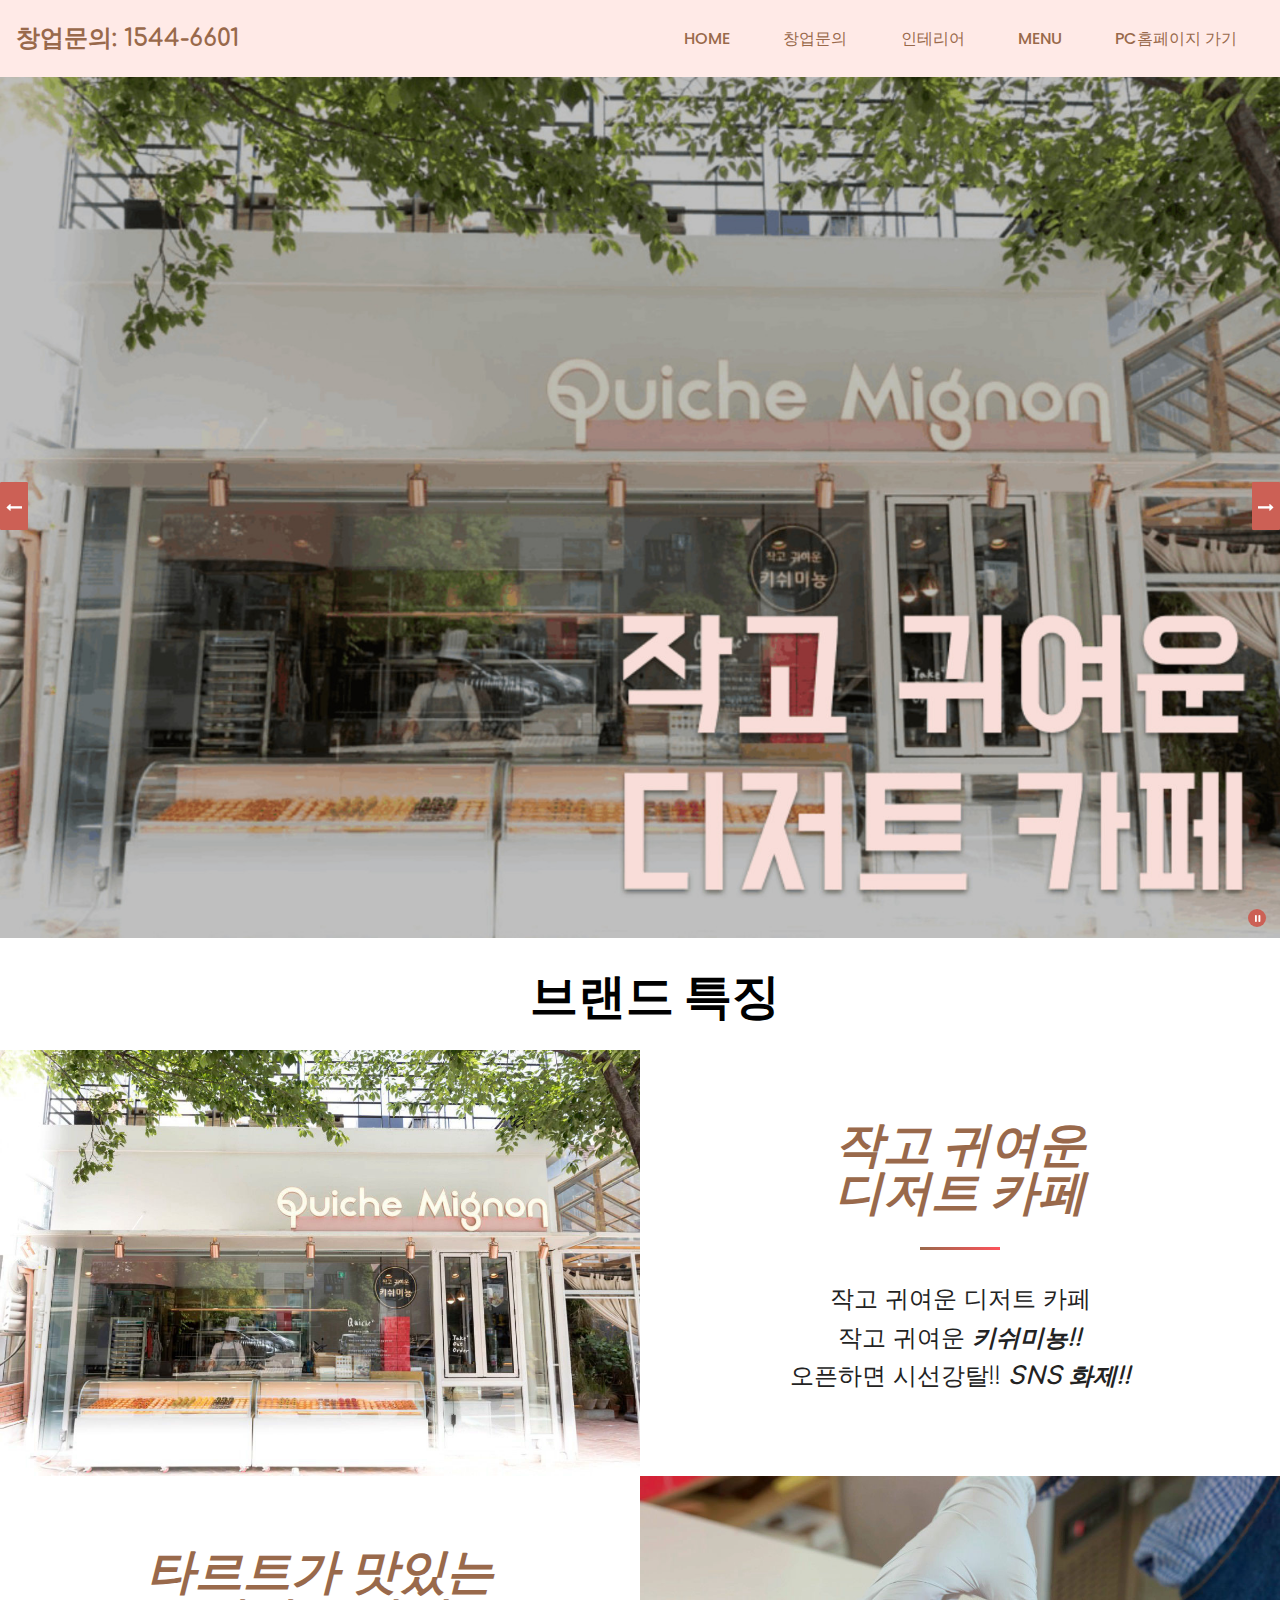
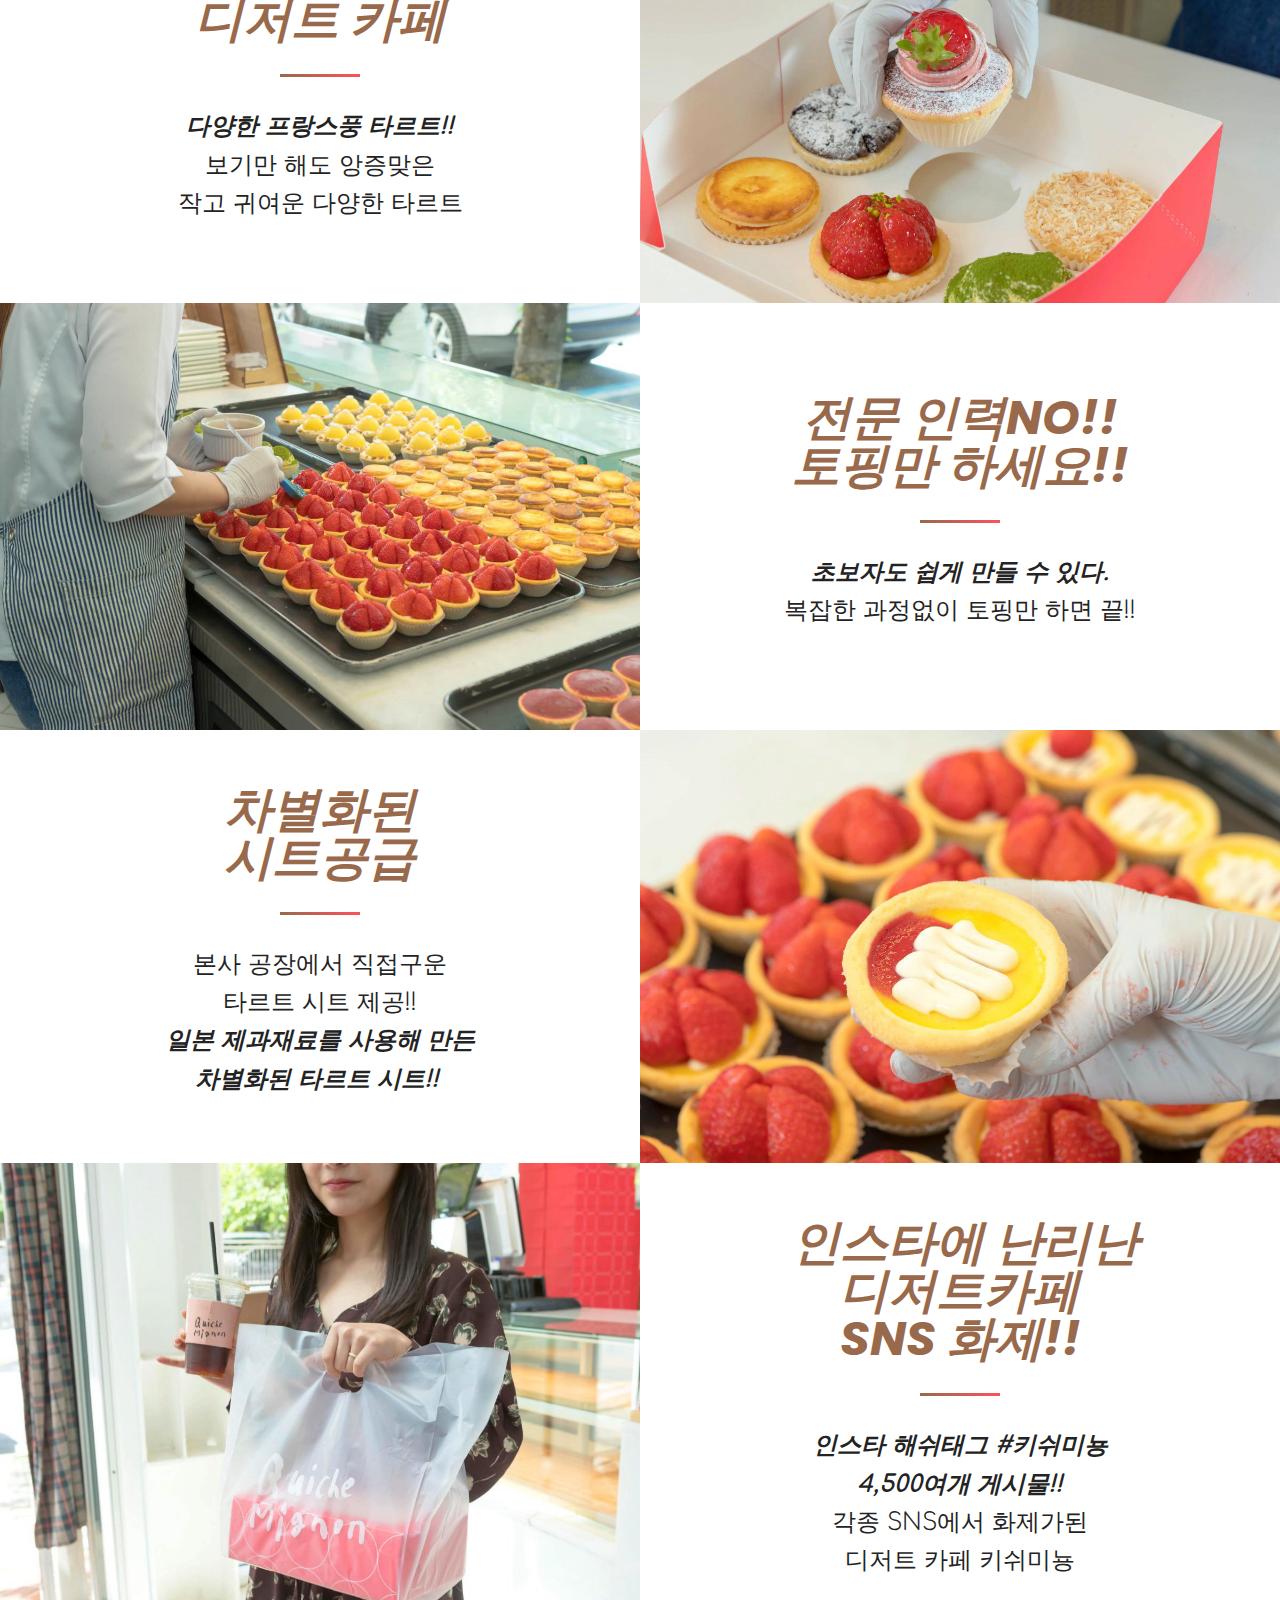
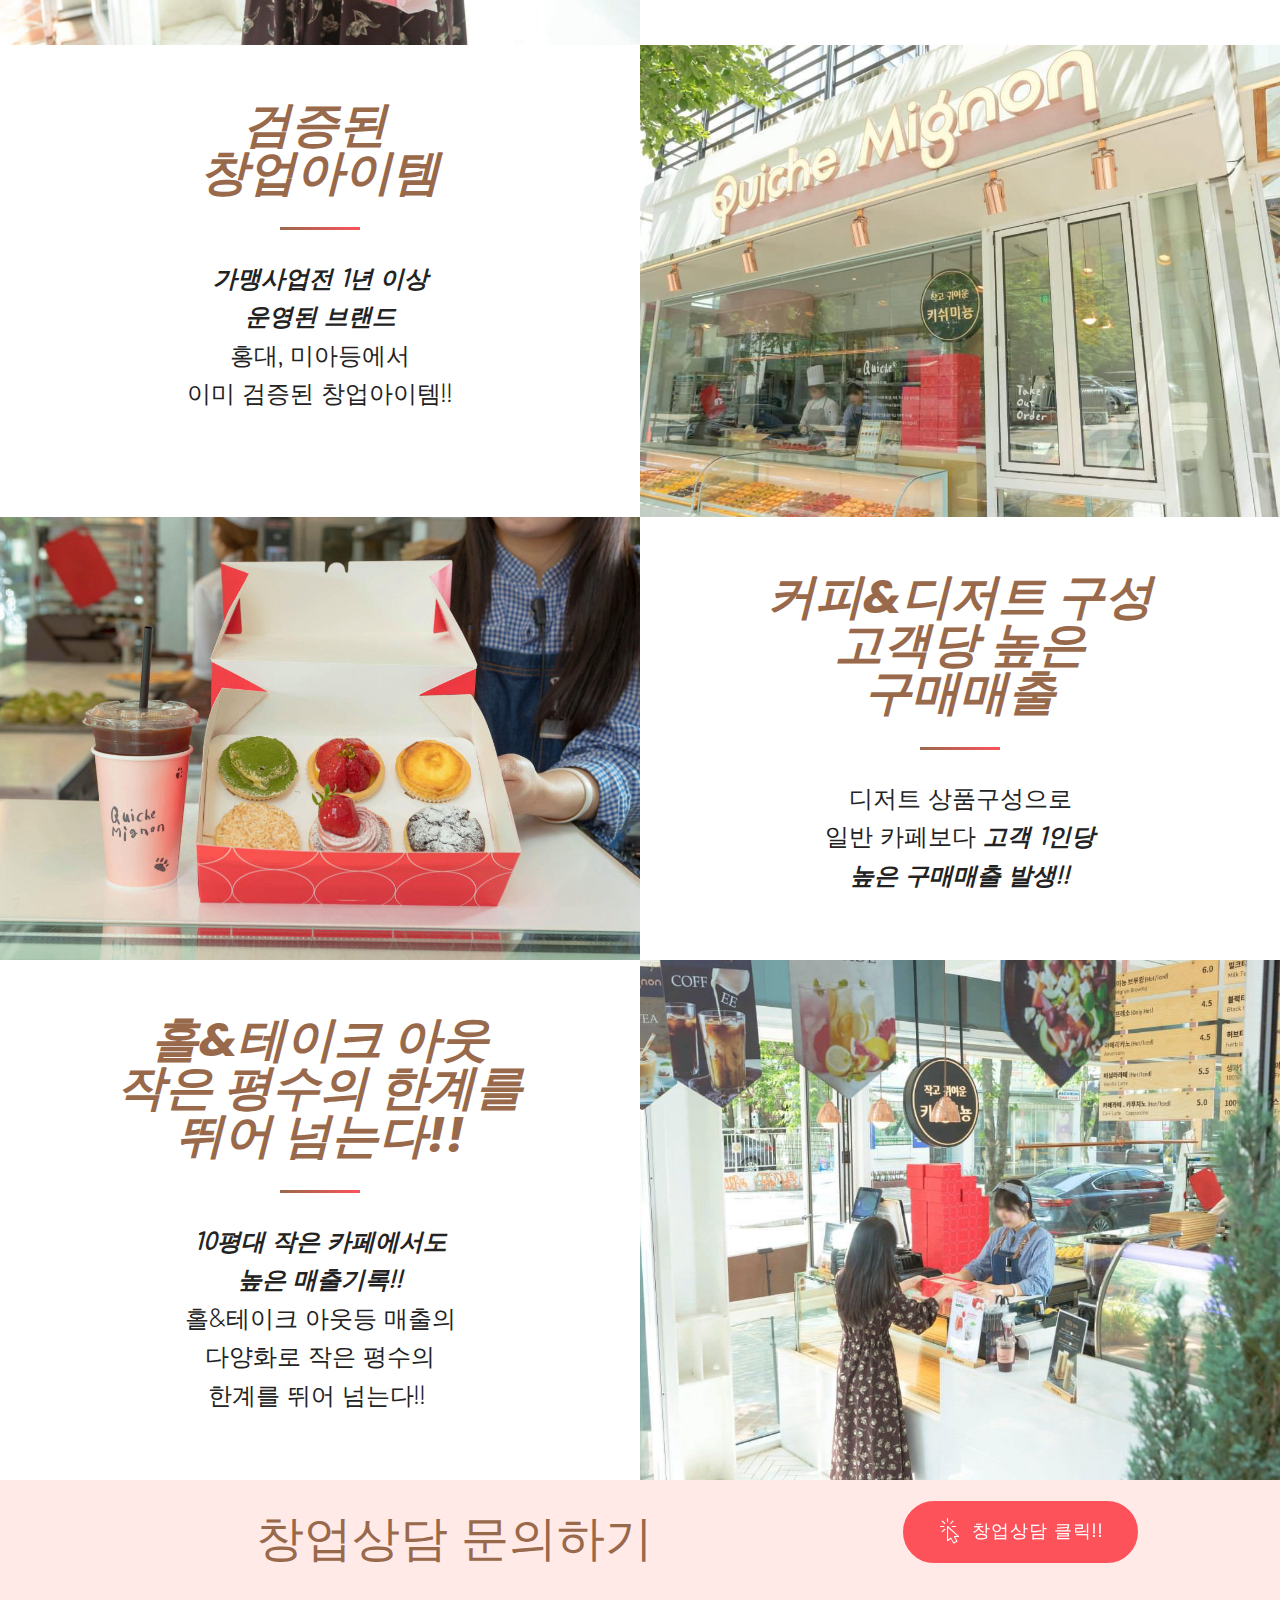
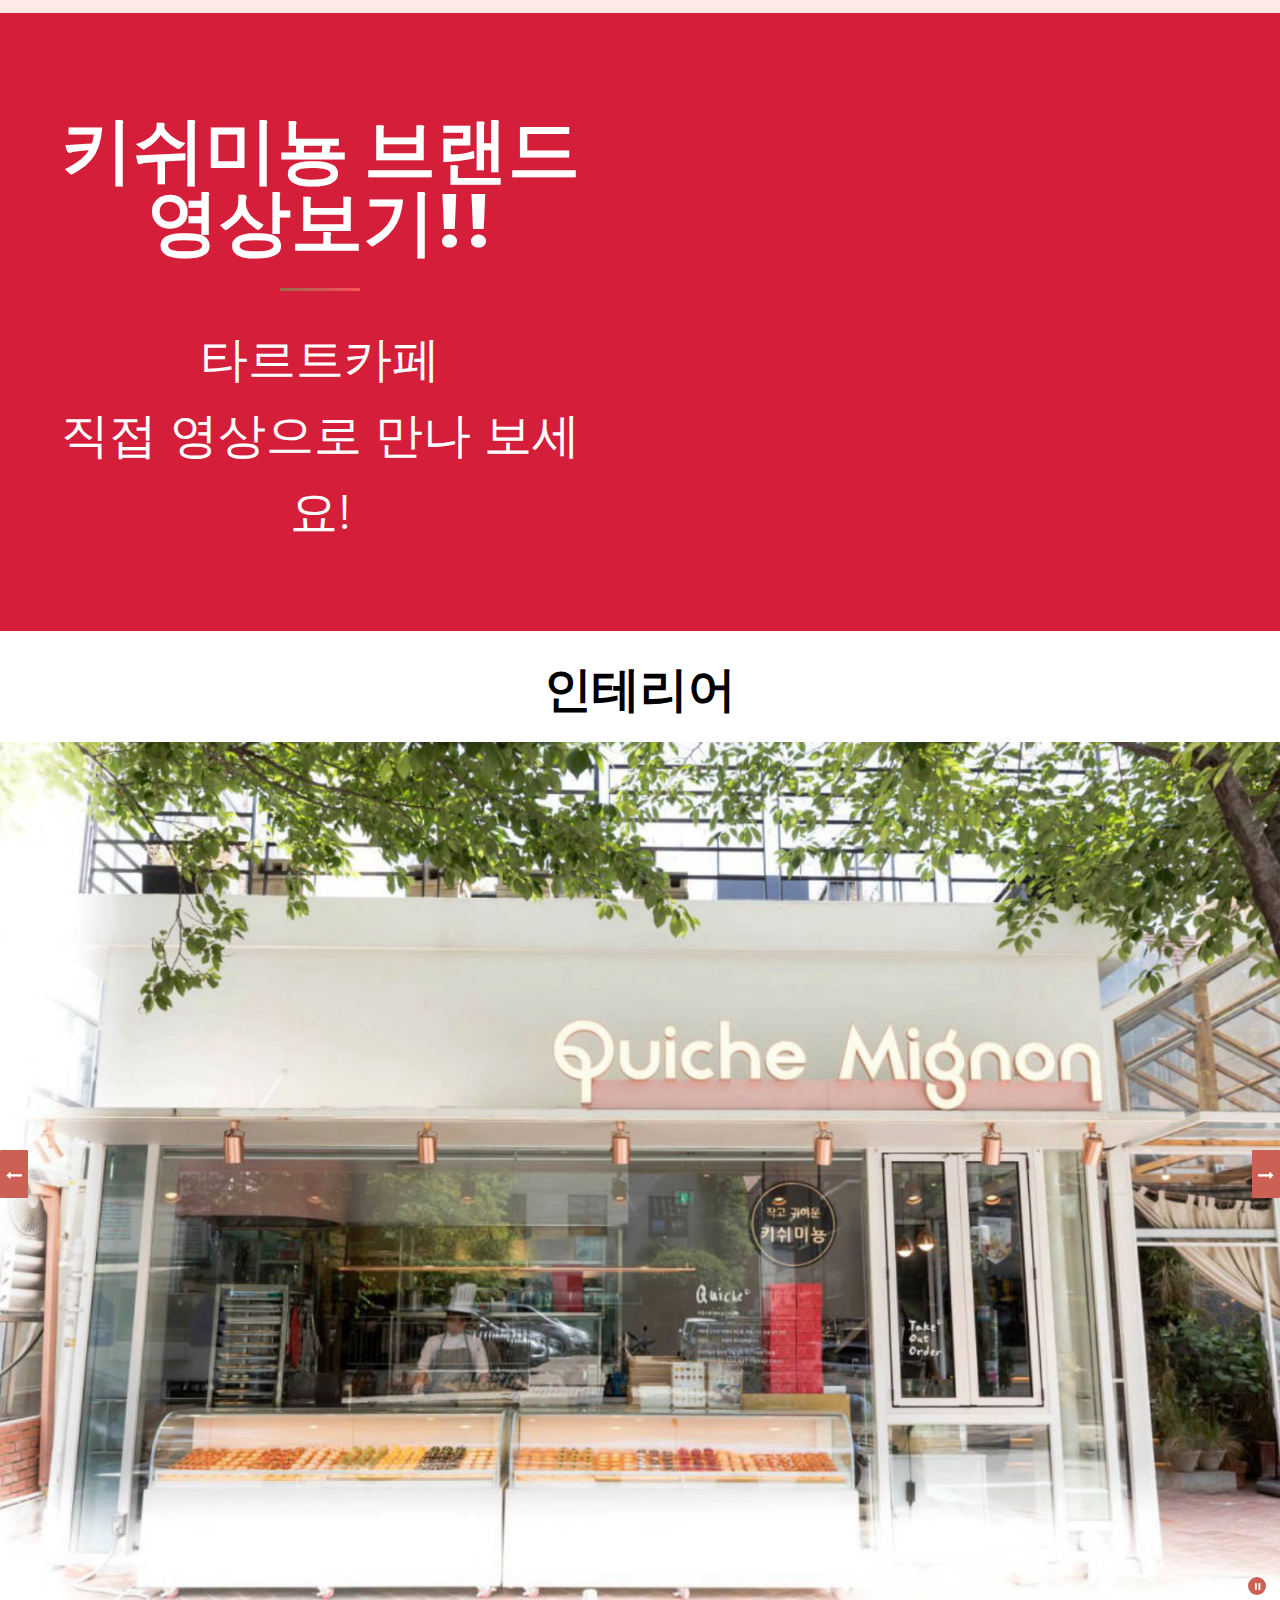
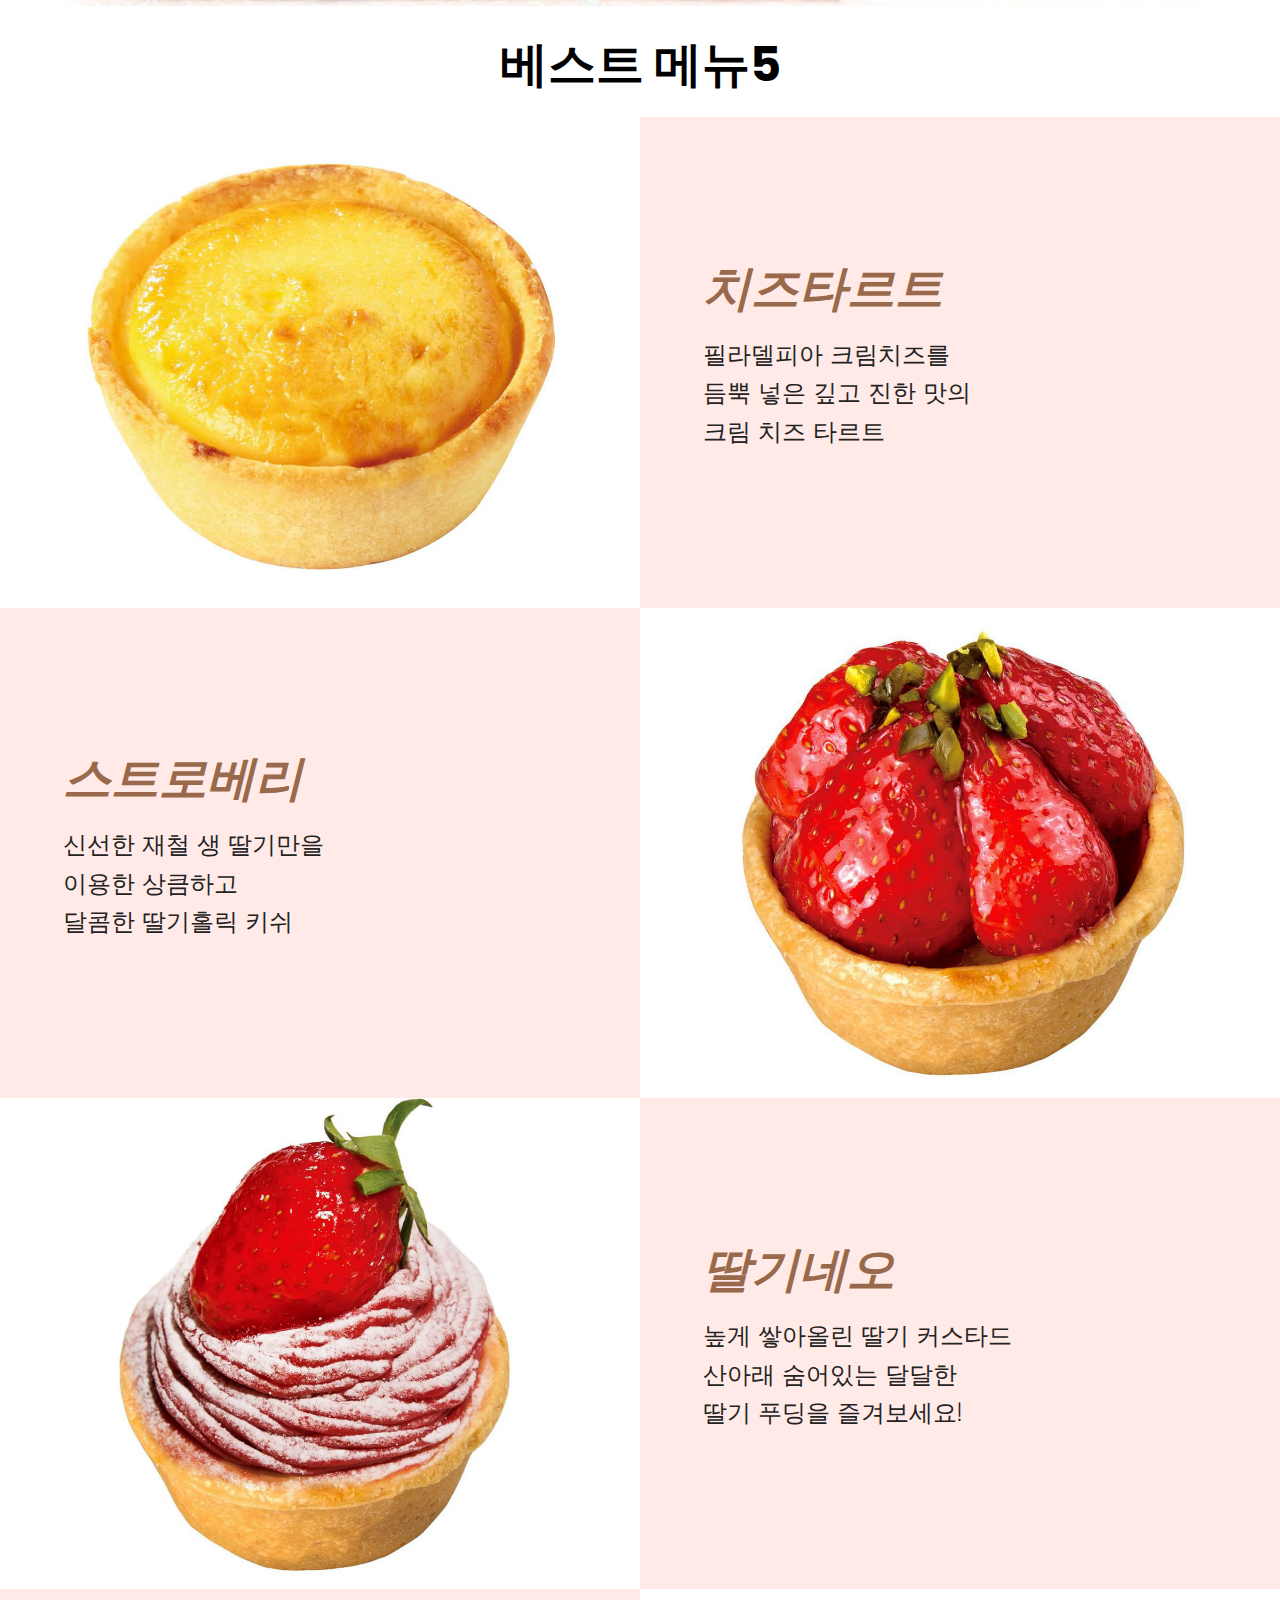
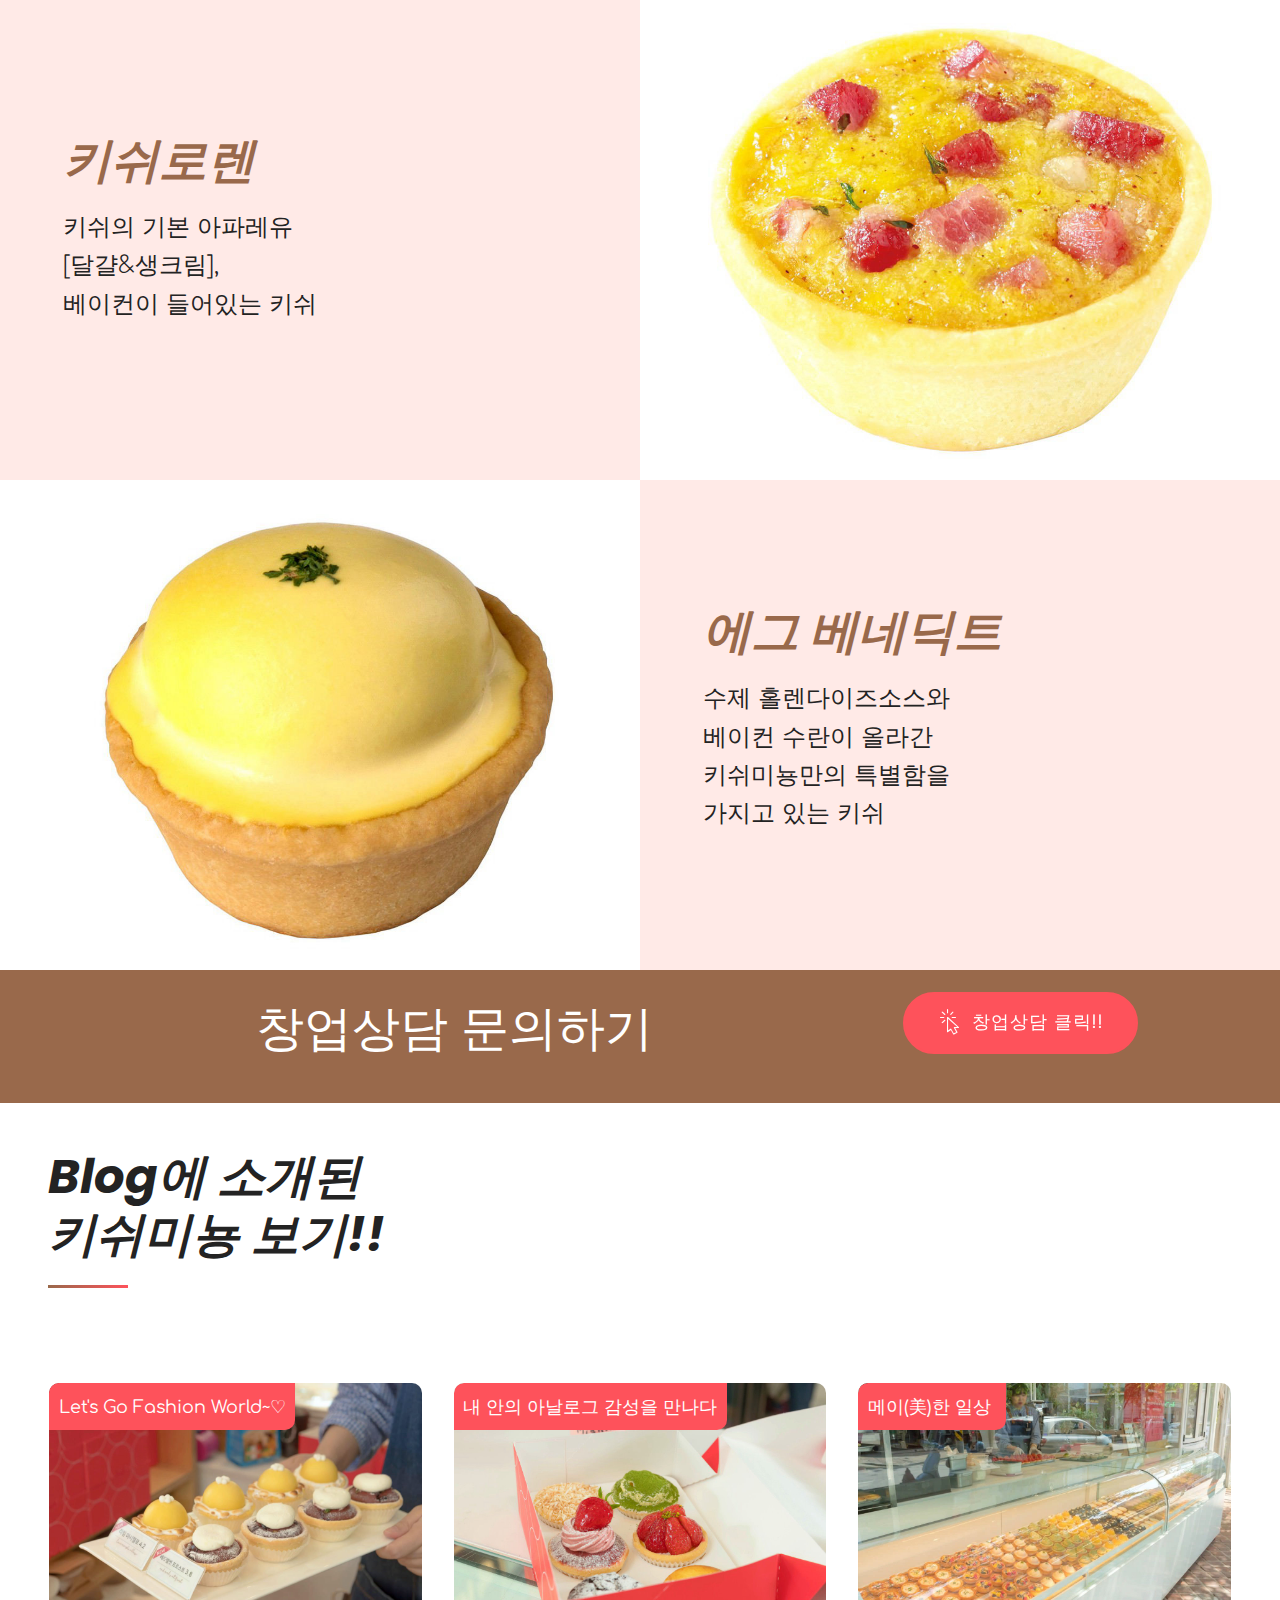
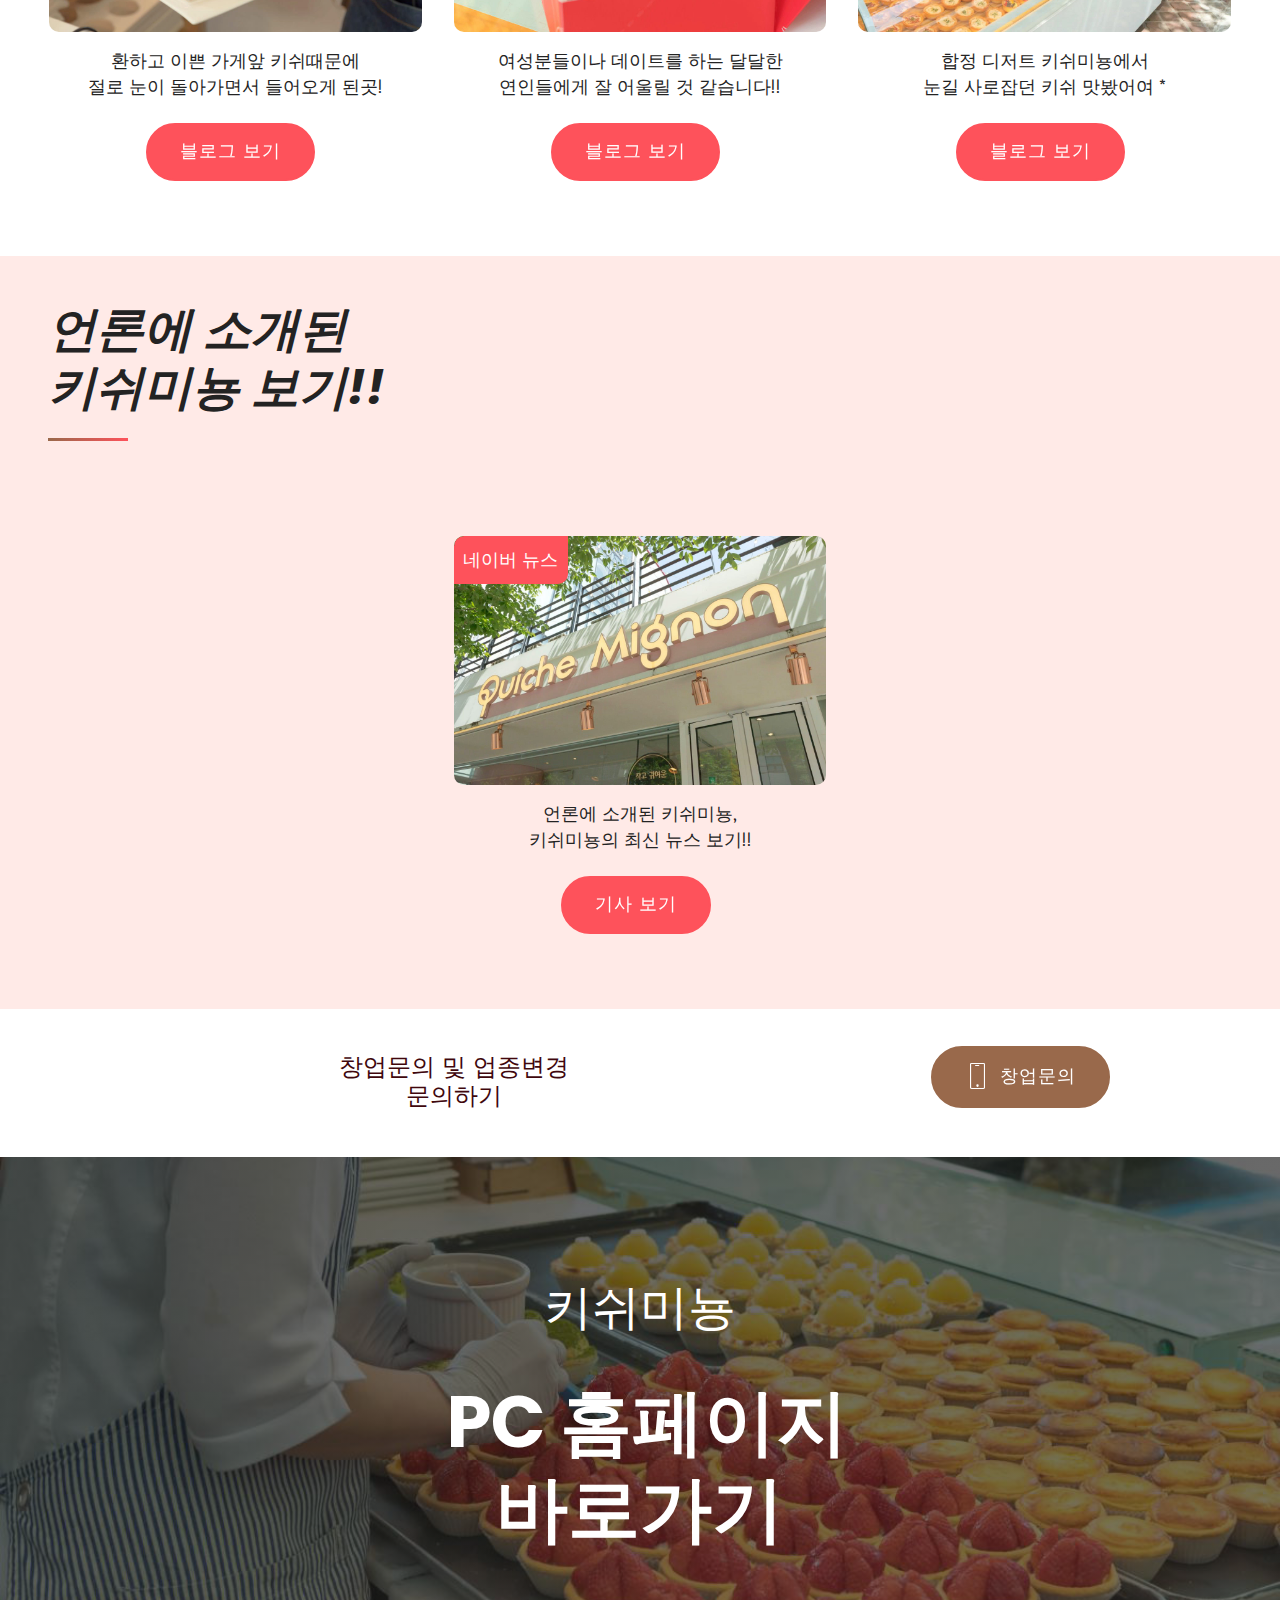
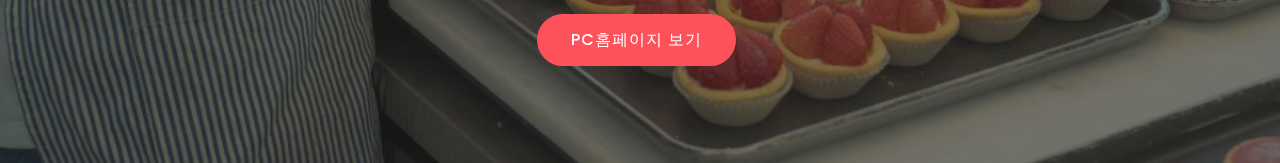
==== index.html @ c7472469 "5.28" ====
<!DOCTYPE html>
<html >
<head>
  <!-- Site made with Mobirise Website Builder v4.7.2, https://mobirise.com -->
  <meta charset="UTF-8">
  <meta http-equiv="X-UA-Compatible" content="IE=edge">
  <meta name="generator" content="Mobirise v4.7.2, mobirise.com">
  <meta name="viewport" content="width=device-width, initial-scale=1, minimum-scale=1">
  <link rel="shortcut icon" href="assets/images/logo2.png" type="image/x-icon">
  <meta name="description" content="키쉬미뇽 카페창업 아이템">
  <title>키쉬미뇽 카페창업</title>
  <link rel="stylesheet" href="assets/icon54/style.css">
  <link rel="stylesheet" href="assets/web/assets/mobirise-icons/mobirise-icons.css">
  <link rel="stylesheet" href="https://fonts.googleapis.com/css?family=Poppins:300,400,500,600,700">
  <link rel="stylesheet" href="assets/bootstrap/css/bootstrap.min.css">
  <link rel="stylesheet" href="assets/bootstrap/css/bootstrap-grid.min.css">
  <link rel="stylesheet" href="assets/bootstrap/css/bootstrap-reboot.min.css">
  <link rel="stylesheet" href="assets/dropdown/css/style.css">
  <link rel="stylesheet" href="assets/theme/css/style.css">
  <link rel="stylesheet" href="assets/wowslider-init/style.css">
  <link rel="stylesheet" href="assets/mobirise/css/mbr-additional.css" type="text/css">
  
  
  <!-- Facebook Pixel Code -->
<script>
!function(f,b,e,v,n,t,s){if(f.fbq)return;n=f.fbq=function(){n.callMethod?
n.callMethod.apply(n,arguments):n.queue.push(arguments)};if(!f._fbq)f._fbq=n;
n.push=n;n.loaded=!0;n.version='2.0';n.queue=[];t=b.createElement(e);t.async=!0;
t.src=v;s=b.getElementsByTagName(e)[0];s.parentNode.insertBefore(t,s)}(window,
document,'script','https://connect.facebook.net/en_US/fbevents.js');
fbq('init', '334374096729986');
fbq('track', 'PageView');
</script>
<noscript><img height="1" width="1" style="display:none"
src="https://www.facebook.com/tr?id=334374096729986&ev=PageView&noscript=1"
/></noscript>
<!-- DO NOT MODIFY -->
<!-- End Facebook Pixel Code -->
<link rel="stylesheet" href = "assets/wowslider-init/boundary/style.css"></link><link rel="stylesheet" href = "assets/wowslider-init/boundary/style.css"></link></head>
<body>

<!-- Google Analytics -->
<!-- Global site tag (gtag.js) - Google Analytics -->
<script async src="https://www.googletagmanager.com/gtag/js?id=UA-93839439-19"></script>
<script>
  window.dataLayer = window.dataLayer || [];
  function gtag(){dataLayer.push(arguments);}
  gtag('js', new Date());

  gtag('config', 'UA-93839439-19');
</script>

<!-- /Google Analytics -->


  <section class="menu cid-qMMxXJLkba" once="menu" id="menu1-8">

    
    

    <nav class="navbar navbar-dropdown navbar-fixed-top navbar-expand-lg">
        <div class="navbar-brand">
            
            <span class="navbar-caption-wrap"><a class="navbar-caption text-primary display-5" href="tel:1544-6601">창업문의: 1544-6601<br></a></span>
        </div>
        <button class="navbar-toggler" type="button" data-toggle="collapse" data-target="#navbarSupportedContent" aria-controls="navbarNavAltMarkup" aria-expanded="false" aria-label="Toggle navigation">
            <div class="hamburger">
                <span></span>
                <span></span>
                <span></span>
                <span></span>
            </div>
        </button>
      <div class="collapse navbar-collapse" id="navbarSupportedContent">
            <ul class="navbar-nav nav-dropdown nav-right" data-app-modern-menu="true"><li class="nav-item">
                    <a class="nav-link link text-primary display-4" href="index.html">HOME</a>
                </li><li class="nav-item"><a class="nav-link link text-primary display-4" href="db.html">창업문의</a></li>
                <li class="nav-item">
                    <a class="nav-link link text-primary display-4" href="index.html#wowslider-q">인테리어</a>
                </li><li class="nav-item"><a class="nav-link link text-primary display-4" href="index.html#features16-v">MENU</a></li>
                <li class="nav-item">
                    <a class="nav-link link text-primary display-4" href="http://www.cafemignon.co.kr/">PC홈페이지 가기</a>
                </li></ul>
            
            
      </div>
    </nav>
</section>

<section once="footers" class="cid-qMMzba662f" id="footer1-d">

    

    

    <div class="container">
        <div class="media-container-row align-center justify-content-center align-items-center">
            <div class="section-text m-2">
                <p class="mbr-text mbr-black mb-0 mbr-fonts-style display-7">dfdfdfdfdfdfdf</p>
            </div>
            
        </div>
    </div>
</section>

<section class="mbr-wowslider-container mbr-section mbr-section__container carousel slide mbr-section-nopadding mbr-wowslider-container--boundary" data-ride="carousel" data-keyboard="false" data-wrap="true" data-interval="false" id="wowslider-9" data-rv-view="5" style="background-color: rgb(255, 255, 255);">
    <div class="mbr-wowslider">
        <div class="ws_images">
            <ul>
                <li>
                    
                    <img src="assets/images/rectangle-1600x1080.jpg" alt="title 1" title="title 1"> text 1
                </li><li>
                    
                    <img src="assets/images/2-2-1600x1080.jpg" alt="title 3" title="title 3"> text 3
                </li><li>
                    
                    <img src="assets/images/3-1-1600x1080.jpg" alt="title 2" title="title 2"> text 2
                </li><li>
                    
                    <img src="assets/images/4-3-1600x1080.jpg" alt="title 2" title="title 2"> text 2
                </li><li>
                    
                    <img src="assets/images/5-5-1600x1080.jpg" alt="title 1" title="title 1"> text 1
                </li>
            </ul>
        </div>
        <div class="ws_bullets">
            <div>
                <a href="#" title="">
                    <span><img alt="slide1" src="assets/images/rectangle-85x48.png"></span>
                </a><a href="#" title="">
                    <span><img alt="slide1" src="assets/images/2-1-85x48.png"></span>
                </a><a href="#" title="">
                    <span><img alt="slide1" src="assets/images/3-1-85x48.png"></span>
                </a><a href="#" title="">
                    <span><img alt="slide1" src="assets/images/4-2-85x48.png"></span>
                </a><a href="#" title="">
                    <span><img alt="slide1" src="assets/images/5-3-85x48.png"></span>
                </a>
            </div>
        </div>
        <div class="ws_shadow"></div>
        <div class="mbr-wowslider-options">
            <div class="params" data-paddingbottom="0" data-anim-type="basic_linear" data-theme="boundary" data-autoplay="true" data-paddingtop="0" data-fullscreen="true" data-showbullets="false" data-timeout="1" data-duration="2.5" data-height="1080" data-width="1600" data-responsive="2" data-showcaptions="false" data-captionseffect="slide" data-hidecontrols="false"></div>
        </div>
</div></section>

<section class="cid-qMMzH7i9f5" id="content7-e">

    

    
    <div class="container-fluid">
        <div class="row justify-content-center">
            <div class="col-12 col-lg-6 col-md-8 align-center">
                
                <h2 class="mbr-section-title align-center mbr-fonts-style mbr-bold display-2"><p>&nbsp; &nbsp;브랜드 특징<br></p></h2>
            </div>
        </div>
    </div>
</section>

<section class="features1 cid-qMMA1m93Fi" id="features1-f">

    

    
    <div class="container-fluid">
        <div class="row main align-items-center">
            <div class="col-md-6 image-element align-self-stretch">
                <div class="img-wrap" style="width: 80%; height: 80%;">
                    <img src="assets/images/batch-1-1200x800.jpg" alt="" title="">
                </div>
            </div>
            <div class="col-md-6 text-element">
                <div class="text-content">
                    <h2 class="mbr-title pt-2 mbr-fonts-style align-center display-2"><strong><em>작고 귀여운</em></strong><strong><em><br></em></strong><strong><em>디저트 카페</em></strong></h2>
                    <div class="underline align-center">
                         <div class="line"></div>
                    </div>
                    <div class="mbr-section-text">
                        <p class="mbr-text pt-3 mbr-light mbr-fonts-style align-center display-5">작고 귀여운 디저트 카페<br>작고 귀여운 <strong><em>키쉬미뇽!!</em></strong><br>오픈하면 시선강탈!! <strong><em>SNS 화제!!</em></strong><br></p>
                    </div>
                    
                </div>
            </div>
        </div>
    </div>          
</section>

<section class="features1 cid-qNoszaMg7a" id="features1-1r">

    

    
    <div class="container-fluid">
        <div class="row main align-items-center">
            <div class="col-md-6 image-element align-self-stretch">
                <div class="img-wrap" style="width: 80%; height: 80%;">
                    <img src="assets/images/batch-2-1200x800.jpg" alt="" title="">
                </div>
            </div>
            <div class="col-md-6 text-element">
                <div class="text-content">
                    <h2 class="mbr-title pt-2 mbr-fonts-style align-center display-2"><strong><em>타르트가 맛있는</em></strong><div><strong><em>디저트 카페</em></strong></div></h2>
                    <div class="underline align-center">
                         <div class="line"></div>
                    </div>
                    <div class="mbr-section-text">
                        <p class="mbr-text pt-3 mbr-light mbr-fonts-style align-center display-5"><strong><em>다양한 프랑스풍 타르트!!</em></strong><br>보기만 해도 앙증맞은<br> 작고 귀여운 다양한 타르트<br></p>
                    </div>
                    
                </div>
            </div>
        </div>
    </div>          
</section>

<section class="features1 cid-qNotUq6Yxp" id="features1-1s">

    

    
    <div class="container-fluid">
        <div class="row main align-items-center">
            <div class="col-md-6 image-element align-self-stretch">
                <div class="img-wrap" style="width: 80%; height: 80%;">
                    <img src="assets/images/batch-3-1200x800.jpg" alt="" title="">
                </div>
            </div>
            <div class="col-md-6 text-element">
                <div class="text-content">
                    <h2 class="mbr-title pt-2 mbr-fonts-style align-center display-2"><strong><em>전문 인력NO!!</em></strong><div><strong><em>토핑만 하세요!!</em></strong></div></h2>
                    <div class="underline align-center">
                         <div class="line"></div>
                    </div>
                    <div class="mbr-section-text">
                        <p class="mbr-text pt-3 mbr-light mbr-fonts-style align-center display-5"><strong><em>초보자도 쉽게 만들 수 있다.</em></strong><br>복잡한 과정없이 토핑만 하면 끝!!<br></p>
                    </div>
                    
                </div>
            </div>
        </div>
    </div>          
</section>

<section class="features1 cid-qT28SrUzrY" id="features1-1v">

    

    
    <div class="container-fluid">
        <div class="row main align-items-center">
            <div class="col-md-6 image-element align-self-stretch">
                <div class="img-wrap" style="width: 80%; height: 80%;">
                    <img src="assets/images/batch-4-1200x800.jpg" alt="" title="">
                </div>
            </div>
            <div class="col-md-6 text-element">
                <div class="text-content">
                    <h2 class="mbr-title pt-2 mbr-fonts-style align-center display-2"><strong><em>차별화된</em></strong><div><strong><em>시트공급</em></strong></div></h2>
                    <div class="underline align-center">
                         <div class="line"></div>
                    </div>
                    <div class="mbr-section-text">
                        <p class="mbr-text pt-3 mbr-light mbr-fonts-style align-center display-5">본사 공장에서 직접구운 <br>타르트 시트 제공!!<br><strong><em>일본 제과재료를 사용해 만든<br>차별화된 타르트 시트!!&nbsp;</em></strong></p>
                    </div>
                    
                </div>
            </div>
        </div>
    </div>          
</section>

<section class="features1 cid-qT29GBuiW5" id="features1-1z">

    

    
    <div class="container-fluid">
        <div class="row main align-items-center">
            <div class="col-md-6 image-element align-self-stretch">
                <div class="img-wrap" style="width: 80%; height: 80%;">
                    <img src="assets/images/batch-5-1200x800.jpg" alt="" title="">
                </div>
            </div>
            <div class="col-md-6 text-element">
                <div class="text-content">
                    <h2 class="mbr-title pt-2 mbr-fonts-style align-center display-2"><strong><em>&nbsp; 인스타에 난리난&nbsp;</em></strong><div><strong><em>디저트카페</em></strong></div><div><strong><em>SNS 화제!!</em></strong></div></h2>
                    <div class="underline align-center">
                         <div class="line"></div>
                    </div>
                    <div class="mbr-section-text">
                        <p class="mbr-text pt-3 mbr-light mbr-fonts-style align-center display-5"><strong><em>인스타 해쉬태그 #키쉬미뇽<br>4,500여개 게시물!!</em></strong><br>각종 SNS에서 화제가된<br>디저트 카페 키쉬미뇽<br></p>
                    </div>
                    
                </div>
            </div>
        </div>
    </div>          
</section>

<section class="features1 cid-qT28UPSHUv" id="features1-1y">

    

    
    <div class="container-fluid">
        <div class="row main align-items-center">
            <div class="col-md-6 image-element align-self-stretch">
                <div class="img-wrap" style="width: 80%; height: 80%;">
                    <img src="assets/images/batch-23-1200x800.jpg" alt="" title="">
                </div>
            </div>
            <div class="col-md-6 text-element">
                <div class="text-content">
                    <h2 class="mbr-title pt-2 mbr-fonts-style align-center display-2"><strong><em>검증된&nbsp;</em></strong><div><strong><em>창업아이템</em></strong></div></h2>
                    <div class="underline align-center">
                         <div class="line"></div>
                    </div>
                    <div class="mbr-section-text">
                        <p class="mbr-text pt-3 mbr-light mbr-fonts-style align-center display-5"><strong><em>가맹사업전 1년 이상<br>운영된 브랜드</em></strong><br>홍대, 미아등에서<br>이미 검증된 창업아이템!!<br>&nbsp;</p>
                    </div>
                    
                </div>
            </div>
        </div>
    </div>          
</section>

<section class="features1 cid-qT29JIZx5l" id="features1-20">

    

    
    <div class="container-fluid">
        <div class="row main align-items-center">
            <div class="col-md-6 image-element align-self-stretch">
                <div class="img-wrap" style="width: 80%; height: 80%;">
                    <img src="assets/images/batch-7-1200x800.jpg" alt="" title="">
                </div>
            </div>
            <div class="col-md-6 text-element">
                <div class="text-content">
                    <h2 class="mbr-title pt-2 mbr-fonts-style align-center display-2"><strong><em>커피&amp;디저트 구성</em></strong><div><strong><em>고객당 높은</em></strong></div><div><strong><em>구매매출</em></strong></div></h2>
                    <div class="underline align-center">
                         <div class="line"></div>
                    </div>
                    <div class="mbr-section-text">
                        <p class="mbr-text pt-3 mbr-light mbr-fonts-style align-center display-5">디저트 상품구성으로<br>일반 카페보다 <strong><em>고객 1인당<br>높은 구매매출 발생!!</em></strong><br></p>
                    </div>
                    
                </div>
            </div>
        </div>
    </div>          
</section>

<section class="features1 cid-qMMAszRiwm" id="features1-g">

    

    
    <div class="container-fluid">
        <div class="row main align-items-center">
            <div class="col-md-6 image-element align-self-stretch">
                <div class="img-wrap" style="width: 80%; height: 80%;">
                    <img src="assets/images/batch-8-1200x800.jpg" alt="" title="">
                </div>
            </div>
            <div class="col-md-6 text-element">
                <div class="text-content">
                    <h2 class="mbr-title pt-2 mbr-fonts-style align-center display-2"><strong><em>홀&amp;테이크 아웃</em></strong><div><strong><em>작은 평수의 한계를</em></strong></div><div><strong><em>뛰어 넘는다!!</em></strong></div></h2>
                    <div class="underline align-center">
                         <div class="line"></div>
                    </div>
                    <div class="mbr-section-text">
                        <p class="mbr-text pt-3 mbr-light mbr-fonts-style align-center display-5"><strong><em>10평대 작은 카페에서도<br>높은 매출기록!!</em></strong><br>홀&amp;테이크 아웃등 매출의<br>다양화로 작은 평수의<br>한계를 뛰어 넘는다!!&nbsp;</p>
                    </div>
                    
                </div>
            </div>
        </div>
    </div>          
</section>

<section class="cid-qMMJbkjEQW" id="info1-12">

    

    
    <div class="container text-center">
        <div class="row justify-content-center">
            <div class="col-md-8 section">
                <div class="section-title">
                    <h3 class="mbr-fonts-style mbr-section-title display-2">창업상담 문의하기</h3>
                </div>
            </div>
            <div class="col-md-4 mbr-section-btn"><a href="db.html" class="btn btn-secondary display-7"><span class="icon54-v1-click-1 mbr-iconfont mbr-iconfont-btn"></span>창업상담 클릭!!</a></div>
        </div>
    </div>
</section>

<section class="features4 cid-qMMCCzQsJc" id="features4-m">

    

    
    <div class="container-fluid">   
        <div class="row content-row align-items-center">
            <div class="col-lg-6 text-content">
                <h2 class="mbr-title pt-2 mbr-fonts-style align-center mbr-black display-1"><strong>키쉬미뇽 브랜드</strong><br><strong>영상보기!!</strong></h2>
                <div class="underline align-center">
                    <div class="line"></div>
                </div>
                <div class="mbr-section-text">
                    <p class="mbr-text pt-3 mbr-light mbr-fonts-style align-center display-2">타르트카페<br>직접 영상으로 만나 보세요!</p>
                </div>
                
            </div>
            <div class="col-lg-6 media-content">
                <div class="mbr-figure"><iframe class="mbr-embedded-video" src="https://www.youtube.com/embed/NB1drDCXzSM?rel=0&amp;amp;showinfo=0&amp;autoplay=0&amp;loop=0" width="1280" height="720" frameborder="0" allowfullscreen></iframe></div>
            </div>
        </div>
    </div>          
</section>

<section class="cid-qMMFSzTJXP" id="content7-p">

    

    
    <div class="container-fluid">
        <div class="row justify-content-center">
            <div class="col-12 col-lg-6 col-md-8 align-center">
                
                <h2 class="mbr-section-title align-center mbr-fonts-style mbr-bold display-2"><p>인테리어<br></p></h2>
            </div>
        </div>
    </div>
</section>

<section class="mbr-wowslider-container mbr-section mbr-section__container carousel slide mbr-section-nopadding mbr-wowslider-container--boundary" data-ride="carousel" data-keyboard="false" data-wrap="true" data-interval="false" id="wowslider-q" data-rv-view="59" style="background-color: rgb(255, 255, 255);">
    <div class="mbr-wowslider">
        <div class="ws_images">
            <ul>
                <li>
                    
                    <img src="assets/images/batch-9-1600x1080.jpg" alt="title 1" title="title 1"> text 1
                </li><li>
                    
                    <img src="assets/images/batch-10-1600x1080.jpg" alt="title 1" title="title 1"> text 1
                </li><li>
                    
                    <img src="assets/images/batch-16-1600x1080.jpg" alt="title 2" title="title 2"> text 2
                </li><li>
                    
                    <img src="assets/images/batch-18-1600x1080.jpg" alt="title 1" title="title 1"> text 1
                </li><li>
                    
                    <img src="assets/images/batch-13-1600x1080.jpg" alt="title 3" title="title 3"> text 3
                </li><li>
                    
                    <img src="assets/images/batch-14-1600x1080.jpg" alt="title 1" title="title 1"> text 1
                </li><li>
                    
                    <img src="assets/images/batch-15-1600x1080.jpg" alt="title 1" title="title 1"> text 1
                </li>
            </ul>
        </div>
        <div class="ws_bullets">
            <div>
                <a href="#" title="">
                    <span><img alt="slide1" src="assets/images/batch-9-85x48.png"></span>
                </a><a href="#" title="">
                    <span><img alt="slide1" src="assets/images/batch-10-85x48.png"></span>
                </a><a href="#" title="">
                    <span><img alt="slide1" src="assets/images/batch-16-85x48.png"></span>
                </a><a href="#" title="">
                    <span><img alt="slide1" src="assets/images/batch-17-85x48.png"></span>
                </a><a href="#" title="">
                    <span><img alt="slide1" src="assets/images/batch-13-85x48.png"></span>
                </a><a href="#" title="">
                    <span><img alt="slide1" src="assets/images/batch-14-85x48.png"></span>
                </a><a href="#" title="">
                    <span><img alt="slide1" src="assets/images/batch-15-85x48.png"></span>
                </a>
            </div>
        </div>
        <div class="ws_shadow"></div>
        <div class="mbr-wowslider-options">
            <div class="params" data-paddingbottom="0" data-anim-type="basic_linear" data-theme="boundary" data-autoplay="true" data-paddingtop="0" data-fullscreen="true" data-showbullets="false" data-timeout="1" data-duration="1" data-height="1080" data-width="1600" data-responsive="2" data-showcaptions="false" data-captionseffect="slide" data-hidecontrols="false"></div>
        </div>
</div></section>

<section class="cid-qMMGcnCfR4" id="content7-s">

    

    
    <div class="container-fluid">
        <div class="row justify-content-center">
            <div class="col-12 col-lg-6 col-md-8 align-center">
                
                <h2 class="mbr-section-title align-center mbr-fonts-style mbr-bold display-2">베스트 메뉴5</h2>
            </div>
        </div>
    </div>
</section>

<section class="features16 cid-qMMHpKBC55" id="features16-v">

    

    
    <div class="container-fluid">
        <div class="row main align-items-center">
            <div class="col-md-6 image-element align-self-stretch">
                <div class="img-wrap" style="width: 80%; height: 80%;">
                    <img src="assets/images/batch-45-1200x920.jpg" alt="" title="">
                </div>
            </div>
            <div class="col-md-6 text-element">
                <div class="text-content">
                    <h2 class="mbr-title pt-2 mbr-fonts-style align-left mbr-white display-2"><strong><em>치즈타르트</em></strong></h2>
                    
                    <div class="mbr-section-text">
                        <p class="mbr-text pt-3 mbr-light mbr-fonts-style align-left mbr-white display-5">필라델피아 크림치즈를<br>듬뿍 넣은 깊고 진한 맛의<br>크림 치즈 타르트</p>
                    </div>
                    
                </div>
            </div>
        </div>
    </div>          
</section>

<section class="features16 cid-qMMHIPTZZG" id="features16-w">

    

    
    <div class="container-fluid">
        <div class="row main align-items-center">
            <div class="col-md-6 image-element align-self-stretch">
                <div class="img-wrap" style="width: 80%; height: 80%;">
                    <img src="assets/images/batch-45-1200x9200.jpg" alt="" title="">
                </div>
            </div>
            <div class="col-md-6 text-element">
                <div class="text-content">
                    <h2 class="mbr-title pt-2 mbr-fonts-style align-left mbr-white display-2"><strong><em>스트로베리</em></strong></h2>
                    
                    <div class="mbr-section-text">
                        <p class="mbr-text pt-3 mbr-light mbr-fonts-style align-left mbr-white display-5">신선한 재철 생 딸기만을<br>이용한 상큼하고<br>달콤한 딸기홀릭 키쉬</p>
                    </div>
                    
                </div>
            </div>
        </div>
    </div>          
</section>

<section class="features16 cid-qMMHZScOCe" id="features16-x">

    

    
    <div class="container-fluid">
        <div class="row main align-items-center">
            <div class="col-md-6 image-element align-self-stretch">
                <div class="img-wrap" style="width: 80%; height: 80%;">
                    <img src="assets/images/batch-45-1200x9201.jpg" alt="" title="">
                </div>
            </div>
            <div class="col-md-6 text-element">
                <div class="text-content">
                    <h2 class="mbr-title pt-2 mbr-fonts-style align-left mbr-white display-2"><strong><em>딸기네오</em></strong></h2>
                    
                    <div class="mbr-section-text">
                        <p class="mbr-text pt-3 mbr-light mbr-fonts-style align-left mbr-white display-5">높게 쌓아올린 딸기 커스타드<br>산아래 숨어있는 달달한<br>딸기 푸딩을 즐겨보세요!</p>
                    </div>
                    
                </div>
            </div>
        </div>
    </div>          
</section>

<section class="features16 cid-qMMI7ERpe6" id="features16-y">

    

    
    <div class="container-fluid">
        <div class="row main align-items-center">
            <div class="col-md-6 image-element align-self-stretch">
                <div class="img-wrap" style="width: 80%; height: 80%;">
                    <img src="assets/images/batch-45-1200x9202.jpg" alt="" title="">
                </div>
            </div>
            <div class="col-md-6 text-element">
                <div class="text-content">
                    <h2 class="mbr-title pt-2 mbr-fonts-style align-left mbr-white display-2"><strong><em>키쉬로렌</em></strong></h2>
                    
                    <div class="mbr-section-text">
                        <p class="mbr-text pt-3 mbr-light mbr-fonts-style align-left mbr-white display-5">키쉬의 기본 아파레유<br>[달걀&amp;생크림],<br>베이컨이 들어있는 키쉬</p>
                    </div>
                    
                </div>
            </div>
        </div>
    </div>          
</section>

<section class="features16 cid-qMMIdftZhl" id="features16-z">

    

    
    <div class="container-fluid">
        <div class="row main align-items-center">
            <div class="col-md-6 image-element align-self-stretch">
                <div class="img-wrap" style="width: 80%; height: 80%;">
                    <img src="assets/images/batch-45-1200x9203.jpg" alt="" title="">
                </div>
            </div>
            <div class="col-md-6 text-element">
                <div class="text-content">
                    <h2 class="mbr-title pt-2 mbr-fonts-style align-left mbr-white display-2"><strong><em>에그 베네딕트</em></strong></h2>
                    
                    <div class="mbr-section-text">
                        <p class="mbr-text pt-3 mbr-light mbr-fonts-style align-left mbr-white display-5">수제 홀렌다이즈소스와<br>베이컨 수란이 올라간<br>키쉬미뇽만의 특별함을<br>가지고 있는 키쉬</p>
                    </div>
                    
                </div>
            </div>
        </div>
    </div>          
</section>

<section class="cid-qMMJOUzOjD" id="info1-14">

    

    
    <div class="container text-center">
        <div class="row justify-content-center">
            <div class="col-md-8 section">
                <div class="section-title">
                    <h3 class="mbr-fonts-style mbr-section-title display-2">창업상담 문의하기</h3>
                </div>
            </div>
            <div class="col-md-4 mbr-section-btn"><a href="db.html" class="btn btn-secondary display-7"><span class="icon54-v1-click-1 mbr-iconfont mbr-iconfont-btn"></span>창업상담 클릭!!</a></div>
        </div>
    </div>
</section>

<section class="features12 cid-qT2l4ejWl4" id="features12-22">

    

    
    <div class="container-fluid">
        <h2 class="mbr-section-title align-left mbr-fonts-style display-2"><strong><em>Blog에 소개된</em></strong><br><strong><em>키쉬미뇽 보기!!</em></strong></h2>
        <div class="underline align-left pb-3">
            <div class="line"></div>
        </div>
        
        <div class="row justify-content-center align-items-start pt-5">
            <div class="card px-3 py-4 col-12 col-md-6 col-lg-4">
                <div class="card-wrapper flip-card">
                    <div class="card-img">
                        <img src="assets/images/batch-19-1200x800.jpg" alt="Mobirise" title="">
                        <div class="img-text mbr-text mbr-fonts-style align-center mbr-white display-7">Let's Go Fashion World~♡</div>
                    </div>
                    <div class="card-box">
                        <p class="mbr-card-text mbr-fonts-style align-center display-7">환하고 이쁜 가게앞 키쉬때문에<br>절로 눈이 돌아가면서 들어오게 된곳!</p>
                        <div class="mbr-section-btn align-center"><a href="https://blog.naver.com/takuteru?Redirect=Log&logNo=221268530484" class="btn btn-secondary display-7">블로그 보기</a></div>
                    </div>
                </div>
            </div>
            <div class="card px-3 py-4 col-12 col-md-6 col-lg-4">
                <div class="card-wrapper flip-card">
                    <div class="card-img">
                        <img src="assets/images/batch-18-1200x800.jpg" alt="Mobirise" title="">
                        <div class="img-text mbr-text mbr-fonts-style align-center mbr-white display-7">내 안의 아날로그 감성을 만나다</div>
                    </div>
                    <div class="card-box">
                        <p class="mbr-card-text mbr-fonts-style align-center display-7">여성분들이나 데이트를 하는 달달한<br>연인들에게 잘 어울릴 것 같습니다!!</p>
                        <div class="mbr-section-btn align-center"><a href="https://yolizori.blog.me/221279652225" class="btn btn-secondary display-7">블로그 보기</a></div>
                    </div>
                </div>
            </div>

            <div class="card px-3 py-4 col-12 col-md-6 col-lg-4">
                <div class="card-wrapper flip-card">
                    <div class="card-img">
                        <img src="assets/images/batch-21-1200x800.jpg" alt="Mobirise" title="">
                        <div class="img-text mbr-text mbr-fonts-style align-center mbr-white display-7">메이(美)한 일상&nbsp;</div>
                    </div>
                    <div class="card-box">
                        <p class="mbr-card-text mbr-fonts-style align-center display-7">합정 디저트 키쉬미뇽에서<br>눈길 사로잡던 키쉬 맛봤어여 *</p>
                        <div class="mbr-section-btn align-center"><a href="https://blog.naver.com/aimei96/221259426801" class="btn btn-secondary display-7">블로그 보기</a></div>
                    </div>
                </div>
            </div>

            

            

            
        </div>
    </div>
</section>

<section class="features12 cid-qT2kOGYgXI" id="features12-21">

    

    
    <div class="container-fluid">
        <h2 class="mbr-section-title align-left mbr-fonts-style display-2"><strong><em>언론에 소개된</em></strong><br><strong><em>키쉬미뇽 보기!!</em></strong></h2>
        <div class="underline align-left pb-3">
            <div class="line"></div>
        </div>
        
        <div class="row justify-content-center align-items-start pt-5">
            <div class="card px-3 py-4 col-12 col-md-6 col-lg-4">
                <div class="card-wrapper flip-card">
                    <div class="card-img">
                        <img src="assets/images/batch-01i0658-1200x800.jpg" alt="Mobirise" title="">
                        <div class="img-text mbr-text mbr-fonts-style align-center mbr-white display-7">네이버 뉴스</div>
                    </div>
                    <div class="card-box">
                        <p class="mbr-card-text mbr-fonts-style align-center display-7">언론에 소개된 키쉬미뇽,<br>키쉬미뇽의 최신 뉴스 보기!!</p>
                        <div class="mbr-section-btn align-center"><a href="https://search.naver.com/search.naver?where=news&sm=tab_jum&query=%ED%82%A4%EC%89%AC%EB%AF%B8%EB%87%BD" class="btn btn-secondary display-7" target="_blank">기사 보기</a></div>
                    </div>
                </div>
            </div>
            

            

            

            

            
        </div>
    </div>
</section>

<section class="cid-qMMLYceJNr" id="info1-1a">

    

    
    <div class="container text-center">
        <div class="row justify-content-center">
            <div class="col-md-8 section">
                <div class="section-title">
                    <h3 class="mbr-fonts-style mbr-section-title display-5">창업문의 및 업종변경 <br>문의하기<br></h3>
                </div>
            </div>
            <div class="col-md-4 mbr-section-btn"><a href="tel:1544-6601" class="btn btn-primary display-7"><span class="mbri-mobile mbr-iconfont mbr-iconfont-btn"></span>
                    창업문의</a></div>
        </div>
    </div>
</section>

<section class="header3 cid-qMMMwnH9YI" id="header3-1b">

    

    <div class="mbr-overlay" style="opacity: 0.6;">
    </div>

    <div class="container align-center">
        <div class="row justify-content-center">
            <div class="media-container-column mbr-white col-md-10 offset-md-1">
                <h3 class="mbr-section-subtitle align-center mbr-light pb-3 mbr-fonts-style display-2"><p>키쉬미뇽<br></p></h3>
                <h1 class="mbr-section-title mbr-bold pb-3 mbr-fonts-style display-1">&nbsp;PC 홈페이지<br>바로가기</h1>
                <p class="mbr-text pb-3 mbr-fonts-style display-7"></p>
                <div class="mbr-section-btn"><a class="btn btn-md btn-bgr btn-secondary display-4" href="http://www.cafemignon.co.kr/">PC홈페이지 보기</a></div>
            </div>
        </div>
    </div>
    
</section>


  <script src="assets/web/assets/jquery/jquery.min.js"></script>
  <script src="assets/popper/popper.min.js"></script>
  <script src="assets/bootstrap/js/bootstrap.min.js"></script>
  <script src="assets/smooth-scroll/smooth-scroll.js"></script>
  <script src="assets/touch-swipe/jquery.touch-swipe.min.js"></script>
  <script src="assets/wowslider-plugin/wowslider.js"></script>
  <script src="assets/dropdown/js/script.min.js"></script>
  <script src="assets/theme/js/script.js"></script>
  <script src="assets/wowslider-effect/effects.js"></script>
  <script src="assets/wowslider-init/script.js"></script>
  
  <script type="text/javascript">
/* <![CDATA[ */
var google_conversion_id = 977690298;
var google_custom_params = window.google_tag_params;
var google_remarketing_only = true;
/* ]]> */
</script>
<script type="text/javascript" src="//www.googleadservices.com/pagead/conversion.js">
</script>
<noscript>
<div style="display:inline;">
<img height="1" width="1" style="border-style:none;" alt="" src="//googleads.g.doubleclick.net/pagead/viewthroughconversion/977690298/?guid=ON&script=0"/>
</div>
</noscript>
</body>
</html>
---- assets/icon54/style.css ----
@font-face {
    font-family: 'icon54';
    src: url('fonts/icon54.eot?uf6sbu');
    src: url('fonts/icon54.eot?uf6sbu#iefix') format('embedded-opentype'),
        url('fonts/icon54.ttf?uf6sbu') format('truetype'),
        url('fonts/icon54.woff?uf6sbu') format('woff'),
        url('fonts/icon54.svg?uf6sbu#icon54') format('svg');
    font-weight: normal;
    font-style: normal;
}

[class^='icon54-v1-'],
[class*=' icon54-v1-'] {
    /* use !important to prevent issues with browser extensions that change fonts */
    font-family: 'icon54' !important;
    speak: none;
    font-style: normal;
    font-weight: normal;
    font-variant: normal;
    text-transform: none;
    line-height: 1;

    /* Better Font Rendering =========== */
    -webkit-font-smoothing: antialiased;
    -moz-osx-font-smoothing: grayscale;
}

.icon54-v1-add-bag::before {
    content: '\e900';
}
.icon54-v1-add-cart2::before {
    content: '\e901';
}
.icon54-v1-add-chat1::before {
    content: '\e902';
}
.icon54-v1-add-chat2::before {
    content: '\e903';
}
.icon54-v1-add-chat3::before {
    content: '\e904';
}
.icon54-v1-bitcoin-bag::before {
    content: '\e905';
}
.icon54-v1-bitcoin-cart::before {
    content: '\e906';
}
.icon54-v1-cart::before {
    content: '\e907';
}
.icon54-v1-char-search2::before {
    content: '\e908';
}
.icon54-v1-chat-1::before {
    content: '\e909';
}
.icon54-v1-chat-2::before {
    content: '\e90a';
}
.icon54-v1-chat-3::before {
    content: '\e90b';
}
.icon54-v1-chat-bubble1::before {
    content: '\e90c';
}
.icon54-v1-chat-bubble2::before {
    content: '\e90d';
}
.icon54-v1-chat-bubble4::before {
    content: '\e90e';
}
.icon54-v1-chat-bubble5::before {
    content: '\e90f';
}
.icon54-v1-chat-buble3::before {
    content: '\e910';
}
.icon54-v1-chat-delete1::before {
    content: '\e911';
}
.icon54-v1-chat-delete2::before {
    content: '\e912';
}
.icon54-v1-chat-delete3::before {
    content: '\e913';
}
.icon54-v1-chat-error1::before {
    content: '\e914';
}
.icon54-v1-chat-error2::before {
    content: '\e915';
}
.icon54-v1-chat-error3::before {
    content: '\e916';
}
.icon54-v1-chat-help1::before {
    content: '\e917';
}
.icon54-v1-chat-help2::before {
    content: '\e918';
}
.icon54-v1-chat-help3::before {
    content: '\e919';
}
.icon54-v1-chat-remouve1::before {
    content: '\e91a';
}
.icon54-v1-chat-remouve2::before {
    content: '\e91b';
}
.icon54-v1-chat-remouve3::before {
    content: '\e91c';
}
.icon54-v1-chat-search1::before {
    content: '\e91d';
}
.icon54-v1-chat-search3::before {
    content: '\e91e';
}
.icon54-v1-chat-settings1::before {
    content: '\e91f';
}
.icon54-v1-chat-settings2::before {
    content: '\e920';
}
.icon54-v1-chat-settings3::before {
    content: '\e921';
}
.icon54-v1-chat-user1::before {
    content: '\e922';
}
.icon54-v1-chat-user2::before {
    content: '\e923';
}
.icon54-v1-chat-user3::before {
    content: '\e924';
}
.icon54-v1-chat-user4::before {
    content: '\e925';
}
.icon54-v1-check-out::before {
    content: '\e926';
}
.icon54-v1-clear-bag::before {
    content: '\e927';
}
.icon54-v1-clear-cart2::before {
    content: '\e928';
}
.icon54-v1-conference-chat::before {
    content: '\e929';
}
.icon54-v1-conference-speach::before {
    content: '\e92a';
}
.icon54-v1-credit-card::before {
    content: '\e92b';
}
.icon54-v1-cuppon::before {
    content: '\e92c';
}
.icon54-v1-dismiss-bag::before {
    content: '\e92d';
}
.icon54-v1-dismiss-cart::before {
    content: '\e92e';
}
.icon54-v1-dismiss-chat1::before {
    content: '\e92f';
}
.icon54-v1-dismiss-chat2::before {
    content: '\e930';
}
.icon54-v1-dismiss-chat3::before {
    content: '\e931';
}
.icon54-v1-dollar-bag::before {
    content: '\e932';
}
.icon54-v1-dollar-cart::before {
    content: '\e933';
}
.icon54-v1-done-bag::before {
    content: '\e934';
}
.icon54-v1-done-cat::before {
    content: '\e935';
}
.icon54-v1-dream-bubble1::before {
    content: '\e936';
}
.icon54-v1-dream-bubble2::before {
    content: '\e937';
}
.icon54-v1-dreamimg-2::before {
    content: '\e938';
}
.icon54-v1-dreaming-1::before {
    content: '\e939';
}
.icon54-v1-euro-bag::before {
    content: '\e93a';
}
.icon54-v1-euro-cart::before {
    content: '\e93b';
}
.icon54-v1-favorite-bag::before {
    content: '\e93c';
}
.icon54-v1-favorite-cart::before {
    content: '\e93d';
}
.icon54-v1-favorite-chat1::before {
    content: '\e93e';
}
.icon54-v1-favorite-chat2::before {
    content: '\e93f';
}
.icon54-v1-favorite-chat3::before {
    content: '\e940';
}
.icon54-v1-full-cart2::before {
    content: '\e941';
}
.icon54-v1-gift-box2::before {
    content: '\e942';
}
.icon54-v1-gift-card2::before {
    content: '\e943';
}
.icon54-v1-home-bag::before {
    content: '\e944';
}
.icon54-v1-hot-offer::before {
    content: '\e945';
}
.icon54-v1-mobile-shopping1::before {
    content: '\e946';
}
.icon54-v1-mobile-shopping2::before {
    content: '\e947';
}
.icon54-v1-on-sale2::before {
    content: '\e948';
}
.icon54-v1-on-sale::before {
    content: '\e949';
}
.icon54-v1-online-shopping1::before {
    content: '\e94a';
}
.icon54-v1-online-store::before {
    content: '\e94b';
}
.icon54-v1-open-box::before {
    content: '\e94c';
}
.icon54-v1-pound-bag::before {
    content: '\e94d';
}
.icon54-v1-pound-cart::before {
    content: '\e94e';
}
.icon54-v1-remouve-bag::before {
    content: '\e94f';
}
.icon54-v1-remouve-cart2::before {
    content: '\e950';
}
.icon54-v1-rotate-2::before {
    content: '\e951';
}
.icon54-v1-search-bag::before {
    content: '\e952';
}
.icon54-v1-search-cart::before {
    content: '\e953';
}
.icon54-v1-secure-shopping3::before {
    content: '\e954';
}
.icon54-v1-secure-shopping4::before {
    content: '\e955';
}
.icon54-v1-secure-shopping5::before {
    content: '\e956';
}
.icon54-v1-share-conversation1::before {
    content: '\e957';
}
.icon54-v1-share-conversation2::before {
    content: '\e958';
}
.icon54-v1-share-conversation3::before {
    content: '\e959';
}
.icon54-v1-shipping-box::before {
    content: '\e95a';
}
.icon54-v1-shipping-scedule::before {
    content: '\e95b';
}
.icon54-v1-shipping::before {
    content: '\e95c';
}
.icon54-v1-shopping-bag::before {
    content: '\e95d';
}
.icon54-v1-video-message::before {
    content: '\e95e';
}
.icon54-v1-voice-message::before {
    content: '\e95f';
}
.icon54-v1-web-shop1::before {
    content: '\e960';
}
.icon54-v1-web-shop2::before {
    content: '\e961';
}
.icon54-v1-web-shop3::before {
    content: '\e962';
}
.icon54-v1-d-blockchart1::before {
    content: '\e963';
}
.icon54-v1-112::before {
    content: '\e964';
}
.icon54-v1-911::before {
    content: '\e965';
}
.icon54-v1-add-call::before {
    content: '\e966';
}
.icon54-v1-balloons::before {
    content: '\e967';
}
.icon54-v1-baseball-cap::before {
    content: '\e968';
}
.icon54-v1-bat-man::before {
    content: '\e969';
}
.icon54-v1-block-call::before {
    content: '\e96a';
}
.icon54-v1-block-chart1::before {
    content: '\e96b';
}
.icon54-v1-block-chart2::before {
    content: '\e96c';
}
.icon54-v1-block-chart3::before {
    content: '\e96d';
}
.icon54-v1-bluetuth-phonespeaker::before {
    content: '\e96e';
}
.icon54-v1-call-24h::before {
    content: '\e96f';
}
.icon54-v1-call-center24h::before {
    content: '\e970';
}
.icon54-v1-call-forward::before {
    content: '\e971';
}
.icon54-v1-call-made::before {
    content: '\e972';
}
.icon54-v1-call-recieved::before {
    content: '\e973';
}
.icon54-v1-call-reservation::before {
    content: '\e974';
}
.icon54-v1-clear-call::before {
    content: '\e975';
}
.icon54-v1-crain-hook::before {
    content: '\e976';
}
.icon54-v1-decreasing-chart1::before {
    content: '\e977';
}
.icon54-v1-decreasing-chart2::before {
    content: '\e978';
}
.icon54-v1-delayed-call::before {
    content: '\e979';
}
.icon54-v1-diagram-1::before {
    content: '\e97a';
}
.icon54-v1-diagram-2::before {
    content: '\e97b';
}
.icon54-v1-diagram-3::before {
    content: '\e97c';
}
.icon54-v1-diagram-4::before {
    content: '\e97d';
}
.icon54-v1-dial-pad2::before {
    content: '\e97e';
}
.icon54-v1-dot-chart1::before {
    content: '\e97f';
}
.icon54-v1-dot-chart2::before {
    content: '\e980';
}
.icon54-v1-dot-chart3::before {
    content: '\e981';
}
.icon54-v1-enter-1::before {
    content: '\e982';
}
.icon54-v1-enter-2::before {
    content: '\e983';
}
.icon54-v1-exit-1::before {
    content: '\e984';
}
.icon54-v1-exit-2::before {
    content: '\e985';
}
.icon54-v1-fax-phone::before {
    content: '\e986';
}
.icon54-v1-fragment-chart::before {
    content: '\e987';
}
.icon54-v1-hold-theline::before {
    content: '\e988';
}
.icon54-v1-id-tag::before {
    content: '\e989';
}
.icon54-v1-increasing-chart1::before {
    content: '\e98a';
}
.icon54-v1-increasing-chart2::before {
    content: '\e98b';
}
.icon54-v1-key-2::before {
    content: '\e98c';
}
.icon54-v1-key-hole1::before {
    content: '\e98d';
}
.icon54-v1-key-hole2::before {
    content: '\e98e';
}
.icon54-v1-landscape-chart::before {
    content: '\e98f';
}
.icon54-v1-line-chart1::before {
    content: '\e990';
}
.icon54-v1-line-chart2::before {
    content: '\e991';
}
.icon54-v1-line-chart3::before {
    content: '\e992';
}
.icon54-v1-lock-1::before {
    content: '\e993';
}
.icon54-v1-lock-call::before {
    content: '\e994';
}
.icon54-v1-lock-user1::before {
    content: '\e995';
}
.icon54-v1-lock-user2::before {
    content: '\e996';
}
.icon54-v1-login-form1::before {
    content: '\e997';
}
.icon54-v1-login-form2::before {
    content: '\e998';
}
.icon54-v1-marge-call::before {
    content: '\e999';
}
.icon54-v1-missed-call::before {
    content: '\e99a';
}
.icon54-v1-name-tag::before {
    content: '\e99b';
}
.icon54-v1-open-lock::before {
    content: '\e99c';
}
.icon54-v1-pause-call::before {
    content: '\e99d';
}
.icon54-v1-phone-1::before {
    content: '\e99e';
}
.icon54-v1-phone-2::before {
    content: '\e99f';
}
.icon54-v1-phone-3::before {
    content: '\e9a0';
}
.icon54-v1-phone-4::before {
    content: '\e9a1';
}
.icon54-v1-phone-book::before {
    content: '\e9a2';
}
.icon54-v1-phone-box::before {
    content: '\e9a3';
}
.icon54-v1-phone-intalk::before {
    content: '\e9a4';
}
.icon54-v1-phone-ring::before {
    content: '\e9a5';
}
.icon54-v1-phone-shopping::before {
    content: '\e9a6';
}
.icon54-v1-pie-chart1::before {
    content: '\e9a7';
}
.icon54-v1-pie-chart2::before {
    content: '\e9a8';
}
.icon54-v1-pie-chart3::before {
    content: '\e9a9';
}
.icon54-v1-pin-code::before {
    content: '\e9aa';
}
.icon54-v1-public-phone::before {
    content: '\e9ab';
}
.icon54-v1-recall::before {
    content: '\e9ac';
}
.icon54-v1-record-call::before {
    content: '\e9ad';
}
.icon54-v1-remouve-call::before {
    content: '\e9ae';
}
.icon54-v1-ring-chart1::before {
    content: '\e9af';
}
.icon54-v1-ring-chart2::before {
    content: '\e9b0';
}
.icon54-v1-signal-0::before {
    content: '\e9b1';
}
.icon54-v1-signal-1::before {
    content: '\e9b2';
}
.icon54-v1-signal-2::before {
    content: '\e9b3';
}
.icon54-v1-signal-3::before {
    content: '\e9b4';
}
.icon54-v1-signal-4::before {
    content: '\e9b5';
}
.icon54-v1-signal-5::before {
    content: '\e9b6';
}
.icon54-v1-sinus::before {
    content: '\e9b7';
}
.icon54-v1-split-call::before {
    content: '\e9b8';
}
.icon54-v1-success-chart::before {
    content: '\e9b9';
}
.icon54-v1-table-chart1::before {
    content: '\e9ba';
}
.icon54-v1-table-chart2::before {
    content: '\e9bb';
}
.icon54-v1-tangent::before {
    content: '\e9bc';
}
.icon54-v1-bedroom::before {
    content: '\e9bd';
}
.icon54-v1-fingertouch::before {
    content: '\e9be';
}
.icon54-v1-hour::before {
    content: '\e9bf';
}
.icon54-v1-bedroom2::before {
    content: '\e9c0';
}
.icon54-v1-files::before {
    content: '\e9c1';
}
.icon54-v1-fingertouch2::before {
    content: '\e9c2';
}
.icon54-v1-files2::before {
    content: '\e9c3';
}
.icon54-v1-fingertouch3::before {
    content: '\e9c4';
}
.icon54-v1-starbed::before {
    content: '\e9c5';
}
.icon54-v1-g-network::before {
    content: '\e9c6';
}
.icon54-v1-gp-doc::before {
    content: '\e9c7';
}
.icon54-v1-fingerroatate::before {
    content: '\e9c8';
}
.icon54-v1-fingertouch4::before {
    content: '\e9c9';
}
.icon54-v1-g-network2::before {
    content: '\e9ca';
}
.icon54-v1-starhotel1::before {
    content: '\e9cb';
}
.icon54-v1-starhotel2::before {
    content: '\e9cc';
}
.icon54-v1-ball::before {
    content: '\e9cd';
}
.icon54-v1-min::before {
    content: '\e9ce';
}
.icon54-v1-by7::before {
    content: '\e9cf';
}
.icon54-v1-min2::before {
    content: '\e9d0';
}
.icon54-v1-min3::before {
    content: '\e9d1';
}
.icon54-v1-abascus-calculator::before {
    content: '\e9d2';
}
.icon54-v1-accordion::before {
    content: '\e9d3';
}
.icon54-v1-acrobat-file::before {
    content: '\e9d4';
}
.icon54-v1-add-basket::before {
    content: '\e9d5';
}
.icon54-v1-add-bookmark::before {
    content: '\e9d6';
}
.icon54-v1-add-card::before {
    content: '\e9d7';
}
.icon54-v1-add-cart::before {
    content: '\e9d8';
}
.icon54-v1-add-cloud::before {
    content: '\e9d9';
}
.icon54-v1-add-doc::before {
    content: '\e9da';
}
.icon54-v1-add-file::before {
    content: '\e9db';
}
.icon54-v1-add-folder::before {
    content: '\e9dc';
}
.icon54-v1-add-location::before {
    content: '\e9dd';
}
.icon54-v1-add-mail::before {
    content: '\e9de';
}
.icon54-v1-add-wifi::before {
    content: '\e9df';
}
.icon54-v1-addon-setting::before {
    content: '\e9e0';
}
.icon54-v1-addvertise::before {
    content: '\e9e1';
}
.icon54-v1-adobe-flashplayer::before {
    content: '\e9e2';
}
.icon54-v1-adobe::before {
    content: '\e9e3';
}
.icon54-v1-aif-doc::before {
    content: '\e9e4';
}
.icon54-v1-air-conditioner2::before {
    content: '\e9e5';
}
.icon54-v1-air-conditioner::before {
    content: '\e9e6';
}
.icon54-v1-air-conditioner1::before {
    content: '\e9e7';
}
.icon54-v1-airbnb::before {
    content: '\e9e8';
}
.icon54-v1-alambic::before {
    content: '\e9e9';
}
.icon54-v1-alarm-clock1::before {
    content: '\e9ea';
}
.icon54-v1-alarm-clock2::before {
    content: '\e9eb';
}
.icon54-v1-alarm-clock3::before {
    content: '\e9ec';
}
.icon54-v1-alarm-sound::before {
    content: '\e9ed';
}
.icon54-v1-align-center::before {
    content: '\e9ee';
}
.icon54-v1-align-left::before {
    content: '\e9ef';
}
.icon54-v1-align-right::before {
    content: '\e9f0';
}
.icon54-v1-all-directions::before {
    content: '\e9f1';
}
.icon54-v1-allert-card::before {
    content: '\e9f2';
}
.icon54-v1-alligator::before {
    content: '\e9f3';
}
.icon54-v1-alphabet-list::before {
    content: '\e9f4';
}
.icon54-v1-alu-recycle::before {
    content: '\e9f5';
}
.icon54-v1-amazon::before {
    content: '\e9f6';
}
.icon54-v1-ambulance-1::before {
    content: '\e9f7';
}
.icon54-v1-ambulance::before {
    content: '\e9f8';
}
.icon54-v1-amd::before {
    content: '\e9f9';
}
.icon54-v1-amex-2::before {
    content: '\e9fa';
}
.icon54-v1-amex::before {
    content: '\e9fb';
}
.icon54-v1-amplifier-1::before {
    content: '\e9fc';
}
.icon54-v1-amplifier-2::before {
    content: '\e9fd';
}
.icon54-v1-analogue-antenna::before {
    content: '\e9fe';
}
.icon54-v1-anchor::before {
    content: '\e9ff';
}
.icon54-v1-android::before {
    content: '\ea00';
}
.icon54-v1-angel2::before {
    content: '\ea01';
}
.icon54-v1-angel::before {
    content: '\ea02';
}
.icon54-v1-angry-birds2::before {
    content: '\ea03';
}
.icon54-v1-angry-birds::before {
    content: '\ea04';
}
.icon54-v1-anonymous-1::before {
    content: '\ea05';
}
.icon54-v1-anonymous-2::before {
    content: '\ea06';
}
.icon54-v1-ant::before {
    content: '\ea07';
}
.icon54-v1-antilop::before {
    content: '\ea08';
}
.icon54-v1-app-setting::before {
    content: '\ea09';
}
.icon54-v1-apple2::before {
    content: '\ea0a';
}
.icon54-v1-apple::before {
    content: '\ea0b';
}
.icon54-v1-appstore-2::before {
    content: '\ea0c';
}
.icon54-v1-arc-phisics::before {
    content: '\ea0d';
}
.icon54-v1-arcade::before {
    content: '\ea0e';
}
.icon54-v1-archery-1::before {
    content: '\ea0f';
}
.icon54-v1-archery-2::before {
    content: '\ea10';
}
.icon54-v1-aries::before {
    content: '\ea11';
}
.icon54-v1-army-solider::before {
    content: '\ea12';
}
.icon54-v1-artboard::before {
    content: '\ea13';
}
.icon54-v1-astronaut::before {
    content: '\ea14';
}
.icon54-v1-at-symbol::before {
    content: '\ea15';
}
.icon54-v1-ati::before {
    content: '\ea16';
}
.icon54-v1-atm-1::before {
    content: '\ea17';
}
.icon54-v1-atm-2::before {
    content: '\ea18';
}
.icon54-v1-atm-3::before {
    content: '\ea19';
}
.icon54-v1-atom::before {
    content: '\ea1a';
}
.icon54-v1-atomic-reactor::before {
    content: '\ea1b';
}
.icon54-v1-attach-file::before {
    content: '\ea1c';
}
.icon54-v1-attache-mail::before {
    content: '\ea1d';
}
.icon54-v1-attacher::before {
    content: '\ea1e';
}
.icon54-v1-attention-cloud::before {
    content: '\ea1f';
}
.icon54-v1-attention1-doc::before {
    content: '\ea20';
}
.icon54-v1-attention2-doc::before {
    content: '\ea21';
}
.icon54-v1-auction::before {
    content: '\ea22';
}
.icon54-v1-auto-flash::before {
    content: '\ea23';
}
.icon54-v1-auto-gearbox::before {
    content: '\ea24';
}
.icon54-v1-aux-cabel::before {
    content: '\ea25';
}
.icon54-v1-avi-doc::before {
    content: '\ea26';
}
.icon54-v1-backward-button::before {
    content: '\ea27';
}
.icon54-v1-backward::before {
    content: '\ea28';
}
.icon54-v1-bacteria-1::before {
    content: '\ea29';
}
.icon54-v1-bacteria-4::before {
    content: '\ea2a';
}
.icon54-v1-bad-pig::before {
    content: '\ea2b';
}
.icon54-v1-badminton::before {
    content: '\ea2c';
}
.icon54-v1-bag-1::before {
    content: '\ea2d';
}
.icon54-v1-bag-2::before {
    content: '\ea2e';
}
.icon54-v1-balance-1::before {
    content: '\ea2f';
}
.icon54-v1-balance-2::before {
    content: '\ea30';
}
.icon54-v1-bald-male::before {
    content: '\ea31';
}
.icon54-v1-ball-pen::before {
    content: '\ea32';
}
.icon54-v1-baloon::before {
    content: '\ea33';
}
.icon54-v1-banana::before {
    content: '\ea34';
}
.icon54-v1-banch::before {
    content: '\ea35';
}
.icon54-v1-bank-1::before {
    content: '\ea36';
}
.icon54-v1-bank-2::before {
    content: '\ea37';
}
.icon54-v1-bank3::before {
    content: '\ea38';
}
.icon54-v1-barbeque::before {
    content: '\ea39';
}
.icon54-v1-barcode-scanner::before {
    content: '\ea3a';
}
.icon54-v1-barcode::before {
    content: '\ea3b';
}
.icon54-v1-barrow::before {
    content: '\ea3c';
}
.icon54-v1-baseball-2::before {
    content: '\ea3d';
}
.icon54-v1-baseball::before {
    content: '\ea3e';
}
.icon54-v1-basket-1::before {
    content: '\ea3f';
}
.icon54-v1-basket-2::before {
    content: '\ea40';
}
.icon54-v1-basket-ball::before {
    content: '\ea41';
}
.icon54-v1-basket::before {
    content: '\ea42';
}
.icon54-v1-bass-key::before {
    content: '\ea43';
}
.icon54-v1-bat::before {
    content: '\ea44';
}
.icon54-v1-bath-robe::before {
    content: '\ea45';
}
.icon54-v1-battery2::before {
    content: '\ea46';
}
.icon54-v1-battery-0::before {
    content: '\ea47';
}
.icon54-v1-battery-1::before {
    content: '\ea48';
}
.icon54-v1-battery-2::before {
    content: '\ea49';
}
.icon54-v1-battery-3::before {
    content: '\ea4a';
}
.icon54-v1-battery-4::before {
    content: '\ea4b';
}
.icon54-v1-battery::before {
    content: '\ea4c';
}
.icon54-v1-battrey-charge::before {
    content: '\ea4d';
}
.icon54-v1-beach-ball::before {
    content: '\ea4e';
}
.icon54-v1-beanie-hat::before {
    content: '\ea4f';
}
.icon54-v1-bear::before {
    content: '\ea50';
}
.icon54-v1-beard-man::before {
    content: '\ea51';
}
.icon54-v1-beatle::before {
    content: '\ea52';
}
.icon54-v1-beats::before {
    content: '\ea53';
}
.icon54-v1-bee::before {
    content: '\ea54';
}
.icon54-v1-beer-mug::before {
    content: '\ea55';
}
.icon54-v1-behance::before {
    content: '\ea56';
}
.icon54-v1-bell2::before {
    content: '\ea57';
}
.icon54-v1-bell::before {
    content: '\ea58';
}
.icon54-v1-bellboy::before {
    content: '\ea59';
}
.icon54-v1-bellhop::before {
    content: '\ea5a';
}
.icon54-v1-belt::before {
    content: '\ea5b';
}
.icon54-v1-benjo::before {
    content: '\ea5c';
}
.icon54-v1-bezier-1::before {
    content: '\ea5d';
}
.icon54-v1-bezier-2::before {
    content: '\ea5e';
}
.icon54-v1-big-eye::before {
    content: '\ea5f';
}
.icon54-v1-big-jack::before {
    content: '\ea60';
}
.icon54-v1-big-shopping::before {
    content: '\ea61';
}
.icon54-v1-big-smile::before {
    content: '\ea62';
}
.icon54-v1-bike-1::before {
    content: '\ea63';
}
.icon54-v1-bike-2::before {
    content: '\ea64';
}
.icon54-v1-bike-3::before {
    content: '\ea65';
}
.icon54-v1-bike::before {
    content: '\ea66';
}
.icon54-v1-bikini::before {
    content: '\ea67';
}
.icon54-v1-binders::before {
    content: '\ea68';
}
.icon54-v1-bing::before {
    content: '\ea69';
}
.icon54-v1-binocular::before {
    content: '\ea6a';
}
.icon54-v1-bio-1::before {
    content: '\ea6b';
}
.icon54-v1-bio-2::before {
    content: '\ea6c';
}
.icon54-v1-bio-ennergy::before {
    content: '\ea6d';
}
.icon54-v1-bio-gas::before {
    content: '\ea6e';
}
.icon54-v1-biohazzard::before {
    content: '\ea6f';
}
.icon54-v1-bitcoin-2::before {
    content: '\ea70';
}
.icon54-v1-bitcoin-3::before {
    content: '\ea71';
}
.icon54-v1-bitcoin-cloud::before {
    content: '\ea72';
}
.icon54-v1-bitcoin-doc::before {
    content: '\ea73';
}
.icon54-v1-black-friday::before {
    content: '\ea74';
}
.icon54-v1-blank-file::before {
    content: '\ea75';
}
.icon54-v1-blend-tool::before {
    content: '\ea76';
}
.icon54-v1-blogger::before {
    content: '\ea77';
}
.icon54-v1-blood-drop::before {
    content: '\ea78';
}
.icon54-v1-bluetuth::before {
    content: '\ea79';
}
.icon54-v1-blututh-headset::before {
    content: '\ea7a';
}
.icon54-v1-boiled-egg::before {
    content: '\ea7b';
}
.icon54-v1-bold::before {
    content: '\ea7c';
}
.icon54-v1-bomb::before {
    content: '\ea7d';
}
.icon54-v1-bomber-man::before {
    content: '\ea7e';
}
.icon54-v1-bookmark-1::before {
    content: '\ea7f';
}
.icon54-v1-bookmark-2::before {
    content: '\ea80';
}
.icon54-v1-bookmark-3::before {
    content: '\ea81';
}
.icon54-v1-bookmark-4::before {
    content: '\ea82';
}
.icon54-v1-bookmark-settings::before {
    content: '\ea83';
}
.icon54-v1-bookmark-site2::before {
    content: '\ea84';
}
.icon54-v1-bookmark-site::before {
    content: '\ea85';
}
.icon54-v1-bookmarked-file::before {
    content: '\ea86';
}
.icon54-v1-boot::before {
    content: '\ea87';
}
.icon54-v1-botcoin-1::before {
    content: '\ea88';
}
.icon54-v1-bow-tie::before {
    content: '\ea89';
}
.icon54-v1-bow::before {
    content: '\ea8a';
}
.icon54-v1-bowler-hat::before {
    content: '\ea8b';
}
.icon54-v1-bowling-ball::before {
    content: '\ea8c';
}
.icon54-v1-bowling::before {
    content: '\ea8d';
}
.icon54-v1-boxing-bag::before {
    content: '\ea8e';
}
.icon54-v1-boxing-glov::before {
    content: '\ea8f';
}
.icon54-v1-boxing-helmet::before {
    content: '\ea90';
}
.icon54-v1-boxing-ring::before {
    content: '\ea91';
}
.icon54-v1-bra::before {
    content: '\ea92';
}
.icon54-v1-brain::before {
    content: '\ea93';
}
.icon54-v1-bread::before {
    content: '\ea94';
}
.icon54-v1-breakout::before {
    content: '\ea95';
}
.icon54-v1-bridge::before {
    content: '\ea96';
}
.icon54-v1-briefcase-1::before {
    content: '\ea97';
}
.icon54-v1-briefcase-2::before {
    content: '\ea98';
}
.icon54-v1-brightness-2::before {
    content: '\ea99';
}
.icon54-v1-brightness-3::before {
    content: '\ea9a';
}
.icon54-v1-brigthness-1::before {
    content: '\ea9b';
}
.icon54-v1-broken-glas::before {
    content: '\ea9c';
}
.icon54-v1-broken-heart::before {
    content: '\ea9d';
}
.icon54-v1-broken-link::before {
    content: '\ea9e';
}
.icon54-v1-brush-1::before {
    content: '\ea9f';
}
.icon54-v1-brush-2::before {
    content: '\eaa0';
}
.icon54-v1-bucket::before {
    content: '\eaa1';
}
.icon54-v1-buddybuilding::before {
    content: '\eaa2';
}
.icon54-v1-bug-protect::before {
    content: '\eaa3';
}
.icon54-v1-bullet-list::before {
    content: '\eaa4';
}
.icon54-v1-bulleted-list::before {
    content: '\eaa5';
}
.icon54-v1-bus-1::before {
    content: '\eaa6';
}
.icon54-v1-bus-2::before {
    content: '\eaa7';
}
.icon54-v1-bus-3::before {
    content: '\eaa8';
}
.icon54-v1-busi-2::before {
    content: '\eaa9';
}
.icon54-v1-business-man::before {
    content: '\eaaa';
}
.icon54-v1-business-woman::before {
    content: '\eaab';
}
.icon54-v1-busy-1::before {
    content: '\eaac';
}
.icon54-v1-butterfly::before {
    content: '\eaad';
}
.icon54-v1-button::before {
    content: '\eaae';
}
.icon54-v1-cab::before {
    content: '\eaaf';
}
.icon54-v1-cabine-lift::before {
    content: '\eab0';
}
.icon54-v1-cactus::before {
    content: '\eab1';
}
.icon54-v1-caffe-bean::before {
    content: '\eab2';
}
.icon54-v1-caffe-mug::before {
    content: '\eab3';
}
.icon54-v1-calculator-1::before {
    content: '\eab4';
}
.icon54-v1-calculator-2::before {
    content: '\eab5';
}
.icon54-v1-calculator-3::before {
    content: '\eab6';
}
.icon54-v1-calculator-4::before {
    content: '\eab7';
}
.icon54-v1-calendar-clock::before {
    content: '\eab8';
}
.icon54-v1-calendar::before {
    content: '\eab9';
}
.icon54-v1-call::before {
    content: '\eaba';
}
.icon54-v1-camel::before {
    content: '\eabb';
}
.icon54-v1-camera-12::before {
    content: '\eabc';
}
.icon54-v1-camera-1::before {
    content: '\eabd';
}
.icon54-v1-camera-22::before {
    content: '\eabe';
}
.icon54-v1-camera-2::before {
    content: '\eabf';
}
.icon54-v1-camera-3::before {
    content: '\eac0';
}
.icon54-v1-camera-42::before {
    content: '\eac1';
}
.icon54-v1-camera-4::before {
    content: '\eac2';
}
.icon54-v1-camera-5::before {
    content: '\eac3';
}
.icon54-v1-camera-6::before {
    content: '\eac4';
}
.icon54-v1-camera-7::before {
    content: '\eac5';
}
.icon54-v1-camera-8::before {
    content: '\eac6';
}
.icon54-v1-camera-9::before {
    content: '\eac7';
}
.icon54-v1-camera-rear::before {
    content: '\eac8';
}
.icon54-v1-camera-roll::before {
    content: '\eac9';
}
.icon54-v1-camp-bag::before {
    content: '\eaca';
}
.icon54-v1-camp-fire2::before {
    content: '\eacb';
}
.icon54-v1-camp-fire::before {
    content: '\eacc';
}
.icon54-v1-camping-knief::before {
    content: '\eacd';
}
.icon54-v1-candell::before {
    content: '\eace';
}
.icon54-v1-candy-stick::before {
    content: '\eacf';
}
.icon54-v1-candy::before {
    content: '\ead0';
}
.icon54-v1-captain-america::before {
    content: '\ead1';
}
.icon54-v1-car-1::before {
    content: '\ead2';
}
.icon54-v1-car-2::before {
    content: '\ead3';
}
.icon54-v1-car-3::before {
    content: '\ead4';
}
.icon54-v1-car-airpump::before {
    content: '\ead5';
}
.icon54-v1-car-secure::before {
    content: '\ead6';
}
.icon54-v1-car-service::before {
    content: '\ead7';
}
.icon54-v1-car-wash::before {
    content: '\ead8';
}
.icon54-v1-card-pay::before {
    content: '\ead9';
}
.icon54-v1-card-validity::before {
    content: '\eada';
}
.icon54-v1-cargo-ship::before {
    content: '\eadb';
}
.icon54-v1-carnaval::before {
    content: '\eadc';
}
.icon54-v1-carrot::before {
    content: '\eadd';
}
.icon54-v1-cart-1::before {
    content: '\eade';
}
.icon54-v1-cart-2::before {
    content: '\eadf';
}
.icon54-v1-cart-done::before {
    content: '\eae0';
}
.icon54-v1-cash-pay::before {
    content: '\eae1';
}
.icon54-v1-cash-payment::before {
    content: '\eae2';
}
.icon54-v1-cassette::before {
    content: '\eae3';
}
.icon54-v1-cat::before {
    content: '\eae4';
}
.icon54-v1-cd-case::before {
    content: '\eae5';
}
.icon54-v1-cello::before {
    content: '\eae6';
}
.icon54-v1-celsius::before {
    content: '\eae7';
}
.icon54-v1-chaplin::before {
    content: '\eae8';
}
.icon54-v1-character-spacing::before {
    content: '\eae9';
}
.icon54-v1-check-file::before {
    content: '\eaea';
}
.icon54-v1-check::before {
    content: '\eaeb';
}
.icon54-v1-checkout-bitcoin1::before {
    content: '\eaec';
}
.icon54-v1-checkout-bitcoin2::before {
    content: '\eaed';
}
.icon54-v1-checkout-dollar1::before {
    content: '\eaee';
}
.icon54-v1-checkout-dollar2::before {
    content: '\eaef';
}
.icon54-v1-checkout-euro1::before {
    content: '\eaf0';
}
.icon54-v1-checkout-euro2::before {
    content: '\eaf1';
}
.icon54-v1-checkout-pound1::before {
    content: '\eaf2';
}
.icon54-v1-checout-pound2::before {
    content: '\eaf3';
}
.icon54-v1-cheese::before {
    content: '\eaf4';
}
.icon54-v1-cheetah::before {
    content: '\eaf5';
}
.icon54-v1-chef::before {
    content: '\eaf6';
}
.icon54-v1-cherry::before {
    content: '\eaf7';
}
.icon54-v1-chess::before {
    content: '\eaf8';
}
.icon54-v1-chicken-leg::before {
    content: '\eaf9';
}
.icon54-v1-chicken::before {
    content: '\eafa';
}
.icon54-v1-chilly::before {
    content: '\eafb';
}
.icon54-v1-chimney::before {
    content: '\eafc';
}
.icon54-v1-chip::before {
    content: '\eafd';
}
.icon54-v1-christmas-decoration::before {
    content: '\eafe';
}
.icon54-v1-christmas-light::before {
    content: '\eaff';
}
.icon54-v1-christmas-star::before {
    content: '\eb00';
}
.icon54-v1-christmas-tree::before {
    content: '\eb01';
}
.icon54-v1-chrome::before {
    content: '\eb02';
}
.icon54-v1-circus::before {
    content: '\eb03';
}
.icon54-v1-clear-basket::before {
    content: '\eb04';
}
.icon54-v1-clear-bookmark::before {
    content: '\eb05';
}
.icon54-v1-clear-cart::before {
    content: '\eb06';
}
.icon54-v1-clear-file::before {
    content: '\eb07';
}
.icon54-v1-clear-folder::before {
    content: '\eb08';
}
.icon54-v1-clear-format::before {
    content: '\eb09';
}
.icon54-v1-clear-formatting::before {
    content: '\eb0a';
}
.icon54-v1-clear-location::before {
    content: '\eb0b';
}
.icon54-v1-clear-network::before {
    content: '\eb0c';
}
.icon54-v1-click-1::before {
    content: '\eb0d';
}
.icon54-v1-click-2::before {
    content: '\eb0e';
}
.icon54-v1-clock-1::before {
    content: '\eb0f';
}
.icon54-v1-clock-2::before {
    content: '\eb10';
}
.icon54-v1-clone-cloud::before {
    content: '\eb11';
}
.icon54-v1-close-2::before {
    content: '\eb12';
}
.icon54-v1-closr-1::before {
    content: '\eb13';
}
.icon54-v1-cloud2::before {
    content: '\eb14';
}
.icon54-v1-cloud-download::before {
    content: '\eb15';
}
.icon54-v1-cloud-drive::before {
    content: '\eb16';
}
.icon54-v1-cloud-folder2::before {
    content: '\eb17';
}
.icon54-v1-cloud-folder::before {
    content: '\eb18';
}
.icon54-v1-cloud-help::before {
    content: '\eb19';
}
.icon54-v1-cloud-list::before {
    content: '\eb1a';
}
.icon54-v1-cloud-network::before {
    content: '\eb1b';
}
.icon54-v1-cloud-server::before {
    content: '\eb1c';
}
.icon54-v1-cloud-setting::before {
    content: '\eb1d';
}
.icon54-v1-cloud-upload::before {
    content: '\eb1e';
}
.icon54-v1-cloud::before {
    content: '\eb1f';
}
.icon54-v1-cloudy-day::before {
    content: '\eb20';
}
.icon54-v1-cloudy-fog::before {
    content: '\eb21';
}
.icon54-v1-cloudy-night::before {
    content: '\eb22';
}
.icon54-v1-cloudy::before {
    content: '\eb23';
}
.icon54-v1-clown::before {
    content: '\eb24';
}
.icon54-v1-clubs-acecard::before {
    content: '\eb25';
}
.icon54-v1-cmera-3::before {
    content: '\eb26';
}
.icon54-v1-cmyk::before {
    content: '\eb27';
}
.icon54-v1-coal-railcar::before {
    content: '\eb28';
}
.icon54-v1-coat-rank::before {
    content: '\eb29';
}
.icon54-v1-coat::before {
    content: '\eb2a';
}
.icon54-v1-coce-withglass::before {
    content: '\eb2b';
}
.icon54-v1-cockroach::before {
    content: '\eb2c';
}
.icon54-v1-coctail-glass1::before {
    content: '\eb2d';
}
.icon54-v1-coctail-glass2::before {
    content: '\eb2e';
}
.icon54-v1-coding::before {
    content: '\eb2f';
}
.icon54-v1-coffe-togo::before {
    content: '\eb30';
}
.icon54-v1-coffe::before {
    content: '\eb31';
}
.icon54-v1-coin-andcash::before {
    content: '\eb32';
}
.icon54-v1-coins-1::before {
    content: '\eb33';
}
.icon54-v1-coins-2::before {
    content: '\eb34';
}
.icon54-v1-coins-3::before {
    content: '\eb35';
}
.icon54-v1-combine-file::before {
    content: '\eb36';
}
.icon54-v1-compact-disc::before {
    content: '\eb37';
}
.icon54-v1-compas-rose::before {
    content: '\eb38';
}
.icon54-v1-compass-1::before {
    content: '\eb39';
}
.icon54-v1-compass-2::before {
    content: '\eb3a';
}
.icon54-v1-compose-mail1::before {
    content: '\eb3b';
}
.icon54-v1-compose-mail2::before {
    content: '\eb3c';
}
.icon54-v1-computer-download::before {
    content: '\eb3d';
}
.icon54-v1-computer-network1::before {
    content: '\eb3e';
}
.icon54-v1-computer-network2::before {
    content: '\eb3f';
}
.icon54-v1-computer-upload::before {
    content: '\eb40';
}
.icon54-v1-concert-lighting::before {
    content: '\eb41';
}
.icon54-v1-concrete-truck::before {
    content: '\eb42';
}
.icon54-v1-conga-1::before {
    content: '\eb43';
}
.icon54-v1-conga-2::before {
    content: '\eb44';
}
.icon54-v1-contact-book1::before {
    content: '\eb45';
}
.icon54-v1-contact-book2::before {
    content: '\eb46';
}
.icon54-v1-contact-folder::before {
    content: '\eb47';
}
.icon54-v1-contact-info::before {
    content: '\eb48';
}
.icon54-v1-container-railcar::before {
    content: '\eb49';
}
.icon54-v1-contract-1::before {
    content: '\eb4a';
}
.icon54-v1-contract-2::before {
    content: '\eb4b';
}
.icon54-v1-converse::before {
    content: '\eb4c';
}
.icon54-v1-convert-bitcoin::before {
    content: '\eb4d';
}
.icon54-v1-convert-curency::before {
    content: '\eb4e';
}
.icon54-v1-cookie-man::before {
    content: '\eb4f';
}
.icon54-v1-copy-machine::before {
    content: '\eb50';
}
.icon54-v1-corn::before {
    content: '\eb51';
}
.icon54-v1-coroflot::before {
    content: '\eb52';
}
.icon54-v1-corrector::before {
    content: '\eb53';
}
.icon54-v1-countdown-1::before {
    content: '\eb54';
}
.icon54-v1-countdown-2::before {
    content: '\eb55';
}
.icon54-v1-countdown-3::before {
    content: '\eb56';
}
.icon54-v1-countdown-4::before {
    content: '\eb57';
}
.icon54-v1-countdown-5::before {
    content: '\eb58';
}
.icon54-v1-cow::before {
    content: '\eb59';
}
.icon54-v1-crain-truck2::before {
    content: '\eb5a';
}
.icon54-v1-crain-truck::before {
    content: '\eb5b';
}
.icon54-v1-crain::before {
    content: '\eb5c';
}
.icon54-v1-credit-card1::before {
    content: '\eb5d';
}
.icon54-v1-credit-card2::before {
    content: '\eb5e';
}
.icon54-v1-credit-card3::before {
    content: '\eb5f';
}
.icon54-v1-criminal::before {
    content: '\eb60';
}
.icon54-v1-croissant::before {
    content: '\eb61';
}
.icon54-v1-cronometer::before {
    content: '\eb62';
}
.icon54-v1-crop-image::before {
    content: '\eb63';
}
.icon54-v1-crop-tool::before {
    content: '\eb64';
}
.icon54-v1-crown-1::before {
    content: '\eb65';
}
.icon54-v1-crown-2::before {
    content: '\eb66';
}
.icon54-v1-crunchyroll::before {
    content: '\eb67';
}
.icon54-v1-cry-hard::before {
    content: '\eb68';
}
.icon54-v1-cry::before {
    content: '\eb69';
}
.icon54-v1-css-3::before {
    content: '\eb6a';
}
.icon54-v1-cup-1::before {
    content: '\eb6b';
}
.icon54-v1-cup-2::before {
    content: '\eb6c';
}
.icon54-v1-cup-3::before {
    content: '\eb6d';
}
.icon54-v1-cursor-select1::before {
    content: '\eb6e';
}
.icon54-v1-cusror-select2::before {
    content: '\eb6f';
}
.icon54-v1-cuter::before {
    content: '\eb70';
}
.icon54-v1-cylinder-hat::before {
    content: '\eb71';
}
.icon54-v1-cymbal::before {
    content: '\eb72';
}
.icon54-v1-cystern-railcar::before {
    content: '\eb73';
}
.icon54-v1-cystern-truck::before {
    content: '\eb74';
}
.icon54-v1-dailybooth::before {
    content: '\eb75';
}
.icon54-v1-darth-vader::before {
    content: '\eb76';
}
.icon54-v1-darts::before {
    content: '\eb77';
}
.icon54-v1-decode-file::before {
    content: '\eb78';
}
.icon54-v1-decrease-indent::before {
    content: '\eb79';
}
.icon54-v1-decrease-margin::before {
    content: '\eb7a';
}
.icon54-v1-deer::before {
    content: '\eb7b';
}
.icon54-v1-delete-mail::before {
    content: '\eb7c';
}
.icon54-v1-delicious::before {
    content: '\eb7d';
}
.icon54-v1-desert::before {
    content: '\eb7e';
}
.icon54-v1-design-software::before {
    content: '\eb7f';
}
.icon54-v1-designfloat::before {
    content: '\eb80';
}
.icon54-v1-designmoo::before {
    content: '\eb81';
}
.icon54-v1-desktop-security::before {
    content: '\eb82';
}
.icon54-v1-deviant-art::before {
    content: '\eb83';
}
.icon54-v1-devil::before {
    content: '\eb84';
}
.icon54-v1-dial-pad::before {
    content: '\eb85';
}
.icon54-v1-diamond-acecard::before {
    content: '\eb86';
}
.icon54-v1-diamond::before {
    content: '\eb87';
}
.icon54-v1-dice2::before {
    content: '\eb88';
}
.icon54-v1-dice::before {
    content: '\eb89';
}
.icon54-v1-digg::before {
    content: '\eb8a';
}
.icon54-v1-digital-alarmclock::before {
    content: '\eb8b';
}
.icon54-v1-digital-design::before {
    content: '\eb8c';
}
.icon54-v1-diigo::before {
    content: '\eb8d';
}
.icon54-v1-direction-control1::before {
    content: '\eb8e';
}
.icon54-v1-direction-control2::before {
    content: '\eb8f';
}
.icon54-v1-direction-select1::before {
    content: '\eb90';
}
.icon54-v1-direction-select2::before {
    content: '\eb91';
}
.icon54-v1-directions-2::before {
    content: '\eb92';
}
.icon54-v1-directions::before {
    content: '\eb93';
}
.icon54-v1-disc-doc::before {
    content: '\eb94';
}
.icon54-v1-discount-bitcoin::before {
    content: '\eb95';
}
.icon54-v1-discount-coupon::before {
    content: '\eb96';
}
.icon54-v1-discount-dollar::before {
    content: '\eb97';
}
.icon54-v1-discount-euro::before {
    content: '\eb98';
}
.icon54-v1-discount-pound::before {
    content: '\eb99';
}
.icon54-v1-disk-cutter::before {
    content: '\eb9a';
}
.icon54-v1-dismiss-bookmark::before {
    content: '\eb9b';
}
.icon54-v1-dismiss-card::before {
    content: '\eb9c';
}
.icon54-v1-dismiss-cloud::before {
    content: '\eb9d';
}
.icon54-v1-dismiss-doc::before {
    content: '\eb9e';
}
.icon54-v1-dismiss-file::before {
    content: '\eb9f';
}
.icon54-v1-dismiss-firewall::before {
    content: '\eba0';
}
.icon54-v1-dismiss-folder::before {
    content: '\eba1';
}
.icon54-v1-dismiss-mail::before {
    content: '\eba2';
}
.icon54-v1-dismiss-network::before {
    content: '\eba3';
}
.icon54-v1-dismiss-settings::before {
    content: '\eba4';
}
.icon54-v1-dispacher-1::before {
    content: '\eba5';
}
.icon54-v1-dispacher-2::before {
    content: '\eba6';
}
.icon54-v1-distance-1::before {
    content: '\eba7';
}
.icon54-v1-distance-2::before {
    content: '\eba8';
}
.icon54-v1-diving-mask::before {
    content: '\eba9';
}
.icon54-v1-dj-mixer::before {
    content: '\ebaa';
}
.icon54-v1-dna::before {
    content: '\ebab';
}
.icon54-v1-do-notdisturbe::before {
    content: '\ebac';
}
.icon54-v1-document-cutter::before {
    content: '\ebad';
}
.icon54-v1-document-file::before {
    content: '\ebae';
}
.icon54-v1-documents::before {
    content: '\ebaf';
}
.icon54-v1-dodgem::before {
    content: '\ebb0';
}
.icon54-v1-dog::before {
    content: '\ebb1';
}
.icon54-v1-dollar-1::before {
    content: '\ebb2';
}
.icon54-v1-dollar-2::before {
    content: '\ebb3';
}
.icon54-v1-dollar-3::before {
    content: '\ebb4';
}
.icon54-v1-dollar-card::before {
    content: '\ebb5';
}
.icon54-v1-dollar-cloud::before {
    content: '\ebb6';
}
.icon54-v1-dollar-doc::before {
    content: '\ebb7';
}
.icon54-v1-dollar-fall::before {
    content: '\ebb8';
}
.icon54-v1-dollar-rise::before {
    content: '\ebb9';
}
.icon54-v1-dolphin::before {
    content: '\ebba';
}
.icon54-v1-domino::before {
    content: '\ebbb';
}
.icon54-v1-donate-blood::before {
    content: '\ebbc';
}
.icon54-v1-donate::before {
    content: '\ebbd';
}
.icon54-v1-done-basket::before {
    content: '\ebbe';
}
.icon54-v1-done-bookmark::before {
    content: '\ebbf';
}
.icon54-v1-done-card::before {
    content: '\ebc0';
}
.icon54-v1-done-cloud::before {
    content: '\ebc1';
}
.icon54-v1-done-doc::before {
    content: '\ebc2';
}
.icon54-v1-done-folder::before {
    content: '\ebc3';
}
.icon54-v1-done-location::before {
    content: '\ebc4';
}
.icon54-v1-done-mail::before {
    content: '\ebc5';
}
.icon54-v1-donkey::before {
    content: '\ebc6';
}
.icon54-v1-dont-touchround::before {
    content: '\ebc7';
}
.icon54-v1-dont-touch::before {
    content: '\ebc8';
}
.icon54-v1-donut::before {
    content: '\ebc9';
}
.icon54-v1-door-hanger::before {
    content: '\ebca';
}
.icon54-v1-double-click1::before {
    content: '\ebcb';
}
.icon54-v1-double-click2::before {
    content: '\ebcc';
}
.icon54-v1-double-tap::before {
    content: '\ebcd';
}
.icon54-v1-dove::before {
    content: '\ebce';
}
.icon54-v1-down-1::before {
    content: '\ebcf';
}
.icon54-v1-down-2::before {
    content: '\ebd0';
}
.icon54-v1-down-3::before {
    content: '\ebd1';
}
.icon54-v1-down-4::before {
    content: '\ebd2';
}
.icon54-v1-down-5::before {
    content: '\ebd3';
}
.icon54-v1-down-6::before {
    content: '\ebd4';
}
.icon54-v1-down-7::before {
    content: '\ebd5';
}
.icon54-v1-down-8::before {
    content: '\ebd6';
}
.icon54-v1-down-9::before {
    content: '\ebd7';
}
.icon54-v1-down-10::before {
    content: '\ebd8';
}
.icon54-v1-down-11::before {
    content: '\ebd9';
}
.icon54-v1-down-12::before {
    content: '\ebda';
}
.icon54-v1-down-left1::before {
    content: '\ebdb';
}
.icon54-v1-down-right1::before {
    content: '\ebdc';
}
.icon54-v1-download-bookmark::before {
    content: '\ebdd';
}
.icon54-v1-download-doc::before {
    content: '\ebde';
}
.icon54-v1-download-file::before {
    content: '\ebdf';
}
.icon54-v1-download-folder::before {
    content: '\ebe0';
}
.icon54-v1-download::before {
    content: '\ebe1';
}
.icon54-v1-drag-drop::before {
    content: '\ebe2';
}
.icon54-v1-drag-down::before {
    content: '\ebe3';
}
.icon54-v1-drag-hand1::before {
    content: '\ebe4';
}
.icon54-v1-drag-hand2::before {
    content: '\ebe5';
}
.icon54-v1-drag-location::before {
    content: '\ebe6';
}
.icon54-v1-drag-up::before {
    content: '\ebe7';
}
.icon54-v1-dress-1::before {
    content: '\ebe8';
}
.icon54-v1-dress-2::before {
    content: '\ebe9';
}
.icon54-v1-dribbble::before {
    content: '\ebea';
}
.icon54-v1-driller::before {
    content: '\ebeb';
}
.icon54-v1-drive-file::before {
    content: '\ebec';
}
.icon54-v1-drive-folder::before {
    content: '\ebed';
}
.icon54-v1-drool::before {
    content: '\ebee';
}
.icon54-v1-dropbox-file::before {
    content: '\ebef';
}
.icon54-v1-dropbox-folder::before {
    content: '\ebf0';
}
.icon54-v1-dropbox::before {
    content: '\ebf1';
}
.icon54-v1-drowing::before {
    content: '\ebf2';
}
.icon54-v1-drum-1::before {
    content: '\ebf3';
}
.icon54-v1-drum-2::before {
    content: '\ebf4';
}
.icon54-v1-drum-sticks::before {
    content: '\ebf5';
}
.icon54-v1-drupal::before {
    content: '\ebf6';
}
.icon54-v1-duck::before {
    content: '\ebf7';
}
.icon54-v1-dumbbell::before {
    content: '\ebf8';
}
.icon54-v1-dumper-truck::before {
    content: '\ebf9';
}
.icon54-v1-dvd-case::before {
    content: '\ebfa';
}
.icon54-v1-dvd-disc::before {
    content: '\ebfb';
}
.icon54-v1-dvd-sign::before {
    content: '\ebfc';
}
.icon54-v1-dzone::before {
    content: '\ebfd';
}
.icon54-v1-eagle-1::before {
    content: '\ebfe';
}
.icon54-v1-eagle-2::before {
    content: '\ebff';
}
.icon54-v1-earphone-1::before {
    content: '\ec00';
}
.icon54-v1-earphone-2::before {
    content: '\ec01';
}
.icon54-v1-eatrh-support::before {
    content: '\ec02';
}
.icon54-v1-ebay::before {
    content: '\ec03';
}
.icon54-v1-ebooks-folder::before {
    content: '\ec04';
}
.icon54-v1-eco-badge::before {
    content: '\ec05';
}
.icon54-v1-eco-bulb1::before {
    content: '\ec06';
}
.icon54-v1-eco-bulb2::before {
    content: '\ec07';
}
.icon54-v1-eco-earth::before {
    content: '\ec08';
}
.icon54-v1-ecuation::before {
    content: '\ec09';
}
.icon54-v1-edge::before {
    content: '\ec0a';
}
.icon54-v1-edit-doc::before {
    content: '\ec0b';
}
.icon54-v1-edit-wifi::before {
    content: '\ec0c';
}
.icon54-v1-egg-holder::before {
    content: '\ec0d';
}
.icon54-v1-einstein::before {
    content: '\ec0e';
}
.icon54-v1-electric-guitar1::before {
    content: '\ec0f';
}
.icon54-v1-electric-guitar2::before {
    content: '\ec10';
}
.icon54-v1-electric-plug::before {
    content: '\ec11';
}
.icon54-v1-elephant::before {
    content: '\ec12';
}
.icon54-v1-elevator::before {
    content: '\ec13';
}
.icon54-v1-elf::before {
    content: '\ec14';
}
.icon54-v1-elvis::before {
    content: '\ec15';
}
.icon54-v1-email-file::before {
    content: '\ec16';
}
.icon54-v1-email-folder::before {
    content: '\ec17';
}
.icon54-v1-encode-file::before {
    content: '\ec18';
}
.icon54-v1-end-call::before {
    content: '\ec19';
}
.icon54-v1-energy-drink::before {
    content: '\ec1a';
}
.icon54-v1-enter-pin2::before {
    content: '\ec1b';
}
.icon54-v1-enter-pin::before {
    content: '\ec1c';
}
.icon54-v1-envato::before {
    content: '\ec1d';
}
.icon54-v1-eraser-tool::before {
    content: '\ec1e';
}
.icon54-v1-eroor-folder::before {
    content: '\ec1f';
}
.icon54-v1-error-bookmark::before {
    content: '\ec20';
}
.icon54-v1-error-card::before {
    content: '\ec21';
}
.icon54-v1-error-cloud::before {
    content: '\ec22';
}
.icon54-v1-error-doc::before {
    content: '\ec23';
}
.icon54-v1-espresso::before {
    content: '\ec24';
}
.icon54-v1-ethernet::before {
    content: '\ec25';
}
.icon54-v1-euro-1::before {
    content: '\ec26';
}
.icon54-v1-euro-2::before {
    content: '\ec27';
}
.icon54-v1-euro-3::before {
    content: '\ec28';
}
.icon54-v1-euro-card::before {
    content: '\ec29';
}
.icon54-v1-euro-cloud::before {
    content: '\ec2a';
}
.icon54-v1-euro-doc::before {
    content: '\ec2b';
}
.icon54-v1-euro-fall::before {
    content: '\ec2c';
}
.icon54-v1-euro-rise::before {
    content: '\ec2d';
}
.icon54-v1-evernote::before {
    content: '\ec2e';
}
.icon54-v1-evil::before {
    content: '\ec2f';
}
.icon54-v1-excavator-1::before {
    content: '\ec30';
}
.icon54-v1-excavator-2::before {
    content: '\ec31';
}
.icon54-v1-excel::before {
    content: '\ec32';
}
.icon54-v1-exit-sign::before {
    content: '\ec33';
}
.icon54-v1-expensive::before {
    content: '\ec34';
}
.icon54-v1-expisior::before {
    content: '\ec35';
}
.icon54-v1-eyedropper::before {
    content: '\ec36';
}
.icon54-v1-facebook-1::before {
    content: '\ec37';
}
.icon54-v1-facebook-2::before {
    content: '\ec38';
}
.icon54-v1-facebook-messenger::before {
    content: '\ec39';
}
.icon54-v1-factory-1::before {
    content: '\ec3a';
}
.icon54-v1-factory-2::before {
    content: '\ec3b';
}
.icon54-v1-factory-3::before {
    content: '\ec3c';
}
.icon54-v1-factory-chimneys::before {
    content: '\ec3d';
}
.icon54-v1-factory-line::before {
    content: '\ec3e';
}
.icon54-v1-fahrenheit::before {
    content: '\ec3f';
}
.icon54-v1-fan::before {
    content: '\ec40';
}
.icon54-v1-favorit-file::before {
    content: '\ec41';
}
.icon54-v1-favorit-location::before {
    content: '\ec42';
}
.icon54-v1-favorit-network::before {
    content: '\ec43';
}
.icon54-v1-favorite-card::before {
    content: '\ec44';
}
.icon54-v1-favorite-cloud::before {
    content: '\ec45';
}
.icon54-v1-favorite-doc::before {
    content: '\ec46';
}
.icon54-v1-favorite-folder::before {
    content: '\ec47';
}
.icon54-v1-favorite-mail::before {
    content: '\ec48';
}
.icon54-v1-favorite-store::before {
    content: '\ec49';
}
.icon54-v1-favorite-wifi::before {
    content: '\ec4a';
}
.icon54-v1-favorite::before {
    content: '\ec4b';
}
.icon54-v1-feather::before {
    content: '\ec4c';
}
.icon54-v1-feedburner::before {
    content: '\ec4d';
}
.icon54-v1-feeling-sick::before {
    content: '\ec4e';
}
.icon54-v1-female-1::before {
    content: '\ec4f';
}
.icon54-v1-female-2::before {
    content: '\ec50';
}
.icon54-v1-female-user::before {
    content: '\ec51';
}
.icon54-v1-fever::before {
    content: '\ec52';
}
.icon54-v1-file-error::before {
    content: '\ec53';
}
.icon54-v1-file-settings::before {
    content: '\ec54';
}
.icon54-v1-film-clapper::before {
    content: '\ec55';
}
.icon54-v1-film-roll::before {
    content: '\ec56';
}
.icon54-v1-film-stripe::before {
    content: '\ec57';
}
.icon54-v1-filter::before {
    content: '\ec58';
}
.icon54-v1-financial-care1::before {
    content: '\ec59';
}
.icon54-v1-financial-care2::before {
    content: '\ec5a';
}
.icon54-v1-financial-care3::before {
    content: '\ec5b';
}
.icon54-v1-finder::before {
    content: '\ec5c';
}
.icon54-v1-finger-print::before {
    content: '\ec5d';
}
.icon54-v1-fire-alarm::before {
    content: '\ec5e';
}
.icon54-v1-fire-extinguisher::before {
    content: '\ec5f';
}
.icon54-v1-fire-fighjter::before {
    content: '\ec60';
}
.icon54-v1-firefox::before {
    content: '\ec61';
}
.icon54-v1-firewall-attention::before {
    content: '\ec62';
}
.icon54-v1-firewall-error::before {
    content: '\ec63';
}
.icon54-v1-firewall-off::before {
    content: '\ec64';
}
.icon54-v1-firewall-ok::before {
    content: '\ec65';
}
.icon54-v1-firewall-on::before {
    content: '\ec66';
}
.icon54-v1-firewall-settings::before {
    content: '\ec67';
}
.icon54-v1-firewall::before {
    content: '\ec68';
}
.icon54-v1-fireworks-1::before {
    content: '\ec69';
}
.icon54-v1-fireworks-2::before {
    content: '\ec6a';
}
.icon54-v1-fish::before {
    content: '\ec6b';
}
.icon54-v1-fishing::before {
    content: '\ec6c';
}
.icon54-v1-flamingo::before {
    content: '\ec6d';
}
.icon54-v1-flash-1::before {
    content: '\ec6e';
}
.icon54-v1-flash-light::before {
    content: '\ec6f';
}
.icon54-v1-flash-off::before {
    content: '\ec70';
}
.icon54-v1-flash-on::before {
    content: '\ec71';
}
.icon54-v1-flash-video::before {
    content: '\ec72';
}
.icon54-v1-flickr-2::before {
    content: '\ec73';
}
.icon54-v1-flickr::before {
    content: '\ec74';
}
.icon54-v1-flower::before {
    content: '\ec75';
}
.icon54-v1-flusk-holder::before {
    content: '\ec76';
}
.icon54-v1-flute2::before {
    content: '\ec77';
}
.icon54-v1-flute::before {
    content: '\ec78';
}
.icon54-v1-flv-doc::before {
    content: '\ec79';
}
.icon54-v1-fly::before {
    content: '\ec7a';
}
.icon54-v1-focus-auto::before {
    content: '\ec7b';
}
.icon54-v1-focus-center::before {
    content: '\ec7c';
}
.icon54-v1-fog-day::before {
    content: '\ec7d';
}
.icon54-v1-fog-night::before {
    content: '\ec7e';
}
.icon54-v1-fog::before {
    content: '\ec7f';
}
.icon54-v1-folder-1::before {
    content: '\ec80';
}
.icon54-v1-folder-tree::before {
    content: '\ec81';
}
.icon54-v1-folder-withdoc::before {
    content: '\ec82';
}
.icon54-v1-font-szie::before {
    content: '\ec83';
}
.icon54-v1-foodspotting::before {
    content: '\ec84';
}
.icon54-v1-football::before {
    content: '\ec85';
}
.icon54-v1-fork-knife::before {
    content: '\ec86';
}
.icon54-v1-fork-lifter::before {
    content: '\ec87';
}
.icon54-v1-formal-coat::before {
    content: '\ec88';
}
.icon54-v1-formal-pants::before {
    content: '\ec89';
}
.icon54-v1-forrest::before {
    content: '\ec8a';
}
.icon54-v1-forrst::before {
    content: '\ec8b';
}
.icon54-v1-forward-allmail::before {
    content: '\ec8c';
}
.icon54-v1-forward-button::before {
    content: '\ec8d';
}
.icon54-v1-forward-mail::before {
    content: '\ec8e';
}
.icon54-v1-forward::before {
    content: '\ec8f';
}
.icon54-v1-foursquare::before {
    content: '\ec90';
}
.icon54-v1-fox::before {
    content: '\ec91';
}
.icon54-v1-free-tag1::before {
    content: '\ec92';
}
.icon54-v1-free-tag2::before {
    content: '\ec93';
}
.icon54-v1-french-fries::before {
    content: '\ec94';
}
.icon54-v1-fried-egg::before {
    content: '\ec95';
}
.icon54-v1-frog::before {
    content: '\ec96';
}
.icon54-v1-front-camera::before {
    content: '\ec97';
}
.icon54-v1-full-cart::before {
    content: '\ec98';
}
.icon54-v1-full-hd::before {
    content: '\ec99';
}
.icon54-v1-full-moon::before {
    content: '\ec9a';
}
.icon54-v1-gallery-1::before {
    content: '\ec9b';
}
.icon54-v1-gallery-2::before {
    content: '\ec9c';
}
.icon54-v1-game-console1::before {
    content: '\ec9d';
}
.icon54-v1-game-console2::before {
    content: '\ec9e';
}
.icon54-v1-game-console3::before {
    content: '\ec9f';
}
.icon54-v1-game-console::before {
    content: '\eca0';
}
.icon54-v1-gameboy-1::before {
    content: '\eca1';
}
.icon54-v1-gameboy-2::before {
    content: '\eca2';
}
.icon54-v1-games-folder::before {
    content: '\eca3';
}
.icon54-v1-gas-can::before {
    content: '\eca4';
}
.icon54-v1-gas-container::before {
    content: '\eca5';
}
.icon54-v1-gas-pump2::before {
    content: '\eca6';
}
.icon54-v1-gas-pump::before {
    content: '\eca7';
}
.icon54-v1-gdgt::before {
    content: '\eca8';
}
.icon54-v1-gear-12::before {
    content: '\eca9';
}
.icon54-v1-gear-1::before {
    content: '\ecaa';
}
.icon54-v1-gear-2::before {
    content: '\ecab';
}
.icon54-v1-gear-3::before {
    content: '\ecac';
}
.icon54-v1-gear-4::before {
    content: '\ecad';
}
.icon54-v1-gear-box::before {
    content: '\ecae';
}
.icon54-v1-geek-1::before {
    content: '\ecaf';
}
.icon54-v1-geek-2::before {
    content: '\ecb0';
}
.icon54-v1-gem::before {
    content: '\ecb1';
}
.icon54-v1-geooveshark::before {
    content: '\ecb2';
}
.icon54-v1-gift-box::before {
    content: '\ecb3';
}
.icon54-v1-gift-card::before {
    content: '\ecb4';
}
.icon54-v1-giraffe::before {
    content: '\ecb5';
}
.icon54-v1-github::before {
    content: '\ecb6';
}
.icon54-v1-glases-1::before {
    content: '\ecb7';
}
.icon54-v1-glases-2::before {
    content: '\ecb8';
}
.icon54-v1-glitter-eye::before {
    content: '\ecb9';
}
.icon54-v1-global-network1::before {
    content: '\ecba';
}
.icon54-v1-global-network2::before {
    content: '\ecbb';
}
.icon54-v1-global-position::before {
    content: '\ecbc';
}
.icon54-v1-globe-1::before {
    content: '\ecbd';
}
.icon54-v1-globe-2::before {
    content: '\ecbe';
}
.icon54-v1-globe-4::before {
    content: '\ecbf';
}
.icon54-v1-globe::before {
    content: '\ecc0';
}
.icon54-v1-glue::before {
    content: '\ecc1';
}
.icon54-v1-gmail::before {
    content: '\ecc2';
}
.icon54-v1-gold-bars1::before {
    content: '\ecc3';
}
.icon54-v1-gold-bars2::before {
    content: '\ecc4';
}
.icon54-v1-golf-ball::before {
    content: '\ecc5';
}
.icon54-v1-golf::before {
    content: '\ecc6';
}
.icon54-v1-gong::before {
    content: '\ecc7';
}
.icon54-v1-google-::before {
    content: '\ecc8';
}
.icon54-v1-google-1::before {
    content: '\ecc9';
}
.icon54-v1-google-2::before {
    content: '\ecca';
}
.icon54-v1-google-camera::before {
    content: '\eccb';
}
.icon54-v1-google-drive::before {
    content: '\eccc';
}
.icon54-v1-google-earth::before {
    content: '\eccd';
}
.icon54-v1-google-maps::before {
    content: '\ecce';
}
.icon54-v1-google-play::before {
    content: '\eccf';
}
.icon54-v1-google-walet::before {
    content: '\ecd0';
}
.icon54-v1-gorilla::before {
    content: '\ecd1';
}
.icon54-v1-gowala::before {
    content: '\ecd2';
}
.icon54-v1-gps-fixed::before {
    content: '\ecd3';
}
.icon54-v1-gps-notfixed::before {
    content: '\ecd4';
}
.icon54-v1-gps-off::before {
    content: '\ecd5';
}
.icon54-v1-grab-hand::before {
    content: '\ecd6';
}
.icon54-v1-gradient-tool::before {
    content: '\ecd7';
}
.icon54-v1-grid-tool::before {
    content: '\ecd8';
}
.icon54-v1-grill::before {
    content: '\ecd9';
}
.icon54-v1-guitar-amplifier::before {
    content: '\ecda';
}
.icon54-v1-guitar-head1::before {
    content: '\ecdb';
}
.icon54-v1-guitar-head2::before {
    content: '\ecdc';
}
.icon54-v1-guitar::before {
    content: '\ecdd';
}
.icon54-v1-hailstorm-day::before {
    content: '\ecde';
}
.icon54-v1-hailstorm-night::before {
    content: '\ecdf';
}
.icon54-v1-hailstorm::before {
    content: '\ece0';
}
.icon54-v1-hairdryer::before {
    content: '\ece1';
}
.icon54-v1-half-life::before {
    content: '\ece2';
}
.icon54-v1-ham::before {
    content: '\ece3';
}
.icon54-v1-hamburger::before {
    content: '\ece4';
}
.icon54-v1-hammer2::before {
    content: '\ece5';
}
.icon54-v1-hammer::before {
    content: '\ece6';
}
.icon54-v1-hamster::before {
    content: '\ece7';
}
.icon54-v1-handshake::before {
    content: '\ece8';
}
.icon54-v1-hanger::before {
    content: '\ece9';
}
.icon54-v1-hangout::before {
    content: '\ecea';
}
.icon54-v1-happy-wink::before {
    content: '\eceb';
}
.icon54-v1-happy::before {
    content: '\ecec';
}
.icon54-v1-harph-1::before {
    content: '\eced';
}
.icon54-v1-harph-2::before {
    content: '\ecee';
}
.icon54-v1-harry-potter::before {
    content: '\ecef';
}
.icon54-v1-hash-tag::before {
    content: '\ecf0';
}
.icon54-v1-hat::before {
    content: '\ecf1';
}
.icon54-v1-hawk::before {
    content: '\ecf2';
}
.icon54-v1-hdmi::before {
    content: '\ecf3';
}
.icon54-v1-hdr-off::before {
    content: '\ecf4';
}
.icon54-v1-hdr-on::before {
    content: '\ecf5';
}
.icon54-v1-headache::before {
    content: '\ecf6';
}
.icon54-v1-headset-1::before {
    content: '\ecf7';
}
.icon54-v1-headset-2::before {
    content: '\ecf8';
}
.icon54-v1-heart2::before {
    content: '\ecf9';
}
.icon54-v1-heart-acecard::before {
    content: '\ecfa';
}
.icon54-v1-heart-beat::before {
    content: '\ecfb';
}
.icon54-v1-heart::before {
    content: '\ecfc';
}
.icon54-v1-heat-balloon::before {
    content: '\ecfd';
}
.icon54-v1-heater::before {
    content: '\ecfe';
}
.icon54-v1-heels::before {
    content: '\ecff';
}
.icon54-v1-helicopter::before {
    content: '\ed00';
}
.icon54-v1-helmet-1::before {
    content: '\ed01';
}
.icon54-v1-helmet-2::before {
    content: '\ed02';
}
.icon54-v1-helmet-3::before {
    content: '\ed03';
}
.icon54-v1-hide-file::before {
    content: '\ed04';
}
.icon54-v1-hiden-file::before {
    content: '\ed05';
}
.icon54-v1-hiden-folder::before {
    content: '\ed06';
}
.icon54-v1-hidrant::before {
    content: '\ed07';
}
.icon54-v1-hipo::before {
    content: '\ed08';
}
.icon54-v1-hokey-disc::before {
    content: '\ed09';
}
.icon54-v1-hokey-skate::before {
    content: '\ed0a';
}
.icon54-v1-hokey::before {
    content: '\ed0b';
}
.icon54-v1-hold::before {
    content: '\ed0c';
}
.icon54-v1-hole-puncher::before {
    content: '\ed0d';
}
.icon54-v1-home-location::before {
    content: '\ed0e';
}
.icon54-v1-home-security::before {
    content: '\ed0f';
}
.icon54-v1-home-wifi::before {
    content: '\ed10';
}
.icon54-v1-hoodie::before {
    content: '\ed11';
}
.icon54-v1-horn-trompet::before {
    content: '\ed12';
}
.icon54-v1-horn::before {
    content: '\ed13';
}
.icon54-v1-horse-shoe::before {
    content: '\ed14';
}
.icon54-v1-horse::before {
    content: '\ed15';
}
.icon54-v1-hospital-1::before {
    content: '\ed16';
}
.icon54-v1-hospital-bed::before {
    content: '\ed17';
}
.icon54-v1-hot-dog1::before {
    content: '\ed18';
}
.icon54-v1-hotdog-2::before {
    content: '\ed19';
}
.icon54-v1-hotel-bell::before {
    content: '\ed1a';
}
.icon54-v1-hotel-sign1::before {
    content: '\ed1b';
}
.icon54-v1-hotel::before {
    content: '\ed1c';
}
.icon54-v1-hotspot-mobile::before {
    content: '\ed1d';
}
.icon54-v1-html-5::before {
    content: '\ed1e';
}
.icon54-v1-hypnotized::before {
    content: '\ed1f';
}
.icon54-v1-hypster::before {
    content: '\ed20';
}
.icon54-v1-icecream::before {
    content: '\ed21';
}
.icon54-v1-icloud::before {
    content: '\ed22';
}
.icon54-v1-icq::before {
    content: '\ed23';
}
.icon54-v1-illustrator::before {
    content: '\ed24';
}
.icon54-v1-image-file::before {
    content: '\ed25';
}
.icon54-v1-imdb::before {
    content: '\ed26';
}
.icon54-v1-in-lineimage::before {
    content: '\ed27';
}
.icon54-v1-in-love::before {
    content: '\ed28';
}
.icon54-v1-inbox-google::before {
    content: '\ed29';
}
.icon54-v1-inbox-in::before {
    content: '\ed2a';
}
.icon54-v1-inbox-letter::before {
    content: '\ed2b';
}
.icon54-v1-inbox-out::before {
    content: '\ed2c';
}
.icon54-v1-inbox::before {
    content: '\ed2d';
}
.icon54-v1-increase-indent::before {
    content: '\ed2e';
}
.icon54-v1-increase-margin::before {
    content: '\ed2f';
}
.icon54-v1-info-point::before {
    content: '\ed30';
}
.icon54-v1-infuzion::before {
    content: '\ed31';
}
.icon54-v1-initial::before {
    content: '\ed32';
}
.icon54-v1-insert-image::before {
    content: '\ed33';
}
.icon54-v1-inshurance-2::before {
    content: '\ed34';
}
.icon54-v1-inshurance::before {
    content: '\ed35';
}
.icon54-v1-instagram::before {
    content: '\ed36';
}
.icon54-v1-intel::before {
    content: '\ed37';
}
.icon54-v1-internet-explorer::before {
    content: '\ed38';
}
.icon54-v1-iron-man::before {
    content: '\ed39';
}
.icon54-v1-isert-tabel::before {
    content: '\ed3a';
}
.icon54-v1-italic::before {
    content: '\ed3b';
}
.icon54-v1-jack-hammer::before {
    content: '\ed3c';
}
.icon54-v1-jack-sparrow::before {
    content: '\ed3d';
}
.icon54-v1-jacket::before {
    content: '\ed3e';
}
.icon54-v1-jason::before {
    content: '\ed3f';
}
.icon54-v1-jeans::before {
    content: '\ed40';
}
.icon54-v1-jeep::before {
    content: '\ed41';
}
.icon54-v1-jetplnade::before {
    content: '\ed42';
}
.icon54-v1-joy-stick::before {
    content: '\ed43';
}
.icon54-v1-juice::before {
    content: '\ed44';
}
.icon54-v1-justify-center::before {
    content: '\ed45';
}
.icon54-v1-justify-left::before {
    content: '\ed46';
}
.icon54-v1-justify-right::before {
    content: '\ed47';
}
.icon54-v1-karate::before {
    content: '\ed48';
}
.icon54-v1-keep-out::before {
    content: '\ed49';
}
.icon54-v1-kerneling::before {
    content: '\ed4a';
}
.icon54-v1-key-1::before {
    content: '\ed4b';
}
.icon54-v1-key-22::before {
    content: '\ed4c';
}
.icon54-v1-key-3::before {
    content: '\ed4d';
}
.icon54-v1-key-tosuccess::before {
    content: '\ed4e';
}
.icon54-v1-kickstarter::before {
    content: '\ed4f';
}
.icon54-v1-kidneys::before {
    content: '\ed50';
}
.icon54-v1-kiss::before {
    content: '\ed51';
}
.icon54-v1-kite::before {
    content: '\ed52';
}
.icon54-v1-koala::before {
    content: '\ed53';
}
.icon54-v1-ladys-t-shirt::before {
    content: '\ed54';
}
.icon54-v1-ladys-underwear::before {
    content: '\ed55';
}
.icon54-v1-lama::before {
    content: '\ed56';
}
.icon54-v1-lamp-1::before {
    content: '\ed57';
}
.icon54-v1-lamp-2::before {
    content: '\ed58';
}
.icon54-v1-lamp-3::before {
    content: '\ed59';
}
.icon54-v1-landing-plane::before {
    content: '\ed5a';
}
.icon54-v1-lasso-tool::before {
    content: '\ed5b';
}
.icon54-v1-last-fm::before {
    content: '\ed5c';
}
.icon54-v1-laugh-hard::before {
    content: '\ed5d';
}
.icon54-v1-layer-2::before {
    content: '\ed5e';
}
.icon54-v1-layer-4::before {
    content: '\ed5f';
}
.icon54-v1-layer-30::before {
    content: '\ed60';
}
.icon54-v1-layer-56::before {
    content: '\ed61';
}
.icon54-v1-leaf-1::before {
    content: '\ed62';
}
.icon54-v1-left-1::before {
    content: '\ed63';
}
.icon54-v1-left-2::before {
    content: '\ed64';
}
.icon54-v1-left-3::before {
    content: '\ed65';
}
.icon54-v1-left-4::before {
    content: '\ed66';
}
.icon54-v1-left-5::before {
    content: '\ed67';
}
.icon54-v1-left-6::before {
    content: '\ed68';
}
.icon54-v1-left-7::before {
    content: '\ed69';
}
.icon54-v1-left-8::before {
    content: '\ed6a';
}
.icon54-v1-left-9::before {
    content: '\ed6b';
}
.icon54-v1-left-10::before {
    content: '\ed6c';
}
.icon54-v1-left-11::before {
    content: '\ed6d';
}
.icon54-v1-left-12::before {
    content: '\ed6e';
}
.icon54-v1-left-13::before {
    content: '\ed6f';
}
.icon54-v1-left-14::before {
    content: '\ed70';
}
.icon54-v1-lego-brick::before {
    content: '\ed71';
}
.icon54-v1-lego-head::before {
    content: '\ed72';
}
.icon54-v1-lens-1::before {
    content: '\ed73';
}
.icon54-v1-lens-2::before {
    content: '\ed74';
}
.icon54-v1-lifter::before {
    content: '\ed75';
}
.icon54-v1-lifting-phisics::before {
    content: '\ed76';
}
.icon54-v1-ligatures2::before {
    content: '\ed77';
}
.icon54-v1-ligatures::before {
    content: '\ed78';
}
.icon54-v1-light-1::before {
    content: '\ed79';
}
.icon54-v1-light-2::before {
    content: '\ed7a';
}
.icon54-v1-light-bulb::before {
    content: '\ed7b';
}
.icon54-v1-light-switch::before {
    content: '\ed7c';
}
.icon54-v1-lightning-day::before {
    content: '\ed7d';
}
.icon54-v1-lightning-night::before {
    content: '\ed7e';
}
.icon54-v1-lightning::before {
    content: '\ed7f';
}
.icon54-v1-line-spacing2::before {
    content: '\ed80';
}
.icon54-v1-line-spacing::before {
    content: '\ed81';
}
.icon54-v1-line-tool::before {
    content: '\ed82';
}
.icon54-v1-link-select1::before {
    content: '\ed83';
}
.icon54-v1-link-select2::before {
    content: '\ed84';
}
.icon54-v1-link::before {
    content: '\ed85';
}
.icon54-v1-linkedin::before {
    content: '\ed86';
}
.icon54-v1-lion::before {
    content: '\ed87';
}
.icon54-v1-list-doc::before {
    content: '\ed88';
}
.icon54-v1-list-folder::before {
    content: '\ed89';
}
.icon54-v1-litter::before {
    content: '\ed8a';
}
.icon54-v1-liver::before {
    content: '\ed8b';
}
.icon54-v1-load-button::before {
    content: '\ed8c';
}
.icon54-v1-load-cloud1::before {
    content: '\ed8d';
}
.icon54-v1-load-cloud2::before {
    content: '\ed8e';
}
.icon54-v1-load-cloud3::before {
    content: '\ed8f';
}
.icon54-v1-load-doc::before {
    content: '\ed90';
}
.icon54-v1-load-file::before {
    content: '\ed91';
}
.icon54-v1-load-folder::before {
    content: '\ed92';
}
.icon54-v1-local-airport::before {
    content: '\ed93';
}
.icon54-v1-local-bank::before {
    content: '\ed94';
}
.icon54-v1-local-gasstation::before {
    content: '\ed95';
}
.icon54-v1-local-hospital::before {
    content: '\ed96';
}
.icon54-v1-local-library::before {
    content: '\ed97';
}
.icon54-v1-local-monument::before {
    content: '\ed98';
}
.icon54-v1-local-parking::before {
    content: '\ed99';
}
.icon54-v1-local-port::before {
    content: '\ed9a';
}
.icon54-v1-local-pub::before {
    content: '\ed9b';
}
.icon54-v1-local-restaurant::before {
    content: '\ed9c';
}
.icon54-v1-local-transport::before {
    content: '\ed9d';
}
.icon54-v1-location-1::before {
    content: '\ed9e';
}
.icon54-v1-location-3::before {
    content: '\ed9f';
}
.icon54-v1-location-4::before {
    content: '\eda0';
}
.icon54-v1-location-a::before {
    content: '\eda1';
}
.icon54-v1-location-b::before {
    content: '\eda2';
}
.icon54-v1-locatoin-2::before {
    content: '\eda3';
}
.icon54-v1-lock-12::before {
    content: '\eda4';
}
.icon54-v1-lock-2::before {
    content: '\eda5';
}
.icon54-v1-lock-mail::before {
    content: '\eda6';
}
.icon54-v1-lock-screenrotation::before {
    content: '\eda7';
}
.icon54-v1-lock-wifi::before {
    content: '\eda8';
}
.icon54-v1-locked-parking::before {
    content: '\eda9';
}
.icon54-v1-locl-shop::before {
    content: '\edaa';
}
.icon54-v1-locomotive::before {
    content: '\edab';
}
.icon54-v1-lol::before {
    content: '\edac';
}
.icon54-v1-loudspeaker::before {
    content: '\edad';
}
.icon54-v1-love-mail::before {
    content: '\edae';
}
.icon54-v1-loyalty-card2::before {
    content: '\edaf';
}
.icon54-v1-loyalty-card::before {
    content: '\edb0';
}
.icon54-v1-luggage::before {
    content: '\edb1';
}
.icon54-v1-lungs::before {
    content: '\edb2';
}
.icon54-v1-macro::before {
    content: '\edb3';
}
.icon54-v1-magic-hat::before {
    content: '\edb4';
}
.icon54-v1-magic-wand::before {
    content: '\edb5';
}
.icon54-v1-magnet::before {
    content: '\edb6';
}
.icon54-v1-magnetic-field::before {
    content: '\edb7';
}
.icon54-v1-maid::before {
    content: '\edb8';
}
.icon54-v1-mail-at::before {
    content: '\edb9';
}
.icon54-v1-mail-box1::before {
    content: '\edba';
}
.icon54-v1-mail-box2::before {
    content: '\edbb';
}
.icon54-v1-mail-box3::before {
    content: '\edbc';
}
.icon54-v1-mail-error::before {
    content: '\edbd';
}
.icon54-v1-mail-help::before {
    content: '\edbe';
}
.icon54-v1-mail-inbox::before {
    content: '\edbf';
}
.icon54-v1-mail-notification::before {
    content: '\edc0';
}
.icon54-v1-mail-outbox::before {
    content: '\edc1';
}
.icon54-v1-mail-settings::before {
    content: '\edc2';
}
.icon54-v1-mail::before {
    content: '\edc3';
}
.icon54-v1-mailing-list::before {
    content: '\edc4';
}
.icon54-v1-male-1::before {
    content: '\edc5';
}
.icon54-v1-male-2::before {
    content: '\edc6';
}
.icon54-v1-mans-shoe::before {
    content: '\edc7';
}
.icon54-v1-mans-uderweare::before {
    content: '\edc8';
}
.icon54-v1-map-1::before {
    content: '\edc9';
}
.icon54-v1-map-2::before {
    content: '\edca';
}
.icon54-v1-map-3::before {
    content: '\edcb';
}
.icon54-v1-map-pin1::before {
    content: '\edcc';
}
.icon54-v1-map-pin2::before {
    content: '\edcd';
}
.icon54-v1-map-pin3::before {
    content: '\edce';
}
.icon54-v1-map-pin4::before {
    content: '\edcf';
}
.icon54-v1-map-pin5::before {
    content: '\edd0';
}
.icon54-v1-map-pin6::before {
    content: '\edd1';
}
.icon54-v1-map-screen::before {
    content: '\edd2';
}
.icon54-v1-mario-mushroom::before {
    content: '\edd3';
}
.icon54-v1-marker::before {
    content: '\edd4';
}
.icon54-v1-marry-goround::before {
    content: '\edd5';
}
.icon54-v1-martini-glass::before {
    content: '\edd6';
}
.icon54-v1-master-card2::before {
    content: '\edd7';
}
.icon54-v1-master-card::before {
    content: '\edd8';
}
.icon54-v1-master-yoda::before {
    content: '\edd9';
}
.icon54-v1-medal-1::before {
    content: '\edda';
}
.icon54-v1-medal-2::before {
    content: '\eddb';
}
.icon54-v1-medal-3::before {
    content: '\eddc';
}
.icon54-v1-medic::before {
    content: '\eddd';
}
.icon54-v1-medical-bag::before {
    content: '\edde';
}
.icon54-v1-medical-symbol::before {
    content: '\eddf';
}
.icon54-v1-medicine-mixing::before {
    content: '\ede0';
}
.icon54-v1-medicine::before {
    content: '\ede1';
}
.icon54-v1-metro::before {
    content: '\ede2';
}
.icon54-v1-metronome::before {
    content: '\ede3';
}
.icon54-v1-microphone-1::before {
    content: '\ede4';
}
.icon54-v1-microphone-2::before {
    content: '\ede5';
}
.icon54-v1-microphone-3::before {
    content: '\ede6';
}
.icon54-v1-microscope::before {
    content: '\ede7';
}
.icon54-v1-microsoft-store::before {
    content: '\ede8';
}
.icon54-v1-midi-doc::before {
    content: '\ede9';
}
.icon54-v1-milk::before {
    content: '\edea';
}
.icon54-v1-mini-bar::before {
    content: '\edeb';
}
.icon54-v1-mini-bus::before {
    content: '\edec';
}
.icon54-v1-mini-truck2::before {
    content: '\eded';
}
.icon54-v1-mini-truck::before {
    content: '\edee';
}
.icon54-v1-mini-van::before {
    content: '\edef';
}
.icon54-v1-mining-helmet::before {
    content: '\edf0';
}
.icon54-v1-mining-pick::before {
    content: '\edf1';
}
.icon54-v1-mining-railcar::before {
    content: '\edf2';
}
.icon54-v1-minion-1::before {
    content: '\edf3';
}
.icon54-v1-minion-2::before {
    content: '\edf4';
}
.icon54-v1-mirc::before {
    content: '\edf5';
}
.icon54-v1-mirror2::before {
    content: '\edf6';
}
.icon54-v1-mirror::before {
    content: '\edf7';
}
.icon54-v1-mistletoe::before {
    content: '\edf8';
}
.icon54-v1-mixer-1::before {
    content: '\edf9';
}
.icon54-v1-mixer-2::before {
    content: '\edfa';
}
.icon54-v1-mobile-1::before {
    content: '\edfb';
}
.icon54-v1-mobile-2::before {
    content: '\edfc';
}
.icon54-v1-mobile-3::before {
    content: '\edfd';
}
.icon54-v1-mobile-4::before {
    content: '\edfe';
}
.icon54-v1-mobile-5::before {
    content: '\edff';
}
.icon54-v1-mobile-map::before {
    content: '\ee00';
}
.icon54-v1-mobile-network::before {
    content: '\ee01';
}
.icon54-v1-mobile-security::before {
    content: '\ee02';
}
.icon54-v1-mobile-touch::before {
    content: '\ee03';
}
.icon54-v1-molecule-1::before {
    content: '\ee04';
}
.icon54-v1-molecule-2::before {
    content: '\ee05';
}
.icon54-v1-money-bag2::before {
    content: '\ee06';
}
.icon54-v1-money-bag::before {
    content: '\ee07';
}
.icon54-v1-money-eye::before {
    content: '\ee08';
}
.icon54-v1-money-network::before {
    content: '\ee09';
}
.icon54-v1-money-protect::before {
    content: '\ee0a';
}
.icon54-v1-monkey::before {
    content: '\ee0b';
}
.icon54-v1-moon-2::before {
    content: '\ee0c';
}
.icon54-v1-moon-3::before {
    content: '\ee0d';
}
.icon54-v1-mosquito::before {
    content: '\ee0e';
}
.icon54-v1-motorcycle::before {
    content: '\ee0f';
}
.icon54-v1-mountain::before {
    content: '\ee10';
}
.icon54-v1-mouse-pointer1::before {
    content: '\ee11';
}
.icon54-v1-mouse-pointer2::before {
    content: '\ee12';
}
.icon54-v1-mouse::before {
    content: '\ee13';
}
.icon54-v1-mov-doc::before {
    content: '\ee14';
}
.icon54-v1-mp3-doc::before {
    content: '\ee15';
}
.icon54-v1-mp3-player1::before {
    content: '\ee16';
}
.icon54-v1-mp3-player2::before {
    content: '\ee17';
}
.icon54-v1-mp4-doc::before {
    content: '\ee18';
}
.icon54-v1-mpg-doc::before {
    content: '\ee19';
}
.icon54-v1-mpu-doc::before {
    content: '\ee1a';
}
.icon54-v1-multimeter::before {
    content: '\ee1b';
}
.icon54-v1-mushroom-cloud::before {
    content: '\ee1c';
}
.icon54-v1-music-doc::before {
    content: '\ee1d';
}
.icon54-v1-music-folder2::before {
    content: '\ee1e';
}
.icon54-v1-music-folder::before {
    content: '\ee1f';
}
.icon54-v1-music-note1::before {
    content: '\ee20';
}
.icon54-v1-music-note2::before {
    content: '\ee21';
}
.icon54-v1-music-note3::before {
    content: '\ee22';
}
.icon54-v1-music-note4::before {
    content: '\ee23';
}
.icon54-v1-music-note5::before {
    content: '\ee24';
}
.icon54-v1-music-note6::before {
    content: '\ee25';
}
.icon54-v1-music-note7::before {
    content: '\ee26';
}
.icon54-v1-mute-headset::before {
    content: '\ee27';
}
.icon54-v1-mute-microphone::before {
    content: '\ee28';
}
.icon54-v1-my-space::before {
    content: '\ee29';
}
.icon54-v1-n-w-8::before {
    content: '\ee2a';
}
.icon54-v1-n-w-9::before {
    content: '\ee2b';
}
.icon54-v1-navigation-1::before {
    content: '\ee2c';
}
.icon54-v1-navigation-2::before {
    content: '\ee2d';
}
.icon54-v1-needle::before {
    content: '\ee2e';
}
.icon54-v1-negative-temperature::before {
    content: '\ee2f';
}
.icon54-v1-nest::before {
    content: '\ee30';
}
.icon54-v1-network-add::before {
    content: '\ee31';
}
.icon54-v1-network-cable::before {
    content: '\ee32';
}
.icon54-v1-network-error::before {
    content: '\ee33';
}
.icon54-v1-network-file::before {
    content: '\ee34';
}
.icon54-v1-network-folder::before {
    content: '\ee35';
}
.icon54-v1-network-plug::before {
    content: '\ee36';
}
.icon54-v1-network-question::before {
    content: '\ee37';
}
.icon54-v1-network-settings::before {
    content: '\ee38';
}
.icon54-v1-networking-1::before {
    content: '\ee39';
}
.icon54-v1-networking-2::before {
    content: '\ee3a';
}
.icon54-v1-new-mail::before {
    content: '\ee3b';
}
.icon54-v1-new-tag1::before {
    content: '\ee3c';
}
.icon54-v1-new-tag2::before {
    content: '\ee3d';
}
.icon54-v1-new-tag3::before {
    content: '\ee3e';
}
.icon54-v1-new-tag5::before {
    content: '\ee3f';
}
.icon54-v1-new-tga4::before {
    content: '\ee40';
}
.icon54-v1-newtons-cradle::before {
    content: '\ee41';
}
.icon54-v1-next-button::before {
    content: '\ee42';
}
.icon54-v1-night-mode::before {
    content: '\ee43';
}
.icon54-v1-ninja::before {
    content: '\ee44';
}
.icon54-v1-nird::before {
    content: '\ee45';
}
.icon54-v1-no-batery::before {
    content: '\ee46';
}
.icon54-v1-no-sim::before {
    content: '\ee47';
}
.icon54-v1-no-television::before {
    content: '\ee48';
}
.icon54-v1-no-wifi2::before {
    content: '\ee49';
}
.icon54-v1-no-wifi::before {
    content: '\ee4a';
}
.icon54-v1-nuclear-symbol2::before {
    content: '\ee4b';
}
.icon54-v1-nuclear-symbol::before {
    content: '\ee4c';
}
.icon54-v1-numbered-list2::before {
    content: '\ee4d';
}
.icon54-v1-numbered-list::before {
    content: '\ee4e';
}
.icon54-v1-nurse::before {
    content: '\ee4f';
}
.icon54-v1-nvidia::before {
    content: '\ee50';
}
.icon54-v1-observatory::before {
    content: '\ee51';
}
.icon54-v1-odnoklassniki::before {
    content: '\ee52';
}
.icon54-v1-office-chair::before {
    content: '\ee53';
}
.icon54-v1-office::before {
    content: '\ee54';
}
.icon54-v1-oil-extractor::before {
    content: '\ee55';
}
.icon54-v1-oil-tower::before {
    content: '\ee56';
}
.icon54-v1-old-clock::before {
    content: '\ee57';
}
.icon54-v1-old-man::before {
    content: '\ee58';
}
.icon54-v1-omega::before {
    content: '\ee59';
}
.icon54-v1-on-air1::before {
    content: '\ee5a';
}
.icon54-v1-on-air2::before {
    content: '\ee5b';
}
.icon54-v1-one-click1::before {
    content: '\ee5c';
}
.icon54-v1-one-click2::before {
    content: '\ee5d';
}
.icon54-v1-open-1::before {
    content: '\ee5e';
}
.icon54-v1-open-2::before {
    content: '\ee5f';
}
.icon54-v1-open-bookmark::before {
    content: '\ee60';
}
.icon54-v1-open-folder::before {
    content: '\ee61';
}
.icon54-v1-open-hand1::before {
    content: '\ee62';
}
.icon54-v1-open-hand2::before {
    content: '\ee63';
}
.icon54-v1-open-hand::before {
    content: '\ee64';
}
.icon54-v1-open-mail2::before {
    content: '\ee65';
}
.icon54-v1-open-mail::before {
    content: '\ee66';
}
.icon54-v1-open-sourceiniciative::before {
    content: '\ee67';
}
.icon54-v1-opera::before {
    content: '\ee68';
}
.icon54-v1-ornament::before {
    content: '\ee69';
}
.icon54-v1-ornamnt-2::before {
    content: '\ee6a';
}
.icon54-v1-owl::before {
    content: '\ee6b';
}
.icon54-v1-packman::before {
    content: '\ee6c';
}
.icon54-v1-pacman-ghost::before {
    content: '\ee6d';
}
.icon54-v1-page-break::before {
    content: '\ee6e';
}
.icon54-v1-page-size::before {
    content: '\ee6f';
}
.icon54-v1-paint-bucket::before {
    content: '\ee70';
}
.icon54-v1-paint-format::before {
    content: '\ee71';
}
.icon54-v1-paint-roller::before {
    content: '\ee72';
}
.icon54-v1-painting-stand::before {
    content: '\ee73';
}
.icon54-v1-palm-tree::before {
    content: '\ee74';
}
.icon54-v1-palm::before {
    content: '\ee75';
}
.icon54-v1-panda::before {
    content: '\ee76';
}
.icon54-v1-panorama::before {
    content: '\ee77';
}
.icon54-v1-paper-clip1::before {
    content: '\ee78';
}
.icon54-v1-paper-clip2::before {
    content: '\ee79';
}
.icon54-v1-paper-clip3::before {
    content: '\ee7a';
}
.icon54-v1-paper-roll::before {
    content: '\ee7b';
}
.icon54-v1-paprika::before {
    content: '\ee7c';
}
.icon54-v1-parabolic-antena::before {
    content: '\ee7d';
}
.icon54-v1-paragraph-tool::before {
    content: '\ee7e';
}
.icon54-v1-park::before {
    content: '\ee7f';
}
.icon54-v1-parrot::before {
    content: '\ee80';
}
.icon54-v1-party-hat::before {
    content: '\ee81';
}
.icon54-v1-party-ribbon::before {
    content: '\ee82';
}
.icon54-v1-paste-here::before {
    content: '\ee83';
}
.icon54-v1-path::before {
    content: '\ee84';
}
.icon54-v1-pause-button::before {
    content: '\ee85';
}
.icon54-v1-pause::before {
    content: '\ee86';
}
.icon54-v1-paypal-1::before {
    content: '\ee87';
}
.icon54-v1-paypal-2::before {
    content: '\ee88';
}
.icon54-v1-peace::before {
    content: '\ee89';
}
.icon54-v1-pear::before {
    content: '\ee8a';
}
.icon54-v1-pelican::before {
    content: '\ee8b';
}
.icon54-v1-pen-holder::before {
    content: '\ee8c';
}
.icon54-v1-pen-tool::before {
    content: '\ee8d';
}
.icon54-v1-pencil-sharpener::before {
    content: '\ee8e';
}
.icon54-v1-pencil-tool::before {
    content: '\ee8f';
}
.icon54-v1-penguin::before {
    content: '\ee90';
}
.icon54-v1-pet-bottle::before {
    content: '\ee91';
}
.icon54-v1-pet-recycle::before {
    content: '\ee92';
}
.icon54-v1-pharmaceutical-symbol::before {
    content: '\ee93';
}
.icon54-v1-phone-download::before {
    content: '\ee94';
}
.icon54-v1-phone-upload::before {
    content: '\ee95';
}
.icon54-v1-photo-library::before {
    content: '\ee96';
}
.icon54-v1-photoshop::before {
    content: '\ee97';
}
.icon54-v1-piano-keyboard::before {
    content: '\ee98';
}
.icon54-v1-piano::before {
    content: '\ee99';
}
.icon54-v1-picasa::before {
    content: '\ee9a';
}
.icon54-v1-pickup-1::before {
    content: '\ee9b';
}
.icon54-v1-pickup-2::before {
    content: '\ee9c';
}
.icon54-v1-pickup-3::before {
    content: '\ee9d';
}
.icon54-v1-pickup::before {
    content: '\ee9e';
}
.icon54-v1-picture-1::before {
    content: '\ee9f';
}
.icon54-v1-picture-2::before {
    content: '\eea0';
}
.icon54-v1-picture-3::before {
    content: '\eea1';
}
.icon54-v1-picture-folder::before {
    content: '\eea2';
}
.icon54-v1-pie::before {
    content: '\eea3';
}
.icon54-v1-pikachu::before {
    content: '\eea4';
}
.icon54-v1-pills::before {
    content: '\eea5';
}
.icon54-v1-pin::before {
    content: '\eea6';
}
.icon54-v1-pine-tree::before {
    content: '\eea7';
}
.icon54-v1-pinterest::before {
    content: '\eea8';
}
.icon54-v1-pirate::before {
    content: '\eea9';
}
.icon54-v1-pizza-slice::before {
    content: '\eeaa';
}
.icon54-v1-pizza::before {
    content: '\eeab';
}
.icon54-v1-plane-1::before {
    content: '\eeac';
}
.icon54-v1-plane-2::before {
    content: '\eead';
}
.icon54-v1-plane-3::before {
    content: '\eeae';
}
.icon54-v1-plane-4::before {
    content: '\eeaf';
}
.icon54-v1-plane-front::before {
    content: '\eeb0';
}
.icon54-v1-planet::before {
    content: '\eeb1';
}
.icon54-v1-plant-2::before {
    content: '\eeb2';
}
.icon54-v1-plant-care::before {
    content: '\eeb3';
}
.icon54-v1-plant::before {
    content: '\eeb4';
}
.icon54-v1-play-button::before {
    content: '\eeb5';
}
.icon54-v1-play-stor::before {
    content: '\eeb6';
}
.icon54-v1-play-store2::before {
    content: '\eeb7';
}
.icon54-v1-play::before {
    content: '\eeb8';
}
.icon54-v1-player-1::before {
    content: '\eeb9';
}
.icon54-v1-player-2::before {
    content: '\eeba';
}
.icon54-v1-playground::before {
    content: '\eebb';
}
.icon54-v1-playing::before {
    content: '\eebc';
}
.icon54-v1-plurk::before {
    content: '\eebd';
}
.icon54-v1-podium::before {
    content: '\eebe';
}
.icon54-v1-pointer-help1::before {
    content: '\eebf';
}
.icon54-v1-pointer-help2::before {
    content: '\eec0';
}
.icon54-v1-pointer-working1::before {
    content: '\eec1';
}
.icon54-v1-pointer-working2::before {
    content: '\eec2';
}
.icon54-v1-poke::before {
    content: '\eec3';
}
.icon54-v1-pokemon::before {
    content: '\eec4';
}
.icon54-v1-police-car::before {
    content: '\eec5';
}
.icon54-v1-police::before {
    content: '\eec6';
}
.icon54-v1-pong::before {
    content: '\eec7';
}
.icon54-v1-pool2::before {
    content: '\eec8';
}
.icon54-v1-pool::before {
    content: '\eec9';
}
.icon54-v1-postit::before {
    content: '\eeca';
}
.icon54-v1-pound-1::before {
    content: '\eecb';
}
.icon54-v1-pound-2::before {
    content: '\eecc';
}
.icon54-v1-pound-3::before {
    content: '\eecd';
}
.icon54-v1-pound-card::before {
    content: '\eece';
}
.icon54-v1-pound-cloud::before {
    content: '\eecf';
}
.icon54-v1-pound-doc::before {
    content: '\eed0';
}
.icon54-v1-pound-fall::before {
    content: '\eed1';
}
.icon54-v1-pound-rise::before {
    content: '\eed2';
}
.icon54-v1-power-socket1::before {
    content: '\eed3';
}
.icon54-v1-power-socket2::before {
    content: '\eed4';
}
.icon54-v1-powerpoint::before {
    content: '\eed5';
}
.icon54-v1-pozitive-temperature::before {
    content: '\eed6';
}
.icon54-v1-precision-seledt1::before {
    content: '\eed7';
}
.icon54-v1-precision-seledt2::before {
    content: '\eed8';
}
.icon54-v1-precision-seledt3::before {
    content: '\eed9';
}
.icon54-v1-predator::before {
    content: '\eeda';
}
.icon54-v1-present-box::before {
    content: '\eedb';
}
.icon54-v1-presentation-2::before {
    content: '\eedc';
}
.icon54-v1-presentation-3::before {
    content: '\eedd';
}
.icon54-v1-presentation-file::before {
    content: '\eede';
}
.icon54-v1-pressure-checker::before {
    content: '\eedf';
}
.icon54-v1-prev-button::before {
    content: '\eee0';
}
.icon54-v1-prezentation-1::before {
    content: '\eee1';
}
.icon54-v1-price-tag1::before {
    content: '\eee2';
}
.icon54-v1-price-tag2::before {
    content: '\eee3';
}
.icon54-v1-print::before {
    content: '\eee4';
}
.icon54-v1-prisoner::before {
    content: '\eee5';
}
.icon54-v1-projector::before {
    content: '\eee6';
}
.icon54-v1-protect-wifi::before {
    content: '\eee7';
}
.icon54-v1-protection-helmet::before {
    content: '\eee8';
}
.icon54-v1-public-wifi::before {
    content: '\eee9';
}
.icon54-v1-pulley-phisics::before {
    content: '\eeea';
}
.icon54-v1-punk::before {
    content: '\eeeb';
}
.icon54-v1-puzzle-piece::before {
    content: '\eeec';
}
.icon54-v1-qr-code::before {
    content: '\eeed';
}
.icon54-v1-question-bookmark::before {
    content: '\eeee';
}
.icon54-v1-question-doc::before {
    content: '\eeef';
}
.icon54-v1-question-file::before {
    content: '\eef0';
}
.icon54-v1-question-folder::before {
    content: '\eef1';
}
.icon54-v1-quicktime-doc::before {
    content: '\eef2';
}
.icon54-v1-quicktime-player::before {
    content: '\eef3';
}
.icon54-v1-quiet::before {
    content: '\eef4';
}
.icon54-v1-quote-1::before {
    content: '\eef5';
}
.icon54-v1-quote-2::before {
    content: '\eef6';
}
.icon54-v1-rabit::before {
    content: '\eef7';
}
.icon54-v1-raccoon::before {
    content: '\eef8';
}
.icon54-v1-radio-1::before {
    content: '\eef9';
}
.icon54-v1-radio-2::before {
    content: '\eefa';
}
.icon54-v1-radio-3::before {
    content: '\eefb';
}
.icon54-v1-rain-day::before {
    content: '\eefc';
}
.icon54-v1-rain-night::before {
    content: '\eefd';
}
.icon54-v1-rain-storm::before {
    content: '\eefe';
}
.icon54-v1-raining::before {
    content: '\eeff';
}
.icon54-v1-rattles-1::before {
    content: '\ef00';
}
.icon54-v1-rattles-2::before {
    content: '\ef01';
}
.icon54-v1-razor-blade::before {
    content: '\ef02';
}
.icon54-v1-rec-button::before {
    content: '\ef03';
}
.icon54-v1-reception::before {
    content: '\ef04';
}
.icon54-v1-recieve-mail::before {
    content: '\ef05';
}
.icon54-v1-recycle-1::before {
    content: '\ef06';
}
.icon54-v1-recycle-2::before {
    content: '\ef07';
}
.icon54-v1-recycle-binfile::before {
    content: '\ef08';
}
.icon54-v1-recycle-container::before {
    content: '\ef09';
}
.icon54-v1-recycle-water::before {
    content: '\ef0a';
}
.icon54-v1-reddit::before {
    content: '\ef0b';
}
.icon54-v1-redo::before {
    content: '\ef0c';
}
.icon54-v1-reflection-tool::before {
    content: '\ef0d';
}
.icon54-v1-refresh-folder::before {
    content: '\ef0e';
}
.icon54-v1-refresh-mail::before {
    content: '\ef0f';
}
.icon54-v1-refresh-network::before {
    content: '\ef10';
}
.icon54-v1-refresh-wifi::before {
    content: '\ef11';
}
.icon54-v1-registry-1::before {
    content: '\ef12';
}
.icon54-v1-registry-2::before {
    content: '\ef13';
}
.icon54-v1-registry-3::before {
    content: '\ef14';
}
.icon54-v1-registry-list::before {
    content: '\ef15';
}
.icon54-v1-relativity::before {
    content: '\ef16';
}
.icon54-v1-reload-mail::before {
    content: '\ef17';
}
.icon54-v1-remote-control::before {
    content: '\ef18';
}
.icon54-v1-remouve-basket::before {
    content: '\ef19';
}
.icon54-v1-remouve-bookmark::before {
    content: '\ef1a';
}
.icon54-v1-remouve-card::before {
    content: '\ef1b';
}
.icon54-v1-remouve-cart::before {
    content: '\ef1c';
}
.icon54-v1-remouve-cloud::before {
    content: '\ef1d';
}
.icon54-v1-remouve-doc::before {
    content: '\ef1e';
}
.icon54-v1-remouve-file::before {
    content: '\ef1f';
}
.icon54-v1-remouve-folder::before {
    content: '\ef20';
}
.icon54-v1-remouve-location::before {
    content: '\ef21';
}
.icon54-v1-remouve-network::before {
    content: '\ef22';
}
.icon54-v1-remouve-wifi::before {
    content: '\ef23';
}
.icon54-v1-renew-card::before {
    content: '\ef24';
}
.icon54-v1-repeat-doc::before {
    content: '\ef25';
}
.icon54-v1-replay-doc::before {
    content: '\ef26';
}
.icon54-v1-reply-all::before {
    content: '\ef27';
}
.icon54-v1-reply::before {
    content: '\ef28';
}
.icon54-v1-reset-settings::before {
    content: '\ef29';
}
.icon54-v1-resize-corner::before {
    content: '\ef2a';
}
.icon54-v1-responsive-design::before {
    content: '\ef2b';
}
.icon54-v1-restaurant::before {
    content: '\ef2c';
}
.icon54-v1-retina-scan::before {
    content: '\ef2d';
}
.icon54-v1-rgb::before {
    content: '\ef2e';
}
.icon54-v1-rhyno::before {
    content: '\ef2f';
}
.icon54-v1-right-1::before {
    content: '\ef30';
}
.icon54-v1-right-2::before {
    content: '\ef31';
}
.icon54-v1-right-3::before {
    content: '\ef32';
}
.icon54-v1-right-4::before {
    content: '\ef33';
}
.icon54-v1-right-5::before {
    content: '\ef34';
}
.icon54-v1-right-6::before {
    content: '\ef35';
}
.icon54-v1-right-7::before {
    content: '\ef36';
}
.icon54-v1-right-8::before {
    content: '\ef37';
}
.icon54-v1-right-9::before {
    content: '\ef38';
}
.icon54-v1-right-10::before {
    content: '\ef39';
}
.icon54-v1-right-11::before {
    content: '\ef3a';
}
.icon54-v1-right-12::before {
    content: '\ef3b';
}
.icon54-v1-right-13::before {
    content: '\ef3c';
}
.icon54-v1-right-14::before {
    content: '\ef3d';
}
.icon54-v1-roadster::before {
    content: '\ef3e';
}
.icon54-v1-roasted-chicken::before {
    content: '\ef3f';
}
.icon54-v1-rocket-2::before {
    content: '\ef40';
}
.icon54-v1-rocket::before {
    content: '\ef41';
}
.icon54-v1-roller-coaster::before {
    content: '\ef42';
}
.icon54-v1-rolling-skate::before {
    content: '\ef43';
}
.icon54-v1-room-key::before {
    content: '\ef44';
}
.icon54-v1-room-service2::before {
    content: '\ef45';
}
.icon54-v1-room-service::before {
    content: '\ef46';
}
.icon54-v1-rotate-camera::before {
    content: '\ef47';
}
.icon54-v1-rotate-left::before {
    content: '\ef48';
}
.icon54-v1-rotate-right::before {
    content: '\ef49';
}
.icon54-v1-rotate::before {
    content: '\ef4a';
}
.icon54-v1-rotation-tool::before {
    content: '\ef4b';
}
.icon54-v1-round-swipe::before {
    content: '\ef4c';
}
.icon54-v1-rss::before {
    content: '\ef4d';
}
.icon54-v1-rubber::before {
    content: '\ef4e';
}
.icon54-v1-rudolf-deer::before {
    content: '\ef4f';
}
.icon54-v1-ruler-1::before {
    content: '\ef50';
}
.icon54-v1-ruler-2::before {
    content: '\ef51';
}
.icon54-v1-ruler-tool::before {
    content: '\ef52';
}
.icon54-v1-s-e-1::before {
    content: '\ef53';
}
.icon54-v1-s-e-4::before {
    content: '\ef54';
}
.icon54-v1-s-e-5::before {
    content: '\ef55';
}
.icon54-v1-s-e-7::before {
    content: '\ef56';
}
.icon54-v1-s-e-11::before {
    content: '\ef57';
}
.icon54-v1-s-e-12::before {
    content: '\ef58';
}
.icon54-v1-s-w-1::before {
    content: '\ef59';
}
.icon54-v1-s-w-4::before {
    content: '\ef5a';
}
.icon54-v1-s-w-5::before {
    content: '\ef5b';
}
.icon54-v1-s-w-7::before {
    content: '\ef5c';
}
.icon54-v1-s-w-8::before {
    content: '\ef5d';
}
.icon54-v1-s-w-9::before {
    content: '\ef5e';
}
.icon54-v1-s-w-11::before {
    content: '\ef5f';
}
.icon54-v1-s-w-12::before {
    content: '\ef60';
}
.icon54-v1-safari::before {
    content: '\ef61';
}
.icon54-v1-safe-box1::before {
    content: '\ef62';
}
.icon54-v1-safe-box2::before {
    content: '\ef63';
}
.icon54-v1-safty-pin1::before {
    content: '\ef64';
}
.icon54-v1-safty-pin2::before {
    content: '\ef65';
}
.icon54-v1-sale-1::before {
    content: '\ef66';
}
.icon54-v1-sale-2::before {
    content: '\ef67';
}
.icon54-v1-sale-tag1::before {
    content: '\ef68';
}
.icon54-v1-salt-pepper::before {
    content: '\ef69';
}
.icon54-v1-sand-clock::before {
    content: '\ef6a';
}
.icon54-v1-sandwich::before {
    content: '\ef6b';
}
.icon54-v1-santa-bag::before {
    content: '\ef6c';
}
.icon54-v1-santa-claus2::before {
    content: '\ef6d';
}
.icon54-v1-santa-claus::before {
    content: '\ef6e';
}
.icon54-v1-santa-hat1::before {
    content: '\ef6f';
}
.icon54-v1-santa-hat2::before {
    content: '\ef70';
}
.icon54-v1-santa-slide::before {
    content: '\ef71';
}
.icon54-v1-satellite::before {
    content: '\ef72';
}
.icon54-v1-save-fromcloud::before {
    content: '\ef73';
}
.icon54-v1-save-settings::before {
    content: '\ef74';
}
.icon54-v1-save-tocloud::before {
    content: '\ef75';
}
.icon54-v1-saxophone::before {
    content: '\ef76';
}
.icon54-v1-scale-tool::before {
    content: '\ef77';
}
.icon54-v1-school-bus::before {
    content: '\ef78';
}
.icon54-v1-scooter-2::before {
    content: '\ef79';
}
.icon54-v1-scooter::before {
    content: '\ef7a';
}
.icon54-v1-scorll-leftright1::before {
    content: '\ef7b';
}
.icon54-v1-scorll-leftright2::before {
    content: '\ef7c';
}
.icon54-v1-scream::before {
    content: '\ef7d';
}
.icon54-v1-screen-lock::before {
    content: '\ef7e';
}
.icon54-v1-screen-rotation::before {
    content: '\ef7f';
}
.icon54-v1-screw::before {
    content: '\ef80';
}
.icon54-v1-screwdriver2::before {
    content: '\ef81';
}
.icon54-v1-screwdriver::before {
    content: '\ef82';
}
.icon54-v1-scroll-alldirection1::before {
    content: '\ef83';
}
.icon54-v1-scroll-alldirection2::before {
    content: '\ef84';
}
.icon54-v1-scroll-down::before {
    content: '\ef85';
}
.icon54-v1-scroll-up::before {
    content: '\ef86';
}
.icon54-v1-seadog::before {
    content: '\ef87';
}
.icon54-v1-search-cloud::before {
    content: '\ef88';
}
.icon54-v1-search-doc::before {
    content: '\ef89';
}
.icon54-v1-search-file::before {
    content: '\ef8a';
}
.icon54-v1-search-folder::before {
    content: '\ef8b';
}
.icon54-v1-search-job::before {
    content: '\ef8c';
}
.icon54-v1-search-mail::before {
    content: '\ef8d';
}
.icon54-v1-search-money::before {
    content: '\ef8e';
}
.icon54-v1-search-network::before {
    content: '\ef8f';
}
.icon54-v1-search-wifi::before {
    content: '\ef90';
}
.icon54-v1-seatbelt::before {
    content: '\ef91';
}
.icon54-v1-secure-card::before {
    content: '\ef92';
}
.icon54-v1-secure-file::before {
    content: '\ef93';
}
.icon54-v1-secure-folder::before {
    content: '\ef94';
}
.icon54-v1-secure-shopping1::before {
    content: '\ef95';
}
.icon54-v1-secure-shopping2::before {
    content: '\ef96';
}
.icon54-v1-security-camera1::before {
    content: '\ef97';
}
.icon54-v1-security-camera2::before {
    content: '\ef98';
}
.icon54-v1-security-camera3::before {
    content: '\ef99';
}
.icon54-v1-sedan::before {
    content: '\ef9a';
}
.icon54-v1-select-1::before {
    content: '\ef9b';
}
.icon54-v1-select-2::before {
    content: '\ef9c';
}
.icon54-v1-selection-tool::before {
    content: '\ef9d';
}
.icon54-v1-send-mail1::before {
    content: '\ef9e';
}
.icon54-v1-send-mail2::before {
    content: '\ef9f';
}
.icon54-v1-send-mail::before {
    content: '\efa0';
}
.icon54-v1-send-money::before {
    content: '\efa1';
}
.icon54-v1-settings-attention::before {
    content: '\efa2';
}
.icon54-v1-settings-doc::before {
    content: '\efa3';
}
.icon54-v1-settings-done::before {
    content: '\efa4';
}
.icon54-v1-settings-error::before {
    content: '\efa5';
}
.icon54-v1-settings-folder::before {
    content: '\efa6';
}
.icon54-v1-settings-help::before {
    content: '\efa7';
}
.icon54-v1-settings-window::before {
    content: '\efa8';
}
.icon54-v1-sextant::before {
    content: '\efa9';
}
.icon54-v1-shake::before {
    content: '\efaa';
}
.icon54-v1-share-cloud::before {
    content: '\efab';
}
.icon54-v1-share-file1::before {
    content: '\efac';
}
.icon54-v1-share-file2::before {
    content: '\efad';
}
.icon54-v1-share-folder::before {
    content: '\efae';
}
.icon54-v1-shark::before {
    content: '\efaf';
}
.icon54-v1-shear-tool::before {
    content: '\efb0';
}
.icon54-v1-sheep::before {
    content: '\efb1';
}
.icon54-v1-sheet-file::before {
    content: '\efb2';
}
.icon54-v1-ship-1::before {
    content: '\efb3';
}
.icon54-v1-ship-2::before {
    content: '\efb4';
}
.icon54-v1-shirt-1::before {
    content: '\efb5';
}
.icon54-v1-shirt-2::before {
    content: '\efb6';
}
.icon54-v1-shopping-list::before {
    content: '\efb7';
}
.icon54-v1-shorts::before {
    content: '\efb8';
}
.icon54-v1-shower-1::before {
    content: '\efb9';
}
.icon54-v1-shower-2::before {
    content: '\efba';
}
.icon54-v1-shuffle-doc::before {
    content: '\efbb';
}
.icon54-v1-shufle-folder::before {
    content: '\efbc';
}
.icon54-v1-shy::before {
    content: '\efbd';
}
.icon54-v1-sign-contract::before {
    content: '\efbe';
}
.icon54-v1-sign-post::before {
    content: '\efbf';
}
.icon54-v1-silo-storage::before {
    content: '\efc0';
}
.icon54-v1-sim-card::before {
    content: '\efc1';
}
.icon54-v1-sims::before {
    content: '\efc2';
}
.icon54-v1-simulator::before {
    content: '\efc3';
}
.icon54-v1-siutecase::before {
    content: '\efc4';
}
.icon54-v1-skate-board::before {
    content: '\efc5';
}
.icon54-v1-skeleton::before {
    content: '\efc6';
}
.icon54-v1-skirt::before {
    content: '\efc7';
}
.icon54-v1-skrill::before {
    content: '\efc8';
}
.icon54-v1-skull2::before {
    content: '\efc9';
}
.icon54-v1-skull::before {
    content: '\efca';
}
.icon54-v1-skype::before {
    content: '\efcb';
}
.icon54-v1-sleeping::before {
    content: '\efcc';
}
.icon54-v1-slide-leftright::before {
    content: '\efcd';
}
.icon54-v1-slippers::before {
    content: '\efce';
}
.icon54-v1-slot-7::before {
    content: '\efcf';
}
.icon54-v1-slot-machine::before {
    content: '\efd0';
}
.icon54-v1-small-jack::before {
    content: '\efd1';
}
.icon54-v1-smile::before {
    content: '\efd2';
}
.icon54-v1-snail::before {
    content: '\efd3';
}
.icon54-v1-snake::before {
    content: '\efd4';
}
.icon54-v1-snooze::before {
    content: '\efd5';
}
.icon54-v1-snow-day::before {
    content: '\efd6';
}
.icon54-v1-snow-flake::before {
    content: '\efd7';
}
.icon54-v1-snow-man::before {
    content: '\efd8';
}
.icon54-v1-snow-night::before {
    content: '\efd9';
}
.icon54-v1-snow-rainday::before {
    content: '\efda';
}
.icon54-v1-snow-rainnight::before {
    content: '\efdb';
}
.icon54-v1-snow-rain::before {
    content: '\efdc';
}
.icon54-v1-snow::before {
    content: '\efdd';
}
.icon54-v1-snowbulb::before {
    content: '\efde';
}
.icon54-v1-snowing::before {
    content: '\efdf';
}
.icon54-v1-soccer-ball::before {
    content: '\efe0';
}
.icon54-v1-soda-can::before {
    content: '\efe1';
}
.icon54-v1-solar-panel::before {
    content: '\efe2';
}
.icon54-v1-solar-system::before {
    content: '\efe3';
}
.icon54-v1-solider::before {
    content: '\efe4';
}
.icon54-v1-sonic::before {
    content: '\efe5';
}
.icon54-v1-sonny-see::before {
    content: '\efe6';
}
.icon54-v1-soop::before {
    content: '\efe7';
}
.icon54-v1-sound-cloud::before {
    content: '\efe8';
}
.icon54-v1-sound-off::before {
    content: '\efe9';
}
.icon54-v1-sound-wave1::before {
    content: '\efea';
}
.icon54-v1-sound-wave2::before {
    content: '\efeb';
}
.icon54-v1-sound-wave3::before {
    content: '\efec';
}
.icon54-v1-spa-towel::before {
    content: '\efed';
}
.icon54-v1-space-invaders::before {
    content: '\efee';
}
.icon54-v1-spade-acecard::before {
    content: '\efef';
}
.icon54-v1-speaker-1::before {
    content: '\eff0';
}
.icon54-v1-speaker-2::before {
    content: '\eff1';
}
.icon54-v1-speaker-3::before {
    content: '\eff2';
}
.icon54-v1-speaker-4::before {
    content: '\eff3';
}
.icon54-v1-speakers-1::before {
    content: '\eff4';
}
.icon54-v1-speakers-phone::before {
    content: '\eff5';
}
.icon54-v1-speed-meter::before {
    content: '\eff6';
}
.icon54-v1-spider::before {
    content: '\eff7';
}
.icon54-v1-split-file::before {
    content: '\eff8';
}
.icon54-v1-split::before {
    content: '\eff9';
}
.icon54-v1-sport-car1::before {
    content: '\effa';
}
.icon54-v1-sport-flusk::before {
    content: '\effb';
}
.icon54-v1-sport-shirt::before {
    content: '\effc';
}
.icon54-v1-sport-shoe::before {
    content: '\effd';
}
.icon54-v1-spotifi::before {
    content: '\effe';
}
.icon54-v1-sprayer-tool::before {
    content: '\efff';
}
.icon54-v1-sputnic::before {
    content: '\f000';
}
.icon54-v1-spy::before {
    content: '\f001';
}
.icon54-v1-squirel::before {
    content: '\f002';
}
.icon54-v1-sroll-updown1::before {
    content: '\f003';
}
.icon54-v1-sroll-updown2::before {
    content: '\f004';
}
.icon54-v1-stamp-1::before {
    content: '\f005';
}
.icon54-v1-stamp-2::before {
    content: '\f006';
}
.icon54-v1-stamp::before {
    content: '\f007';
}
.icon54-v1-star-night::before {
    content: '\f008';
}
.icon54-v1-star::before {
    content: '\f009';
}
.icon54-v1-starfish::before {
    content: '\f00a';
}
.icon54-v1-steak::before {
    content: '\f00b';
}
.icon54-v1-steam::before {
    content: '\f00c';
}
.icon54-v1-stetoscope::before {
    content: '\f00d';
}
.icon54-v1-steve-jobs::before {
    content: '\f00e';
}
.icon54-v1-stock-ofmoney::before {
    content: '\f00f';
}
.icon54-v1-stomach::before {
    content: '\f010';
}
.icon54-v1-stop-button::before {
    content: '\f011';
}
.icon54-v1-stop-watch1::before {
    content: '\f012';
}
.icon54-v1-stop-watch2::before {
    content: '\f013';
}
.icon54-v1-store::before {
    content: '\f014';
}
.icon54-v1-storm-day::before {
    content: '\f015';
}
.icon54-v1-storm-night::before {
    content: '\f016';
}
.icon54-v1-stormtrooper::before {
    content: '\f017';
}
.icon54-v1-strait::before {
    content: '\f018';
}
.icon54-v1-strategy-1::before {
    content: '\f019';
}
.icon54-v1-street-view::before {
    content: '\f01a';
}
.icon54-v1-striketrough::before {
    content: '\f01b';
}
.icon54-v1-student::before {
    content: '\f01c';
}
.icon54-v1-stumbleupon::before {
    content: '\f01d';
}
.icon54-v1-subscript::before {
    content: '\f01e';
}
.icon54-v1-sum::before {
    content: '\f01f';
}
.icon54-v1-sun-glases::before {
    content: '\f020';
}
.icon54-v1-sun::before {
    content: '\f021';
}
.icon54-v1-sunglass::before {
    content: '\f022';
}
.icon54-v1-sunny-fields::before {
    content: '\f023';
}
.icon54-v1-super-mario::before {
    content: '\f024';
}
.icon54-v1-superscript::before {
    content: '\f025';
}
.icon54-v1-sushi::before {
    content: '\f026';
}
.icon54-v1-swan::before {
    content: '\f027';
}
.icon54-v1-swarm::before {
    content: '\f028';
}
.icon54-v1-sweating::before {
    content: '\f029';
}
.icon54-v1-swiming-short::before {
    content: '\f02a';
}
.icon54-v1-swimwear::before {
    content: '\f02b';
}
.icon54-v1-swipe-leftright::before {
    content: '\f02c';
}
.icon54-v1-swipe-left::before {
    content: '\f02d';
}
.icon54-v1-swipe-right::before {
    content: '\f02e';
}
.icon54-v1-switch-1::before {
    content: '\f02f';
}
.icon54-v1-switch-2::before {
    content: '\f030';
}
.icon54-v1-switch-3::before {
    content: '\f031';
}
.icon54-v1-switch-4::before {
    content: '\f032';
}
.icon54-v1-switch-5::before {
    content: '\f033';
}
.icon54-v1-sync-cloud::before {
    content: '\f034';
}
.icon54-v1-syncronize-files::before {
    content: '\f035';
}
.icon54-v1-syncronize-folder2::before {
    content: '\f036';
}
.icon54-v1-syncronize-folders::before {
    content: '\f037';
}
.icon54-v1-synthesizer::before {
    content: '\f038';
}
.icon54-v1-syringe::before {
    content: '\f039';
}
.icon54-v1-t-shirt-2::before {
    content: '\f03a';
}
.icon54-v1-t-shirt::before {
    content: '\f03b';
}
.icon54-v1-table-tenis::before {
    content: '\f03c';
}
.icon54-v1-tablet-download::before {
    content: '\f03d';
}
.icon54-v1-tablet-security::before {
    content: '\f03e';
}
.icon54-v1-tablet-touch::before {
    content: '\f03f';
}
.icon54-v1-tablet-upload::before {
    content: '\f040';
}
.icon54-v1-tag-1::before {
    content: '\f041';
}
.icon54-v1-tag-2::before {
    content: '\f042';
}
.icon54-v1-take-offplane::before {
    content: '\f043';
}
.icon54-v1-tap::before {
    content: '\f044';
}
.icon54-v1-tape-1::before {
    content: '\f045';
}
.icon54-v1-tape-2::before {
    content: '\f046';
}
.icon54-v1-tape-meter::before {
    content: '\f047';
}
.icon54-v1-target-group::before {
    content: '\f048';
}
.icon54-v1-target-money::before {
    content: '\f049';
}
.icon54-v1-target::before {
    content: '\f04a';
}
.icon54-v1-taxi::before {
    content: '\f04b';
}
.icon54-v1-tea-mug::before {
    content: '\f04c';
}
.icon54-v1-teamviewer::before {
    content: '\f04d';
}
.icon54-v1-tect-cursor::before {
    content: '\f04e';
}
.icon54-v1-telephone::before {
    content: '\f04f';
}
.icon54-v1-telescope::before {
    content: '\f050';
}
.icon54-v1-television::before {
    content: '\f051';
}
.icon54-v1-temperatur-night::before {
    content: '\f052';
}
.icon54-v1-temperature-day::before {
    content: '\f053';
}
.icon54-v1-tempometer::before {
    content: '\f054';
}
.icon54-v1-tenis-ball::before {
    content: '\f055';
}
.icon54-v1-tenis::before {
    content: '\f056';
}
.icon54-v1-tent::before {
    content: '\f057';
}
.icon54-v1-termometer2::before {
    content: '\f058';
}
.icon54-v1-termometer::before {
    content: '\f059';
}
.icon54-v1-test-flusk1::before {
    content: '\f05a';
}
.icon54-v1-test-flusk2::before {
    content: '\f05b';
}
.icon54-v1-test-tube::before {
    content: '\f05c';
}
.icon54-v1-tetris::before {
    content: '\f05d';
}
.icon54-v1-text-box2::before {
    content: '\f05e';
}
.icon54-v1-text-box::before {
    content: '\f05f';
}
.icon54-v1-text-color::before {
    content: '\f060';
}
.icon54-v1-text-select1::before {
    content: '\f061';
}
.icon54-v1-text-select2::before {
    content: '\f062';
}
.icon54-v1-text-size::before {
    content: '\f063';
}
.icon54-v1-theatre-scene::before {
    content: '\f064';
}
.icon54-v1-theatre::before {
    content: '\f065';
}
.icon54-v1-thin-pen::before {
    content: '\f066';
}
.icon54-v1-thoung-out::before {
    content: '\f067';
}
.icon54-v1-thread::before {
    content: '\f068';
}
.icon54-v1-thumbs-down::before {
    content: '\f069';
}
.icon54-v1-thumbs-up::before {
    content: '\f06a';
}
.icon54-v1-thunder-stormday::before {
    content: '\f06b';
}
.icon54-v1-thunder-stormnight::before {
    content: '\f06c';
}
.icon54-v1-thunderstorm::before {
    content: '\f06d';
}
.icon54-v1-tic-tactoe::before {
    content: '\f06e';
}
.icon54-v1-ticket::before {
    content: '\f06f';
}
.icon54-v1-tie::before {
    content: '\f070';
}
.icon54-v1-tiger::before {
    content: '\f071';
}
.icon54-v1-time-doc::before {
    content: '\f072';
}
.icon54-v1-time-folder::before {
    content: '\f073';
}
.icon54-v1-timemoney::before {
    content: '\f074';
}
.icon54-v1-timer-egg::before {
    content: '\f075';
}
.icon54-v1-toast::before {
    content: '\f076';
}
.icon54-v1-toilet-paper::before {
    content: '\f077';
}
.icon54-v1-toilet-pump::before {
    content: '\f078';
}
.icon54-v1-toilet::before {
    content: '\f079';
}
.icon54-v1-tomato::before {
    content: '\f07a';
}
.icon54-v1-tools::before {
    content: '\f07b';
}
.icon54-v1-tooth::before {
    content: '\f07c';
}
.icon54-v1-tornado::before {
    content: '\f07d';
}
.icon54-v1-total-commander::before {
    content: '\f07e';
}
.icon54-v1-touch-lock::before {
    content: '\f07f';
}
.icon54-v1-towel::before {
    content: '\f080';
}
.icon54-v1-traffic-cone::before {
    content: '\f081';
}
.icon54-v1-trafic-light1::before {
    content: '\f082';
}
.icon54-v1-trafic-light2::before {
    content: '\f083';
}
.icon54-v1-train-1::before {
    content: '\f084';
}
.icon54-v1-train-2::before {
    content: '\f085';
}
.icon54-v1-train-3::before {
    content: '\f086';
}
.icon54-v1-tram::before {
    content: '\f087';
}
.icon54-v1-translate2::before {
    content: '\f088';
}
.icon54-v1-translate::before {
    content: '\f089';
}
.icon54-v1-transmition-tower::before {
    content: '\f08a';
}
.icon54-v1-trash-protection::before {
    content: '\f08b';
}
.icon54-v1-trashcan::before {
    content: '\f08c';
}
.icon54-v1-tree-1::before {
    content: '\f08d';
}
.icon54-v1-treehouse::before {
    content: '\f08e';
}
.icon54-v1-tresure-chest::before {
    content: '\f08f';
}
.icon54-v1-tripit::before {
    content: '\f090';
}
.icon54-v1-troleybus::before {
    content: '\f091';
}
.icon54-v1-trompet-1::before {
    content: '\f092';
}
.icon54-v1-trompet-2::before {
    content: '\f093';
}
.icon54-v1-truck-1::before {
    content: '\f094';
}
.icon54-v1-truck-2::before {
    content: '\f095';
}
.icon54-v1-truck::before {
    content: '\f096';
}
.icon54-v1-tub::before {
    content: '\f097';
}
.icon54-v1-tuenti::before {
    content: '\f098';
}
.icon54-v1-tumblr::before {
    content: '\f099';
}
.icon54-v1-turn-page::before {
    content: '\f09a';
}
.icon54-v1-turtle::before {
    content: '\f09b';
}
.icon54-v1-twitch::before {
    content: '\f09c';
}
.icon54-v1-twitter-1::before {
    content: '\f09d';
}
.icon54-v1-twitter-2::before {
    content: '\f09e';
}
.icon54-v1-type-tool::before {
    content: '\f09f';
}
.icon54-v1-ubuntu::before {
    content: '\f0a0';
}
.icon54-v1-ufo::before {
    content: '\f0a1';
}
.icon54-v1-umbrella::before {
    content: '\f0a2';
}
.icon54-v1-unavailable-1::before {
    content: '\f0a3';
}
.icon54-v1-unavailable-2::before {
    content: '\f0a4';
}
.icon54-v1-unclean-water::before {
    content: '\f0a5';
}
.icon54-v1-underline::before {
    content: '\f0a6';
}
.icon54-v1-undo::before {
    content: '\f0a7';
}
.icon54-v1-unlock::before {
    content: '\f0a8';
}
.icon54-v1-up-1::before {
    content: '\f0a9';
}
.icon54-v1-up-2::before {
    content: '\f0aa';
}
.icon54-v1-up-3::before {
    content: '\f0ab';
}
.icon54-v1-up-4::before {
    content: '\f0ac';
}
.icon54-v1-up-5::before {
    content: '\f0ad';
}
.icon54-v1-up-6::before {
    content: '\f0ae';
}
.icon54-v1-up-7::before {
    content: '\f0af';
}
.icon54-v1-up-8::before {
    content: '\f0b0';
}
.icon54-v1-up-9::before {
    content: '\f0b1';
}
.icon54-v1-up-10::before {
    content: '\f0b2';
}
.icon54-v1-up-11::before {
    content: '\f0b3';
}
.icon54-v1-up-12::before {
    content: '\f0b4';
}
.icon54-v1-update-time::before {
    content: '\f0b5';
}
.icon54-v1-upload-bookmark::before {
    content: '\f0b6';
}
.icon54-v1-upload-doc::before {
    content: '\f0b7';
}
.icon54-v1-upload-file::before {
    content: '\f0b8';
}
.icon54-v1-upload-folder::before {
    content: '\f0b9';
}
.icon54-v1-upload-fond::before {
    content: '\f0ba';
}
.icon54-v1-upload::before {
    content: '\f0bb';
}
.icon54-v1-usb-modem::before {
    content: '\f0bc';
}
.icon54-v1-user-security1::before {
    content: '\f0bd';
}
.icon54-v1-user-security2::before {
    content: '\f0be';
}
.icon54-v1-user::before {
    content: '\f0bf';
}
.icon54-v1-vase::before {
    content: '\f0c0';
}
.icon54-v1-vector-file::before {
    content: '\f0c1';
}
.icon54-v1-vest::before {
    content: '\f0c2';
}
.icon54-v1-vhs-cassette::before {
    content: '\f0c3';
}
.icon54-v1-viddler::before {
    content: '\f0c4';
}
.icon54-v1-video-disc::before {
    content: '\f0c5';
}
.icon54-v1-video-file::before {
    content: '\f0c6';
}
.icon54-v1-video-folder2::before {
    content: '\f0c7';
}
.icon54-v1-video-folder::before {
    content: '\f0c8';
}
.icon54-v1-vimeo::before {
    content: '\f0c9';
}
.icon54-v1-violine-key::before {
    content: '\f0ca';
}
.icon54-v1-violine::before {
    content: '\f0cb';
}
.icon54-v1-virus-1::before {
    content: '\f0cc';
}
.icon54-v1-virus-2::before {
    content: '\f0cd';
}
.icon54-v1-visa-2::before {
    content: '\f0ce';
}
.icon54-v1-visa::before {
    content: '\f0cf';
}
.icon54-v1-vk::before {
    content: '\f0d0';
}
.icon54-v1-vlc-player::before {
    content: '\f0d1';
}
.icon54-v1-voice-mail::before {
    content: '\f0d2';
}
.icon54-v1-voley-ball::before {
    content: '\f0d3';
}
.icon54-v1-volume-10::before {
    content: '\f0d4';
}
.icon54-v1-volume-11::before {
    content: '\f0d5';
}
.icon54-v1-volume-12::before {
    content: '\f0d6';
}
.icon54-v1-volume-13::before {
    content: '\f0d7';
}
.icon54-v1-volume-1down::before {
    content: '\f0d8';
}
.icon54-v1-volume-1mute::before {
    content: '\f0d9';
}
.icon54-v1-volume-1up::before {
    content: '\f0da';
}
.icon54-v1-volume-20::before {
    content: '\f0db';
}
.icon54-v1-volume-21::before {
    content: '\f0dc';
}
.icon54-v1-volume-22::before {
    content: '\f0dd';
}
.icon54-v1-volume-23::before {
    content: '\f0de';
}
.icon54-v1-volume-2down::before {
    content: '\f0df';
}
.icon54-v1-volume-2mute::before {
    content: '\f0e0';
}
.icon54-v1-volume-2up::before {
    content: '\f0e1';
}
.icon54-v1-volume-controler::before {
    content: '\f0e2';
}
.icon54-v1-vomiting::before {
    content: '\f0e3';
}
.icon54-v1-vulverine::before {
    content: '\f0e4';
}
.icon54-v1-vw-bug::before {
    content: '\f0e5';
}
.icon54-v1-vw-t1::before {
    content: '\f0e6';
}
.icon54-v1-wach-4::before {
    content: '\f0e7';
}
.icon54-v1-waiter::before {
    content: '\f0e8';
}
.icon54-v1-waitress::before {
    content: '\f0e9';
}
.icon54-v1-wall::before {
    content: '\f0ea';
}
.icon54-v1-wallet-1::before {
    content: '\f0eb';
}
.icon54-v1-wallet-2::before {
    content: '\f0ec';
}
.icon54-v1-wallet-3::before {
    content: '\f0ed';
}
.icon54-v1-watch-1::before {
    content: '\f0ee';
}
.icon54-v1-watch-2::before {
    content: '\f0ef';
}
.icon54-v1-watch-3::before {
    content: '\f0f0';
}
.icon54-v1-water-tap::before {
    content: '\f0f1';
}
.icon54-v1-watering-can::before {
    content: '\f0f2';
}
.icon54-v1-wattpad::before {
    content: '\f0f3';
}
.icon54-v1-wav-doc::before {
    content: '\f0f4';
}
.icon54-v1-wb-incandescent::before {
    content: '\f0f5';
}
.icon54-v1-wb-irradescent::before {
    content: '\f0f6';
}
.icon54-v1-wb-suny::before {
    content: '\f0f7';
}
.icon54-v1-wechat::before {
    content: '\f0f8';
}
.icon54-v1-weight-libra::before {
    content: '\f0f9';
}
.icon54-v1-weight-lift::before {
    content: '\f0fa';
}
.icon54-v1-weight::before {
    content: '\f0fb';
}
.icon54-v1-whatsapp::before {
    content: '\f0fc';
}
.icon54-v1-wheel-chair::before {
    content: '\f0fd';
}
.icon54-v1-wheel-swing::before {
    content: '\f0fe';
}
.icon54-v1-whistle::before {
    content: '\f0ff';
}
.icon54-v1-wierd-1::before {
    content: '\f100';
}
.icon54-v1-wierd-2::before {
    content: '\f101';
}
.icon54-v1-wifi-1::before {
    content: '\f102';
}
.icon54-v1-wifi-2::before {
    content: '\f103';
}
.icon54-v1-wifi-3::before {
    content: '\f104';
}
.icon54-v1-wifi-4::before {
    content: '\f105';
}
.icon54-v1-wifi-cloud::before {
    content: '\f106';
}
.icon54-v1-wifi-delay::before {
    content: '\f107';
}
.icon54-v1-wifi-error1::before {
    content: '\f108';
}
.icon54-v1-wifi-error2::before {
    content: '\f109';
}
.icon54-v1-wifi-question::before {
    content: '\f10a';
}
.icon54-v1-wifi-router::before {
    content: '\f10b';
}
.icon54-v1-wifi-settings::before {
    content: '\f10c';
}
.icon54-v1-wii-console::before {
    content: '\f10d';
}
.icon54-v1-wind-game::before {
    content: '\f10e';
}
.icon54-v1-wind-turbine::before {
    content: '\f10f';
}
.icon54-v1-wind::before {
    content: '\f110';
}
.icon54-v1-window::before {
    content: '\f111';
}
.icon54-v1-windows-mediaplayer::before {
    content: '\f112';
}
.icon54-v1-windows::before {
    content: '\f113';
}
.icon54-v1-windshield-cleaner::before {
    content: '\f114';
}
.icon54-v1-wine-bottle::before {
    content: '\f115';
}
.icon54-v1-wine-glass::before {
    content: '\f116';
}
.icon54-v1-wink::before {
    content: '\f117';
}
.icon54-v1-winter-temperature::before {
    content: '\f118';
}
.icon54-v1-wireles-headset::before {
    content: '\f119';
}
.icon54-v1-withrow-fond::before {
    content: '\f11a';
}
.icon54-v1-wma-doc2::before {
    content: '\f11b';
}
.icon54-v1-wma-doc::before {
    content: '\f11c';
}
.icon54-v1-wolf::before {
    content: '\f11d';
}
.icon54-v1-wondering::before {
    content: '\f11e';
}
.icon54-v1-word::before {
    content: '\f11f';
}
.icon54-v1-wordpress::before {
    content: '\f120';
}
.icon54-v1-worker::before {
    content: '\f121';
}
.icon54-v1-world-ofwarcraft::before {
    content: '\f122';
}
.icon54-v1-world-wideweb::before {
    content: '\f123';
}
.icon54-v1-worms-armagedon::before {
    content: '\f124';
}
.icon54-v1-wow::before {
    content: '\f125';
}
.icon54-v1-wrap-imagecenter::before {
    content: '\f126';
}
.icon54-v1-wrap-imageleft::before {
    content: '\f127';
}
.icon54-v1-wrap-imageright::before {
    content: '\f128';
}
.icon54-v1-wrench-1::before {
    content: '\f129';
}
.icon54-v1-wrench-2::before {
    content: '\f12a';
}
.icon54-v1-wrench-3::before {
    content: '\f12b';
}
.icon54-v1-wrench-4::before {
    content: '\f12c';
}
.icon54-v1-x-eye::before {
    content: '\f12d';
}
.icon54-v1-x-mouth::before {
    content: '\f12e';
}
.icon54-v1-xilophone::before {
    content: '\f12f';
}
.icon54-v1-xing::before {
    content: '\f130';
}
.icon54-v1-xmas-soks::before {
    content: '\f131';
}
.icon54-v1-xmas-tag::before {
    content: '\f132';
}
.icon54-v1-yagermeister::before {
    content: '\f133';
}
.icon54-v1-yahoo-messenger::before {
    content: '\f134';
}
.icon54-v1-yahoo::before {
    content: '\f135';
}
.icon54-v1-yammer::before {
    content: '\f136';
}
.icon54-v1-yelling::before {
    content: '\f137';
}
.icon54-v1-you-rock::before {
    content: '\f138';
}
.icon54-v1-youtube-1::before {
    content: '\f139';
}
.icon54-v1-youtube-2::before {
    content: '\f13a';
}
.icon54-v1-zip-file::before {
    content: '\f13b';
}
.icon54-v1-zip-folder::before {
    content: '\f13c';
}
.icon54-v1-zipper::before {
    content: '\f13d';
}
.icon54-v1-zombie::before {
    content: '\f13e';
}
.icon54-v1-zoom-in2::before {
    content: '\f13f';
}
.icon54-v1-zoom-in3::before {
    content: '\f140';
}
.icon54-v1-zoom-in::before {
    content: '\f141';
}
.icon54-v1-zoom-out2::before {
    content: '\f142';
}
.icon54-v1-zoom-out3::before {
    content: '\f143';
}
.icon54-v1-zoom-out::before {
    content: '\f144';
}
.icon54-v1-zootool::before {
    content: '\f145';
}
---- assets/web/assets/mobirise-icons/mobirise-icons.css ----
@font-face {
  font-family: 'MobiriseIcons';
  src:  url('mobirise-icons.eot?spat4u');
  src:  url('mobirise-icons.eot?spat4u#iefix') format('embedded-opentype'),
    url('mobirise-icons.ttf?spat4u') format('truetype'),
    url('mobirise-icons.woff?spat4u') format('woff'),
    url('mobirise-icons.svg?spat4u#MobiriseIcons') format('svg');
  font-weight: normal;
  font-style: normal;
}

[class^="mbri-"], [class*=" mbri-"] {
  /* use !important to prevent issues with browser extensions that change fonts */
  font-family: MobiriseIcons !important;
  speak: none;
  font-style: normal;
  font-weight: normal;
  font-variant: normal;
  text-transform: none;
  line-height: 1;

  /* Better Font Rendering =========== */
  -webkit-font-smoothing: antialiased;
  -moz-osx-font-smoothing: grayscale;
}

.mbri-add-submenu:before {
  content: "\e900";
}
.mbri-alert:before {
  content: "\e901";
}
.mbri-align-center:before {
  content: "\e902";
}
.mbri-align-justify:before {
  content: "\e903";
}
.mbri-align-left:before {
  content: "\e904";
}
.mbri-align-right:before {
  content: "\e905";
}
.mbri-android:before {
  content: "\e906";
}
.mbri-apple:before {
  content: "\e907";
}
.mbri-arrow-down:before {
  content: "\e908";
}
.mbri-arrow-next:before {
  content: "\e909";
}
.mbri-arrow-prev:before {
  content: "\e90a";
}
.mbri-arrow-up:before {
  content: "\e90b";
}
.mbri-bold:before {
  content: "\e90c";
}
.mbri-bookmark:before {
  content: "\e90d";
}
.mbri-bootstrap:before {
  content: "\e90e";
}
.mbri-briefcase:before {
  content: "\e90f";
}
.mbri-browse:before {
  content: "\e910";
}
.mbri-bulleted-list:before {
  content: "\e911";
}
.mbri-calendar:before {
  content: "\e912";
}
.mbri-camera:before {
  content: "\e913";
}
.mbri-cart-add:before {
  content: "\e914";
}
.mbri-cart-full:before {
  content: "\e915";
}
.mbri-cash:before {
  content: "\e916";
}
.mbri-change-style:before {
  content: "\e917";
}
.mbri-chat:before {
  content: "\e918";
}
.mbri-clock:before {
  content: "\e919";
}
.mbri-close:before {
  content: "\e91a";
}
.mbri-cloud:before {
  content: "\e91b";
}
.mbri-code:before {
  content: "\e91c";
}
.mbri-contact-form:before {
  content: "\e91d";
}
.mbri-credit-card:before {
  content: "\e91e";
}
.mbri-cursor-click:before {
  content: "\e91f";
}
.mbri-cust-feedback:before {
  content: "\e920";
}
.mbri-database:before {
  content: "\e921";
}
.mbri-delivery:before {
  content: "\e922";
}
.mbri-desktop:before {
  content: "\e923";
}
.mbri-devices:before {
  content: "\e924";
}
.mbri-down:before {
  content: "\e925";
}
.mbri-download:before {
  content: "\e989";
}
.mbri-drag-n-drop:before {
  content: "\e927";
}
.mbri-drag-n-drop2:before {
  content: "\e928";
}
.mbri-edit:before {
  content: "\e929";
}
.mbri-edit2:before {
  content: "\e92a";
}
.mbri-error:before {
  content: "\e92b";
}
.mbri-extension:before {
  content: "\e92c";
}
.mbri-features:before {
  content: "\e92d";
}
.mbri-file:before {
  content: "\e92e";
}
.mbri-flag:before {
  content: "\e92f";
}
.mbri-folder:before {
  content: "\e930";
}
.mbri-gift:before {
  content: "\e931";
}
.mbri-github:before {
  content: "\e932";
}
.mbri-globe:before {
  content: "\e933";
}
.mbri-globe-2:before {
  content: "\e934";
}
.mbri-growing-chart:before {
  content: "\e935";
}
.mbri-hearth:before {
  content: "\e936";
}
.mbri-help:before {
  content: "\e937";
}
.mbri-home:before {
  content: "\e938";
}
.mbri-hot-cup:before {
  content: "\e939";
}
.mbri-idea:before {
  content: "\e93a";
}
.mbri-image-gallery:before {
  content: "\e93b";
}
.mbri-image-slider:before {
  content: "\e93c";
}
.mbri-info:before {
  content: "\e93d";
}
.mbri-italic:before {
  content: "\e93e";
}
.mbri-key:before {
  content: "\e93f";
}
.mbri-laptop:before {
  content: "\e940";
}
.mbri-layers:before {
  content: "\e941";
}
.mbri-left-right:before {
  content: "\e942";
}
.mbri-left:before {
  content: "\e943";
}
.mbri-letter:before {
  content: "\e944";
}
.mbri-like:before {
  content: "\e945";
}
.mbri-link:before {
  content: "\e946";
}
.mbri-lock:before {
  content: "\e947";
}
.mbri-login:before {
  content: "\e948";
}
.mbri-logout:before {
  content: "\e949";
}
.mbri-magic-stick:before {
  content: "\e94a";
}
.mbri-map-pin:before {
  content: "\e94b";
}
.mbri-menu:before {
  content: "\e94c";
}
.mbri-mobile:before {
  content: "\e94d";
}
.mbri-mobile2:before {
  content: "\e94e";
}
.mbri-mobirise:before {
  content: "\e94f";
}
.mbri-more-horizontal:before {
  content: "\e950";
}
.mbri-more-vertical:before {
  content: "\e951";
}
.mbri-music:before {
  content: "\e952";
}
.mbri-new-file:before {
  content: "\e953";
}
.mbri-numbered-list:before {
  content: "\e954";
}
.mbri-opened-folder:before {
  content: "\e955";
}
.mbri-pages:before {
  content: "\e956";
}
.mbri-paper-plane:before {
  content: "\e957";
}
.mbri-paperclip:before {
  content: "\e958";
}
.mbri-photo:before {
  content: "\e959";
}
.mbri-photos:before {
  content: "\e95a";
}
.mbri-pin:before {
  content: "\e95b";
}
.mbri-play:before {
  content: "\e95c";
}
.mbri-plus:before {
  content: "\e95d";
}
.mbri-preview:before {
  content: "\e95e";
}
.mbri-print:before {
  content: "\e95f";
}
.mbri-protect:before {
  content: "\e960";
}
.mbri-question:before {
  content: "\e961";
}
.mbri-quote-left:before {
  content: "\e962";
}
.mbri-quote-right:before {
  content: "\e963";
}
.mbri-refresh:before {
  content: "\e964";
}
.mbri-responsive:before {
  content: "\e965";
}
.mbri-right:before {
  content: "\e966";
}
.mbri-rocket:before {
  content: "\e967";
}
.mbri-sad-face:before {
  content: "\e968";
}
.mbri-sale:before {
  content: "\e969";
}
.mbri-save:before {
  content: "\e96a";
}
.mbri-search:before {
  content: "\e96b";
}
.mbri-setting:before {
  content: "\e96c";
}
.mbri-setting2:before {
  content: "\e96d";
}
.mbri-setting3:before {
  content: "\e96e";
}
.mbri-share:before {
  content: "\e96f";
}
.mbri-shopping-bag:before {
  content: "\e970";
}
.mbri-shopping-basket:before {
  content: "\e971";
}
.mbri-shopping-cart:before {
  content: "\e972";
}
.mbri-sites:before {
  content: "\e973";
}
.mbri-smile-face:before {
  content: "\e974";
}
.mbri-speed:before {
  content: "\e975";
}
.mbri-star:before {
  content: "\e976";
}
.mbri-success:before {
  content: "\e977";
}
.mbri-sun:before {
  content: "\e978";
}
.mbri-sun2:before {
  content: "\e979";
}
.mbri-tablet:before {
  content: "\e97a";
}
.mbri-tablet-vertical:before {
  content: "\e97b";
}
.mbri-target:before {
  content: "\e97c";
}
.mbri-timer:before {
  content: "\e97d";
}
.mbri-to-ftp:before {
  content: "\e97e";
}
.mbri-to-local-drive:before {
  content: "\e97f";
}
.mbri-touch-swipe:before {
  content: "\e980";
}
.mbri-touch:before {
  content: "\e981";
}
.mbri-trash:before {
  content: "\e982";
}
.mbri-underline:before {
  content: "\e983";
}
.mbri-unlink:before {
  content: "\e984";
}
.mbri-unlock:before {
  content: "\e985";
}
.mbri-up-down:before {
  content: "\e986";
}
.mbri-up:before {
  content: "\e987";
}
.mbri-update:before {
  content: "\e988";
}
.mbri-upload:before {
 content: "\e926"; 
}
.mbri-user:before {
  content: "\e98a";
}
.mbri-user2:before {
  content: "\e98b";
}
.mbri-users:before {
  content: "\e98c";
}
.mbri-video:before {
  content: "\e98d";
}
.mbri-video-play:before {
  content: "\e98e";
}
.mbri-watch:before {
  content: "\e98f";
}
.mbri-website-theme:before {
  content: "\e990";
}
.mbri-wifi:before {
  content: "\e991";
}
.mbri-windows:before {
  content: "\e992";
}
.mbri-zoom-out:before {
  content: "\e993";
}
.mbri-redo:before {
  content: "\e994";
}
.mbri-undo:before {
  content: "\e995";
}
---- assets/dropdown/css/style.css ----
.navbar-dropdown {
  left: 0;
  padding: 0;
  position: absolute;
  right: 0;
  top: 0;
  transition: all 0.45s ease;
  z-index: 1030;
  background: #282828; }
  .navbar-dropdown .navbar-logo {
    margin-right: 0.8rem;
    transition: margin 0.3s ease-in-out;
    vertical-align: middle; }
    .navbar-dropdown .navbar-logo img {
      height: 3.125rem;
      transition: all 0.3s ease-in-out; }
    .navbar-dropdown .navbar-logo.mbr-iconfont {
      font-size: 3.125rem;
      line-height: 3.125rem; }
  .navbar-dropdown .navbar-caption {
    font-weight: 700;
    white-space: normal;
    vertical-align: -4px;
    line-height: 3.125rem !important; }
    .navbar-dropdown .navbar-caption, .navbar-dropdown .navbar-caption:hover {
      color: inherit;
      text-decoration: none; }
  .navbar-dropdown .mbr-iconfont + .navbar-caption {
    vertical-align: -1px; }
  .navbar-dropdown.navbar-fixed-top {
    position: fixed; }
  .navbar-dropdown .navbar-brand span {
    vertical-align: -4px; }
  .navbar-dropdown.bg-color.transparent {
    background: none; }
  .navbar-dropdown.navbar-short .navbar-brand {
    padding: 0.625rem 0; }
    .navbar-dropdown.navbar-short .navbar-brand span {
      vertical-align: -1px; }
  .navbar-dropdown.navbar-short .navbar-caption {
    line-height: 2.375rem !important;
    vertical-align: -2px; }
  .navbar-dropdown.navbar-short .navbar-logo {
    margin-right: 0.5rem; }
    .navbar-dropdown.navbar-short .navbar-logo img {
      height: 2.375rem; }
    .navbar-dropdown.navbar-short .navbar-logo.mbr-iconfont {
      font-size: 2.375rem;
      line-height: 2.375rem; }
  .navbar-dropdown.navbar-short .mbr-table-cell {
    height: 3.625rem; }
  .navbar-dropdown .navbar-close {
    left: 0.6875rem;
    position: fixed;
    top: 0.75rem;
    z-index: 1000; }
  .navbar-dropdown .hamburger-icon {
    content: "";
    display: inline-block;
    vertical-align: middle;
    width: 16px;
    -webkit-box-shadow: 0 -6px 0 1px #282828,0 0 0 1px #282828,0 6px 0 1px #282828;
    -moz-box-shadow: 0 -6px 0 1px #282828,0 0 0 1px #282828,0 6px 0 1px #282828;
    box-shadow: 0 -6px 0 1px #282828,0 0 0 1px #282828,0 6px 0 1px #282828; }

.dropdown-menu .dropdown-toggle[data-toggle="dropdown-submenu"]::after {
  border-bottom: 0.35em solid transparent;
  border-left: 0.35em solid;
  border-right: 0;
  border-top: 0.35em solid transparent;
  margin-left: 0.3rem; }

.dropdown-menu .dropdown-item:focus {
  outline: 0; }

.nav-dropdown {
  font-size: 0.75rem;
  font-weight: 500;
  height: auto !important; }
  .nav-dropdown .nav-btn {
    padding-left: 1rem; }
  .nav-dropdown .link {
    margin: .667em 1.667em;
    font-weight: 500;
    padding: 0;
    transition: color .2s ease-in-out; }
    .nav-dropdown .link.dropdown-toggle {
      margin-right: 2.583em; }
      .nav-dropdown .link.dropdown-toggle::after {
        margin-left: .25rem;
        border-top: 0.35em solid;
        border-right: 0.35em solid transparent;
        border-left: 0.35em solid transparent;
        border-bottom: 0; }
      .nav-dropdown .link.dropdown-toggle[aria-expanded="true"] {
        margin: 0;
        padding: 0.667em 3.263em  0.667em 1.667em; }
  .nav-dropdown .link::after,
  .nav-dropdown .dropdown-item::after {
    color: inherit; }
  .nav-dropdown .btn {
    font-size: 0.75rem;
    font-weight: 700;
    letter-spacing: 0;
    margin-bottom: 0;
    padding-left: 1.25rem;
    padding-right: 1.25rem; }
  .nav-dropdown .dropdown-menu {
    border-radius: 0;
    border: 0;
    left: 0;
    margin: 0;
    padding-bottom: 1.25rem;
    padding-top: 1.25rem;
    position: relative; }
  .nav-dropdown .dropdown-submenu {
    margin-left: 0.125rem;
    top: 0; }
  .nav-dropdown .dropdown-item {
    font-size: 0.8125rem;
    font-weight: 500;
    line-height: 2;
    padding: 0.3846em 4.615em 0.3846em 1.5385em;
    position: relative;
    transition: color .2s ease-in-out, background-color .2s ease-in-out; }
    .nav-dropdown .dropdown-item::after {
      margin-top: -0.3077em;
      position: absolute;
      right: 1.1538em;
      top: 50%; }
    .nav-dropdown .dropdown-item:focus, .nav-dropdown .dropdown-item:hover {
      background: none; }

@media (max-width: 767px) {
  .nav-dropdown.navbar-toggleable-sm {
    bottom: 0;
    display: none;
    left: 0;
    overflow-x: hidden;
    position: fixed;
    top: 0;
    transform: translateX(-100%);
    -ms-transform: translateX(-100%);
    -webkit-transform: translateX(-100%);
    width: 18.75rem;
    z-index: 999; } }
.nav-dropdown.navbar-toggleable-xl {
  bottom: 0;
  display: none;
  left: 0;
  overflow-x: hidden;
  position: fixed;
  top: 0;
  transform: translateX(-100%);
  -ms-transform: translateX(-100%);
  -webkit-transform: translateX(-100%);
  width: 18.75rem;
  z-index: 999; }

.nav-dropdown-sm {
  display: block !important;
  overflow-x: hidden;
  overflow: auto;
  padding-top: 3.875rem; }
  .nav-dropdown-sm::after {
    content: "";
    display: block;
    height: 3rem;
    width: 100%; }
  .nav-dropdown-sm.collapse.in ~ .navbar-close {
    display: block !important; }
  .nav-dropdown-sm.collapsing, .nav-dropdown-sm.collapse.in {
    transform: translateX(0);
    -ms-transform: translateX(0);
    -webkit-transform: translateX(0);
    transition: all 0.25s ease-out;
    -webkit-transition: all 0.25s ease-out;
    background: #282828; }
  .nav-dropdown-sm.collapsing[aria-expanded="false"] {
    transform: translateX(-100%);
    -ms-transform: translateX(-100%);
    -webkit-transform: translateX(-100%); }
  .nav-dropdown-sm .nav-item {
    display: block;
    margin-left: 0 !important;
    padding-left: 0; }
  .nav-dropdown-sm .link,
  .nav-dropdown-sm .dropdown-item {
    border-top: 1px dotted rgba(255, 255, 255, 0.1);
    font-size: 0.8125rem;
    line-height: 1.6;
    margin: 0 !important;
    padding: 0.875rem 2.4rem 0.875rem 1.5625rem !important;
    position: relative;
    white-space: normal; }
    .nav-dropdown-sm .link:focus, .nav-dropdown-sm .link:hover,
    .nav-dropdown-sm .dropdown-item:focus,
    .nav-dropdown-sm .dropdown-item:hover {
      background: rgba(0, 0, 0, 0.2) !important;
      color: #c0a375; }
  .nav-dropdown-sm .nav-btn {
    position: relative;
    padding: 1.5625rem 1.5625rem 0 1.5625rem; }
    .nav-dropdown-sm .nav-btn::before {
      border-top: 1px dotted rgba(255, 255, 255, 0.1);
      content: "";
      left: 0;
      position: absolute;
      top: 0;
      width: 100%; }
    .nav-dropdown-sm .nav-btn + .nav-btn {
      padding-top: 0.625rem; }
      .nav-dropdown-sm .nav-btn + .nav-btn::before {
        display: none; }
  .nav-dropdown-sm .btn {
    padding: 0.625rem 0; }
  .nav-dropdown-sm .dropdown-toggle[data-toggle="dropdown-submenu"]::after {
    margin-left: .25rem;
    border-top: 0.35em solid;
    border-right: 0.35em solid transparent;
    border-left: 0.35em solid transparent;
    border-bottom: 0; }
  .nav-dropdown-sm .dropdown-toggle[data-toggle="dropdown-submenu"][aria-expanded="true"]::after {
    border-top: 0;
    border-right: 0.35em solid transparent;
    border-left: 0.35em solid transparent;
    border-bottom: 0.35em solid; }
  .nav-dropdown-sm .dropdown-menu {
    margin: 0;
    padding: 0;
    position: relative;
    top: 0;
    left: 0;
    width: 100%;
    border: 0;
    float: none;
    border-radius: 0;
    background: none; }
  .nav-dropdown-sm .dropdown-submenu {
    left: 100%;
    margin-left: 0.125rem;
    margin-top: -1.25rem;
    top: 0; }

.navbar-toggleable-sm .nav-dropdown .dropdown-menu {
  position: absolute; }

.navbar-toggleable-sm .nav-dropdown .dropdown-submenu {
  left: 100%;
  margin-left: 0.125rem;
  margin-top: -1.25rem;
  top: 0; }

.navbar-toggleable-sm.opened .nav-dropdown .dropdown-menu {
  position: relative; }

.navbar-toggleable-sm.opened .nav-dropdown .dropdown-submenu {
  left: 0;
  margin-left: 00rem;
  margin-top: 0rem;
  top: 0; }

.is-builder .nav-dropdown.collapsing {
  transition: none !important; }

/*# sourceMappingURL=style.css.map */
---- assets/theme/css/style.css ----
/*!
 * Mobirise v4 theme (https://mobirise.com/)
 * Copyright 2017 Mobirise
 */
section {
  background-color: #eeeeee; }

section,
.container,
.container-fluid {
  position: relative;
  word-wrap: break-word; }

a.mbr-iconfont:hover {
  text-decoration: none; }

.article .lead p, .article .lead ul, .article .lead ol, .article .lead pre, .article .lead blockquote {
  margin-bottom: 0; }

a {
  font-style: normal;
  font-weight: 400;
  cursor: pointer; }
  a, a:hover {
    text-decoration: none; }

figure {
  margin-bottom: 0; }

body {
  color: #232323; }

h1, h2, h3, h4, h5, h6,
.h1, .h2, .h3, .h4, .h5, .h6,
.display-1, .display-2, .display-3, .display-4 {
  line-height: 1;
  word-break: break-word;
  word-wrap: break-word; }

b, strong {
  font-weight: bold; }

blockquote {
  padding: 10px 0 10px 20px;
  position: relative;
  border-left: 2px solid;
  border-color: #ff3366; }

input:-webkit-autofill, input:-webkit-autofill:hover, input:-webkit-autofill:focus, input:-webkit-autofill:active {
  transition-delay: 9999s;
  transition-property: background-color, color; }

textarea[type="hidden"] {
  display: none; }

body {
  position: relative; }

section {
  background-position: 50% 50%;
  background-repeat: no-repeat;
  background-size: cover; }
  section .mbr-background-video,
  section .mbr-background-video-preview {
    position: absolute;
    bottom: 0;
    left: 0;
    right: 0;
    top: 0; }

.hidden {
  visibility: hidden; }

.mbr-z-index20 {
  z-index: 20; }

/*! Base colors */
.mbr-white {
  color: #ffffff; }

.mbr-black {
  color: #000000; }

.mbr-bg-white {
  background-color: #ffffff; }

.mbr-bg-black {
  background-color: #000000; }

/*! Text-aligns */
.align-left {
  text-align: left; }

.align-center {
  text-align: center; }

.align-right {
  text-align: right; }

@media (max-width: 767px) {
  .align-left, .align-center, .align-right, .mbr-section-btn, .mbr-section-title {
    text-align: center; } }
/*! Font-weight  */
.mbr-light {
  font-weight: 300; }

.mbr-regular {
  font-weight: 400; }

.mbr-semibold {
  font-weight: 500; }

.mbr-bold {
  font-weight: 700; }

/*! Media  */
.media-size-item {
  -webkit-flex: 1 1 auto;
  -moz-flex: 1 1 auto;
  -ms-flex: 1 1 auto;
  -o-flex: 1 1 auto;
  flex: 1 1 auto; }

.media-content {
  -webkit-flex-basis: 100%;
  flex-basis: 100%; }

.media-container-row {
  display: -ms-flexbox;
  display: -webkit-flex;
  display: flex;
  -webkit-flex-direction: row;
  -ms-flex-direction: row;
  flex-direction: row;
  -webkit-flex-wrap: wrap;
  -ms-flex-wrap: wrap;
  flex-wrap: wrap;
  -webkit-justify-content: center;
  -ms-flex-pack: center;
  justify-content: center;
  -webkit-align-content: center;
  -ms-flex-line-pack: center;
  align-content: center;
  -webkit-align-items: start;
  -ms-flex-align: start;
  align-items: start; }
  .media-container-row .media-size-item {
    width: 400px; }

.media-container-column {
  display: -ms-flexbox;
  display: -webkit-flex;
  display: flex;
  -webkit-flex-direction: column;
  -ms-flex-direction: column;
  flex-direction: column;
  -webkit-flex-wrap: wrap;
  -ms-flex-wrap: wrap;
  flex-wrap: wrap;
  -webkit-justify-content: center;
  -ms-flex-pack: center;
  justify-content: center;
  -webkit-align-content: center;
  -ms-flex-line-pack: center;
  align-content: center;
  -webkit-align-items: stretch;
  -ms-flex-align: stretch;
  align-items: stretch; }
  .media-container-column > * {
    width: 100%; }

@media (min-width: 992px) {
  .media-container-row {
    -webkit-flex-wrap: nowrap;
    -ms-flex-wrap: nowrap;
    flex-wrap: nowrap; } }
figure {
  overflow: hidden; }

figure[mbr-media-size] {
  transition: width 0.1s; }

.mbr-figure img, .mbr-figure iframe {
  display: block;
  width: 100%; }

.card {
  background-color: transparent;
  border: none; }

.card-img {
  text-align: center;
  flex-shrink: 0; }

.media {
  max-width: 100%;
  margin: 0 auto; }

.mbr-figure {
  -ms-flex-item-align: center;
  -ms-grid-row-align: center;
  -webkit-align-self: center;
  align-self: center; }

.media-container > div {
  max-width: 100%; }

.mbr-figure img, .card-img img {
  width: 100%; }

@media (max-width: 991px) {
  .media-size-item {
    width: auto !important; }

  .media {
    width: auto; }

  .mbr-figure {
    width: 100% !important; } }
/*! Buttons */
.mbr-section-btn {
  margin-left: -.25rem;
  margin-right: -.25rem;
  font-size: 0; }

nav .mbr-section-btn {
  margin-left: 0rem;
  margin-right: 0rem; }

/*! Btn icon margin */
.btn .mbr-iconfont, .btn.btn-sm .mbr-iconfont {
  cursor: pointer;
  margin-right: 0.5rem; }

.btn.btn-md .mbr-iconfont, .btn.btn-md .mbr-iconfont {
  margin-right: 0.8rem; }

.mbr-regular {
  font-weight: 400; }

.mbr-semibold {
  font-weight: 500; }

.mbr-bold {
  font-weight: 700; }

[type="submit"] {
  -webkit-appearance: none; }

/*! Full-screen */
.mbr-fullscreen .mbr-overlay {
  min-height: 100vh; }

.mbr-fullscreen {
  display: flex;
  display: -webkit-flex;
  display: -moz-flex;
  display: -ms-flex;
  display: -o-flex;
  align-items: center;
  -webkit-align-items: center;
  min-height: 100vh;
  padding-top: 3rem;
  padding-bottom: 3rem; }

/*! Map */
.map {
  height: 25rem;
  position: relative; }
  .map iframe {
    width: 100%;
    height: 100%; }

/* Form */
.form-asterisk {
  font-family: initial;
  position: absolute;
  top: -2px;
  font-weight: normal; }

/*! Scroll to top arrow */
.mbr-arrow-up {
  bottom: 25px;
  right: 90px;
  position: fixed;
  text-align: right;
  z-index: 5000;
  color: #ffffff;
  font-size: 32px;
  transform: rotate(180deg);
  -webkit-transform: rotate(180deg); }

.mbr-arrow-up a {
  background: rgba(0, 0, 0, 0.2);
  border-radius: 3px;
  color: #fff;
  display: inline-block;
  height: 60px;
  width: 60px;
  outline-style: none !important;
  position: relative;
  text-decoration: none;
  transition: all .3s ease-in-out;
  cursor: pointer;
  text-align: center; }
  .mbr-arrow-up a:hover {
    background-color: rgba(0, 0, 0, 0.4); }
  .mbr-arrow-up a i {
    line-height: 60px; }

.mbr-arrow-up-icon {
  display: block;
  color: #fff; }

.mbr-arrow-up-icon::before {
  content: "\203a";
  display: inline-block;
  font-family: serif;
  font-size: 32px;
  line-height: 1;
  font-style: normal;
  position: relative;
  top: 6px;
  left: -4px;
  -webkit-transform: rotate(-90deg);
  transform: rotate(-90deg); }

/*! Arrow Down */
.mbr-arrow {
  position: absolute;
  bottom: 45px;
  left: 50%;
  width: 60px;
  height: 60px;
  cursor: pointer;
  background-color: rgba(80, 80, 80, 0.5);
  border-radius: 50%;
  -webkit-transform: translateX(-50%);
  transform: translateX(-50%); }
  .mbr-arrow > a {
    display: inline-block;
    text-decoration: none;
    outline-style: none;
    -webkit-animation: arrowdown 1.7s ease-in-out infinite;
    animation: arrowdown 1.7s ease-in-out infinite; }
    .mbr-arrow > a > i {
      position: absolute;
      top: -2px;
      left: 15px;
      font-size: 2rem; }

@keyframes arrowdown {
  0% {
    transform: translateY(0px);
    -webkit-transform: translateY(0px); }
  50% {
    transform: translateY(-5px);
    -webkit-transform: translateY(-5px); }
  100% {
    transform: translateY(0px);
    -webkit-transform: translateY(0px); } }
@-webkit-keyframes arrowdown {
  0% {
    transform: translateY(0px);
    -webkit-transform: translateY(0px); }
  50% {
    transform: translateY(-5px);
    -webkit-transform: translateY(-5px); }
  100% {
    transform: translateY(0px);
    -webkit-transform: translateY(0px); } }
@media (max-width: 500px) {
  .mbr-arrow-up {
    left: 50%;
    right: auto;
    transform: translateX(-50%) rotate(180deg);
    -webkit-transform: translateX(-50%) rotate(180deg); } }
/*Gradients animation*/
@keyframes gradient-animation {
  from {
    background-position: 0% 100%;
    animation-timing-function: ease-in-out; }
  to {
    background-position: 100% 0%;
    animation-timing-function: ease-in-out; } }
@-webkit-keyframes gradient-animation {
  from {
    background-position: 0% 100%;
    animation-timing-function: ease-in-out; }
  to {
    background-position: 100% 0%;
    animation-timing-function: ease-in-out; } }
.bg-gradient {
  background-size: 200% 200%;
  animation: gradient-animation 5s infinite alternate;
  -webkit-animation: gradient-animation 5s infinite alternate; }

.menu .navbar-brand {
  display: -webkit-flex; }
  .menu .navbar-brand span {
    display: flex;
    display: -webkit-flex; }
  .menu .navbar-brand .navbar-caption-wrap {
    display: -webkit-flex; }
  .menu .navbar-brand .navbar-logo img {
    display: -webkit-flex; }
@media (min-width: 768px) and (max-width: 991px) {
  .menu .navbar-toggleable-sm .navbar-nav {
    display: -webkit-box;
    display: -webkit-flex;
    display: -ms-flexbox; } }
@media (min-width: 992px) {
  .menu .navbar-nav.nav-dropdown {
    display: -webkit-flex; }
  .menu .navbar-toggleable-sm .navbar-collapse {
    display: -webkit-flex !important; } }

/*# sourceMappingURL=style.css.map */
.engine {
	position: absolute;
	text-indent: -2400px;
	text-align: center;
	padding: 0;
	top: 0;
	left: -2400px;
}
---- assets/wowslider-init/style.css ----
.mbr-wowslider .mbr-wowslider-options{
    display: none;
}
---- assets/mobirise/css/mbr-additional.css ----
@import url(https://fonts.googleapis.com/css?family=Poppins:300,400,500,600,700);
@import url(https://fonts.googleapis.com/css?family=Comfortaa:300,400,700);





body {
  font-family: Poppins;
  font-style: normal;
  line-height: 1.5;
}
.mbr-section-title {
  font-style: normal;
  line-height: 1.2;
}
.mbr-section-subtitle {
  line-height: 1.3;
}
.mbr-text {
  font-style: normal;
  line-height: 1.6;
}
.display-1 {
  font-family: 'Poppins', sans-serif;
  font-size: 4.5rem;
}
.display-2 {
  font-family: 'Poppins', sans-serif;
  font-size: 3rem;
}
.display-4 {
  font-family: 'Poppins', sans-serif;
  font-size: 1rem;
}
.display-5 {
  font-family: 'Comfortaa', sans-serif;
  font-size: 1.5rem;
}
.display-7 {
  font-family: 'Comfortaa', sans-serif;
  font-size: 1.1rem;
}
/* ---- Fluid typography for mobile devices ---- */
/* 1.4 - font scale ratio ( bootstrap == 1.42857 ) */
/* 100vw - current viewport width */
/* (48 - 20)  48 == 48rem == 768px, 20 == 20rem == 320px(minimal supported viewport) */
/* 0.65 - min scale variable, may vary */
@media (max-width: 768px) {
  .display-1 {
    font-size: 3.6rem;
    font-size: calc( 2.225rem + (4.5 - 2.225) * ((100vw - 20rem) / (48 - 20)));
    line-height: calc( 1.4 * (2.225rem + (4.5 - 2.225) * ((100vw - 20rem) / (48 - 20))));
  }
  .display-2 {
    font-size: 2.4rem;
    font-size: calc( 1.7rem + (3 - 1.7) * ((100vw - 20rem) / (48 - 20)));
    line-height: calc( 1.4 * (1.7rem + (3 - 1.7) * ((100vw - 20rem) / (48 - 20))));
  }
  .display-4 {
    font-size: 0.8rem;
    font-size: calc( 1rem + (1 - 1) * ((100vw - 20rem) / (48 - 20)));
    line-height: calc( 1.4 * (1rem + (1 - 1) * ((100vw - 20rem) / (48 - 20))));
  }
  .display-5 {
    font-size: 1.2rem;
    font-size: calc( 1.175rem + (1.5 - 1.175) * ((100vw - 20rem) / (48 - 20)));
    line-height: calc( 1.4 * (1.175rem + (1.5 - 1.175) * ((100vw - 20rem) / (48 - 20))));
  }
}
/* Buttons */
.btn {
  font-weight: 500;
  border-width: 2px;
  font-style: normal;
  letter-spacing: 1px;
  margin: .4rem .8rem;
  white-space: normal;
  transition-property: background-color, color, border-color, box-shadow;
  transition-duration: .3s,.3s,.3s,2s;
  transition-timing-function: ease-in-out;
  padding: 1rem 2rem;
  border-radius: 3px;
  display: inline-flex;
  align-items: center;
  justify-content: center;
  word-break: break-word;
}
.btn .mbr-iconfont {
  font-size: 1.6rem;
}
.btn-sm {
  border: 1px solid;
  font-weight: 500;
  letter-spacing: 1px;
  -webkit-transition: all 0.3s ease-in-out;
  -moz-transition: all 0.3s ease-in-out;
  transition: all 0.3s ease-in-out;
  padding: 0.8rem 1.5rem;
  border-radius: 3px;
}
.btn-md {
  font-weight: 500;
  letter-spacing: 1px;
  margin: .4rem .8rem !important;
  -webkit-transition: all 0.3s ease-in-out;
  -moz-transition: all 0.3s ease-in-out;
  transition: all 0.3s ease-in-out;
  padding: 1rem 2rem;
  border-radius: 3px;
}
.btn-lg {
  font-weight: 500;
  letter-spacing: 1px;
  margin: .4rem .8rem !important;
  -webkit-transition: all 0.3s ease-in-out;
  -moz-transition: all 0.3s ease-in-out;
  transition: all 0.3s ease-in-out;
  padding: 1.2rem 3.2rem;
  border-radius: 3px;
}
.bg-primary {
  background-color: #99694b !important;
}
.bg-success {
  background-color: #b2ccd2 !important;
}
.bg-info {
  background-color: #1ba1e2 !important;
}
.bg-warning {
  background-color: #ffffff !important;
}
.bg-danger {
  background-color: #879a9f !important;
}
.btn-primary {
  -webkit-transform: perspective(1px) translateZ(0);
  transform: perspective(1px) translateZ(0);
  position: relative;
  overflow: hidden;
}
.btn-primary:before {
  content: "";
  position: absolute;
  z-index: -1;
  height: 2rem;
  width: 2rem;
  top: calc(50% - 1rem);
  left: calc(50% - 1rem);
  transform: scale(0);
  transition-duration: 0.5s;
  transition-timing-function: ease-out;
  background-color: #664632;
  border-color: #664632;
  border-radius: 100px;
}
.btn-primary,
.btn-primary:active,
.btn-primary.active {
  background-color: #99694b;
  border-color: #99694b;
  color: #ffffff !important;
}
.btn-primary:hover,
.btn-primary:focus,
.btn-primary.focus {
  color: #ffffff !important;
  background-color: #664632;
  border-color: #664632;
}
.btn-primary:hover:before,
.btn-primary:focus:before,
.btn-primary.focus:before {
  transform: scale(10);
}
.btn-primary.disabled,
.btn-primary:disabled {
  color: #ffffff !important;
  background-color: #664632 !important;
  border-color: #664632 !important;
}
.btn-secondary {
  -webkit-transform: perspective(1px) translateZ(0);
  transform: perspective(1px) translateZ(0);
  position: relative;
  overflow: hidden;
}
.btn-secondary:before {
  content: "";
  position: absolute;
  z-index: -1;
  height: 2rem;
  width: 2rem;
  top: calc(50% - 1rem);
  left: calc(50% - 1rem);
  transform: scale(0);
  transition-duration: 0.5s;
  transition-timing-function: ease-out;
  background-color: #fe0613;
  border-color: #fe0613;
  border-radius: 100px;
}
.btn-secondary,
.btn-secondary:active,
.btn-secondary.active {
  background-color: #fe525b;
  border-color: #fe525b;
  color: #ffffff !important;
}
.btn-secondary:hover,
.btn-secondary:focus,
.btn-secondary.focus {
  color: #ffffff !important;
  background-color: #fe0613;
  border-color: #fe0613;
}
.btn-secondary:hover:before,
.btn-secondary:focus:before,
.btn-secondary.focus:before {
  transform: scale(10);
}
.btn-secondary.disabled,
.btn-secondary:disabled {
  color: #ffffff !important;
  background-color: #fe0613 !important;
  border-color: #fe0613 !important;
}
.btn-info {
  -webkit-transform: perspective(1px) translateZ(0);
  transform: perspective(1px) translateZ(0);
  position: relative;
  overflow: hidden;
}
.btn-info:before {
  content: "";
  position: absolute;
  z-index: -1;
  height: 2rem;
  width: 2rem;
  top: calc(50% - 1rem);
  left: calc(50% - 1rem);
  transform: scale(0);
  transition-duration: 0.5s;
  transition-timing-function: ease-out;
  background-color: #13709e;
  border-color: #13709e;
  border-radius: 100px;
}
.btn-info,
.btn-info:active,
.btn-info.active {
  background-color: #1ba1e2;
  border-color: #1ba1e2;
  color: #ffffff !important;
}
.btn-info:hover,
.btn-info:focus,
.btn-info.focus {
  color: #ffffff !important;
  background-color: #13709e;
  border-color: #13709e;
}
.btn-info:hover:before,
.btn-info:focus:before,
.btn-info.focus:before {
  transform: scale(10);
}
.btn-info.disabled,
.btn-info:disabled {
  color: #ffffff !important;
  background-color: #13709e !important;
  border-color: #13709e !important;
}
.btn-success {
  -webkit-transform: perspective(1px) translateZ(0);
  transform: perspective(1px) translateZ(0);
  position: relative;
  overflow: hidden;
}
.btn-success:before {
  content: "";
  position: absolute;
  z-index: -1;
  height: 2rem;
  width: 2rem;
  top: calc(50% - 1rem);
  left: calc(50% - 1rem);
  transform: scale(0);
  transition-duration: 0.5s;
  transition-timing-function: ease-out;
  background-color: #82acb6;
  border-color: #82acb6;
  border-radius: 100px;
}
.btn-success,
.btn-success:active,
.btn-success.active {
  background-color: #b2ccd2;
  border-color: #b2ccd2;
  color: #ffffff !important;
}
.btn-success:hover,
.btn-success:focus,
.btn-success.focus {
  color: #ffffff !important;
  background-color: #82acb6;
  border-color: #82acb6;
}
.btn-success:hover:before,
.btn-success:focus:before,
.btn-success.focus:before {
  transform: scale(10);
}
.btn-success.disabled,
.btn-success:disabled {
  color: #ffffff !important;
  background-color: #82acb6 !important;
  border-color: #82acb6 !important;
}
.btn-warning {
  -webkit-transform: perspective(1px) translateZ(0);
  transform: perspective(1px) translateZ(0);
  position: relative;
  overflow: hidden;
}
.btn-warning:before {
  content: "";
  position: absolute;
  z-index: -1;
  height: 2rem;
  width: 2rem;
  top: calc(50% - 1rem);
  left: calc(50% - 1rem);
  transform: scale(0);
  transition-duration: 0.5s;
  transition-timing-function: ease-out;
  background-color: #d4d4d4;
  border-color: #d4d4d4;
  border-radius: 100px;
}
.btn-warning,
.btn-warning:active,
.btn-warning.active {
  background-color: #ffffff;
  border-color: #ffffff;
  color: #ffffff !important;
}
.btn-warning:hover,
.btn-warning:focus,
.btn-warning.focus {
  color: #ffffff !important;
  background-color: #d4d4d4;
  border-color: #d4d4d4;
}
.btn-warning:hover:before,
.btn-warning:focus:before,
.btn-warning.focus:before {
  transform: scale(10);
}
.btn-warning.disabled,
.btn-warning:disabled {
  color: #ffffff !important;
  background-color: #d4d4d4 !important;
  border-color: #d4d4d4 !important;
}
.btn-danger {
  -webkit-transform: perspective(1px) translateZ(0);
  transform: perspective(1px) translateZ(0);
  position: relative;
  overflow: hidden;
}
.btn-danger:before {
  content: "";
  position: absolute;
  z-index: -1;
  height: 2rem;
  width: 2rem;
  top: calc(50% - 1rem);
  left: calc(50% - 1rem);
  transform: scale(0);
  transition-duration: 0.5s;
  transition-timing-function: ease-out;
  background-color: #617479;
  border-color: #617479;
  border-radius: 100px;
}
.btn-danger,
.btn-danger:active,
.btn-danger.active {
  background-color: #879a9f;
  border-color: #879a9f;
  color: #ffffff !important;
}
.btn-danger:hover,
.btn-danger:focus,
.btn-danger.focus {
  color: #ffffff !important;
  background-color: #617479;
  border-color: #617479;
}
.btn-danger:hover:before,
.btn-danger:focus:before,
.btn-danger.focus:before {
  transform: scale(10);
}
.btn-danger.disabled,
.btn-danger:disabled {
  color: #ffffff !important;
  background-color: #617479 !important;
  border-color: #617479 !important;
}
.btn-black {
  -webkit-transform: perspective(1px) translateZ(0);
  transform: perspective(1px) translateZ(0);
  position: relative;
  overflow: hidden;
}
.btn-black:before {
  content: "";
  position: absolute;
  z-index: -1;
  height: 2rem;
  width: 2rem;
  top: calc(50% - 1rem);
  left: calc(50% - 1rem);
  transform: scale(0);
  transition-duration: 0.5s;
  transition-timing-function: ease-out;
  background-color: #0d0d0d;
  border-color: #0d0d0d;
  border-radius: 100px;
}
.btn-black,
.btn-black:active,
.btn-black.active {
  background-color: #333333;
  border-color: #333333;
  color: #ffffff !important;
}
.btn-black:hover,
.btn-black:focus,
.btn-black.focus {
  color: #ffffff !important;
  background-color: #0d0d0d;
  border-color: #0d0d0d;
}
.btn-black:hover:before,
.btn-black:focus:before,
.btn-black.focus:before {
  transform: scale(10);
}
.btn-black.disabled,
.btn-black:disabled {
  color: #ffffff !important;
  background-color: #0d0d0d !important;
  border-color: #0d0d0d !important;
}
.btn-white {
  -webkit-transform: perspective(1px) translateZ(0);
  transform: perspective(1px) translateZ(0);
  position: relative;
  overflow: hidden;
}
.btn-white:before {
  content: "";
  position: absolute;
  z-index: -1;
  height: 2rem;
  width: 2rem;
  top: calc(50% - 1rem);
  left: calc(50% - 1rem);
  transform: scale(0);
  transition-duration: 0.5s;
  transition-timing-function: ease-out;
  background-color: #d4d4d4;
  border-color: #d4d4d4;
  border-radius: 100px;
}
.btn-white,
.btn-white:active,
.btn-white.active {
  background-color: #ffffff;
  border-color: #ffffff;
  color: #ffffff !important;
}
.btn-white:hover,
.btn-white:focus,
.btn-white.focus {
  color: #ffffff !important;
  background-color: #d4d4d4;
  border-color: #d4d4d4;
}
.btn-white:hover:before,
.btn-white:focus:before,
.btn-white.focus:before {
  transform: scale(10);
}
.btn-white.disabled,
.btn-white:disabled {
  color: #ffffff !important;
  background-color: #d4d4d4 !important;
  border-color: #d4d4d4 !important;
}
.btn-white,
.btn-white:active,
.btn-white.active {
  color: #333333 !important;
}
.btn-white:hover,
.btn-white:focus,
.btn-white.focus {
  color: #333333 !important;
}
.btn-white.disabled,
.btn-white:disabled {
  color: #333333 !important;
}
.btn-primary-outline {
  -webkit-transform: perspective(1px) translateZ(0);
  transform: perspective(1px) translateZ(0);
  position: relative;
  overflow: hidden;
}
.btn-primary-outline:before {
  content: "";
  position: absolute;
  z-index: -1;
  height: 2rem;
  width: 2rem;
  top: calc(50% - 1rem);
  left: calc(50% - 1rem);
  transform: scale(0);
  transition-duration: 0.5s;
  transition-timing-function: ease-out;
  background-color: #99694b;
  border-color: #99694b;
  border-radius: 100px;
}
.btn-primary-outline,
.btn-primary-outline:active,
.btn-primary-outline.active {
  background: none;
  border-color: #553a29;
  color: #553a29 !important;
}
.btn-primary-outline:hover,
.btn-primary-outline:focus,
.btn-primary-outline.focus {
  color: #ffffff !important;
  background-color: #99694b;
  border-color: #99694b;
}
.btn-primary-outline:hover:before,
.btn-primary-outline:focus:before,
.btn-primary-outline.focus:before {
  transform: scale(10);
}
.btn-primary-outline.disabled,
.btn-primary-outline:disabled {
  color: #ffffff !important;
  background-color: #99694b !important;
  border-color: #99694b !important;
}
.btn-secondary-outline {
  -webkit-transform: perspective(1px) translateZ(0);
  transform: perspective(1px) translateZ(0);
  position: relative;
  overflow: hidden;
}
.btn-secondary-outline:before {
  content: "";
  position: absolute;
  z-index: -1;
  height: 2rem;
  width: 2rem;
  top: calc(50% - 1rem);
  left: calc(50% - 1rem);
  transform: scale(0);
  transition-duration: 0.5s;
  transition-timing-function: ease-out;
  background-color: #fe525b;
  border-color: #fe525b;
  border-radius: 100px;
}
.btn-secondary-outline,
.btn-secondary-outline:active,
.btn-secondary-outline.active {
  background: none;
  border-color: #e9010d;
  color: #e9010d !important;
}
.btn-secondary-outline:hover,
.btn-secondary-outline:focus,
.btn-secondary-outline.focus {
  color: #ffffff !important;
  background-color: #fe525b;
  border-color: #fe525b;
}
.btn-secondary-outline:hover:before,
.btn-secondary-outline:focus:before,
.btn-secondary-outline.focus:before {
  transform: scale(10);
}
.btn-secondary-outline.disabled,
.btn-secondary-outline:disabled {
  color: #ffffff !important;
  background-color: #fe525b !important;
  border-color: #fe525b !important;
}
.btn-info-outline {
  -webkit-transform: perspective(1px) translateZ(0);
  transform: perspective(1px) translateZ(0);
  position: relative;
  overflow: hidden;
}
.btn-info-outline:before {
  content: "";
  position: absolute;
  z-index: -1;
  height: 2rem;
  width: 2rem;
  top: calc(50% - 1rem);
  left: calc(50% - 1rem);
  transform: scale(0);
  transition-duration: 0.5s;
  transition-timing-function: ease-out;
  background-color: #1ba1e2;
  border-color: #1ba1e2;
  border-radius: 100px;
}
.btn-info-outline,
.btn-info-outline:active,
.btn-info-outline.active {
  background: none;
  border-color: #106087;
  color: #106087 !important;
}
.btn-info-outline:hover,
.btn-info-outline:focus,
.btn-info-outline.focus {
  color: #ffffff !important;
  background-color: #1ba1e2;
  border-color: #1ba1e2;
}
.btn-info-outline:hover:before,
.btn-info-outline:focus:before,
.btn-info-outline.focus:before {
  transform: scale(10);
}
.btn-info-outline.disabled,
.btn-info-outline:disabled {
  color: #ffffff !important;
  background-color: #1ba1e2 !important;
  border-color: #1ba1e2 !important;
}
.btn-success-outline {
  -webkit-transform: perspective(1px) translateZ(0);
  transform: perspective(1px) translateZ(0);
  position: relative;
  overflow: hidden;
}
.btn-success-outline:before {
  content: "";
  position: absolute;
  z-index: -1;
  height: 2rem;
  width: 2rem;
  top: calc(50% - 1rem);
  left: calc(50% - 1rem);
  transform: scale(0);
  transition-duration: 0.5s;
  transition-timing-function: ease-out;
  background-color: #b2ccd2;
  border-color: #b2ccd2;
  border-radius: 100px;
}
.btn-success-outline,
.btn-success-outline:active,
.btn-success-outline.active {
  background: none;
  border-color: #72a1ac;
  color: #72a1ac !important;
}
.btn-success-outline:hover,
.btn-success-outline:focus,
.btn-success-outline.focus {
  color: #ffffff !important;
  background-color: #b2ccd2;
  border-color: #b2ccd2;
}
.btn-success-outline:hover:before,
.btn-success-outline:focus:before,
.btn-success-outline.focus:before {
  transform: scale(10);
}
.btn-success-outline.disabled,
.btn-success-outline:disabled {
  color: #ffffff !important;
  background-color: #b2ccd2 !important;
  border-color: #b2ccd2 !important;
}
.btn-warning-outline {
  -webkit-transform: perspective(1px) translateZ(0);
  transform: perspective(1px) translateZ(0);
  position: relative;
  overflow: hidden;
}
.btn-warning-outline:before {
  content: "";
  position: absolute;
  z-index: -1;
  height: 2rem;
  width: 2rem;
  top: calc(50% - 1rem);
  left: calc(50% - 1rem);
  transform: scale(0);
  transition-duration: 0.5s;
  transition-timing-function: ease-out;
  background-color: #ffffff;
  border-color: #ffffff;
  border-radius: 100px;
}
.btn-warning-outline,
.btn-warning-outline:active,
.btn-warning-outline.active {
  background: none;
  border-color: #ffffff;
  color: #ffffff !important;
}
.btn-warning-outline:hover,
.btn-warning-outline:focus,
.btn-warning-outline.focus {
  color: #ffffff !important;
  background-color: #ffffff;
  border-color: #ffffff;
}
.btn-warning-outline:hover:before,
.btn-warning-outline:focus:before,
.btn-warning-outline.focus:before {
  transform: scale(10);
}
.btn-warning-outline.disabled,
.btn-warning-outline:disabled {
  color: #ffffff !important;
  background-color: #ffffff !important;
  border-color: #ffffff !important;
}
.btn-danger-outline {
  -webkit-transform: perspective(1px) translateZ(0);
  transform: perspective(1px) translateZ(0);
  position: relative;
  overflow: hidden;
}
.btn-danger-outline:before {
  content: "";
  position: absolute;
  z-index: -1;
  height: 2rem;
  width: 2rem;
  top: calc(50% - 1rem);
  left: calc(50% - 1rem);
  transform: scale(0);
  transition-duration: 0.5s;
  transition-timing-function: ease-out;
  background-color: #879a9f;
  border-color: #879a9f;
  border-radius: 100px;
}
.btn-danger-outline,
.btn-danger-outline:active,
.btn-danger-outline.active {
  background: none;
  border-color: #55666b;
  color: #55666b !important;
}
.btn-danger-outline:hover,
.btn-danger-outline:focus,
.btn-danger-outline.focus {
  color: #ffffff !important;
  background-color: #879a9f;
  border-color: #879a9f;
}
.btn-danger-outline:hover:before,
.btn-danger-outline:focus:before,
.btn-danger-outline.focus:before {
  transform: scale(10);
}
.btn-danger-outline.disabled,
.btn-danger-outline:disabled {
  color: #ffffff !important;
  background-color: #879a9f !important;
  border-color: #879a9f !important;
}
.btn-black-outline {
  -webkit-transform: perspective(1px) translateZ(0);
  transform: perspective(1px) translateZ(0);
  position: relative;
  overflow: hidden;
}
.btn-black-outline:before {
  content: "";
  position: absolute;
  z-index: -1;
  height: 2rem;
  width: 2rem;
  top: calc(50% - 1rem);
  left: calc(50% - 1rem);
  transform: scale(0);
  transition-duration: 0.5s;
  transition-timing-function: ease-out;
  background-color: #333333;
  border-color: #333333;
  border-radius: 100px;
}
.btn-black-outline,
.btn-black-outline:active,
.btn-black-outline.active {
  background: none;
  border-color: #000000;
  color: #000000 !important;
}
.btn-black-outline:hover,
.btn-black-outline:focus,
.btn-black-outline.focus {
  color: #ffffff !important;
  background-color: #333333;
  border-color: #333333;
}
.btn-black-outline:hover:before,
.btn-black-outline:focus:before,
.btn-black-outline.focus:before {
  transform: scale(10);
}
.btn-black-outline.disabled,
.btn-black-outline:disabled {
  color: #ffffff !important;
  background-color: #333333 !important;
  border-color: #333333 !important;
}
.btn-white-outline {
  -webkit-transform: perspective(1px) translateZ(0);
  transform: perspective(1px) translateZ(0);
  position: relative;
  overflow: hidden;
}
.btn-white-outline:before {
  content: "";
  position: absolute;
  z-index: -1;
  height: 2rem;
  width: 2rem;
  top: calc(50% - 1rem);
  left: calc(50% - 1rem);
  transform: scale(0);
  transition-duration: 0.5s;
  transition-timing-function: ease-out;
  background-color: #ffffff;
  border-color: #ffffff;
  border-radius: 100px;
}
.btn-white-outline,
.btn-white-outline:active,
.btn-white-outline.active {
  background: none;
  border-color: #ffffff;
  color: #ffffff !important;
}
.btn-white-outline:hover,
.btn-white-outline:focus,
.btn-white-outline.focus {
  color: #333333 !important;
  background-color: #ffffff;
  border-color: #ffffff;
}
.btn-white-outline:hover:before,
.btn-white-outline:focus:before,
.btn-white-outline.focus:before {
  transform: scale(10);
}
.text-primary {
  color: #99694b !important;
}
.text-secondary {
  color: #fe525b !important;
}
.text-success {
  color: #b2ccd2 !important;
}
.text-info {
  color: #1ba1e2 !important;
}
.text-warning {
  color: #ffffff !important;
}
.text-danger {
  color: #879a9f !important;
}
.text-white {
  color: #ffffff !important;
}
.text-black {
  color: #000000 !important;
}
a.text-primary:hover,
a.text-primary:focus {
  color: #553a29 !important;
}
a.text-secondary:hover,
a.text-secondary:focus {
  color: #e9010d !important;
}
a.text-success:hover,
a.text-success:focus {
  color: #72a1ac !important;
}
a.text-info:hover,
a.text-info:focus {
  color: #106087 !important;
}
a.text-warning:hover,
a.text-warning:focus {
  color: #cccccc !important;
}
a.text-danger:hover,
a.text-danger:focus {
  color: #55666b !important;
}
a.text-white:hover,
a.text-white:focus {
  color: #b3b3b3 !important;
}
a.text-black:hover,
a.text-black:focus {
  color: #4d4d4d !important;
}
.alert-success {
  background-color: #70c770;
}
.alert-info {
  background-color: #1ba1e2;
}
.alert-warning {
  background-color: #ffffff;
}
.alert-danger {
  background-color: #879a9f;
}
.mbr-section-btn a.btn:not(.btn-form) {
  border-radius: 100px;
  transition-property: background-color, color, border-color, box-shadow;
  transition-duration: .3s,.3s,.3s,.8s;
  transition-timing-function: ease-in-out;
}
.mbr-section-btn a.btn:not(.btn-form):hover {
  box-shadow: 0 10px 40px 0 rgba(0, 0, 0, 0.2);
}
.mbr-gallery-filter li a {
  border-radius: 100px !important;
}
.mbr-gallery-filter li.active .btn {
  background-color: #99694b;
  border-color: #99694b;
  color: #ffffff;
}
.mbr-gallery-filter li.active .btn:focus {
  box-shadow: none;
}
.nav-tabs .nav-link {
  border-radius: 100px !important;
}
.btn-form {
  border-radius: 0;
}
.btn-form:hover {
  cursor: pointer;
}
a,
a:hover {
  color: #99694b;
}
.mbr-plan-header.bg-primary .mbr-plan-subtitle,
.mbr-plan-header.bg-primary .mbr-plan-price-desc {
  color: #ccac97;
}
.mbr-plan-header.bg-success .mbr-plan-subtitle,
.mbr-plan-header.bg-success .mbr-plan-price-desc {
  color: #ffffff;
}
.mbr-plan-header.bg-info .mbr-plan-subtitle,
.mbr-plan-header.bg-info .mbr-plan-price-desc {
  color: #d0ecf9;
}
.mbr-plan-header.bg-warning .mbr-plan-subtitle,
.mbr-plan-header.bg-warning .mbr-plan-price-desc {
  color: #ffffff;
}
.mbr-plan-header.bg-danger .mbr-plan-subtitle,
.mbr-plan-header.bg-danger .mbr-plan-price-desc {
  color: #ced6d8;
}
/* Scroll to top button*/
.scrollToTop_wraper {
  opacity: 0 !important;
}
/* Others*/
.note-check a[data-value=Rubik] {
  font-style: normal;
}
.mbr-arrow a {
  color: #ffffff;
}
.form-control-label {
  position: relative;
  cursor: pointer;
  margin-bottom: .357em;
  padding: 0;
}
.alert {
  color: #ffffff;
  border-radius: 0;
  border: 0;
  font-size: .875rem;
  line-height: 1.5;
  margin-bottom: 1.875rem;
  padding: 1.25rem;
  position: relative;
}
.alert.alert-form::after {
  background-color: inherit;
  bottom: -7px;
  content: "";
  display: block;
  height: 14px;
  left: 50%;
  margin-left: -7px;
  position: absolute;
  transform: rotate(45deg);
  width: 14px;
}
.form-control {
  background-color: #f5f5f5;
  box-shadow: none;
  color: #565656;
  font-family: 'Comfortaa', sans-serif;
  font-size: 1.1rem;
  line-height: 1.43;
  min-height: 3.5em;
  padding: 1.07em .5em;
}
.form-control,
.form-control:focus {
  border: 1px solid #e8e8e8;
}
.form-active .form-control:invalid {
  border-color: red;
}
.mbr-overlay {
  background-color: #000;
  bottom: 0;
  left: 0;
  opacity: .5;
  position: absolute;
  right: 0;
  top: 0;
  z-index: 0;
}
blockquote {
  font-style: italic;
  padding: 10px 0 10px 20px;
  font-size: 1.09rem;
  position: relative;
  border-color: #99694b;
  border-width: 3px;
}
ul,
ol,
pre,
blockquote {
  margin-bottom: 2.3125rem;
}
pre {
  background: #f4f4f4;
  padding: 10px 24px;
  white-space: pre-wrap;
}
.inactive {
  -webkit-user-select: none;
  -moz-user-select: none;
  -ms-user-select: none;
  user-select: none;
  pointer-events: none;
  -webkit-user-drag: none;
  user-drag: none;
}
.mbr-section__comments .row {
  justify-content: center;
}
/* Forms */
.mbr-form .btn {
  margin: .4rem 0;
}
.mbr-form .input-group-btn a.btn {
  border-radius: 100px !important;
}
.mbr-form .input-group-btn a.btn:hover {
  box-shadow: 0 10px 40px 0 rgba(0, 0, 0, 0.2);
}
.mbr-form .input-group-btn button[type="submit"] {
  border-radius: 100px !important;
  padding: 1rem 2rem;
}
.mbr-form .input-group-btn button[type="submit"]:hover {
  box-shadow: 0 10px 40px 0 rgba(0, 0, 0, 0.2);
}
.special-form {
  border-radius: 100px !important;
}
@media (max-width: 767px) {
  .btn {
    font-size: .75rem !important;
  }
  .btn .mbr-iconfont {
    font-size: 1rem !important;
  }
}
/* Social block */
.btn-social {
  font-size: 20px;
  border-radius: 50%;
  padding: 0;
  width: 44px;
  height: 44px;
  line-height: 44px;
  text-align: center;
  position: relative;
  border: 2px solid #c0a375;
  border-color: #99694b;
  color: #232323;
  cursor: pointer;
}
.btn-social i {
  top: 0;
  line-height: 44px;
  width: 44px;
}
.btn-social:hover {
  color: #fff;
  background: #99694b;
}
.btn-social + .btn {
  margin-left: .1rem;
}
/* Footer */
.mbr-footer-content li::before,
.mbr-footer .mbr-contacts li::before {
  background: #99694b;
}
.mbr-footer-content li a:hover,
.mbr-footer .mbr-contacts li a:hover {
  color: #99694b;
}
.footer3 input[type="email"],
.footer4 input[type="email"] {
  border-radius: 100px !important;
}
.footer3 .input-group-btn a.btn,
.footer4 .input-group-btn a.btn {
  border-radius: 100px !important;
}
.footer3 .input-group-btn button[type="submit"],
.footer4 .input-group-btn button[type="submit"] {
  border-radius: 100px !important;
}
/* Headers*/
.header13 .form-inline input[type="email"],
.header14 .form-inline input[type="email"] {
  border-radius: 100px;
}
.header13 .form-inline input[type="text"],
.header14 .form-inline input[type="text"] {
  border-radius: 100px;
}
.header13 .form-inline input[type="tel"],
.header14 .form-inline input[type="tel"] {
  border-radius: 100px;
}
.header13 .form-inline a.btn,
.header14 .form-inline a.btn {
  border-radius: 100px;
}
.header13 .form-inline button,
.header14 .form-inline button {
  border-radius: 100px !important;
}
.note-air-layout .dropup .dropdown-menu,
.note-air-layout .navbar-fixed-bottom .dropdown .dropdown-menu {
  bottom: initial !important;
}
html,
body {
  height: auto;
  min-height: 100vh;
}
.scroll-background {
  background-repeat: repeat-x !important;
}
.cid-qMMzba662f {
  padding-top: 0px;
  padding-bottom: 30px;
  background-color: #ffffff;
}
.cid-qMMzba662f .media-container-row {
  flex-wrap: wrap;
}
.cid-qMMzba662f .media-container-row .mbr-text {
  color: #ffffff;
}
.cid-qMMxXJLkba .dropdown-item:before {
  font-family: MobiriseIcons !important;
  content: '\e966';
  display: inline-block;
  width: 0;
  position: absolute;
  left: 1rem;
  top: 0.5rem;
  margin-right: 0.5rem;
  line-height: 1;
  font-size: inherit;
  vertical-align: middle;
  text-align: center;
  overflow: hidden;
  transform: scale(0, 1);
  -webkit-transition: all 0.25s ease-in-out;
  -moz-transition: all 0.25s ease-in-out;
  transition: all 0.25s ease-in-out;
}
.cid-qMMxXJLkba .nav-item:focus,
.cid-qMMxXJLkba .nav-link:focus {
  outline: none;
}
@media (min-width: 992px) {
  .cid-qMMxXJLkba .dropdown-item:hover:before {
    transform: scale(1, 1);
    width: 16px;
  }
  .cid-qMMxXJLkba .nav-item .nav-link {
    position: relative;
  }
  .cid-qMMxXJLkba .nav-item .nav-link::before {
    position: absolute;
    content: '';
    width: 0;
    height: 3px;
    bottom: -0.5rem;
    left: 50%;
    background: linear-gradient(90deg, #99694b, #fe525b);
    transition: width 200ms linear, left 200ms linear;
  }
  .cid-qMMxXJLkba .nav-item.open .nav-link::before {
    bottom: .2rem;
    width: 80% !important;
    left: 10% !important;
  }
  .cid-qMMxXJLkba .nav-item .nav-link:hover::before {
    width: calc(100% + 2rem);
    left: -1rem;
  }
}
.cid-qMMxXJLkba .dropdown .dropdown-menu .dropdown-item {
  width: auto;
  -webkit-transition: all 0.25s ease-in-out;
  -moz-transition: all 0.25s ease-in-out;
  transition: all 0.25s ease-in-out;
}
.cid-qMMxXJLkba .dropdown .dropdown-menu .dropdown-item::after {
  right: 0.5rem;
}
.cid-qMMxXJLkba .dropdown .dropdown-menu .dropdown-item:hover {
  padding-right: 2.5385em;
  padding-left: 3.5385em;
}
.cid-qMMxXJLkba .dropdown .dropdown-menu .dropdown-item:hover .mbr-iconfont:before {
  transform: scale(0, 1);
}
.cid-qMMxXJLkba .dropdown .dropdown-menu .dropdown-item .mbr-iconfont {
  margin-left: -1.8rem;
  padding-right: 1rem;
  font-size: inherit;
}
.cid-qMMxXJLkba .dropdown .dropdown-menu .dropdown-item .mbr-iconfont:before {
  display: inline-block;
  transform: scale(1, 1);
  -webkit-transition: all 0.25s ease-in-out;
  -moz-transition: all 0.25s ease-in-out;
  transition: all 0.25s ease-in-out;
}
.cid-qMMxXJLkba .collapsed .dropdown-menu .dropdown-item:before {
  display: none;
}
.cid-qMMxXJLkba .collapsed .dropdown .dropdown-menu .dropdown-item {
  padding: 0.235em 1.5em 0.235em 1.5em !important;
  transition: none;
  margin: 0 !important;
}
.cid-qMMxXJLkba .navbar {
  min-height: 77px;
  transition: all .3s;
  background: #ffeae7;
}
.cid-qMMxXJLkba .navbar.opened {
  transition: all .3s;
  background: #ffeae7 !important;
}
.cid-qMMxXJLkba .navbar .dropdown-item {
  padding: .235rem 1.5rem;
}
.cid-qMMxXJLkba .navbar .navbar-collapse {
  justify-content: flex-end;
  z-index: 1;
}
.cid-qMMxXJLkba .navbar.collapsed.opened .dropdown-menu {
  top: 0;
}
.cid-qMMxXJLkba .navbar.collapsed .dropdown-menu {
  background: transparent !important;
}
.cid-qMMxXJLkba .navbar.collapsed .dropdown-menu .dropdown-submenu {
  left: 0 !important;
}
.cid-qMMxXJLkba .navbar.collapsed .dropdown-menu .dropdown-item:after {
  right: auto;
}
.cid-qMMxXJLkba .navbar.collapsed .dropdown-menu .dropdown-toggle[data-toggle="dropdown-submenu"]:after {
  margin-left: .25rem;
  border-top: 0.35em solid;
  border-right: 0.35em solid transparent;
  border-left: 0.35em solid transparent;
  border-bottom: 0;
  top: 55%;
}
.cid-qMMxXJLkba .navbar.collapsed ul.navbar-nav li {
  margin: auto;
}
.cid-qMMxXJLkba .navbar.collapsed .dropdown-menu .dropdown-item {
  padding: .25rem 1.5rem;
  text-align: center;
}
.cid-qMMxXJLkba .navbar.collapsed .icons-menu {
  padding-left: 0;
  padding-top: .5rem;
  padding-bottom: .5rem;
}
@media (max-width: 991px) {
  .cid-qMMxXJLkba .navbar.opened .dropdown-menu {
    top: 0;
  }
  .cid-qMMxXJLkba .navbar .dropdown-menu {
    background: transparent !important;
  }
  .cid-qMMxXJLkba .navbar .dropdown-menu .dropdown-submenu {
    left: 0 !important;
  }
  .cid-qMMxXJLkba .navbar .dropdown-menu .dropdown-item:after {
    right: auto;
  }
  .cid-qMMxXJLkba .navbar .dropdown-menu .dropdown-toggle[data-toggle="dropdown-submenu"]:after {
    margin-left: .25rem;
    border-top: 0.35em solid;
    border-right: 0.35em solid transparent;
    border-left: 0.35em solid transparent;
    border-bottom: 0;
    top: 55%;
  }
  .cid-qMMxXJLkba .navbar .navbar-logo img {
    height: 3.8rem !important;
  }
  .cid-qMMxXJLkba .navbar ul.navbar-nav li {
    margin: auto;
  }
  .cid-qMMxXJLkba .navbar .dropdown-menu .dropdown-item {
    padding: .25rem 1.5rem !important;
    text-align: center;
  }
  .cid-qMMxXJLkba .navbar .navbar-brand {
    flex-shrink: initial;
    flex-basis: 70%;
    word-break: break-word;
  }
  .cid-qMMxXJLkba .navbar .navbar-toggler {
    flex-basis: 30%;
  }
  .cid-qMMxXJLkba .navbar .icons-menu {
    padding-left: 0;
    padding-top: .5rem;
    padding-bottom: .5rem;
  }
}
.cid-qMMxXJLkba .navbar.navbar-short {
  background: #ffeae7 !important;
  min-height: 60px;
}
.cid-qMMxXJLkba .navbar.navbar-short .navbar-logo img {
  height: 3rem !important;
}
.cid-qMMxXJLkba .navbar.navbar-short .navbar-brand {
  padding: 0;
}
.cid-qMMxXJLkba .navbar-brand {
  flex-shrink: 0;
  align-items: center;
  margin-right: 0;
  padding: 0;
  transition: all .3s;
  word-break: break-word;
  z-index: 1;
}
.cid-qMMxXJLkba .navbar-brand .navbar-caption {
  line-height: inherit !important;
}
.cid-qMMxXJLkba .navbar-brand .navbar-logo a {
  outline: none;
}
.cid-qMMxXJLkba .dropdown-item.active,
.cid-qMMxXJLkba .dropdown-item:active {
  background-color: transparent;
}
.cid-qMMxXJLkba .navbar-expand-lg .navbar-nav .nav-link {
  padding: 0;
}
.cid-qMMxXJLkba .nav-dropdown .link.dropdown-toggle {
  margin-right: 1.667em;
}
.cid-qMMxXJLkba .nav-dropdown .link.dropdown-toggle[aria-expanded="true"] {
  margin-right: 0;
  padding: 0.667em 1.667em;
}
.cid-qMMxXJLkba .navbar.navbar-expand-lg .dropdown .dropdown-menu {
  background: #ffeae7;
}
.cid-qMMxXJLkba .navbar.navbar-expand-lg .dropdown .dropdown-menu .dropdown-submenu {
  margin: 0;
  left: 100%;
}
.cid-qMMxXJLkba .navbar .dropdown.open > .dropdown-menu {
  display: block;
}
.cid-qMMxXJLkba ul.navbar-nav {
  flex-wrap: wrap;
}
.cid-qMMxXJLkba .navbar-buttons {
  text-align: center;
}
.cid-qMMxXJLkba button.navbar-toggler {
  outline: none;
  width: 31px;
  height: 20px;
  cursor: pointer;
  transition: all .2s;
  position: relative;
  align-self: center;
}
.cid-qMMxXJLkba button.navbar-toggler .hamburger span {
  position: absolute;
  right: 0;
  width: 30px;
  height: 2px;
  border-right: 5px;
  background-color: #99694b;
}
.cid-qMMxXJLkba button.navbar-toggler .hamburger span:nth-child(1) {
  top: 0;
  transition: all .2s;
}
.cid-qMMxXJLkba button.navbar-toggler .hamburger span:nth-child(2) {
  top: 8px;
  transition: all .15s;
}
.cid-qMMxXJLkba button.navbar-toggler .hamburger span:nth-child(3) {
  top: 8px;
  transition: all .15s;
}
.cid-qMMxXJLkba button.navbar-toggler .hamburger span:nth-child(4) {
  top: 16px;
  transition: all .2s;
}
.cid-qMMxXJLkba nav.opened .hamburger span:nth-child(1) {
  top: 8px;
  width: 0;
  opacity: 0;
  right: 50%;
  transition: all .2s;
}
.cid-qMMxXJLkba nav.opened .hamburger span:nth-child(2) {
  -webkit-transform: rotate(45deg);
  transform: rotate(45deg);
  transition: all .25s;
}
.cid-qMMxXJLkba nav.opened .hamburger span:nth-child(3) {
  -webkit-transform: rotate(-45deg);
  transform: rotate(-45deg);
  transition: all .25s;
}
.cid-qMMxXJLkba nav.opened .hamburger span:nth-child(4) {
  top: 8px;
  width: 0;
  opacity: 0;
  right: 50%;
  transition: all .2s;
}
.cid-qMMxXJLkba .navbar-dropdown {
  padding: .5rem 1rem;
  position: fixed;
}
.cid-qMMxXJLkba a.nav-link {
  justify-content: center;
  display: flex;
  align-items: center;
}
.cid-qMMxXJLkba .mbr-iconfont {
  font-size: 1.5rem;
  padding-right: .5rem;
}
.cid-qMMxXJLkba .icons-menu {
  flex-wrap: wrap;
  display: flex;
  justify-content: center;
  padding-left: 1rem;
  text-align: center;
}
.cid-qMMxXJLkba .icons-menu span {
  font-size: 20px;
  color: #232323;
}
.cid-qMMzH7i9f5 {
  padding-top: 30px;
  padding-bottom: 0px;
  background-color: #ffffff;
}
.cid-qMMzH7i9f5 .container-fluid {
  padding: 0 3rem;
}
.cid-qMMzH7i9f5 .media-container-column {
  padding: 0 2rem;
}
.cid-qMMzH7i9f5 .mbr-section-title {
  display: inline-block;
  position: relative;
}
@media (max-width: 767px) {
  .cid-qMMzH7i9f5 .container-fluid {
    padding: 0 1rem;
  }
}
.cid-qMMzH7i9f5 .mbr-section-title P {
  color: #000000;
}
.cid-qMMA1m93Fi {
  padding-top: 0px;
  padding-bottom: 0px;
  background-color: #ffffff;
}
.cid-qMMA1m93Fi p {
  color: #767676;
}
.cid-qMMA1m93Fi .img-wrap {
  width: 100% !important;
  height: 100% !important;
}
.cid-qMMA1m93Fi .row-element,
.cid-qMMA1m93Fi .image-element {
  padding: 0;
}
.cid-qMMA1m93Fi .image-element {
  display: flex;
  justify-content: center;
}
.cid-qMMA1m93Fi .image-element img {
  width: 100%;
  height: 100%;
  object-fit: cover;
  object-position: center center;
}
.cid-qMMA1m93Fi .underline {
  padding-top: .5rem;
  padding-bottom: .5rem;
}
.cid-qMMA1m93Fi .underline .line {
  width: 5rem;
  height: 3px;
  background: linear-gradient(90deg, #99694b, #fe525b);
  display: inline-block;
}
@media (min-width: 1500px) {
  .cid-qMMA1m93Fi .text-content {
    padding: 5rem;
  }
}
@media (min-width: 768px) and (max-width: 1499px) {
  .cid-qMMA1m93Fi .text-content {
    padding: 3rem;
  }
}
@media (max-width: 767px) {
  .cid-qMMA1m93Fi .text-content {
    padding: 2rem 1rem;
  }
  .cid-qMMA1m93Fi .underline .line {
    height: 2px;
  }
  .cid-qMMA1m93Fi .mbr-title,
  .cid-qMMA1m93Fi .underline,
  .cid-qMMA1m93Fi .mbr-text,
  .cid-qMMA1m93Fi .mbr-section-btn {
    text-align: center !important;
  }
}
.cid-qMMA1m93Fi .mbr-text,
.cid-qMMA1m93Fi .mbr-section-btn {
  color: #232323;
}
.cid-qMMA1m93Fi .mbr-title,
.cid-qMMA1m93Fi .underline {
  text-align: center;
}
.cid-qMMA1m93Fi .mbr-title,
.cid-qMMA1m93Fi .underline I {
  color: #99694b;
}
.cid-qNoszaMg7a {
  padding-top: 0px;
  padding-bottom: 0px;
  background-color: #ffffff;
}
.cid-qNoszaMg7a p {
  color: #767676;
}
.cid-qNoszaMg7a .img-wrap {
  width: 100% !important;
  height: 100% !important;
}
.cid-qNoszaMg7a .main {
  flex-direction: row-reverse;
}
.cid-qNoszaMg7a .row-element,
.cid-qNoszaMg7a .image-element {
  padding: 0;
}
.cid-qNoszaMg7a .image-element {
  display: flex;
  justify-content: center;
}
.cid-qNoszaMg7a .image-element img {
  width: 100%;
  height: 100%;
  object-fit: cover;
  object-position: center center;
}
.cid-qNoszaMg7a .underline {
  padding-top: .5rem;
  padding-bottom: .5rem;
}
.cid-qNoszaMg7a .underline .line {
  width: 5rem;
  height: 3px;
  background: linear-gradient(90deg, #99694b, #fe525b);
  display: inline-block;
}
@media (min-width: 1500px) {
  .cid-qNoszaMg7a .text-content {
    padding: 5rem;
  }
}
@media (min-width: 768px) and (max-width: 1499px) {
  .cid-qNoszaMg7a .text-content {
    padding: 3rem;
  }
}
@media (max-width: 767px) {
  .cid-qNoszaMg7a .text-content {
    padding: 2rem 1rem;
  }
  .cid-qNoszaMg7a .underline .line {
    height: 2px;
  }
  .cid-qNoszaMg7a .mbr-title,
  .cid-qNoszaMg7a .underline,
  .cid-qNoszaMg7a .mbr-text,
  .cid-qNoszaMg7a .mbr-section-btn {
    text-align: center !important;
  }
}
.cid-qNoszaMg7a .mbr-text,
.cid-qNoszaMg7a .mbr-section-btn {
  color: #232323;
}
.cid-qNoszaMg7a .mbr-title,
.cid-qNoszaMg7a .underline I {
  color: #99694b;
}
.cid-qNotUq6Yxp {
  padding-top: 0px;
  padding-bottom: 0px;
  background-color: #ffffff;
}
.cid-qNotUq6Yxp p {
  color: #767676;
}
.cid-qNotUq6Yxp .img-wrap {
  width: 100% !important;
  height: 100% !important;
}
.cid-qNotUq6Yxp .row-element,
.cid-qNotUq6Yxp .image-element {
  padding: 0;
}
.cid-qNotUq6Yxp .image-element {
  display: flex;
  justify-content: center;
}
.cid-qNotUq6Yxp .image-element img {
  width: 100%;
  height: 100%;
  object-fit: cover;
  object-position: center center;
}
.cid-qNotUq6Yxp .underline {
  padding-top: .5rem;
  padding-bottom: .5rem;
}
.cid-qNotUq6Yxp .underline .line {
  width: 5rem;
  height: 3px;
  background: linear-gradient(90deg, #99694b, #fe525b);
  display: inline-block;
}
@media (min-width: 1500px) {
  .cid-qNotUq6Yxp .text-content {
    padding: 5rem;
  }
}
@media (min-width: 768px) and (max-width: 1499px) {
  .cid-qNotUq6Yxp .text-content {
    padding: 3rem;
  }
}
@media (max-width: 767px) {
  .cid-qNotUq6Yxp .text-content {
    padding: 2rem 1rem;
  }
  .cid-qNotUq6Yxp .underline .line {
    height: 2px;
  }
  .cid-qNotUq6Yxp .mbr-title,
  .cid-qNotUq6Yxp .underline,
  .cid-qNotUq6Yxp .mbr-text,
  .cid-qNotUq6Yxp .mbr-section-btn {
    text-align: center !important;
  }
}
.cid-qNotUq6Yxp .mbr-text,
.cid-qNotUq6Yxp .mbr-section-btn {
  color: #232323;
}
.cid-qNotUq6Yxp .mbr-title,
.cid-qNotUq6Yxp .underline I {
  color: #99694b;
}
.cid-qT28SrUzrY {
  padding-top: 0px;
  padding-bottom: 0px;
  background-color: #ffffff;
}
.cid-qT28SrUzrY p {
  color: #767676;
}
.cid-qT28SrUzrY .img-wrap {
  width: 100% !important;
  height: 100% !important;
}
.cid-qT28SrUzrY .main {
  flex-direction: row-reverse;
}
.cid-qT28SrUzrY .row-element,
.cid-qT28SrUzrY .image-element {
  padding: 0;
}
.cid-qT28SrUzrY .image-element {
  display: flex;
  justify-content: center;
}
.cid-qT28SrUzrY .image-element img {
  width: 100%;
  height: 100%;
  object-fit: cover;
  object-position: center center;
}
.cid-qT28SrUzrY .underline {
  padding-top: .5rem;
  padding-bottom: .5rem;
}
.cid-qT28SrUzrY .underline .line {
  width: 5rem;
  height: 3px;
  background: linear-gradient(90deg, #99694b, #fe525b);
  display: inline-block;
}
@media (min-width: 1500px) {
  .cid-qT28SrUzrY .text-content {
    padding: 5rem;
  }
}
@media (min-width: 768px) and (max-width: 1499px) {
  .cid-qT28SrUzrY .text-content {
    padding: 3rem;
  }
}
@media (max-width: 767px) {
  .cid-qT28SrUzrY .text-content {
    padding: 2rem 1rem;
  }
  .cid-qT28SrUzrY .underline .line {
    height: 2px;
  }
  .cid-qT28SrUzrY .mbr-title,
  .cid-qT28SrUzrY .underline,
  .cid-qT28SrUzrY .mbr-text,
  .cid-qT28SrUzrY .mbr-section-btn {
    text-align: center !important;
  }
}
.cid-qT28SrUzrY .mbr-text,
.cid-qT28SrUzrY .mbr-section-btn {
  color: #232323;
}
.cid-qT28SrUzrY .mbr-title,
.cid-qT28SrUzrY .underline I {
  color: #99694b;
}
.cid-qT29GBuiW5 {
  padding-top: 0px;
  padding-bottom: 0px;
  background-color: #ffffff;
}
.cid-qT29GBuiW5 p {
  color: #767676;
}
.cid-qT29GBuiW5 .img-wrap {
  width: 100% !important;
  height: 100% !important;
}
.cid-qT29GBuiW5 .row-element,
.cid-qT29GBuiW5 .image-element {
  padding: 0;
}
.cid-qT29GBuiW5 .image-element {
  display: flex;
  justify-content: center;
}
.cid-qT29GBuiW5 .image-element img {
  width: 100%;
  height: 100%;
  object-fit: cover;
  object-position: center center;
}
.cid-qT29GBuiW5 .underline {
  padding-top: .5rem;
  padding-bottom: .5rem;
}
.cid-qT29GBuiW5 .underline .line {
  width: 5rem;
  height: 3px;
  background: linear-gradient(90deg, #99694b, #fe525b);
  display: inline-block;
}
@media (min-width: 1500px) {
  .cid-qT29GBuiW5 .text-content {
    padding: 5rem;
  }
}
@media (min-width: 768px) and (max-width: 1499px) {
  .cid-qT29GBuiW5 .text-content {
    padding: 3rem;
  }
}
@media (max-width: 767px) {
  .cid-qT29GBuiW5 .text-content {
    padding: 2rem 1rem;
  }
  .cid-qT29GBuiW5 .underline .line {
    height: 2px;
  }
  .cid-qT29GBuiW5 .mbr-title,
  .cid-qT29GBuiW5 .underline,
  .cid-qT29GBuiW5 .mbr-text,
  .cid-qT29GBuiW5 .mbr-section-btn {
    text-align: center !important;
  }
}
.cid-qT29GBuiW5 .mbr-text,
.cid-qT29GBuiW5 .mbr-section-btn {
  color: #232323;
}
.cid-qT29GBuiW5 .mbr-title,
.cid-qT29GBuiW5 .underline I {
  color: #99694b;
}
.cid-qT28UPSHUv {
  padding-top: 0px;
  padding-bottom: 0px;
  background-color: #ffffff;
}
.cid-qT28UPSHUv p {
  color: #767676;
}
.cid-qT28UPSHUv .img-wrap {
  width: 100% !important;
  height: 100% !important;
}
.cid-qT28UPSHUv .main {
  flex-direction: row-reverse;
}
.cid-qT28UPSHUv .row-element,
.cid-qT28UPSHUv .image-element {
  padding: 0;
}
.cid-qT28UPSHUv .image-element {
  display: flex;
  justify-content: center;
}
.cid-qT28UPSHUv .image-element img {
  width: 100%;
  height: 100%;
  object-fit: cover;
  object-position: center center;
}
.cid-qT28UPSHUv .underline {
  padding-top: .5rem;
  padding-bottom: .5rem;
}
.cid-qT28UPSHUv .underline .line {
  width: 5rem;
  height: 3px;
  background: linear-gradient(90deg, #99694b, #fe525b);
  display: inline-block;
}
@media (min-width: 1500px) {
  .cid-qT28UPSHUv .text-content {
    padding: 5rem;
  }
}
@media (min-width: 768px) and (max-width: 1499px) {
  .cid-qT28UPSHUv .text-content {
    padding: 3rem;
  }
}
@media (max-width: 767px) {
  .cid-qT28UPSHUv .text-content {
    padding: 2rem 1rem;
  }
  .cid-qT28UPSHUv .underline .line {
    height: 2px;
  }
  .cid-qT28UPSHUv .mbr-title,
  .cid-qT28UPSHUv .underline,
  .cid-qT28UPSHUv .mbr-text,
  .cid-qT28UPSHUv .mbr-section-btn {
    text-align: center !important;
  }
}
.cid-qT28UPSHUv .mbr-text,
.cid-qT28UPSHUv .mbr-section-btn {
  color: #232323;
}
.cid-qT28UPSHUv .mbr-title,
.cid-qT28UPSHUv .underline I {
  color: #99694b;
}
.cid-qT29JIZx5l {
  padding-top: 0px;
  padding-bottom: 0px;
  background-color: #ffffff;
}
.cid-qT29JIZx5l p {
  color: #767676;
}
.cid-qT29JIZx5l .img-wrap {
  width: 100% !important;
  height: 100% !important;
}
.cid-qT29JIZx5l .row-element,
.cid-qT29JIZx5l .image-element {
  padding: 0;
}
.cid-qT29JIZx5l .image-element {
  display: flex;
  justify-content: center;
}
.cid-qT29JIZx5l .image-element img {
  width: 100%;
  height: 100%;
  object-fit: cover;
  object-position: center center;
}
.cid-qT29JIZx5l .underline {
  padding-top: .5rem;
  padding-bottom: .5rem;
}
.cid-qT29JIZx5l .underline .line {
  width: 5rem;
  height: 3px;
  background: linear-gradient(90deg, #99694b, #fe525b);
  display: inline-block;
}
@media (min-width: 1500px) {
  .cid-qT29JIZx5l .text-content {
    padding: 5rem;
  }
}
@media (min-width: 768px) and (max-width: 1499px) {
  .cid-qT29JIZx5l .text-content {
    padding: 3rem;
  }
}
@media (max-width: 767px) {
  .cid-qT29JIZx5l .text-content {
    padding: 2rem 1rem;
  }
  .cid-qT29JIZx5l .underline .line {
    height: 2px;
  }
  .cid-qT29JIZx5l .mbr-title,
  .cid-qT29JIZx5l .underline,
  .cid-qT29JIZx5l .mbr-text,
  .cid-qT29JIZx5l .mbr-section-btn {
    text-align: center !important;
  }
}
.cid-qT29JIZx5l .mbr-text,
.cid-qT29JIZx5l .mbr-section-btn {
  color: #232323;
}
.cid-qT29JIZx5l .mbr-title,
.cid-qT29JIZx5l .underline I {
  color: #99694b;
}
.cid-qMMAszRiwm {
  padding-top: 0px;
  padding-bottom: 0px;
  background-color: #ffffff;
}
.cid-qMMAszRiwm p {
  color: #767676;
}
.cid-qMMAszRiwm .img-wrap {
  width: 100% !important;
  height: 100% !important;
}
.cid-qMMAszRiwm .main {
  flex-direction: row-reverse;
}
.cid-qMMAszRiwm .row-element,
.cid-qMMAszRiwm .image-element {
  padding: 0;
}
.cid-qMMAszRiwm .image-element {
  display: flex;
  justify-content: center;
}
.cid-qMMAszRiwm .image-element img {
  width: 100%;
  height: 100%;
  object-fit: cover;
  object-position: center center;
}
.cid-qMMAszRiwm .underline {
  padding-top: .5rem;
  padding-bottom: .5rem;
}
.cid-qMMAszRiwm .underline .line {
  width: 5rem;
  height: 3px;
  background: linear-gradient(90deg, #99694b, #fe525b);
  display: inline-block;
}
@media (min-width: 1500px) {
  .cid-qMMAszRiwm .text-content {
    padding: 5rem;
  }
}
@media (min-width: 768px) and (max-width: 1499px) {
  .cid-qMMAszRiwm .text-content {
    padding: 3rem;
  }
}
@media (max-width: 767px) {
  .cid-qMMAszRiwm .text-content {
    padding: 2rem 1rem;
  }
  .cid-qMMAszRiwm .underline .line {
    height: 2px;
  }
  .cid-qMMAszRiwm .mbr-title,
  .cid-qMMAszRiwm .underline,
  .cid-qMMAszRiwm .mbr-text,
  .cid-qMMAszRiwm .mbr-section-btn {
    text-align: center !important;
  }
}
.cid-qMMAszRiwm .mbr-text,
.cid-qMMAszRiwm .mbr-section-btn {
  color: #232323;
}
.cid-qMMAszRiwm .mbr-title,
.cid-qMMAszRiwm .underline I {
  color: #99694b;
}
.cid-qMMJbkjEQW {
  padding-top: 15px;
  padding-bottom: 30px;
  background-color: #ffeae7;
}
.cid-qMMJbkjEQW .mbr-section-title {
  margin: 0;
  padding: 15px 0;
  color: #99694b;
}
.cid-qMMCCzQsJc {
  padding-top: 45px;
  padding-bottom: 15px;
  background-color: #d51f3a;
}
.cid-qMMCCzQsJc p {
  color: #767676;
}
.cid-qMMCCzQsJc .underline {
  padding-top: .5rem;
  padding-bottom: .5rem;
}
.cid-qMMCCzQsJc .underline .line {
  width: 5rem;
  height: 3px;
  background: linear-gradient(90deg, #99694b, #fe525b);
  display: inline-block;
}
@media (min-width: 1500px) {
  .cid-qMMCCzQsJc .text-content {
    padding: 5rem;
  }
  .cid-qMMCCzQsJc .media-content {
    padding-right: 5rem;
  }
}
@media (max-width: 1499px) and (min-width: 768px) {
  .cid-qMMCCzQsJc .text-content {
    padding: 3rem;
  }
}
@media (max-width: 1499px) and (min-width: 991px) {
  .cid-qMMCCzQsJc .media-content {
    padding-right: 3rem;
  }
}
@media (max-width: 767px) {
  .cid-qMMCCzQsJc .text-content {
    padding: 2rem 1rem;
  }
}
.cid-qMMCCzQsJc .mbr-text,
.cid-qMMCCzQsJc .mbr-section-btn {
  color: #ffffff;
}
.cid-qMMCCzQsJc .underline,
.cid-qMMCCzQsJc .mbr-title {
  color: #ffffff;
}
.cid-qMMCCzQsJc .underline,
.cid-qMMCCzQsJc .mbr-title B {
  color: #ffcd40;
}
.cid-qMMFSzTJXP {
  padding-top: 30px;
  padding-bottom: 0px;
  background-color: #ffffff;
}
.cid-qMMFSzTJXP .container-fluid {
  padding: 0 3rem;
}
.cid-qMMFSzTJXP .media-container-column {
  padding: 0 2rem;
}
.cid-qMMFSzTJXP .mbr-section-title {
  display: inline-block;
  position: relative;
}
@media (max-width: 767px) {
  .cid-qMMFSzTJXP .container-fluid {
    padding: 0 1rem;
  }
}
.cid-qMMFSzTJXP .mbr-section-title P {
  color: #000000;
}
.cid-qMMGcnCfR4 {
  padding-top: 30px;
  padding-bottom: 15px;
  background-color: #ffffff;
}
.cid-qMMGcnCfR4 .container-fluid {
  padding: 0 3rem;
}
.cid-qMMGcnCfR4 .media-container-column {
  padding: 0 2rem;
}
.cid-qMMGcnCfR4 .mbr-section-title {
  display: inline-block;
  position: relative;
  color: #000000;
}
@media (max-width: 767px) {
  .cid-qMMGcnCfR4 .container-fluid {
    padding: 0 1rem;
  }
}
.cid-qMMHpKBC55 {
  padding-top: 0px;
  padding-bottom: 0px;
  background-color: #ffeae7;
}
.cid-qMMHpKBC55 .img-wrap {
  width: 100% !important;
  height: 100% !important;
}
.cid-qMMHpKBC55 .row-element,
.cid-qMMHpKBC55 .image-element {
  padding: 0;
}
.cid-qMMHpKBC55 .image-element {
  display: flex;
  justify-content: center;
}
.cid-qMMHpKBC55 .image-element img {
  width: 100%;
  height: 100%;
  object-fit: cover;
  object-position: center center;
}
.cid-qMMHpKBC55 .underline {
  padding-top: .5rem;
  padding-bottom: .5rem;
}
.cid-qMMHpKBC55 .underline .line {
  width: 5rem;
  height: 3px;
  background: linear-gradient(90deg, #99694b, #fe525b);
  display: inline-block;
}
@media (min-width: 1500px) {
  .cid-qMMHpKBC55 .text-content {
    padding: 5rem;
  }
}
@media (min-width: 768px) and (max-width: 1499px) {
  .cid-qMMHpKBC55 .text-content {
    padding: 3rem;
  }
}
@media (max-width: 767px) {
  .cid-qMMHpKBC55 .text-content {
    padding: 2rem 1rem;
  }
  .cid-qMMHpKBC55 .underline .line {
    height: 2px;
  }
  .cid-qMMHpKBC55 .mbr-title,
  .cid-qMMHpKBC55 .underline,
  .cid-qMMHpKBC55 .mbr-text,
  .cid-qMMHpKBC55 .mbr-section-btn {
    text-align: center !important;
  }
}
.cid-qMMHpKBC55 .mbr-title,
.cid-qMMHpKBC55 .underline I {
  color: #99694b;
}
.cid-qMMHpKBC55 .mbr-text,
.cid-qMMHpKBC55 .mbr-section-btn {
  color: #232323;
}
.cid-qMMHIPTZZG {
  padding-top: 0px;
  padding-bottom: 0px;
  background-color: #ffeae7;
}
.cid-qMMHIPTZZG .img-wrap {
  width: 100% !important;
  height: 100% !important;
}
.cid-qMMHIPTZZG .main {
  flex-direction: row-reverse;
}
.cid-qMMHIPTZZG .row-element,
.cid-qMMHIPTZZG .image-element {
  padding: 0;
}
.cid-qMMHIPTZZG .image-element {
  display: flex;
  justify-content: center;
}
.cid-qMMHIPTZZG .image-element img {
  width: 100%;
  height: 100%;
  object-fit: cover;
  object-position: center center;
}
.cid-qMMHIPTZZG .underline {
  padding-top: .5rem;
  padding-bottom: .5rem;
}
.cid-qMMHIPTZZG .underline .line {
  width: 5rem;
  height: 3px;
  background: linear-gradient(90deg, #99694b, #fe525b);
  display: inline-block;
}
@media (min-width: 1500px) {
  .cid-qMMHIPTZZG .text-content {
    padding: 5rem;
  }
}
@media (min-width: 768px) and (max-width: 1499px) {
  .cid-qMMHIPTZZG .text-content {
    padding: 3rem;
  }
}
@media (max-width: 767px) {
  .cid-qMMHIPTZZG .text-content {
    padding: 2rem 1rem;
  }
  .cid-qMMHIPTZZG .underline .line {
    height: 2px;
  }
  .cid-qMMHIPTZZG .mbr-title,
  .cid-qMMHIPTZZG .underline,
  .cid-qMMHIPTZZG .mbr-text,
  .cid-qMMHIPTZZG .mbr-section-btn {
    text-align: center !important;
  }
}
.cid-qMMHIPTZZG .mbr-title,
.cid-qMMHIPTZZG .underline I {
  color: #99694b;
}
.cid-qMMHIPTZZG .mbr-text,
.cid-qMMHIPTZZG .mbr-section-btn {
  color: #232323;
}
.cid-qMMHZScOCe {
  padding-top: 0px;
  padding-bottom: 0px;
  background-color: #ffeae7;
}
.cid-qMMHZScOCe .img-wrap {
  width: 100% !important;
  height: 100% !important;
}
.cid-qMMHZScOCe .row-element,
.cid-qMMHZScOCe .image-element {
  padding: 0;
}
.cid-qMMHZScOCe .image-element {
  display: flex;
  justify-content: center;
}
.cid-qMMHZScOCe .image-element img {
  width: 100%;
  height: 100%;
  object-fit: cover;
  object-position: center center;
}
.cid-qMMHZScOCe .underline {
  padding-top: .5rem;
  padding-bottom: .5rem;
}
.cid-qMMHZScOCe .underline .line {
  width: 5rem;
  height: 3px;
  background: linear-gradient(90deg, #99694b, #fe525b);
  display: inline-block;
}
@media (min-width: 1500px) {
  .cid-qMMHZScOCe .text-content {
    padding: 5rem;
  }
}
@media (min-width: 768px) and (max-width: 1499px) {
  .cid-qMMHZScOCe .text-content {
    padding: 3rem;
  }
}
@media (max-width: 767px) {
  .cid-qMMHZScOCe .text-content {
    padding: 2rem 1rem;
  }
  .cid-qMMHZScOCe .underline .line {
    height: 2px;
  }
  .cid-qMMHZScOCe .mbr-title,
  .cid-qMMHZScOCe .underline,
  .cid-qMMHZScOCe .mbr-text,
  .cid-qMMHZScOCe .mbr-section-btn {
    text-align: center !important;
  }
}
.cid-qMMHZScOCe .mbr-title,
.cid-qMMHZScOCe .underline I {
  color: #99694b;
}
.cid-qMMHZScOCe .mbr-text,
.cid-qMMHZScOCe .mbr-section-btn {
  color: #232323;
}
.cid-qMMI7ERpe6 {
  padding-top: 0px;
  padding-bottom: 0px;
  background-color: #ffeae7;
}
.cid-qMMI7ERpe6 .img-wrap {
  width: 100% !important;
  height: 100% !important;
}
.cid-qMMI7ERpe6 .main {
  flex-direction: row-reverse;
}
.cid-qMMI7ERpe6 .row-element,
.cid-qMMI7ERpe6 .image-element {
  padding: 0;
}
.cid-qMMI7ERpe6 .image-element {
  display: flex;
  justify-content: center;
}
.cid-qMMI7ERpe6 .image-element img {
  width: 100%;
  height: 100%;
  object-fit: cover;
  object-position: center center;
}
.cid-qMMI7ERpe6 .underline {
  padding-top: .5rem;
  padding-bottom: .5rem;
}
.cid-qMMI7ERpe6 .underline .line {
  width: 5rem;
  height: 3px;
  background: linear-gradient(90deg, #99694b, #fe525b);
  display: inline-block;
}
@media (min-width: 1500px) {
  .cid-qMMI7ERpe6 .text-content {
    padding: 5rem;
  }
}
@media (min-width: 768px) and (max-width: 1499px) {
  .cid-qMMI7ERpe6 .text-content {
    padding: 3rem;
  }
}
@media (max-width: 767px) {
  .cid-qMMI7ERpe6 .text-content {
    padding: 2rem 1rem;
  }
  .cid-qMMI7ERpe6 .underline .line {
    height: 2px;
  }
  .cid-qMMI7ERpe6 .mbr-title,
  .cid-qMMI7ERpe6 .underline,
  .cid-qMMI7ERpe6 .mbr-text,
  .cid-qMMI7ERpe6 .mbr-section-btn {
    text-align: center !important;
  }
}
.cid-qMMI7ERpe6 .mbr-title,
.cid-qMMI7ERpe6 .underline I {
  color: #99694b;
}
.cid-qMMI7ERpe6 .mbr-text,
.cid-qMMI7ERpe6 .mbr-section-btn {
  color: #232323;
}
.cid-qMMIdftZhl {
  padding-top: 0px;
  padding-bottom: 0px;
  background-color: #ffeae7;
}
.cid-qMMIdftZhl .img-wrap {
  width: 100% !important;
  height: 100% !important;
}
.cid-qMMIdftZhl .row-element,
.cid-qMMIdftZhl .image-element {
  padding: 0;
}
.cid-qMMIdftZhl .image-element {
  display: flex;
  justify-content: center;
}
.cid-qMMIdftZhl .image-element img {
  width: 100%;
  height: 100%;
  object-fit: cover;
  object-position: center center;
}
.cid-qMMIdftZhl .underline {
  padding-top: .5rem;
  padding-bottom: .5rem;
}
.cid-qMMIdftZhl .underline .line {
  width: 5rem;
  height: 3px;
  background: linear-gradient(90deg, #99694b, #fe525b);
  display: inline-block;
}
@media (min-width: 1500px) {
  .cid-qMMIdftZhl .text-content {
    padding: 5rem;
  }
}
@media (min-width: 768px) and (max-width: 1499px) {
  .cid-qMMIdftZhl .text-content {
    padding: 3rem;
  }
}
@media (max-width: 767px) {
  .cid-qMMIdftZhl .text-content {
    padding: 2rem 1rem;
  }
  .cid-qMMIdftZhl .underline .line {
    height: 2px;
  }
  .cid-qMMIdftZhl .mbr-title,
  .cid-qMMIdftZhl .underline,
  .cid-qMMIdftZhl .mbr-text,
  .cid-qMMIdftZhl .mbr-section-btn {
    text-align: center !important;
  }
}
.cid-qMMIdftZhl .mbr-text,
.cid-qMMIdftZhl .mbr-section-btn {
  color: #232323;
}
.cid-qMMIdftZhl .mbr-title,
.cid-qMMIdftZhl .underline I {
  color: #99694b;
}
.cid-qMMJOUzOjD {
  padding-top: 15px;
  padding-bottom: 30px;
  background-color: #99694b;
}
.cid-qMMJOUzOjD .mbr-section-title {
  margin: 0;
  padding: 15px 0;
  color: #ffffff;
}
.cid-qT2l4ejWl4 {
  padding-top: 45px;
  padding-bottom: 45px;
  background-color: #ffffff;
}
.cid-qT2l4ejWl4 .container-fluid {
  padding: 0 3rem;
}
.cid-qT2l4ejWl4 .underline .line {
  width: 5rem;
  height: 3px;
  background: linear-gradient(90deg, #99694b, #fe525b);
  display: inline-block;
}
.cid-qT2l4ejWl4 .card {
  display: flex;
  position: relative;
  justify-content: center;
}
.cid-qT2l4ejWl4 .card:hover img {
  transform: scale3d(1.05, 1.05, 1.05);
  transition: all .5s;
}
.cid-qT2l4ejWl4 .card .card-wrapper .card-img {
  position: relative;
  overflow: hidden;
  margin-bottom: 1rem;
  border-radius: 10px;
  z-index: 1;
}
.cid-qT2l4ejWl4 .card .card-wrapper .card-img img {
  transition: all .5s;
}
.cid-qT2l4ejWl4 .card .card-wrapper .card-img .img-text {
  position: absolute;
  padding: .6rem;
  top: 0;
  left: 0;
  z-index: 1;
  border-top-left-radius: 10px;
  border-bottom-right-radius: 10px;
  background-color: #fe525b;
}
.cid-qT2l4ejWl4 .card .card-wrapper .card-img .img-text span {
  display: block;
}
.cid-qT2l4ejWl4 .card .card-wrapper .card-box .mbr-section-btn a {
  margin-left: 4px;
}
@media (max-width: 767px) {
  .cid-qT2l4ejWl4 .container-fluid {
    padding: 0 1rem;
  }
}
.cid-qT2kOGYgXI {
  padding-top: 45px;
  padding-bottom: 45px;
  background-color: #ffeae7;
}
.cid-qT2kOGYgXI .container-fluid {
  padding: 0 3rem;
}
.cid-qT2kOGYgXI .underline .line {
  width: 5rem;
  height: 3px;
  background: linear-gradient(90deg, #99694b, #fe525b);
  display: inline-block;
}
.cid-qT2kOGYgXI .card {
  display: flex;
  position: relative;
  justify-content: center;
}
.cid-qT2kOGYgXI .card:hover img {
  transform: scale3d(1.05, 1.05, 1.05);
  transition: all .5s;
}
.cid-qT2kOGYgXI .card .card-wrapper .card-img {
  position: relative;
  overflow: hidden;
  margin-bottom: 1rem;
  border-radius: 10px;
  z-index: 1;
}
.cid-qT2kOGYgXI .card .card-wrapper .card-img img {
  transition: all .5s;
}
.cid-qT2kOGYgXI .card .card-wrapper .card-img .img-text {
  position: absolute;
  padding: .6rem;
  top: 0;
  left: 0;
  z-index: 1;
  border-top-left-radius: 10px;
  border-bottom-right-radius: 10px;
  background-color: #fe525b;
}
.cid-qT2kOGYgXI .card .card-wrapper .card-img .img-text span {
  display: block;
}
.cid-qT2kOGYgXI .card .card-wrapper .card-box .mbr-section-btn a {
  margin-left: 4px;
}
@media (max-width: 767px) {
  .cid-qT2kOGYgXI .container-fluid {
    padding: 0 1rem;
  }
}
.cid-qMMLYceJNr {
  padding-top: 30px;
  padding-bottom: 30px;
  background-color: #ffffff;
}
.cid-qMMLYceJNr .mbr-section-title {
  margin: 0;
  padding: 15px 0;
  color: #40070d;
}
.cid-qMMMwnH9YI {
  padding-top: 120px;
  padding-bottom: 90px;
  background-image: url("../../../assets/images/batch-22-1200x800.jpg");
}
.cid-qMMMwnH9YI .mbr-overlay {
  background: linear-gradient(#000000 -10%, #232323 75%);
}
.cid-qMMMwnH9YI H3 {
  color: #ffffff;
}
.cid-qMMMwnH9YI H1 {
  color: #ffffff;
}
.cid-qMMzba662f {
  padding-top: 0px;
  padding-bottom: 30px;
  background-color: #ffffff;
}
.cid-qMMzba662f .media-container-row {
  flex-wrap: wrap;
}
.cid-qMMzba662f .media-container-row .mbr-text {
  color: #ffffff;
}
.cid-qMMxXJLkba .dropdown-item:before {
  font-family: MobiriseIcons !important;
  content: '\e966';
  display: inline-block;
  width: 0;
  position: absolute;
  left: 1rem;
  top: 0.5rem;
  margin-right: 0.5rem;
  line-height: 1;
  font-size: inherit;
  vertical-align: middle;
  text-align: center;
  overflow: hidden;
  transform: scale(0, 1);
  -webkit-transition: all 0.25s ease-in-out;
  -moz-transition: all 0.25s ease-in-out;
  transition: all 0.25s ease-in-out;
}
.cid-qMMxXJLkba .nav-item:focus,
.cid-qMMxXJLkba .nav-link:focus {
  outline: none;
}
@media (min-width: 992px) {
  .cid-qMMxXJLkba .dropdown-item:hover:before {
    transform: scale(1, 1);
    width: 16px;
  }
  .cid-qMMxXJLkba .nav-item .nav-link {
    position: relative;
  }
  .cid-qMMxXJLkba .nav-item .nav-link::before {
    position: absolute;
    content: '';
    width: 0;
    height: 3px;
    bottom: -0.5rem;
    left: 50%;
    background: linear-gradient(90deg, #99694b, #fe525b);
    transition: width 200ms linear, left 200ms linear;
  }
  .cid-qMMxXJLkba .nav-item.open .nav-link::before {
    bottom: .2rem;
    width: 80% !important;
    left: 10% !important;
  }
  .cid-qMMxXJLkba .nav-item .nav-link:hover::before {
    width: calc(100% + 2rem);
    left: -1rem;
  }
}
.cid-qMMxXJLkba .dropdown .dropdown-menu .dropdown-item {
  width: auto;
  -webkit-transition: all 0.25s ease-in-out;
  -moz-transition: all 0.25s ease-in-out;
  transition: all 0.25s ease-in-out;
}
.cid-qMMxXJLkba .dropdown .dropdown-menu .dropdown-item::after {
  right: 0.5rem;
}
.cid-qMMxXJLkba .dropdown .dropdown-menu .dropdown-item:hover {
  padding-right: 2.5385em;
  padding-left: 3.5385em;
}
.cid-qMMxXJLkba .dropdown .dropdown-menu .dropdown-item:hover .mbr-iconfont:before {
  transform: scale(0, 1);
}
.cid-qMMxXJLkba .dropdown .dropdown-menu .dropdown-item .mbr-iconfont {
  margin-left: -1.8rem;
  padding-right: 1rem;
  font-size: inherit;
}
.cid-qMMxXJLkba .dropdown .dropdown-menu .dropdown-item .mbr-iconfont:before {
  display: inline-block;
  transform: scale(1, 1);
  -webkit-transition: all 0.25s ease-in-out;
  -moz-transition: all 0.25s ease-in-out;
  transition: all 0.25s ease-in-out;
}
.cid-qMMxXJLkba .collapsed .dropdown-menu .dropdown-item:before {
  display: none;
}
.cid-qMMxXJLkba .collapsed .dropdown .dropdown-menu .dropdown-item {
  padding: 0.235em 1.5em 0.235em 1.5em !important;
  transition: none;
  margin: 0 !important;
}
.cid-qMMxXJLkba .navbar {
  min-height: 77px;
  transition: all .3s;
  background: #ffeae7;
}
.cid-qMMxXJLkba .navbar.opened {
  transition: all .3s;
  background: #ffeae7 !important;
}
.cid-qMMxXJLkba .navbar .dropdown-item {
  padding: .235rem 1.5rem;
}
.cid-qMMxXJLkba .navbar .navbar-collapse {
  justify-content: flex-end;
  z-index: 1;
}
.cid-qMMxXJLkba .navbar.collapsed.opened .dropdown-menu {
  top: 0;
}
.cid-qMMxXJLkba .navbar.collapsed .dropdown-menu {
  background: transparent !important;
}
.cid-qMMxXJLkba .navbar.collapsed .dropdown-menu .dropdown-submenu {
  left: 0 !important;
}
.cid-qMMxXJLkba .navbar.collapsed .dropdown-menu .dropdown-item:after {
  right: auto;
}
.cid-qMMxXJLkba .navbar.collapsed .dropdown-menu .dropdown-toggle[data-toggle="dropdown-submenu"]:after {
  margin-left: .25rem;
  border-top: 0.35em solid;
  border-right: 0.35em solid transparent;
  border-left: 0.35em solid transparent;
  border-bottom: 0;
  top: 55%;
}
.cid-qMMxXJLkba .navbar.collapsed ul.navbar-nav li {
  margin: auto;
}
.cid-qMMxXJLkba .navbar.collapsed .dropdown-menu .dropdown-item {
  padding: .25rem 1.5rem;
  text-align: center;
}
.cid-qMMxXJLkba .navbar.collapsed .icons-menu {
  padding-left: 0;
  padding-top: .5rem;
  padding-bottom: .5rem;
}
@media (max-width: 991px) {
  .cid-qMMxXJLkba .navbar.opened .dropdown-menu {
    top: 0;
  }
  .cid-qMMxXJLkba .navbar .dropdown-menu {
    background: transparent !important;
  }
  .cid-qMMxXJLkba .navbar .dropdown-menu .dropdown-submenu {
    left: 0 !important;
  }
  .cid-qMMxXJLkba .navbar .dropdown-menu .dropdown-item:after {
    right: auto;
  }
  .cid-qMMxXJLkba .navbar .dropdown-menu .dropdown-toggle[data-toggle="dropdown-submenu"]:after {
    margin-left: .25rem;
    border-top: 0.35em solid;
    border-right: 0.35em solid transparent;
    border-left: 0.35em solid transparent;
    border-bottom: 0;
    top: 55%;
  }
  .cid-qMMxXJLkba .navbar .navbar-logo img {
    height: 3.8rem !important;
  }
  .cid-qMMxXJLkba .navbar ul.navbar-nav li {
    margin: auto;
  }
  .cid-qMMxXJLkba .navbar .dropdown-menu .dropdown-item {
    padding: .25rem 1.5rem !important;
    text-align: center;
  }
  .cid-qMMxXJLkba .navbar .navbar-brand {
    flex-shrink: initial;
    flex-basis: 70%;
    word-break: break-word;
  }
  .cid-qMMxXJLkba .navbar .navbar-toggler {
    flex-basis: 30%;
  }
  .cid-qMMxXJLkba .navbar .icons-menu {
    padding-left: 0;
    padding-top: .5rem;
    padding-bottom: .5rem;
  }
}
.cid-qMMxXJLkba .navbar.navbar-short {
  background: #ffeae7 !important;
  min-height: 60px;
}
.cid-qMMxXJLkba .navbar.navbar-short .navbar-logo img {
  height: 3rem !important;
}
.cid-qMMxXJLkba .navbar.navbar-short .navbar-brand {
  padding: 0;
}
.cid-qMMxXJLkba .navbar-brand {
  flex-shrink: 0;
  align-items: center;
  margin-right: 0;
  padding: 0;
  transition: all .3s;
  word-break: break-word;
  z-index: 1;
}
.cid-qMMxXJLkba .navbar-brand .navbar-caption {
  line-height: inherit !important;
}
.cid-qMMxXJLkba .navbar-brand .navbar-logo a {
  outline: none;
}
.cid-qMMxXJLkba .dropdown-item.active,
.cid-qMMxXJLkba .dropdown-item:active {
  background-color: transparent;
}
.cid-qMMxXJLkba .navbar-expand-lg .navbar-nav .nav-link {
  padding: 0;
}
.cid-qMMxXJLkba .nav-dropdown .link.dropdown-toggle {
  margin-right: 1.667em;
}
.cid-qMMxXJLkba .nav-dropdown .link.dropdown-toggle[aria-expanded="true"] {
  margin-right: 0;
  padding: 0.667em 1.667em;
}
.cid-qMMxXJLkba .navbar.navbar-expand-lg .dropdown .dropdown-menu {
  background: #ffeae7;
}
.cid-qMMxXJLkba .navbar.navbar-expand-lg .dropdown .dropdown-menu .dropdown-submenu {
  margin: 0;
  left: 100%;
}
.cid-qMMxXJLkba .navbar .dropdown.open > .dropdown-menu {
  display: block;
}
.cid-qMMxXJLkba ul.navbar-nav {
  flex-wrap: wrap;
}
.cid-qMMxXJLkba .navbar-buttons {
  text-align: center;
}
.cid-qMMxXJLkba button.navbar-toggler {
  outline: none;
  width: 31px;
  height: 20px;
  cursor: pointer;
  transition: all .2s;
  position: relative;
  align-self: center;
}
.cid-qMMxXJLkba button.navbar-toggler .hamburger span {
  position: absolute;
  right: 0;
  width: 30px;
  height: 2px;
  border-right: 5px;
  background-color: #99694b;
}
.cid-qMMxXJLkba button.navbar-toggler .hamburger span:nth-child(1) {
  top: 0;
  transition: all .2s;
}
.cid-qMMxXJLkba button.navbar-toggler .hamburger span:nth-child(2) {
  top: 8px;
  transition: all .15s;
}
.cid-qMMxXJLkba button.navbar-toggler .hamburger span:nth-child(3) {
  top: 8px;
  transition: all .15s;
}
.cid-qMMxXJLkba button.navbar-toggler .hamburger span:nth-child(4) {
  top: 16px;
  transition: all .2s;
}
.cid-qMMxXJLkba nav.opened .hamburger span:nth-child(1) {
  top: 8px;
  width: 0;
  opacity: 0;
  right: 50%;
  transition: all .2s;
}
.cid-qMMxXJLkba nav.opened .hamburger span:nth-child(2) {
  -webkit-transform: rotate(45deg);
  transform: rotate(45deg);
  transition: all .25s;
}
.cid-qMMxXJLkba nav.opened .hamburger span:nth-child(3) {
  -webkit-transform: rotate(-45deg);
  transform: rotate(-45deg);
  transition: all .25s;
}
.cid-qMMxXJLkba nav.opened .hamburger span:nth-child(4) {
  top: 8px;
  width: 0;
  opacity: 0;
  right: 50%;
  transition: all .2s;
}
.cid-qMMxXJLkba .navbar-dropdown {
  padding: .5rem 1rem;
  position: fixed;
}
.cid-qMMxXJLkba a.nav-link {
  justify-content: center;
  display: flex;
  align-items: center;
}
.cid-qMMxXJLkba .mbr-iconfont {
  font-size: 1.5rem;
  padding-right: .5rem;
}
.cid-qMMxXJLkba .icons-menu {
  flex-wrap: wrap;
  display: flex;
  justify-content: center;
  padding-left: 1rem;
  text-align: center;
}
.cid-qMMxXJLkba .icons-menu span {
  font-size: 20px;
  color: #232323;
}
.cid-qMPWNWsmao {
  background-image: url("../../../assets/images/background4.jpg");
}
.cid-qMPWNWsmao .image-block {
  margin: auto;
  width: 100% !important;
}
@media (max-width: 768px) {
  .cid-qMPWNWsmao .image-block {
    width: 100% !important;
  }
}
.cid-qMPWMbEfNv {
  padding-top: 90px;
  padding-bottom: 90px;
  background-color: #ffffff;
}
.cid-qMPWMbEfNv .mbr-section-heading {
  margin-bottom: 1.5em;
}
.cid-qMPWMbEfNv .input-main {
  width: 99.6%;
  margin-left: .1em;
}
.cid-qMPWMbEfNv .form-1 {
  margin: 0 1em;
  padding: 0;
}
.cid-qMPWMbEfNv .input-wrap {
  padding: 0;
  margin-bottom: 1.3em;
}
.cid-qMPWMbEfNv .input-wrap input {
  border: 1px solid #ddd;
  padding-left: .5em;
  height: 2.5em;
  width: 96%;
}
.cid-qMPWMbEfNv .form-group textarea {
  height: 15em;
  background-color: white;
  padding: 0.5em 0.6em;
  width: 98%;
}
.cid-qMPXDvBtUy {
  padding-top: 30px;
  padding-bottom: 30px;
  background-color: #ffeae7;
}
.cid-qMPXDvBtUy .mbr-section-title {
  margin: 0;
  padding: 15px 0;
  color: #99694b;
}
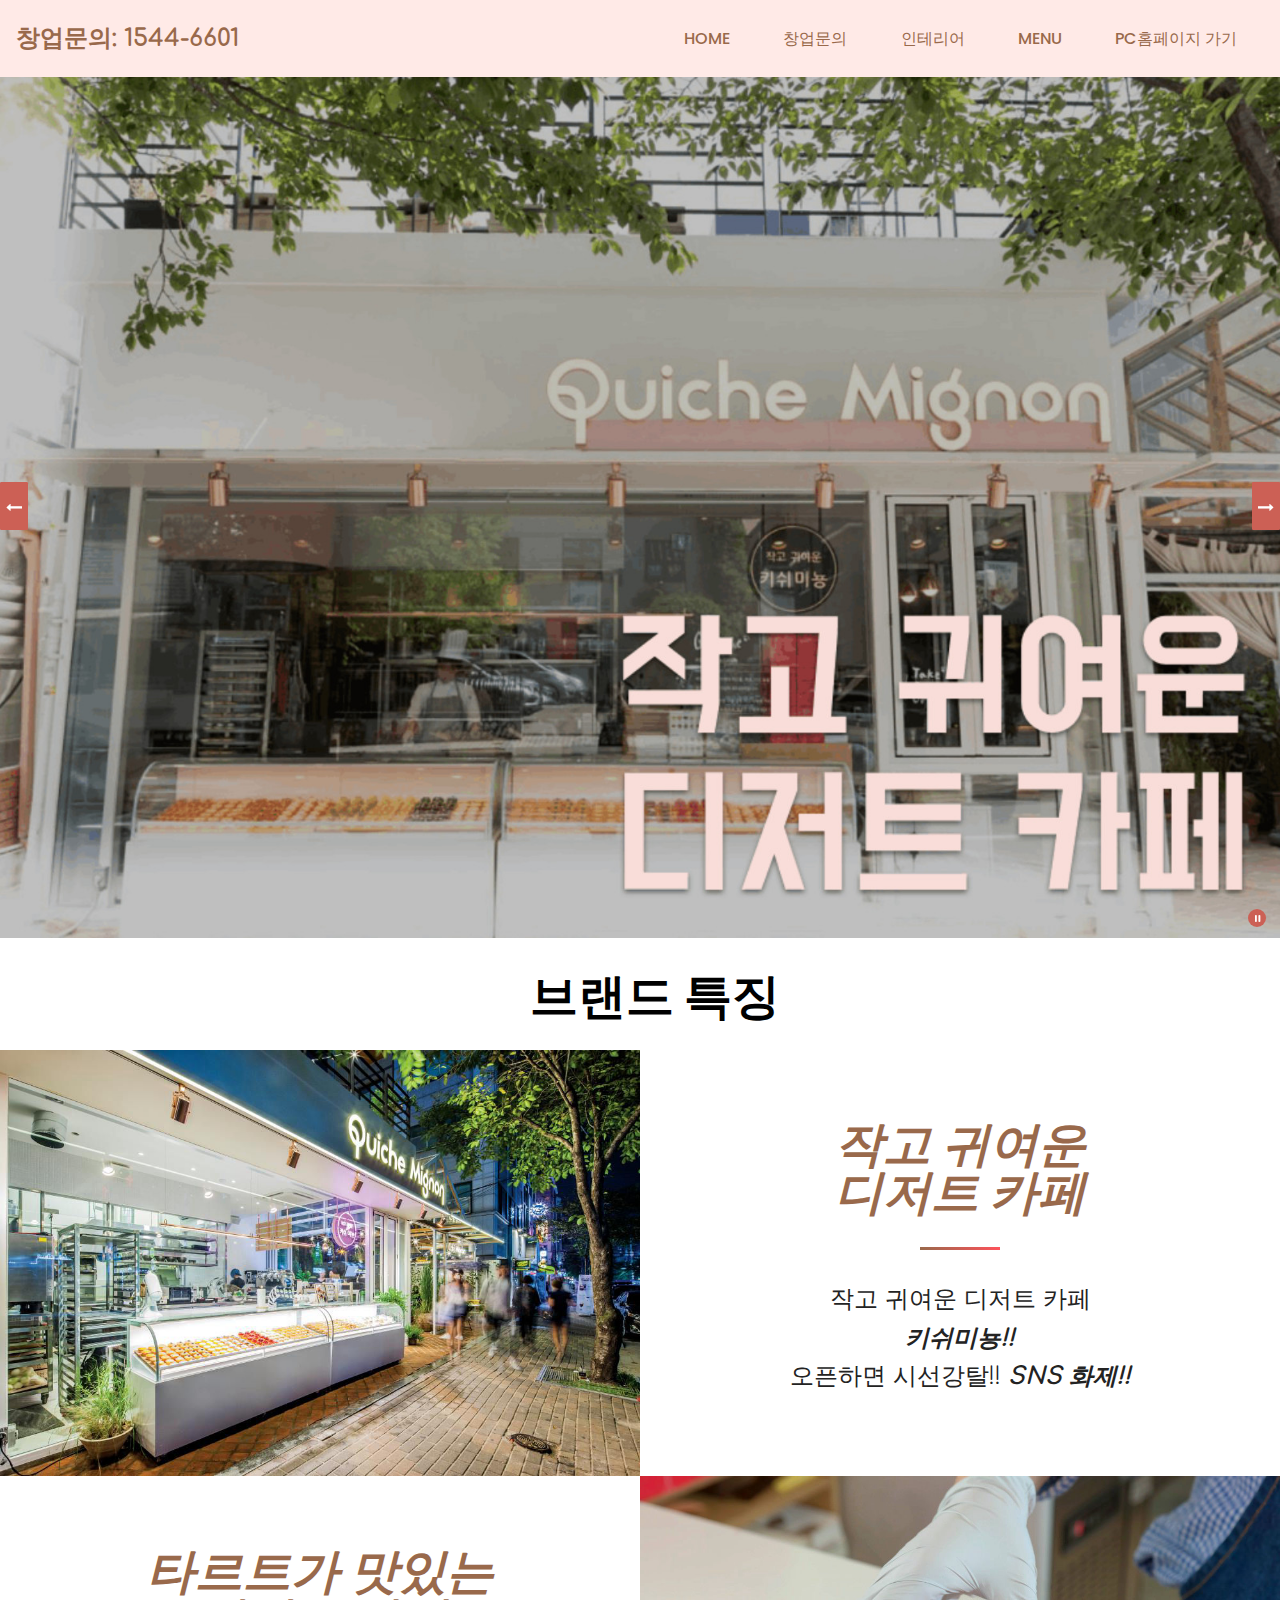
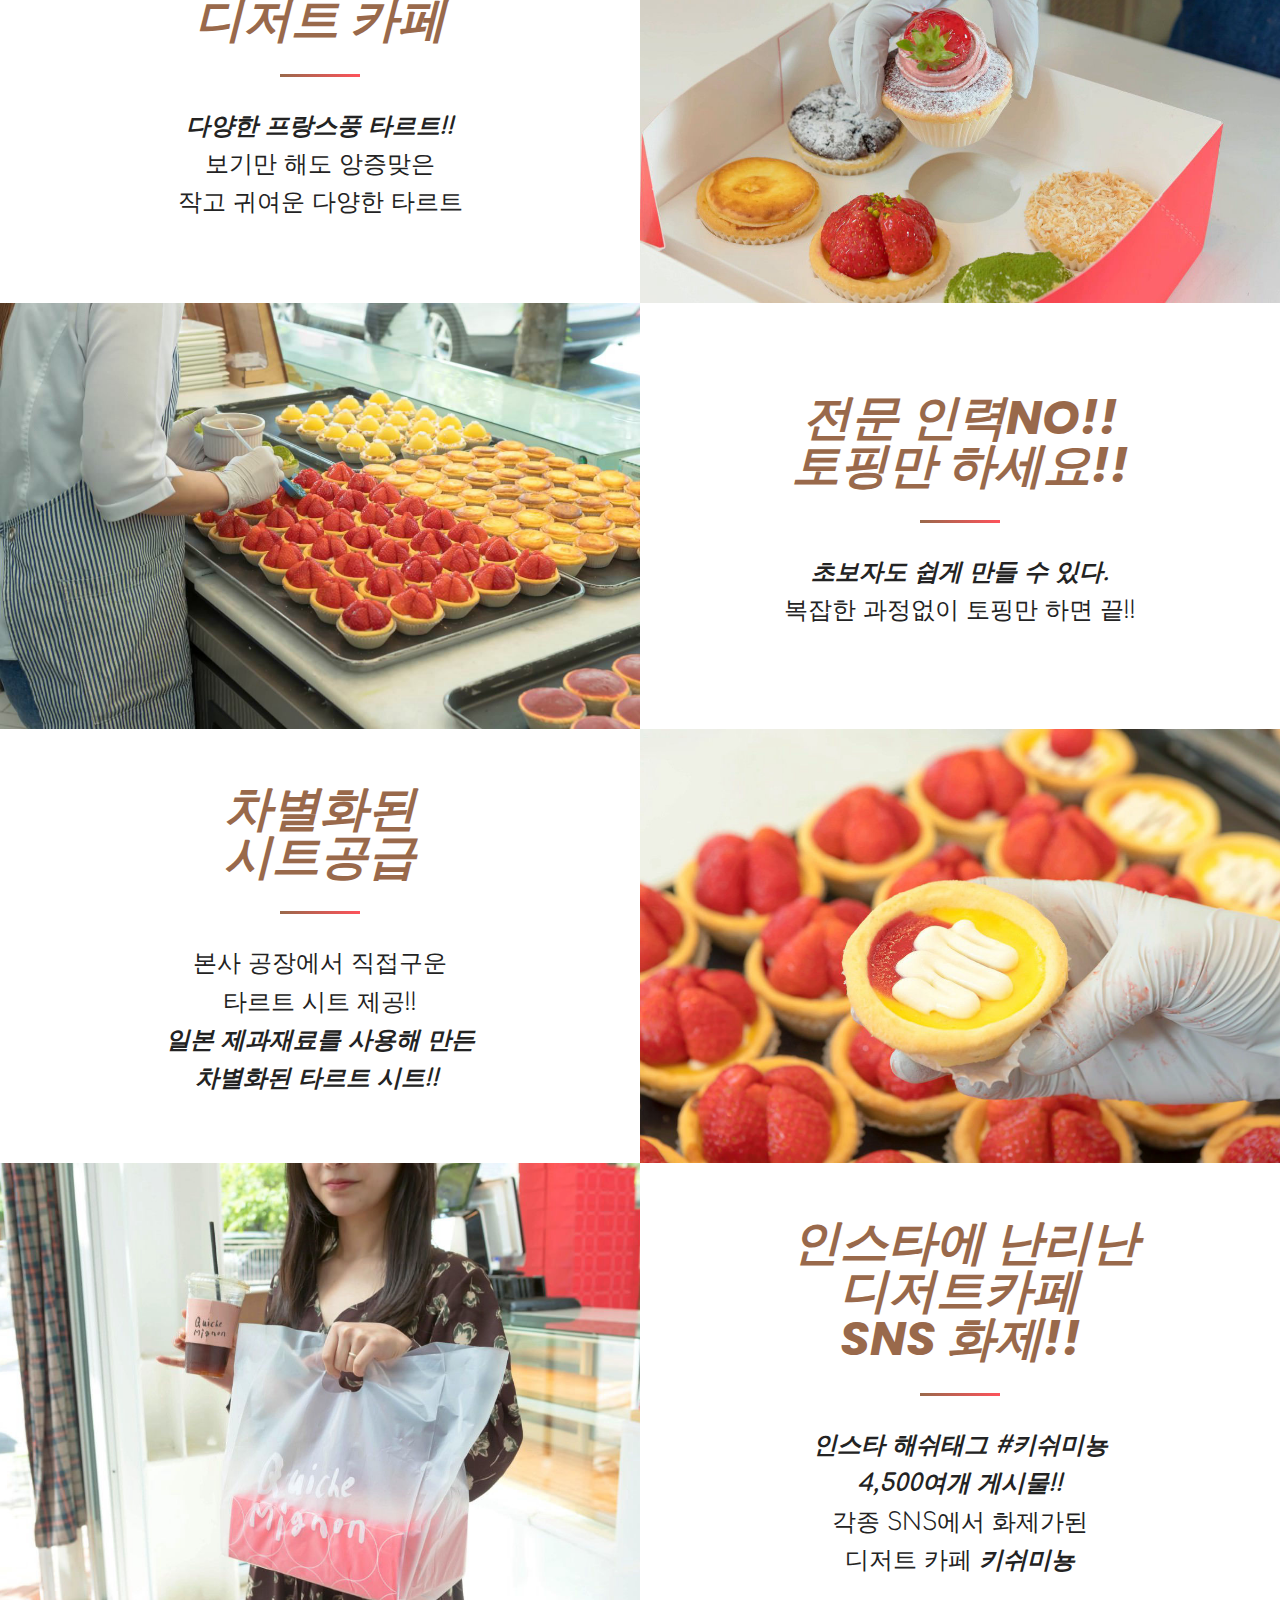
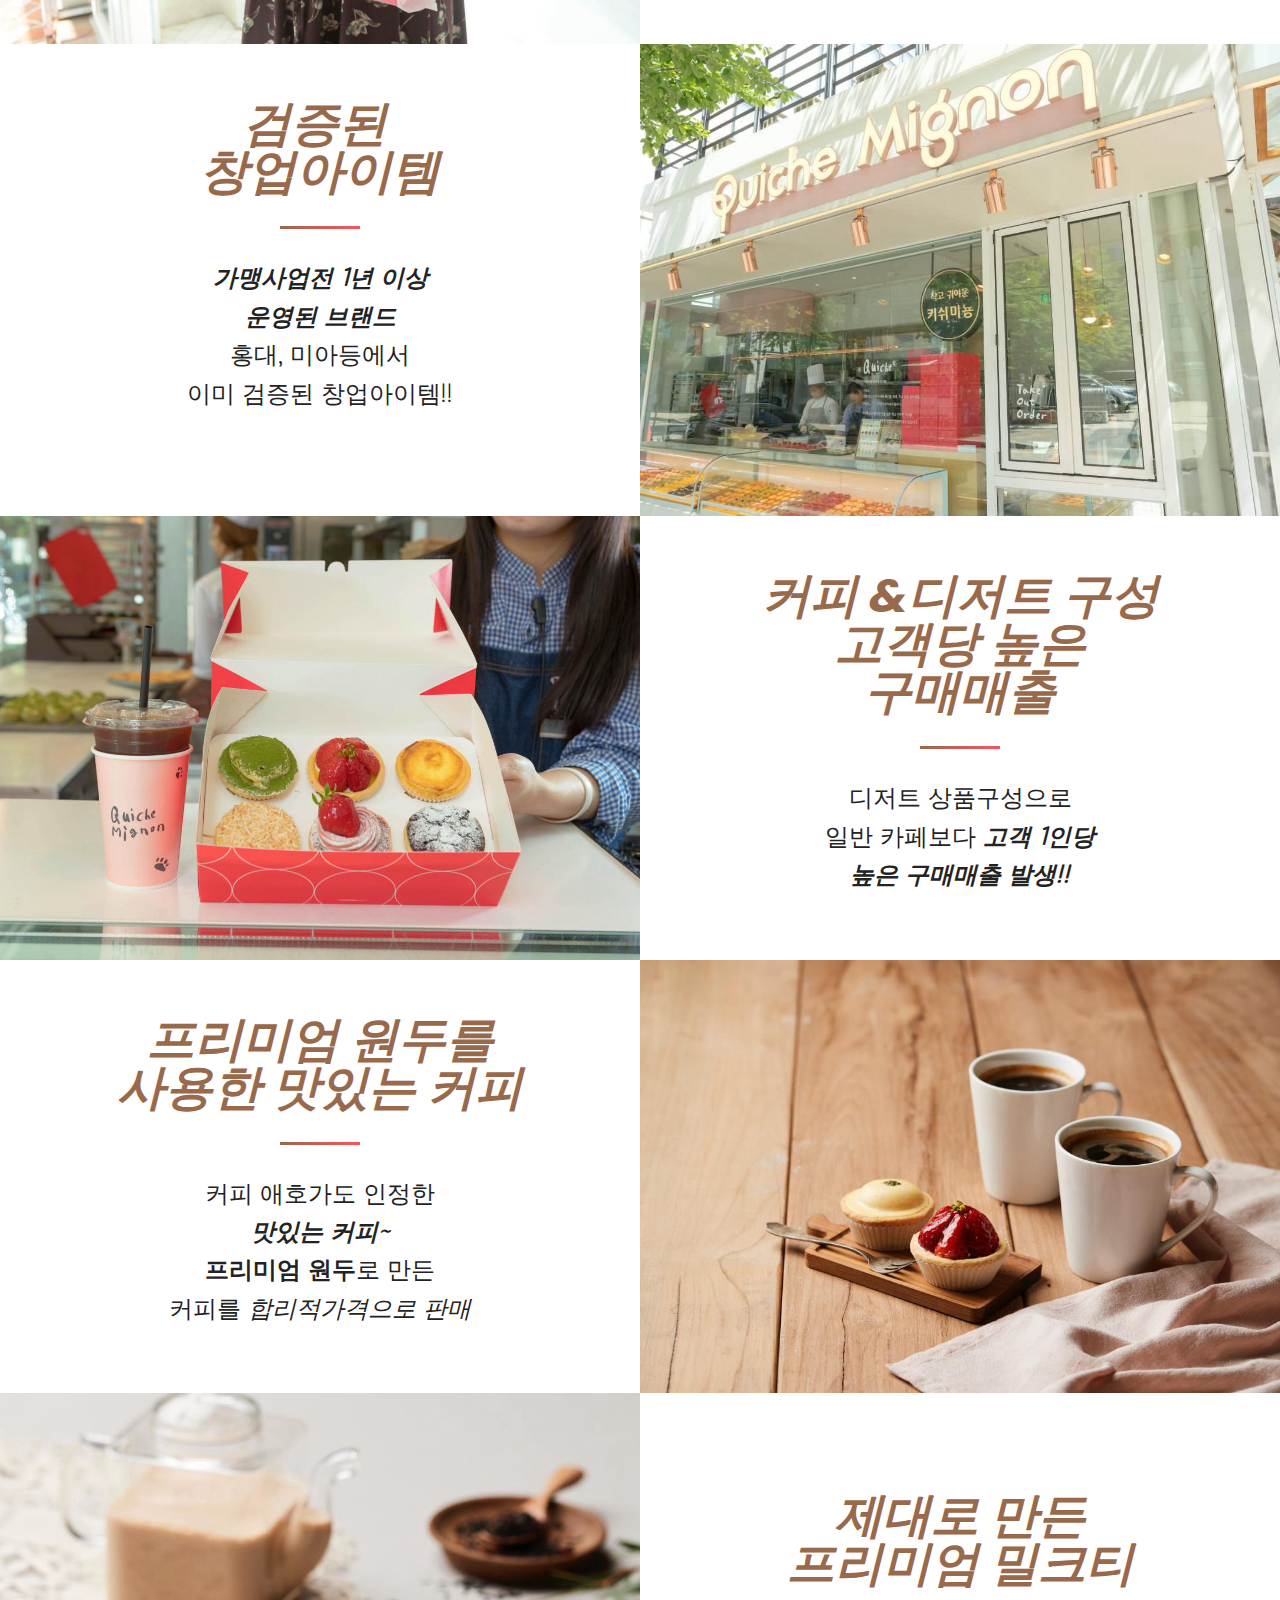
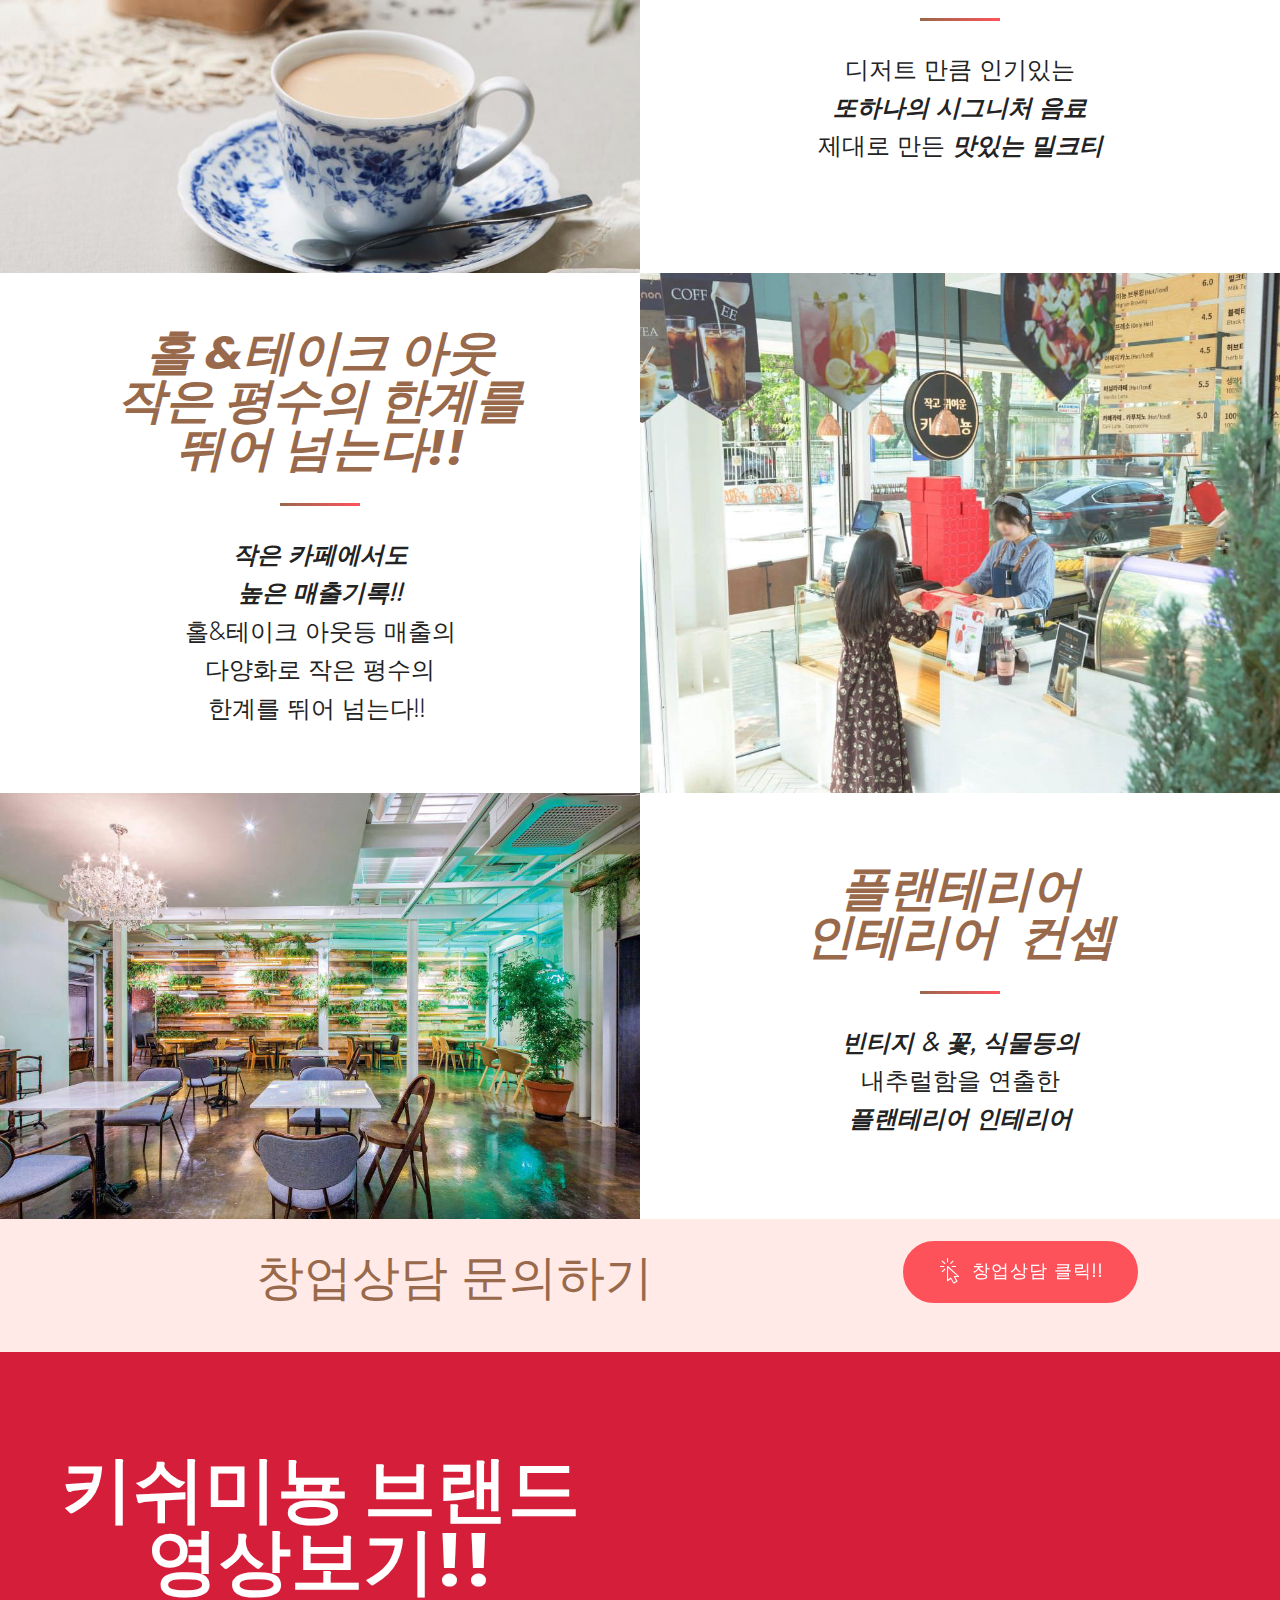
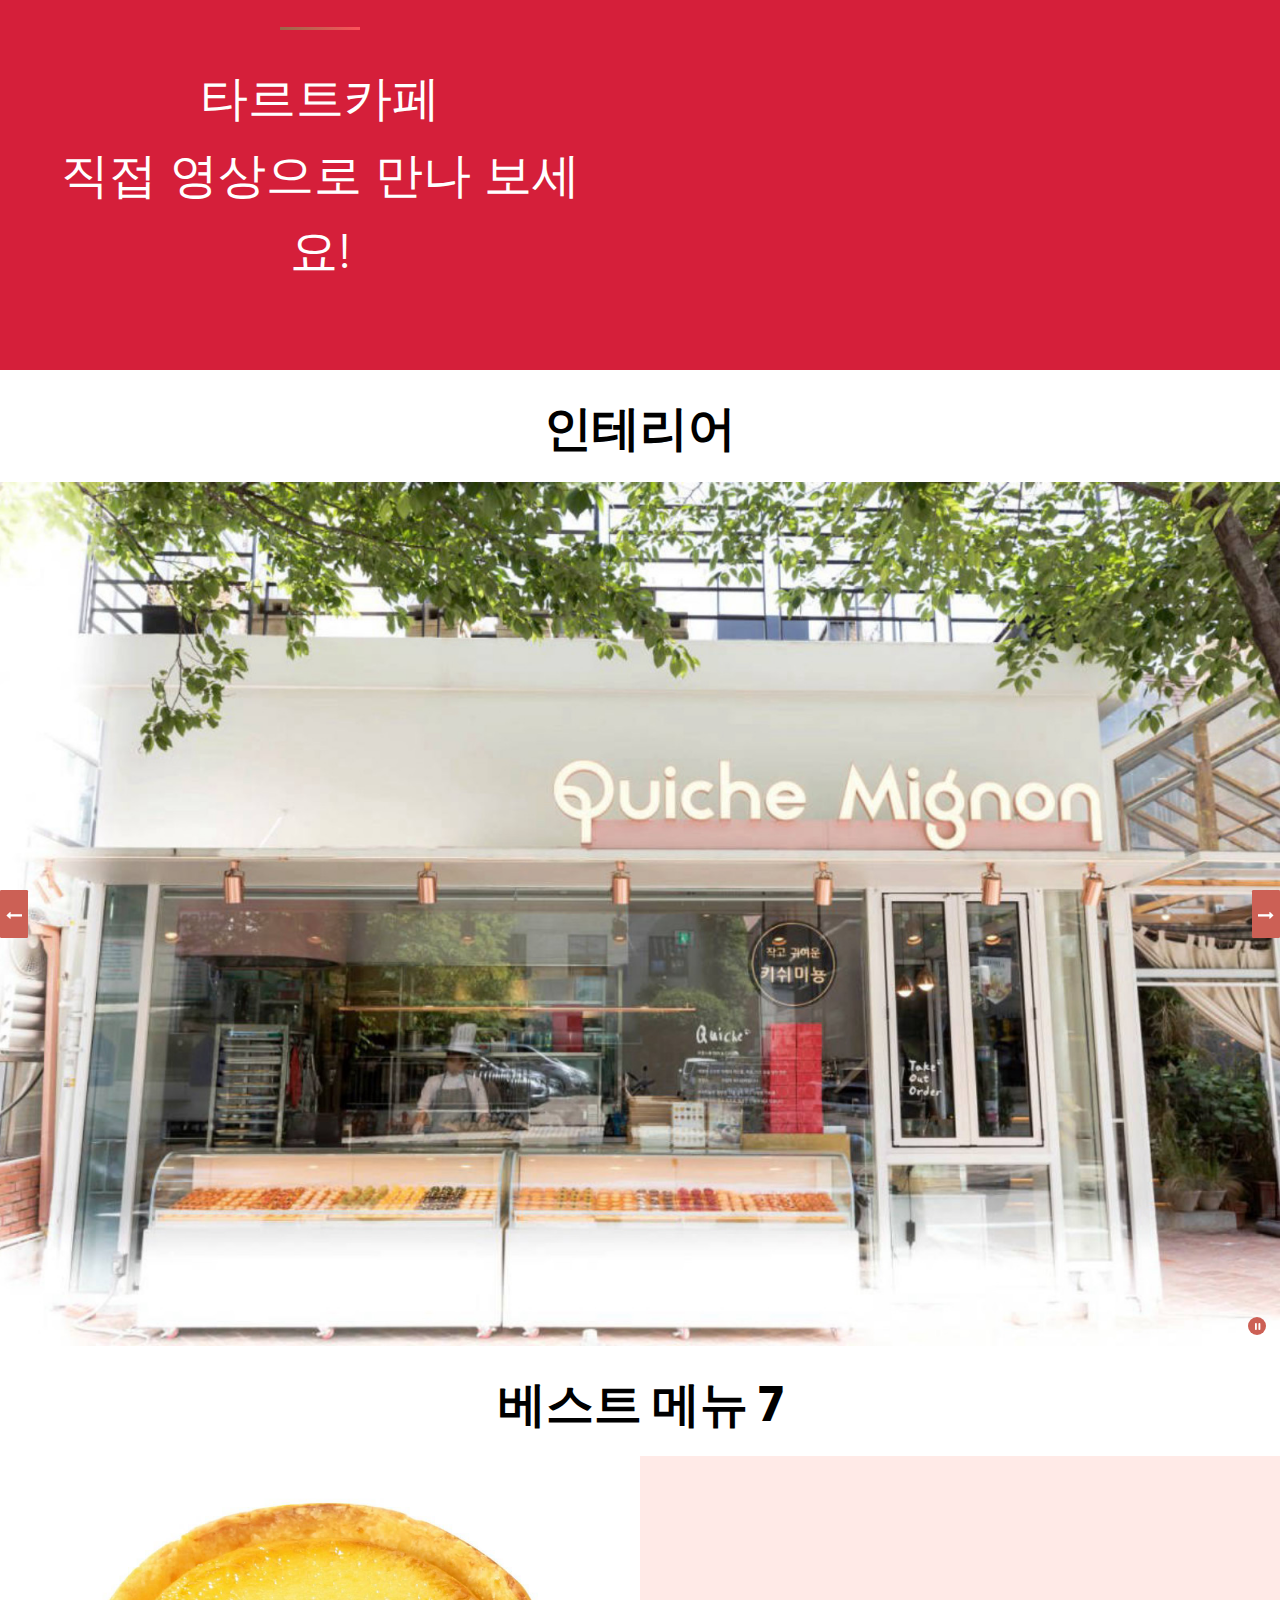
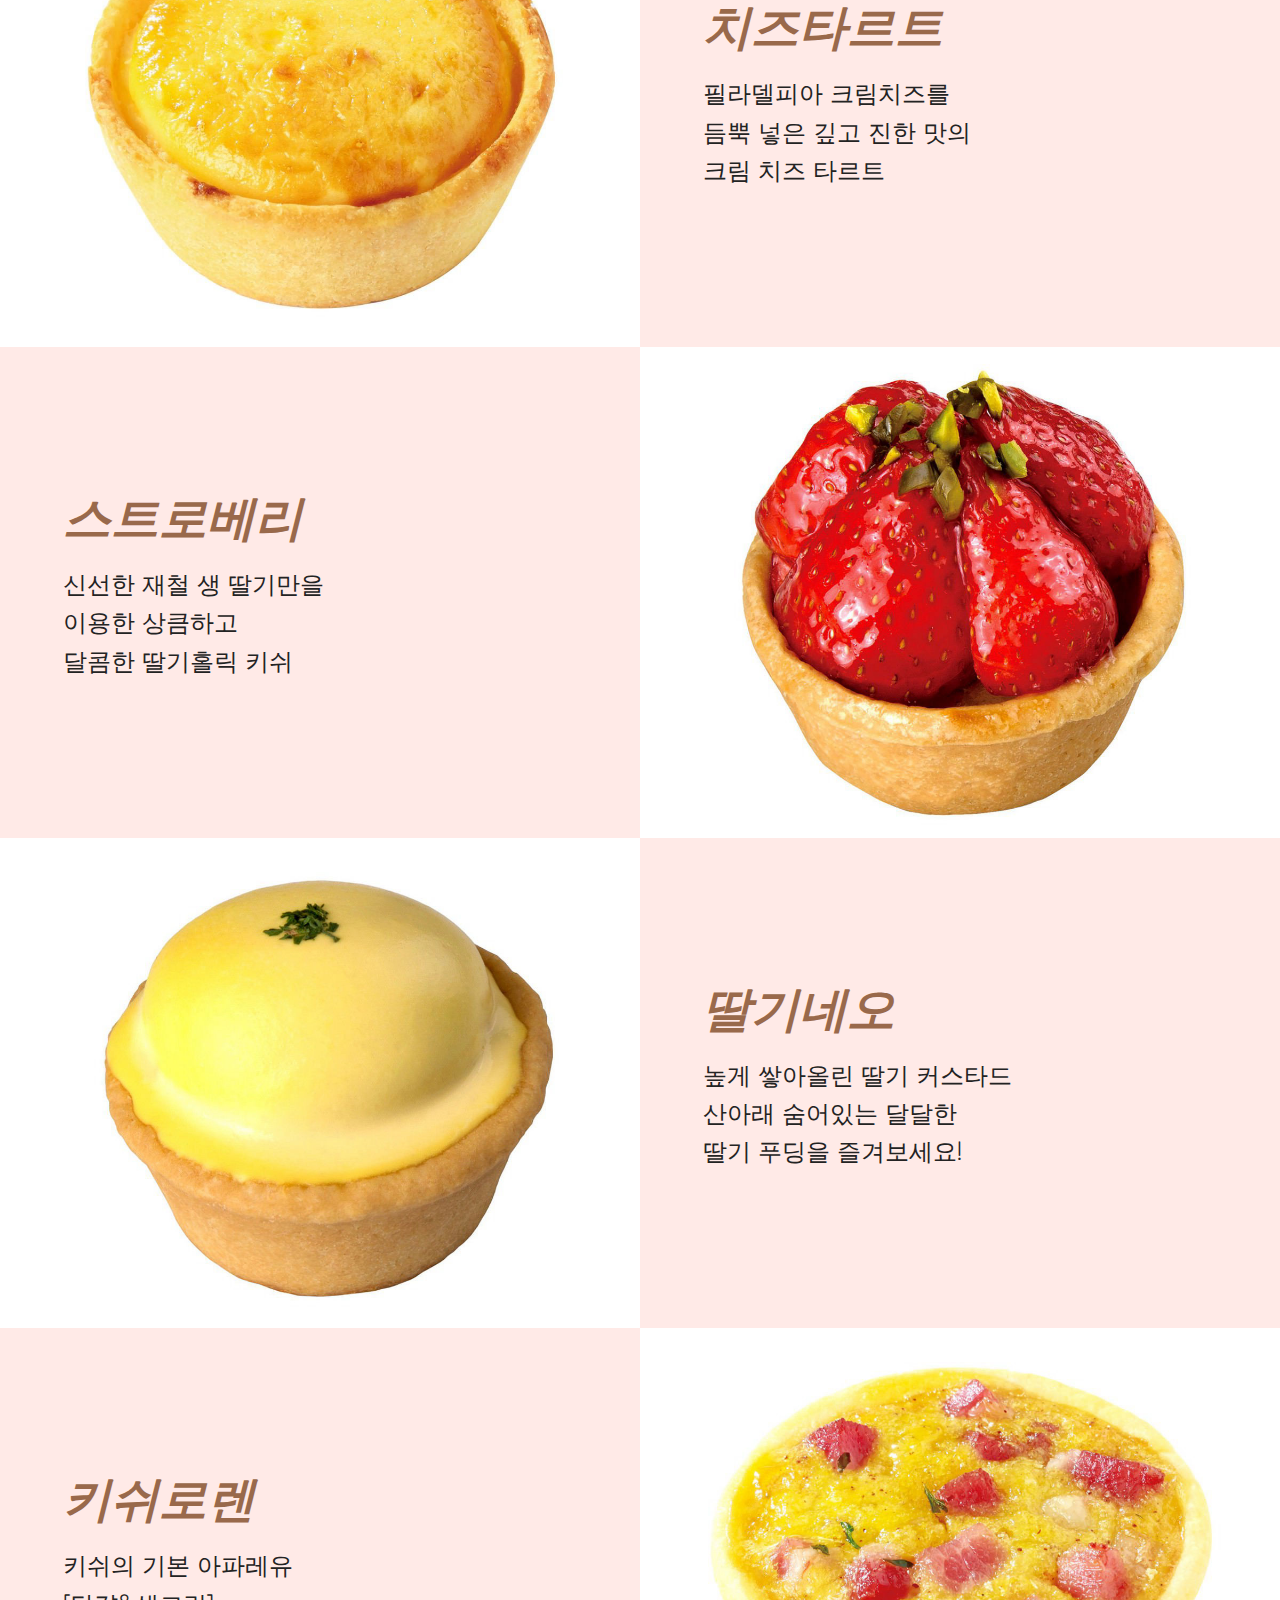
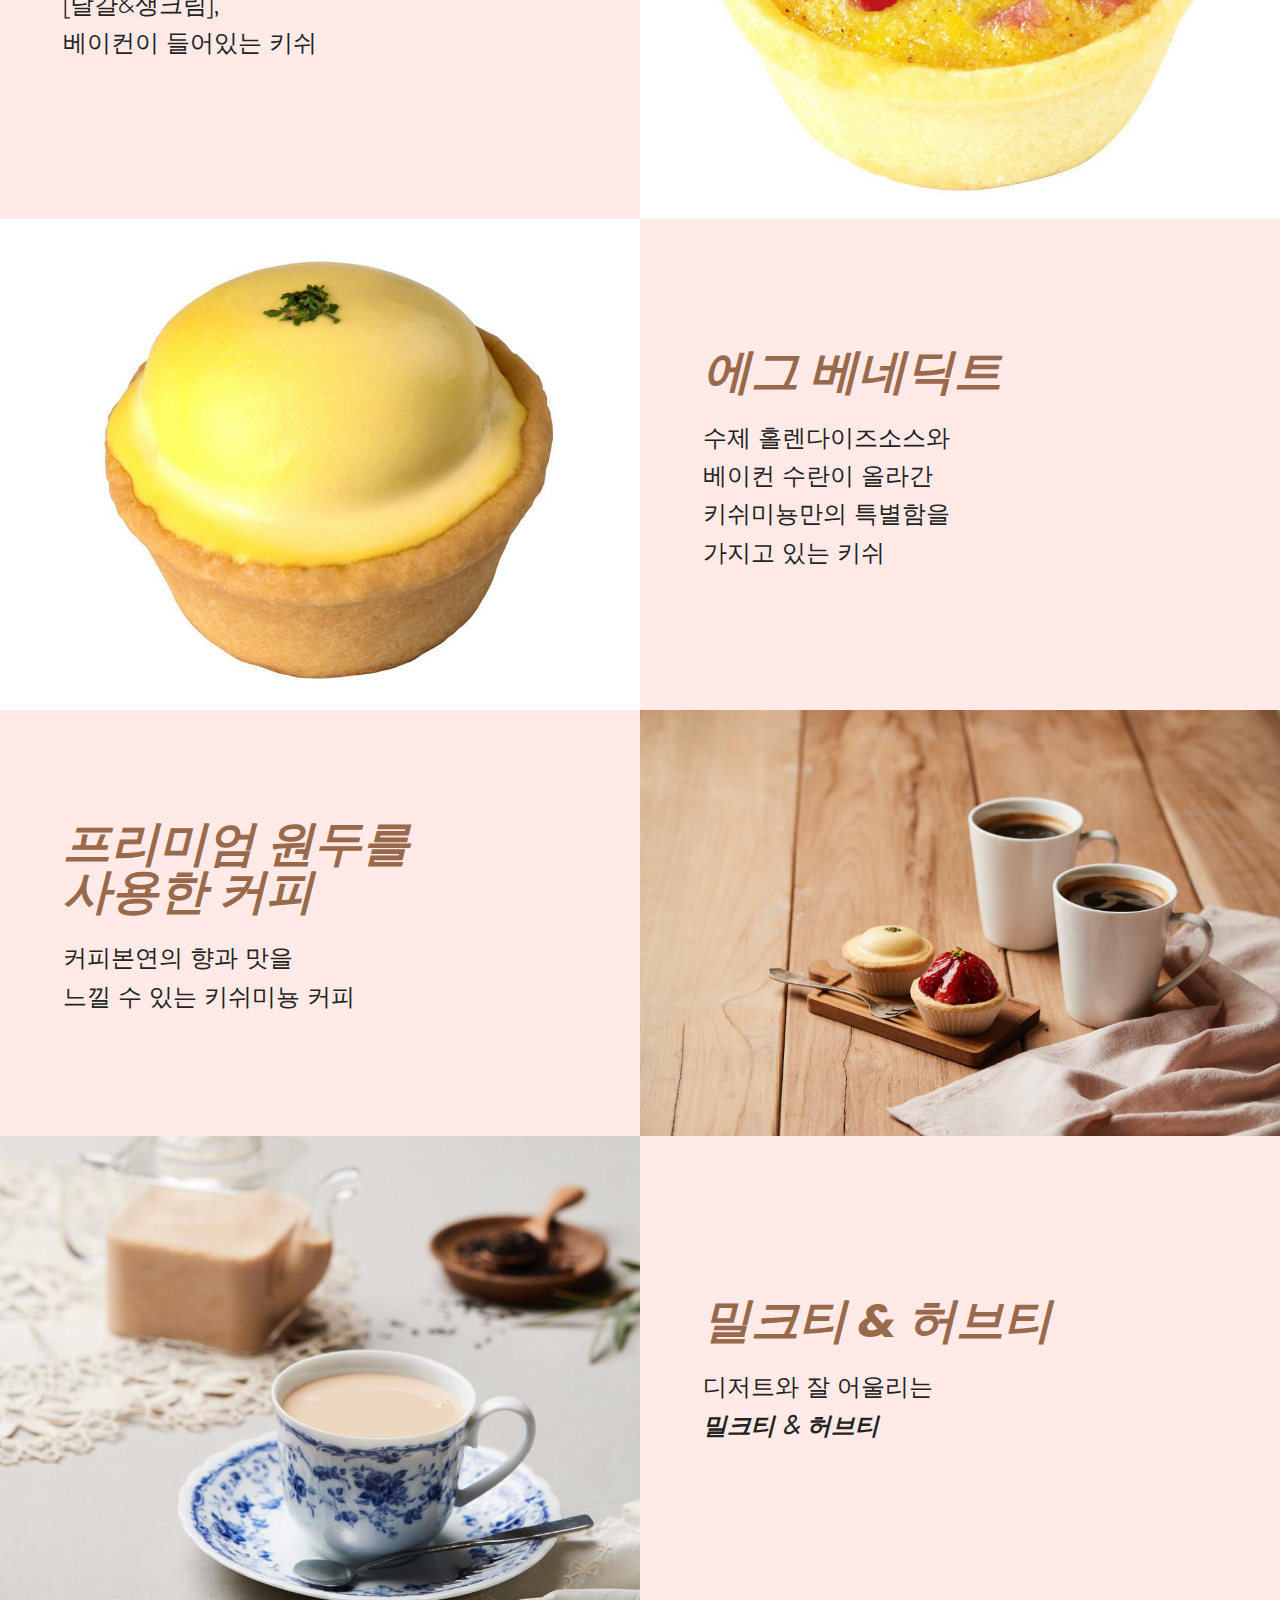
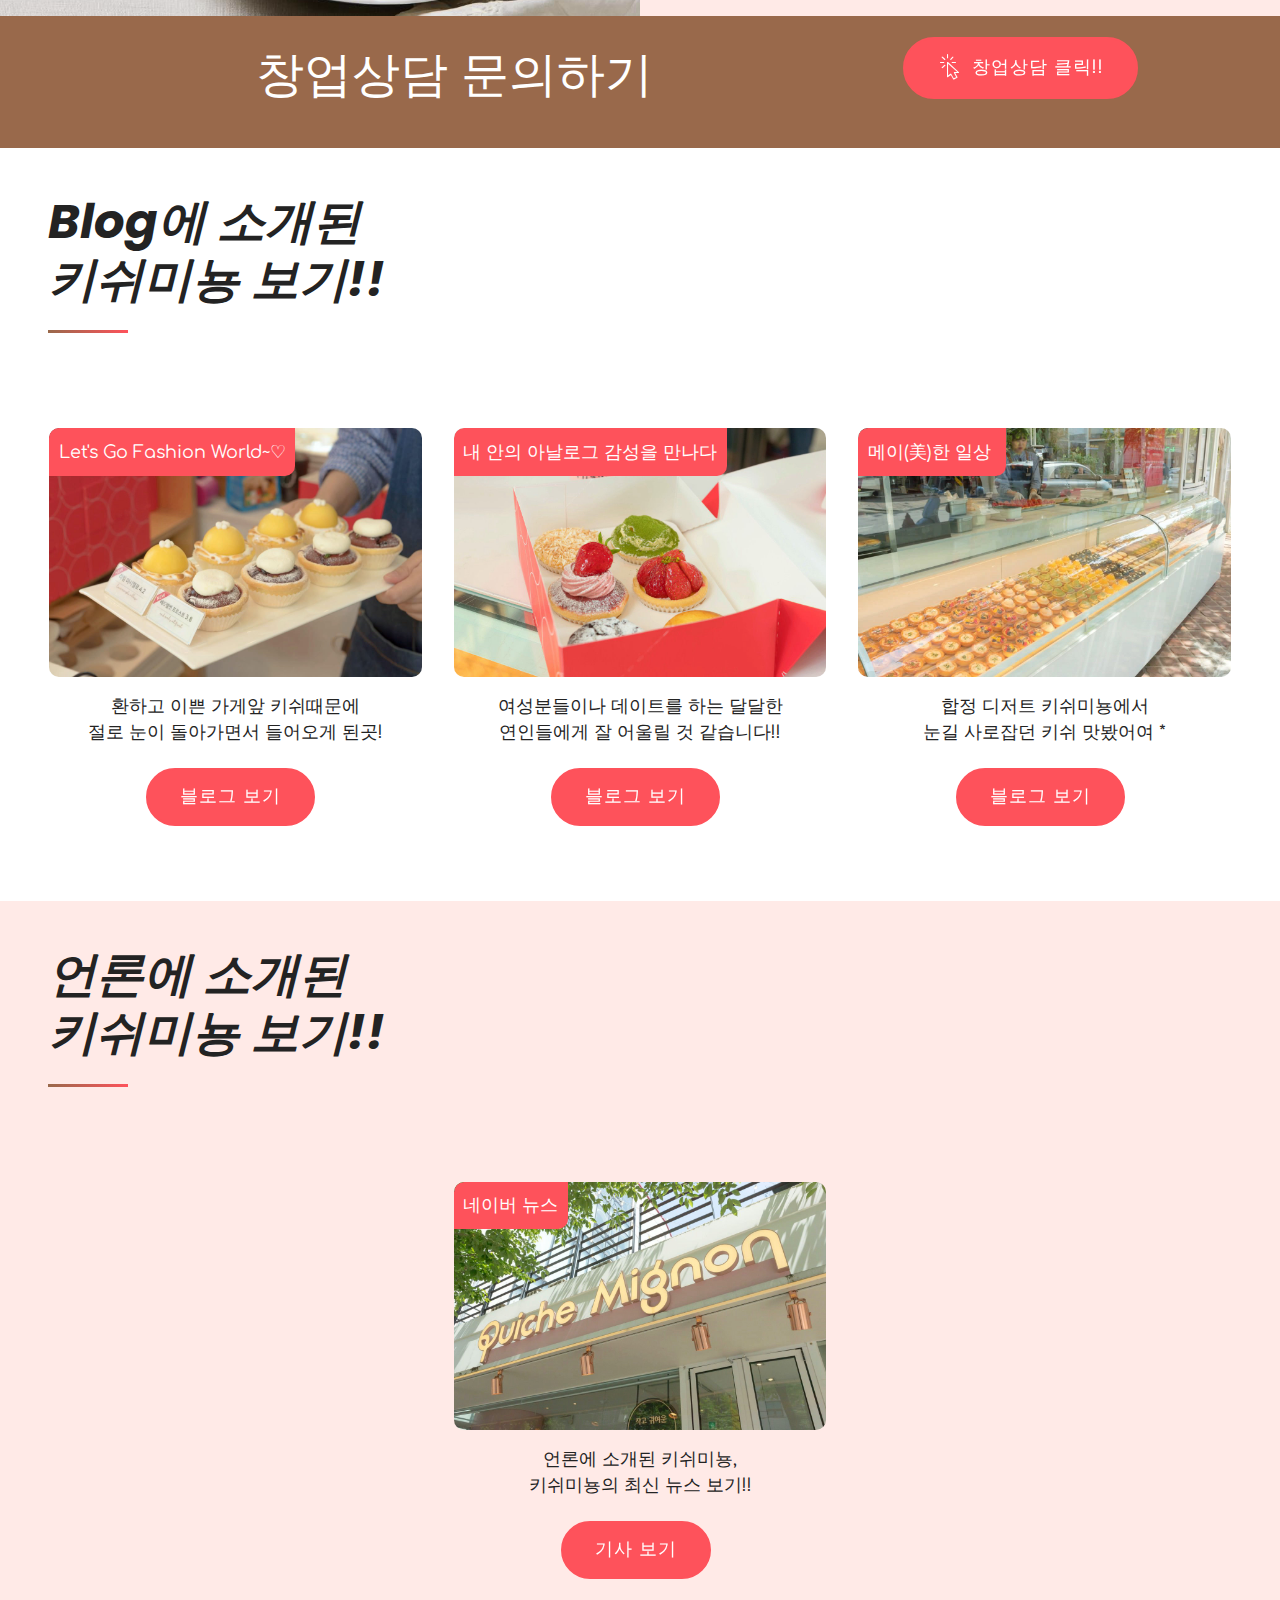
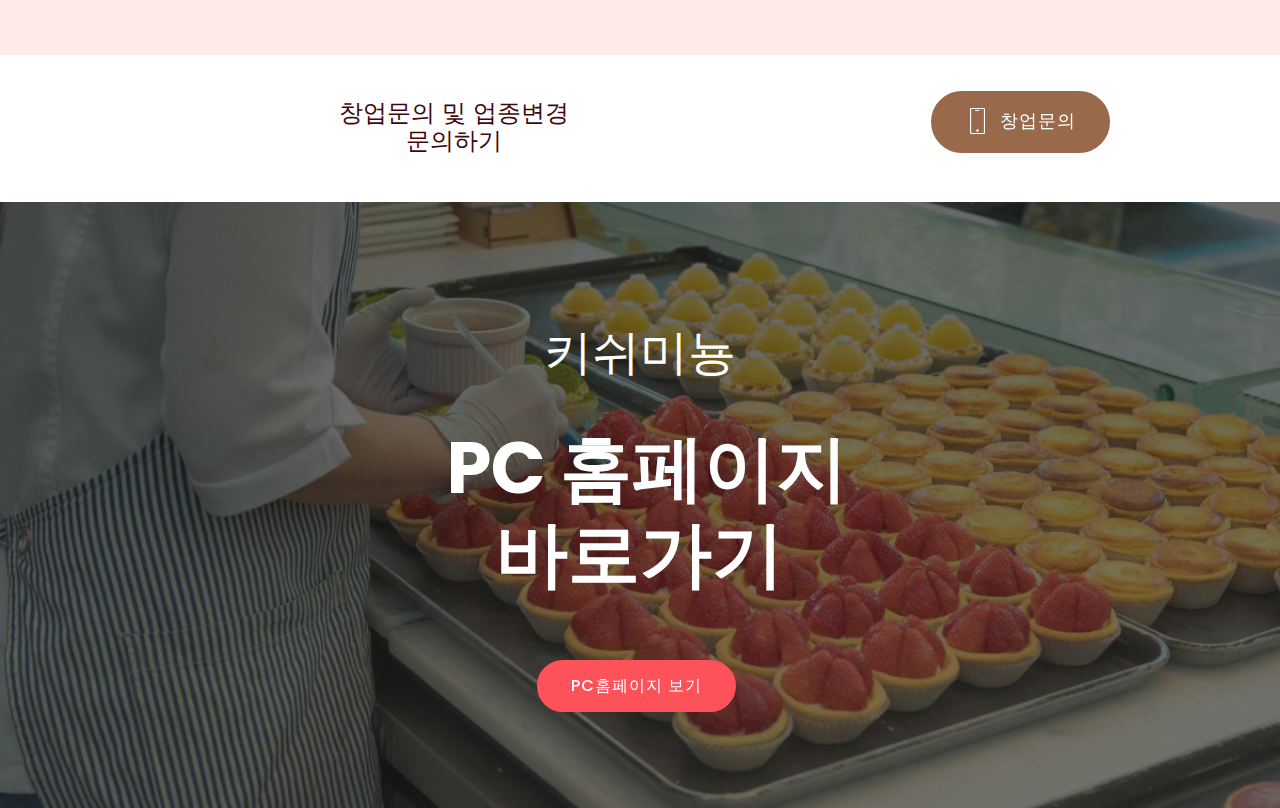
==== commit 2d494e72: "5.28.1" ====
--- a/index.html
+++ b/index.html
@@ -103,7 +103,7 @@
     </div>
 </section>
 
-<section class="mbr-wowslider-container mbr-section mbr-section__container carousel slide mbr-section-nopadding mbr-wowslider-container--boundary" data-ride="carousel" data-keyboard="false" data-wrap="true" data-interval="false" id="wowslider-9" data-rv-view="5" style="background-color: rgb(255, 255, 255);">
+<section class="mbr-wowslider-container mbr-section mbr-section__container carousel slide mbr-section-nopadding mbr-wowslider-container--boundary" data-ride="carousel" data-keyboard="false" data-wrap="true" data-interval="false" id="wowslider-9" data-rv-view="431" style="background-color: rgb(255, 255, 255);">
     <div class="mbr-wowslider">
         <div class="ws_images">
             <ul>
@@ -170,7 +170,7 @@
         <div class="row main align-items-center">
             <div class="col-md-6 image-element align-self-stretch">
                 <div class="img-wrap" style="width: 80%; height: 80%;">
-                    <img src="assets/images/batch-1-1200x800.jpg" alt="" title="">
+                    <img src="assets/images/batch-5-1000x666.jpg" alt="" title="">
                 </div>
             </div>
             <div class="col-md-6 text-element">
@@ -180,7 +180,7 @@
                          <div class="line"></div>
                     </div>
                     <div class="mbr-section-text">
-                        <p class="mbr-text pt-3 mbr-light mbr-fonts-style align-center display-5">작고 귀여운 디저트 카페<br>작고 귀여운 <strong><em>키쉬미뇽!!</em></strong><br>오픈하면 시선강탈!! <strong><em>SNS 화제!!</em></strong><br></p>
+                        <p class="mbr-text pt-3 mbr-light mbr-fonts-style align-center display-5">작고 귀여운 디저트 카페<br><strong><em>키쉬미뇽!!</em></strong><br>오픈하면 시선강탈!! <strong><em>SNS 화제!!</em></strong><br></p>
                     </div>
                     
                 </div>
@@ -292,7 +292,7 @@
                          <div class="line"></div>
                     </div>
                     <div class="mbr-section-text">
-                        <p class="mbr-text pt-3 mbr-light mbr-fonts-style align-center display-5"><strong><em>인스타 해쉬태그 #키쉬미뇽<br>4,500여개 게시물!!</em></strong><br>각종 SNS에서 화제가된<br>디저트 카페 키쉬미뇽<br></p>
+                        <p class="mbr-text pt-3 mbr-light mbr-fonts-style align-center display-5"><strong><em>인스타 해쉬태그 #키쉬미뇽<br>4,500여개 게시물!!</em></strong><br>각종 SNS에서 화제가된<br>디저트 카페<strong><em> 키쉬미뇽</em></strong><br></p>
                     </div>
                     
                 </div>
@@ -343,7 +343,7 @@
             </div>
             <div class="col-md-6 text-element">
                 <div class="text-content">
-                    <h2 class="mbr-title pt-2 mbr-fonts-style align-center display-2"><strong><em>커피&amp;디저트 구성</em></strong><div><strong><em>고객당 높은</em></strong></div><div><strong><em>구매매출</em></strong></div></h2>
+                    <h2 class="mbr-title pt-2 mbr-fonts-style align-center display-2"><strong><em>커피 &amp;디저트 구성</em></strong><div><strong><em>고객당 높은</em></strong></div><div><strong><em>구매매출</em></strong></div></h2>
                     <div class="underline align-center">
                          <div class="line"></div>
                     </div>
@@ -357,6 +357,62 @@
     </div>          
 </section>
 
+<section class="features1 cid-qTklEJangh" id="features1-24">
+
+    
+
+    
+    <div class="container-fluid">
+        <div class="row main align-items-center">
+            <div class="col-md-6 image-element align-self-stretch">
+                <div class="img-wrap" style="width: 80%; height: 80%;">
+                    <img src="assets/images/batch-a-18-1000x666.jpg" alt="" title="">
+                </div>
+            </div>
+            <div class="col-md-6 text-element">
+                <div class="text-content">
+                    <h2 class="mbr-title pt-2 mbr-fonts-style align-center display-2"><strong><em>프리미엄 원두를</em></strong><br><strong><em>사용한 맛있는 커피</em></strong><strong><em><br></em></strong></h2>
+                    <div class="underline align-center">
+                         <div class="line"></div>
+                    </div>
+                    <div class="mbr-section-text">
+                        <p class="mbr-text pt-3 mbr-light mbr-fonts-style align-center display-5">커피 애호가도 인정한<br><strong><em>맛있는 커피~</em></strong><br><strong>프리미엄 원두</strong>로<strong> </strong>만든<br>커피를<em> 합리적가격으로 판매</em></p>
+                    </div>
+                    
+                </div>
+            </div>
+        </div>
+    </div>          
+</section>
+
+<section class="features1 cid-qTkljkRedM" id="features1-23">
+
+    
+
+    
+    <div class="container-fluid">
+        <div class="row main align-items-center">
+            <div class="col-md-6 image-element align-self-stretch">
+                <div class="img-wrap" style="width: 80%; height: 80%;">
+                    <img src="assets/images/batch-a-21-1000x1500.jpg" alt="" title="">
+                </div>
+            </div>
+            <div class="col-md-6 text-element">
+                <div class="text-content">
+                    <h2 class="mbr-title pt-2 mbr-fonts-style align-center display-2"><strong><em>제대로 만든</em></strong><br><strong><em>프리미엄 밀크티</em></strong></h2>
+                    <div class="underline align-center">
+                         <div class="line"></div>
+                    </div>
+                    <div class="mbr-section-text">
+                        <p class="mbr-text pt-3 mbr-light mbr-fonts-style align-center display-5">디저트 만큼 인기있는<br><em><strong>또하나의 시그니처 음료</strong></em><br>제대로 만든 <strong><em>맛있는 밀크티</em></strong></p>
+                    </div>
+                    
+                </div>
+            </div>
+        </div>
+    </div>          
+</section>
+
 <section class="features1 cid-qMMAszRiwm" id="features1-g">
 
     
@@ -371,12 +427,40 @@
             </div>
             <div class="col-md-6 text-element">
                 <div class="text-content">
-                    <h2 class="mbr-title pt-2 mbr-fonts-style align-center display-2"><strong><em>홀&amp;테이크 아웃</em></strong><div><strong><em>작은 평수의 한계를</em></strong></div><div><strong><em>뛰어 넘는다!!</em></strong></div></h2>
-                    <div class="underline align-center">
-                         <div class="line"></div>
-                    </div>
-                    <div class="mbr-section-text">
-                        <p class="mbr-text pt-3 mbr-light mbr-fonts-style align-center display-5"><strong><em>10평대 작은 카페에서도<br>높은 매출기록!!</em></strong><br>홀&amp;테이크 아웃등 매출의<br>다양화로 작은 평수의<br>한계를 뛰어 넘는다!!&nbsp;</p>
+                    <h2 class="mbr-title pt-2 mbr-fonts-style align-center display-2"><strong><em>홀 &amp;테이크 아웃</em></strong><div><strong><em>작은 평수의 한계를</em></strong></div><div><strong><em>뛰어 넘는다!!</em></strong></div></h2>
+                    <div class="underline align-center">
+                         <div class="line"></div>
+                    </div>
+                    <div class="mbr-section-text">
+                        <p class="mbr-text pt-3 mbr-light mbr-fonts-style align-center display-5"><strong><em>작은 카페에서도<br>높은 매출기록!!</em></strong><br>홀&amp;테이크 아웃등 매출의<br>다양화로 작은 평수의<br>한계를 뛰어 넘는다!!&nbsp;</p>
+                    </div>
+                    
+                </div>
+            </div>
+        </div>
+    </div>          
+</section>
+
+<section class="features1 cid-qTklKPrCvK" id="features1-25">
+
+    
+
+    
+    <div class="container-fluid">
+        <div class="row main align-items-center">
+            <div class="col-md-6 image-element align-self-stretch">
+                <div class="img-wrap" style="width: 80%; height: 80%;">
+                    <img src="assets/images/batch-39-1000x666.jpg" alt="" title="">
+                </div>
+            </div>
+            <div class="col-md-6 text-element">
+                <div class="text-content">
+                    <h2 class="mbr-title pt-2 mbr-fonts-style align-center display-2"><strong><em>플랜테리어</em></strong><br><strong><em>인테리어 &nbsp;컨셉</em></strong></h2>
+                    <div class="underline align-center">
+                         <div class="line"></div>
+                    </div>
+                    <div class="mbr-section-text">
+                        <p class="mbr-text pt-3 mbr-light mbr-fonts-style align-center display-5"><strong><em>빈티지 &amp; 꽃, 식물등의</em></strong><br>내추럴함을 연출한<br><strong><em>플랜테리어 인테리어</em></strong><br></p>
                     </div>
                     
                 </div>
@@ -441,7 +525,7 @@
     </div>
 </section>
 
-<section class="mbr-wowslider-container mbr-section mbr-section__container carousel slide mbr-section-nopadding mbr-wowslider-container--boundary" data-ride="carousel" data-keyboard="false" data-wrap="true" data-interval="false" id="wowslider-q" data-rv-view="59" style="background-color: rgb(255, 255, 255);">
+<section class="mbr-wowslider-container mbr-section mbr-section__container carousel slide mbr-section-nopadding mbr-wowslider-container--boundary" data-ride="carousel" data-keyboard="false" data-wrap="true" data-interval="false" id="wowslider-q" data-rv-view="485" style="background-color: rgb(255, 255, 255);">
     <div class="mbr-wowslider">
         <div class="ws_images">
             <ul>
@@ -450,6 +534,9 @@
                     <img src="assets/images/batch-9-1600x1080.jpg" alt="title 1" title="title 1"> text 1
                 </li><li>
                     
+                    <img src="assets/images/batch-5-1600x1080.jpg" alt="title 1" title="title 1"> text 1
+                </li><li>
+                    
                     <img src="assets/images/batch-10-1600x1080.jpg" alt="title 1" title="title 1"> text 1
                 </li><li>
                     
@@ -466,6 +553,9 @@
                 </li><li>
                     
                     <img src="assets/images/batch-15-1600x1080.jpg" alt="title 1" title="title 1"> text 1
+                </li><li>
+                    
+                    <img src="assets/images/batch-39-1600x1080.jpg" alt="title 1" title="title 1"> text 1
                 </li>
             </ul>
         </div>
@@ -474,6 +564,8 @@
                 <a href="#" title="">
                     <span><img alt="slide1" src="assets/images/batch-9-85x48.png"></span>
                 </a><a href="#" title="">
+                    <span><img alt="slide1" src="assets/images/batch-5-85x48.png"></span>
+                </a><a href="#" title="">
                     <span><img alt="slide1" src="assets/images/batch-10-85x48.png"></span>
                 </a><a href="#" title="">
                     <span><img alt="slide1" src="assets/images/batch-16-85x48.png"></span>
@@ -485,6 +577,8 @@
                     <span><img alt="slide1" src="assets/images/batch-14-85x48.png"></span>
                 </a><a href="#" title="">
                     <span><img alt="slide1" src="assets/images/batch-15-85x48.png"></span>
+                </a><a href="#" title="">
+                    <span><img alt="slide1" src="assets/images/batch-39-85x48.png"></span>
                 </a>
             </div>
         </div>
@@ -503,7 +597,7 @@
         <div class="row justify-content-center">
             <div class="col-12 col-lg-6 col-md-8 align-center">
                 
-                <h2 class="mbr-section-title align-center mbr-fonts-style mbr-bold display-2">베스트 메뉴5</h2>
+                <h2 class="mbr-section-title align-center mbr-fonts-style mbr-bold display-2">베스트 메뉴 7</h2>
             </div>
         </div>
     </div>
@@ -613,6 +707,32 @@
     </div>          
 </section>
 
+<section class="features16 cid-qTklXjKt0R" id="features16-27">
+
+    
+
+    
+    <div class="container-fluid">
+        <div class="row main align-items-center">
+            <div class="col-md-6 image-element align-self-stretch">
+                <div class="img-wrap" style="width: 80%; height: 80%;">
+                    <img src="assets/images/batch-45-1200x9201.jpg" alt="" title="">
+                </div>
+            </div>
+            <div class="col-md-6 text-element">
+                <div class="text-content">
+                    <h2 class="mbr-title pt-2 mbr-fonts-style align-left mbr-white display-2"><strong><em>에그 베네딕트</em></strong></h2>
+                    
+                    <div class="mbr-section-text">
+                        <p class="mbr-text pt-3 mbr-light mbr-fonts-style align-left mbr-white display-5">수제 홀렌다이즈소스와<br>베이컨 수란이 올라간<br>키쉬미뇽만의 특별함을<br>가지고 있는 키쉬</p>
+                    </div>
+                    
+                </div>
+            </div>
+        </div>
+    </div>          
+</section>
+
 <section class="features16 cid-qMMIdftZhl" id="features16-z">
 
     
@@ -622,15 +742,41 @@
         <div class="row main align-items-center">
             <div class="col-md-6 image-element align-self-stretch">
                 <div class="img-wrap" style="width: 80%; height: 80%;">
-                    <img src="assets/images/batch-45-1200x9203.jpg" alt="" title="">
-                </div>
-            </div>
-            <div class="col-md-6 text-element">
-                <div class="text-content">
-                    <h2 class="mbr-title pt-2 mbr-fonts-style align-left mbr-white display-2"><strong><em>에그 베네딕트</em></strong></h2>
-                    
-                    <div class="mbr-section-text">
-                        <p class="mbr-text pt-3 mbr-light mbr-fonts-style align-left mbr-white display-5">수제 홀렌다이즈소스와<br>베이컨 수란이 올라간<br>키쉬미뇽만의 특별함을<br>가지고 있는 키쉬</p>
+                    <img src="assets/images/batch-a-18-1000x666.jpg" alt="" title="">
+                </div>
+            </div>
+            <div class="col-md-6 text-element">
+                <div class="text-content">
+                    <h2 class="mbr-title pt-2 mbr-fonts-style align-left mbr-white display-2"><strong><em>프리미엄 원두를</em></strong><br><strong><em>사용한 커피</em></strong></h2>
+                    
+                    <div class="mbr-section-text">
+                        <p class="mbr-text pt-3 mbr-light mbr-fonts-style align-left mbr-white display-5">커피본연의 향과 맛을<br>느낄 수 있는 키쉬미뇽 커피</p>
+                    </div>
+                    
+                </div>
+            </div>
+        </div>
+    </div>          
+</section>
+
+<section class="features16 cid-qTklWN26bP" id="features16-26">
+
+    
+
+    
+    <div class="container-fluid">
+        <div class="row main align-items-center">
+            <div class="col-md-6 image-element align-self-stretch">
+                <div class="img-wrap" style="width: 80%; height: 80%;">
+                    <img src="assets/images/batch-a-22-1000x1500.jpg" alt="" title="">
+                </div>
+            </div>
+            <div class="col-md-6 text-element">
+                <div class="text-content">
+                    <h2 class="mbr-title pt-2 mbr-fonts-style align-left mbr-white display-2"><strong><em>밀크티 &amp; 허브티</em></strong></h2>
+                    
+                    <div class="mbr-section-text">
+                        <p class="mbr-text pt-3 mbr-light mbr-fonts-style align-left mbr-white display-5">디저트와 잘 어울리는<br><strong><em>밀크티 &amp; 허브티</em></strong></p>
                     </div>
                     
                 </div>
--- a/assets/mobirise/css/mbr-additional.css
+++ b/assets/mobirise/css/mbr-additional.css
@@ -2044,6 +2044,145 @@
 .cid-qT29JIZx5l .underline I {
   color: #99694b;
 }
+.cid-qTklEJangh {
+  padding-top: 0px;
+  padding-bottom: 0px;
+  background-color: #ffffff;
+}
+.cid-qTklEJangh p {
+  color: #767676;
+}
+.cid-qTklEJangh .img-wrap {
+  width: 100% !important;
+  height: 100% !important;
+}
+.cid-qTklEJangh .main {
+  flex-direction: row-reverse;
+}
+.cid-qTklEJangh .row-element,
+.cid-qTklEJangh .image-element {
+  padding: 0;
+}
+.cid-qTklEJangh .image-element {
+  display: flex;
+  justify-content: center;
+}
+.cid-qTklEJangh .image-element img {
+  width: 100%;
+  height: 100%;
+  object-fit: cover;
+  object-position: center center;
+}
+.cid-qTklEJangh .underline {
+  padding-top: .5rem;
+  padding-bottom: .5rem;
+}
+.cid-qTklEJangh .underline .line {
+  width: 5rem;
+  height: 3px;
+  background: linear-gradient(90deg, #99694b, #fe525b);
+  display: inline-block;
+}
+@media (min-width: 1500px) {
+  .cid-qTklEJangh .text-content {
+    padding: 5rem;
+  }
+}
+@media (min-width: 768px) and (max-width: 1499px) {
+  .cid-qTklEJangh .text-content {
+    padding: 3rem;
+  }
+}
+@media (max-width: 767px) {
+  .cid-qTklEJangh .text-content {
+    padding: 2rem 1rem;
+  }
+  .cid-qTklEJangh .underline .line {
+    height: 2px;
+  }
+  .cid-qTklEJangh .mbr-title,
+  .cid-qTklEJangh .underline,
+  .cid-qTklEJangh .mbr-text,
+  .cid-qTklEJangh .mbr-section-btn {
+    text-align: center !important;
+  }
+}
+.cid-qTklEJangh .mbr-text,
+.cid-qTklEJangh .mbr-section-btn {
+  color: #232323;
+}
+.cid-qTklEJangh .mbr-title,
+.cid-qTklEJangh .underline I {
+  color: #99694b;
+}
+.cid-qTkljkRedM {
+  padding-top: 0px;
+  padding-bottom: 0px;
+  background-color: #ffffff;
+}
+.cid-qTkljkRedM p {
+  color: #767676;
+}
+.cid-qTkljkRedM .img-wrap {
+  width: 100% !important;
+  height: 100% !important;
+}
+.cid-qTkljkRedM .row-element,
+.cid-qTkljkRedM .image-element {
+  padding: 0;
+}
+.cid-qTkljkRedM .image-element {
+  display: flex;
+  justify-content: center;
+}
+.cid-qTkljkRedM .image-element img {
+  width: 100%;
+  height: 100%;
+  object-fit: cover;
+  object-position: center center;
+}
+.cid-qTkljkRedM .underline {
+  padding-top: .5rem;
+  padding-bottom: .5rem;
+}
+.cid-qTkljkRedM .underline .line {
+  width: 5rem;
+  height: 3px;
+  background: linear-gradient(90deg, #99694b, #fe525b);
+  display: inline-block;
+}
+@media (min-width: 1500px) {
+  .cid-qTkljkRedM .text-content {
+    padding: 5rem;
+  }
+}
+@media (min-width: 768px) and (max-width: 1499px) {
+  .cid-qTkljkRedM .text-content {
+    padding: 3rem;
+  }
+}
+@media (max-width: 767px) {
+  .cid-qTkljkRedM .text-content {
+    padding: 2rem 1rem;
+  }
+  .cid-qTkljkRedM .underline .line {
+    height: 2px;
+  }
+  .cid-qTkljkRedM .mbr-title,
+  .cid-qTkljkRedM .underline,
+  .cid-qTkljkRedM .mbr-text,
+  .cid-qTkljkRedM .mbr-section-btn {
+    text-align: center !important;
+  }
+}
+.cid-qTkljkRedM .mbr-text,
+.cid-qTkljkRedM .mbr-section-btn {
+  color: #232323;
+}
+.cid-qTkljkRedM .mbr-title,
+.cid-qTkljkRedM .underline I {
+  color: #99694b;
+}
 .cid-qMMAszRiwm {
   padding-top: 0px;
   padding-bottom: 0px;
@@ -2115,6 +2254,74 @@
 .cid-qMMAszRiwm .underline I {
   color: #99694b;
 }
+.cid-qTklKPrCvK {
+  padding-top: 0px;
+  padding-bottom: 0px;
+  background-color: #ffffff;
+}
+.cid-qTklKPrCvK p {
+  color: #767676;
+}
+.cid-qTklKPrCvK .img-wrap {
+  width: 100% !important;
+  height: 100% !important;
+}
+.cid-qTklKPrCvK .row-element,
+.cid-qTklKPrCvK .image-element {
+  padding: 0;
+}
+.cid-qTklKPrCvK .image-element {
+  display: flex;
+  justify-content: center;
+}
+.cid-qTklKPrCvK .image-element img {
+  width: 100%;
+  height: 100%;
+  object-fit: cover;
+  object-position: center center;
+}
+.cid-qTklKPrCvK .underline {
+  padding-top: .5rem;
+  padding-bottom: .5rem;
+}
+.cid-qTklKPrCvK .underline .line {
+  width: 5rem;
+  height: 3px;
+  background: linear-gradient(90deg, #99694b, #fe525b);
+  display: inline-block;
+}
+@media (min-width: 1500px) {
+  .cid-qTklKPrCvK .text-content {
+    padding: 5rem;
+  }
+}
+@media (min-width: 768px) and (max-width: 1499px) {
+  .cid-qTklKPrCvK .text-content {
+    padding: 3rem;
+  }
+}
+@media (max-width: 767px) {
+  .cid-qTklKPrCvK .text-content {
+    padding: 2rem 1rem;
+  }
+  .cid-qTklKPrCvK .underline .line {
+    height: 2px;
+  }
+  .cid-qTklKPrCvK .mbr-title,
+  .cid-qTklKPrCvK .underline,
+  .cid-qTklKPrCvK .mbr-text,
+  .cid-qTklKPrCvK .mbr-section-btn {
+    text-align: center !important;
+  }
+}
+.cid-qTklKPrCvK .mbr-text,
+.cid-qTklKPrCvK .mbr-section-btn {
+  color: #232323;
+}
+.cid-qTklKPrCvK .mbr-title,
+.cid-qTklKPrCvK .underline I {
+  color: #99694b;
+}
 .cid-qMMJbkjEQW {
   padding-top: 15px;
   padding-bottom: 30px;
@@ -2488,6 +2695,71 @@
 .cid-qMMI7ERpe6 .mbr-section-btn {
   color: #232323;
 }
+.cid-qTklXjKt0R {
+  padding-top: 0px;
+  padding-bottom: 0px;
+  background-color: #ffeae7;
+}
+.cid-qTklXjKt0R .img-wrap {
+  width: 100% !important;
+  height: 100% !important;
+}
+.cid-qTklXjKt0R .row-element,
+.cid-qTklXjKt0R .image-element {
+  padding: 0;
+}
+.cid-qTklXjKt0R .image-element {
+  display: flex;
+  justify-content: center;
+}
+.cid-qTklXjKt0R .image-element img {
+  width: 100%;
+  height: 100%;
+  object-fit: cover;
+  object-position: center center;
+}
+.cid-qTklXjKt0R .underline {
+  padding-top: .5rem;
+  padding-bottom: .5rem;
+}
+.cid-qTklXjKt0R .underline .line {
+  width: 5rem;
+  height: 3px;
+  background: linear-gradient(90deg, #99694b, #fe525b);
+  display: inline-block;
+}
+@media (min-width: 1500px) {
+  .cid-qTklXjKt0R .text-content {
+    padding: 5rem;
+  }
+}
+@media (min-width: 768px) and (max-width: 1499px) {
+  .cid-qTklXjKt0R .text-content {
+    padding: 3rem;
+  }
+}
+@media (max-width: 767px) {
+  .cid-qTklXjKt0R .text-content {
+    padding: 2rem 1rem;
+  }
+  .cid-qTklXjKt0R .underline .line {
+    height: 2px;
+  }
+  .cid-qTklXjKt0R .mbr-title,
+  .cid-qTklXjKt0R .underline,
+  .cid-qTklXjKt0R .mbr-text,
+  .cid-qTklXjKt0R .mbr-section-btn {
+    text-align: center !important;
+  }
+}
+.cid-qTklXjKt0R .mbr-text,
+.cid-qTklXjKt0R .mbr-section-btn {
+  color: #232323;
+}
+.cid-qTklXjKt0R .mbr-title,
+.cid-qTklXjKt0R .underline I {
+  color: #99694b;
+}
 .cid-qMMIdftZhl {
   padding-top: 0px;
   padding-bottom: 0px;
@@ -2496,6 +2768,9 @@
 .cid-qMMIdftZhl .img-wrap {
   width: 100% !important;
   height: 100% !important;
+}
+.cid-qMMIdftZhl .main {
+  flex-direction: row-reverse;
 }
 .cid-qMMIdftZhl .row-element,
 .cid-qMMIdftZhl .image-element {
@@ -2551,6 +2826,71 @@
 }
 .cid-qMMIdftZhl .mbr-title,
 .cid-qMMIdftZhl .underline I {
+  color: #99694b;
+}
+.cid-qTklWN26bP {
+  padding-top: 0px;
+  padding-bottom: 0px;
+  background-color: #ffeae7;
+}
+.cid-qTklWN26bP .img-wrap {
+  width: 100% !important;
+  height: 100% !important;
+}
+.cid-qTklWN26bP .row-element,
+.cid-qTklWN26bP .image-element {
+  padding: 0;
+}
+.cid-qTklWN26bP .image-element {
+  display: flex;
+  justify-content: center;
+}
+.cid-qTklWN26bP .image-element img {
+  width: 100%;
+  height: 100%;
+  object-fit: cover;
+  object-position: center center;
+}
+.cid-qTklWN26bP .underline {
+  padding-top: .5rem;
+  padding-bottom: .5rem;
+}
+.cid-qTklWN26bP .underline .line {
+  width: 5rem;
+  height: 3px;
+  background: linear-gradient(90deg, #99694b, #fe525b);
+  display: inline-block;
+}
+@media (min-width: 1500px) {
+  .cid-qTklWN26bP .text-content {
+    padding: 5rem;
+  }
+}
+@media (min-width: 768px) and (max-width: 1499px) {
+  .cid-qTklWN26bP .text-content {
+    padding: 3rem;
+  }
+}
+@media (max-width: 767px) {
+  .cid-qTklWN26bP .text-content {
+    padding: 2rem 1rem;
+  }
+  .cid-qTklWN26bP .underline .line {
+    height: 2px;
+  }
+  .cid-qTklWN26bP .mbr-title,
+  .cid-qTklWN26bP .underline,
+  .cid-qTklWN26bP .mbr-text,
+  .cid-qTklWN26bP .mbr-section-btn {
+    text-align: center !important;
+  }
+}
+.cid-qTklWN26bP .mbr-text,
+.cid-qTklWN26bP .mbr-section-btn {
+  color: #232323;
+}
+.cid-qTklWN26bP .mbr-title,
+.cid-qTklWN26bP .underline I {
   color: #99694b;
 }
 .cid-qMMJOUzOjD {
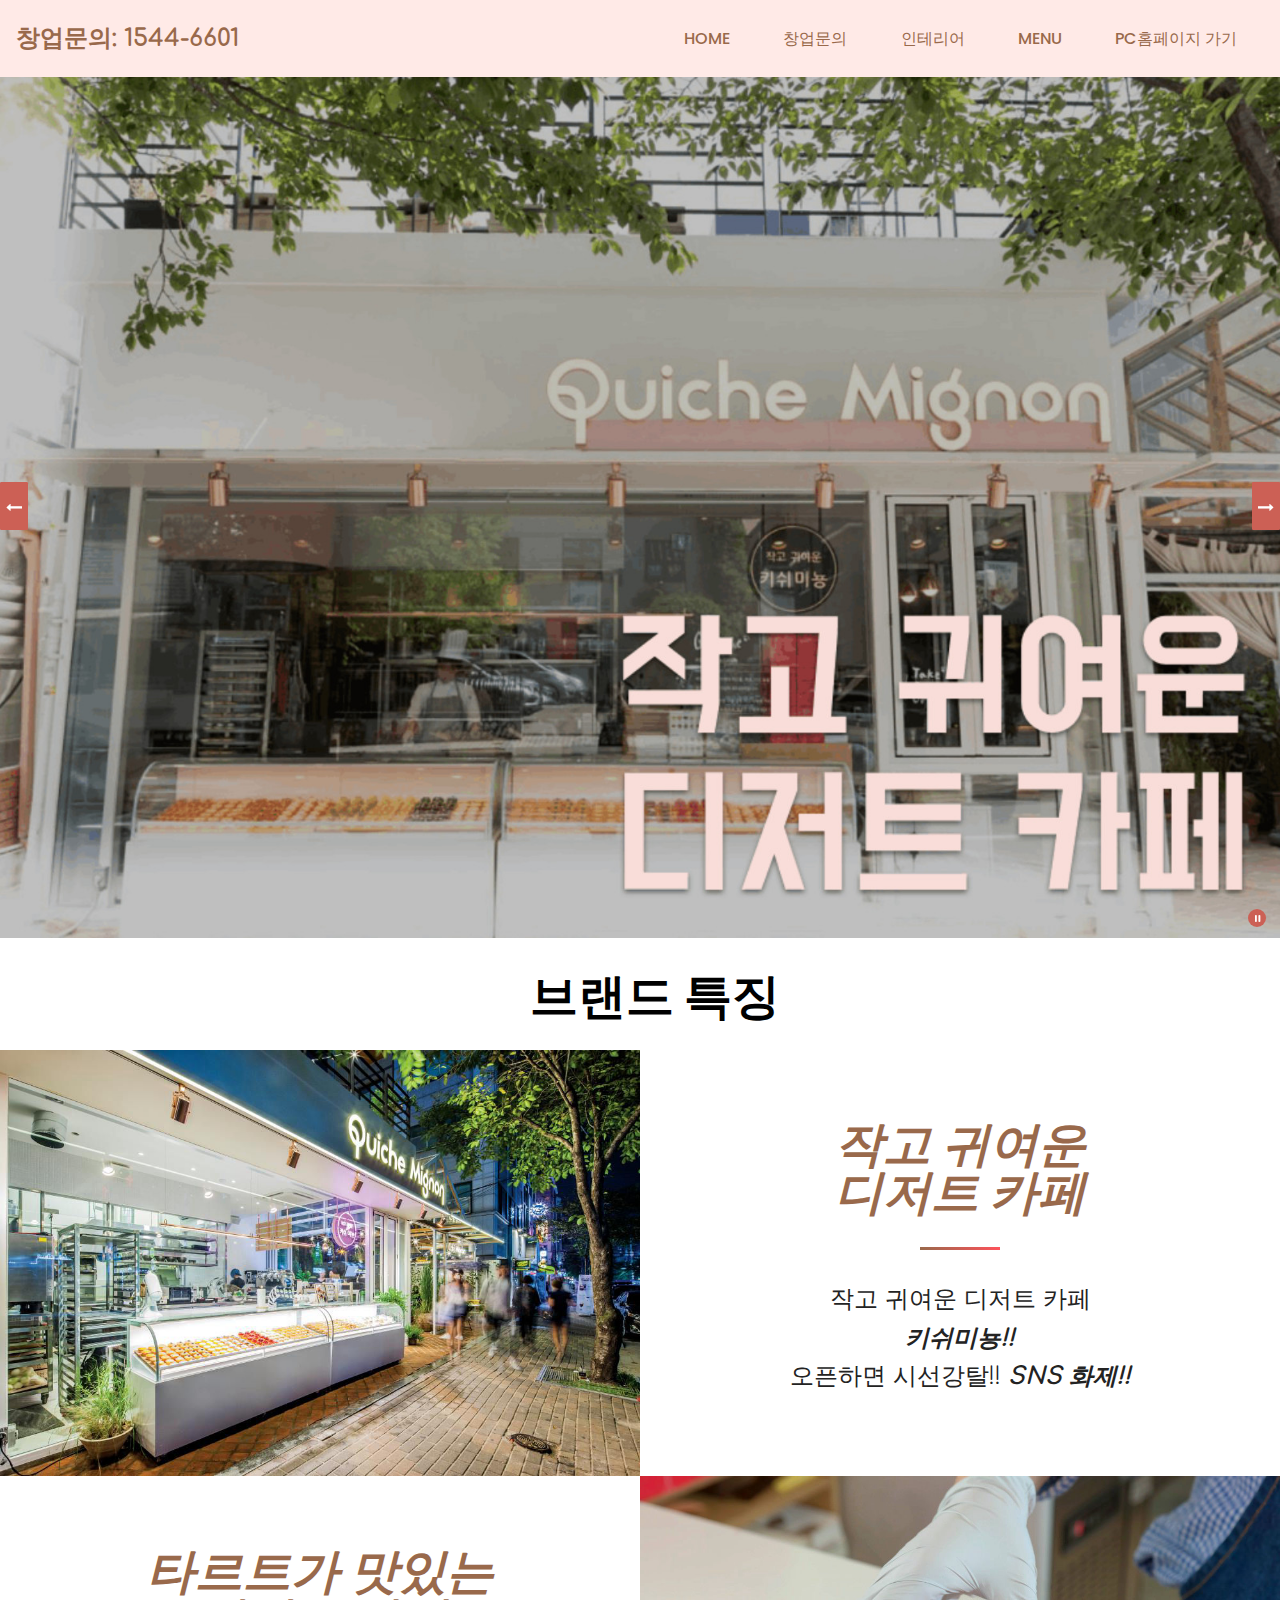
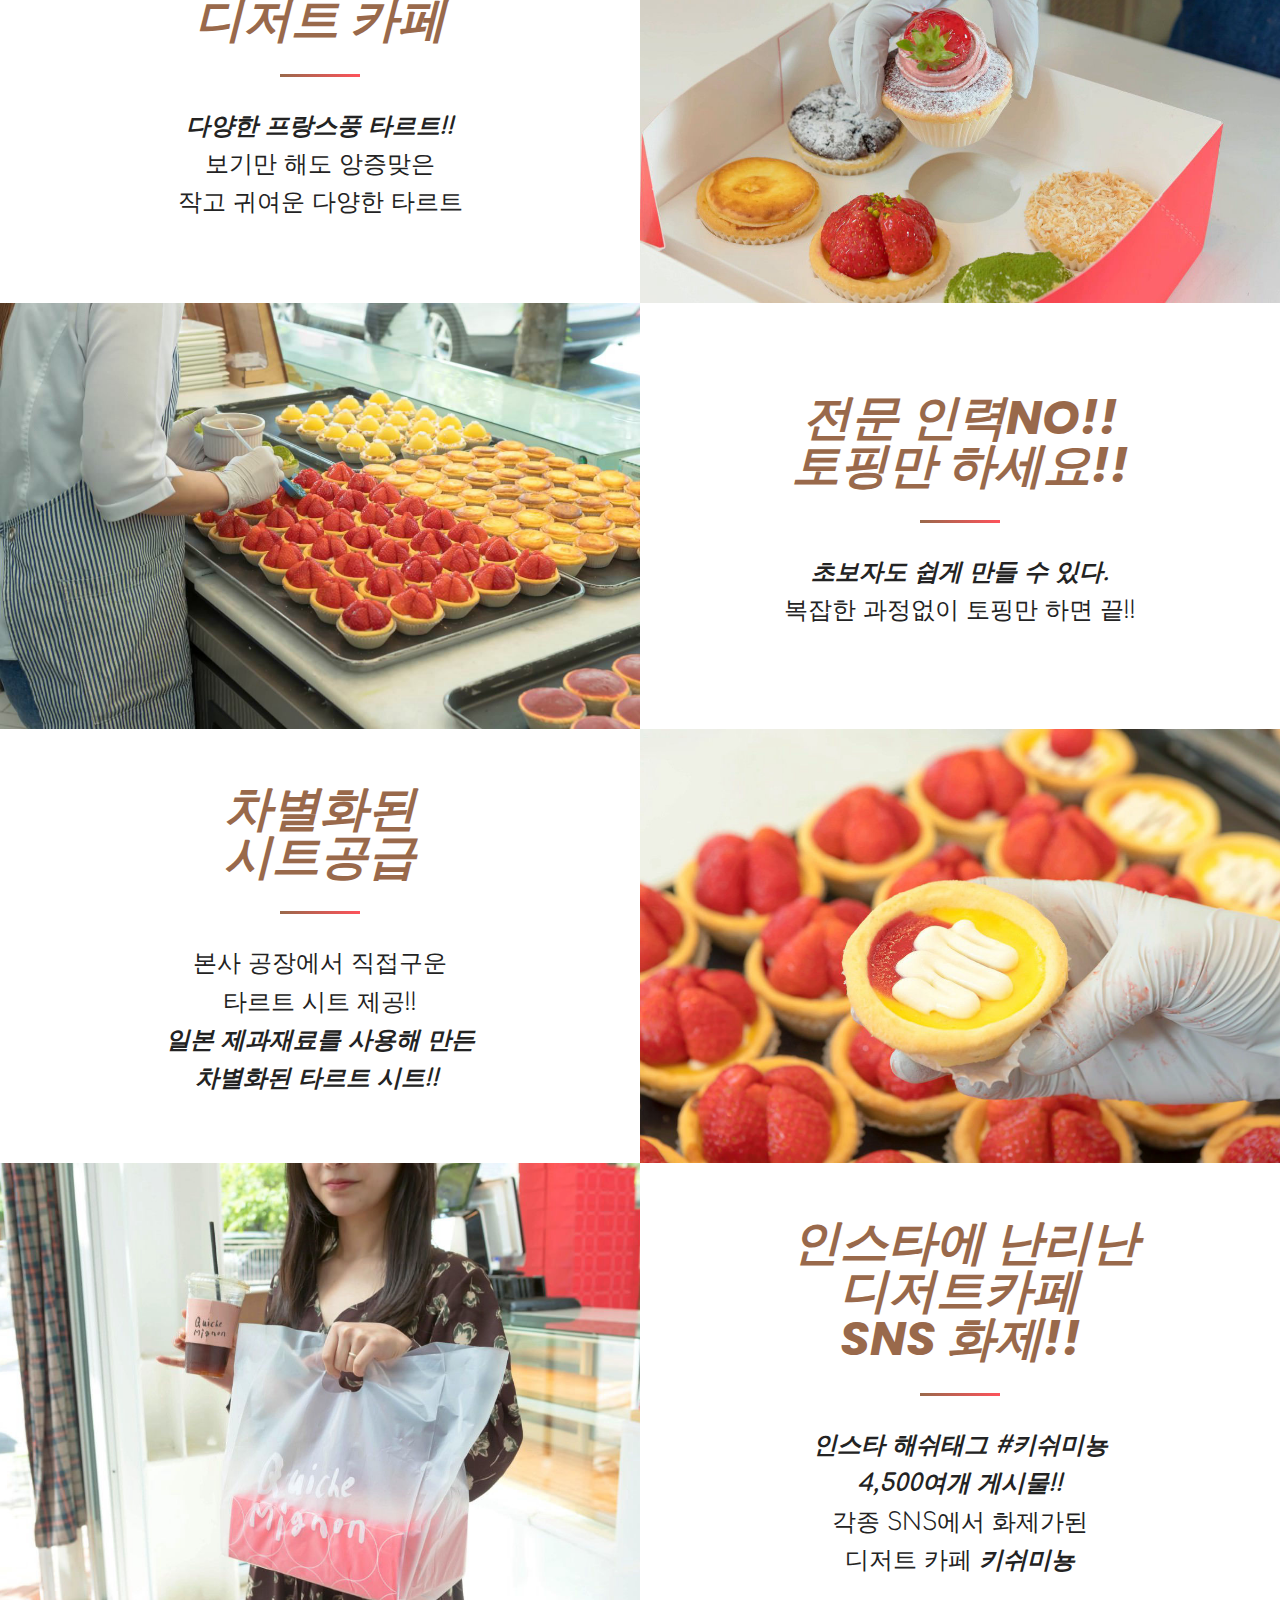
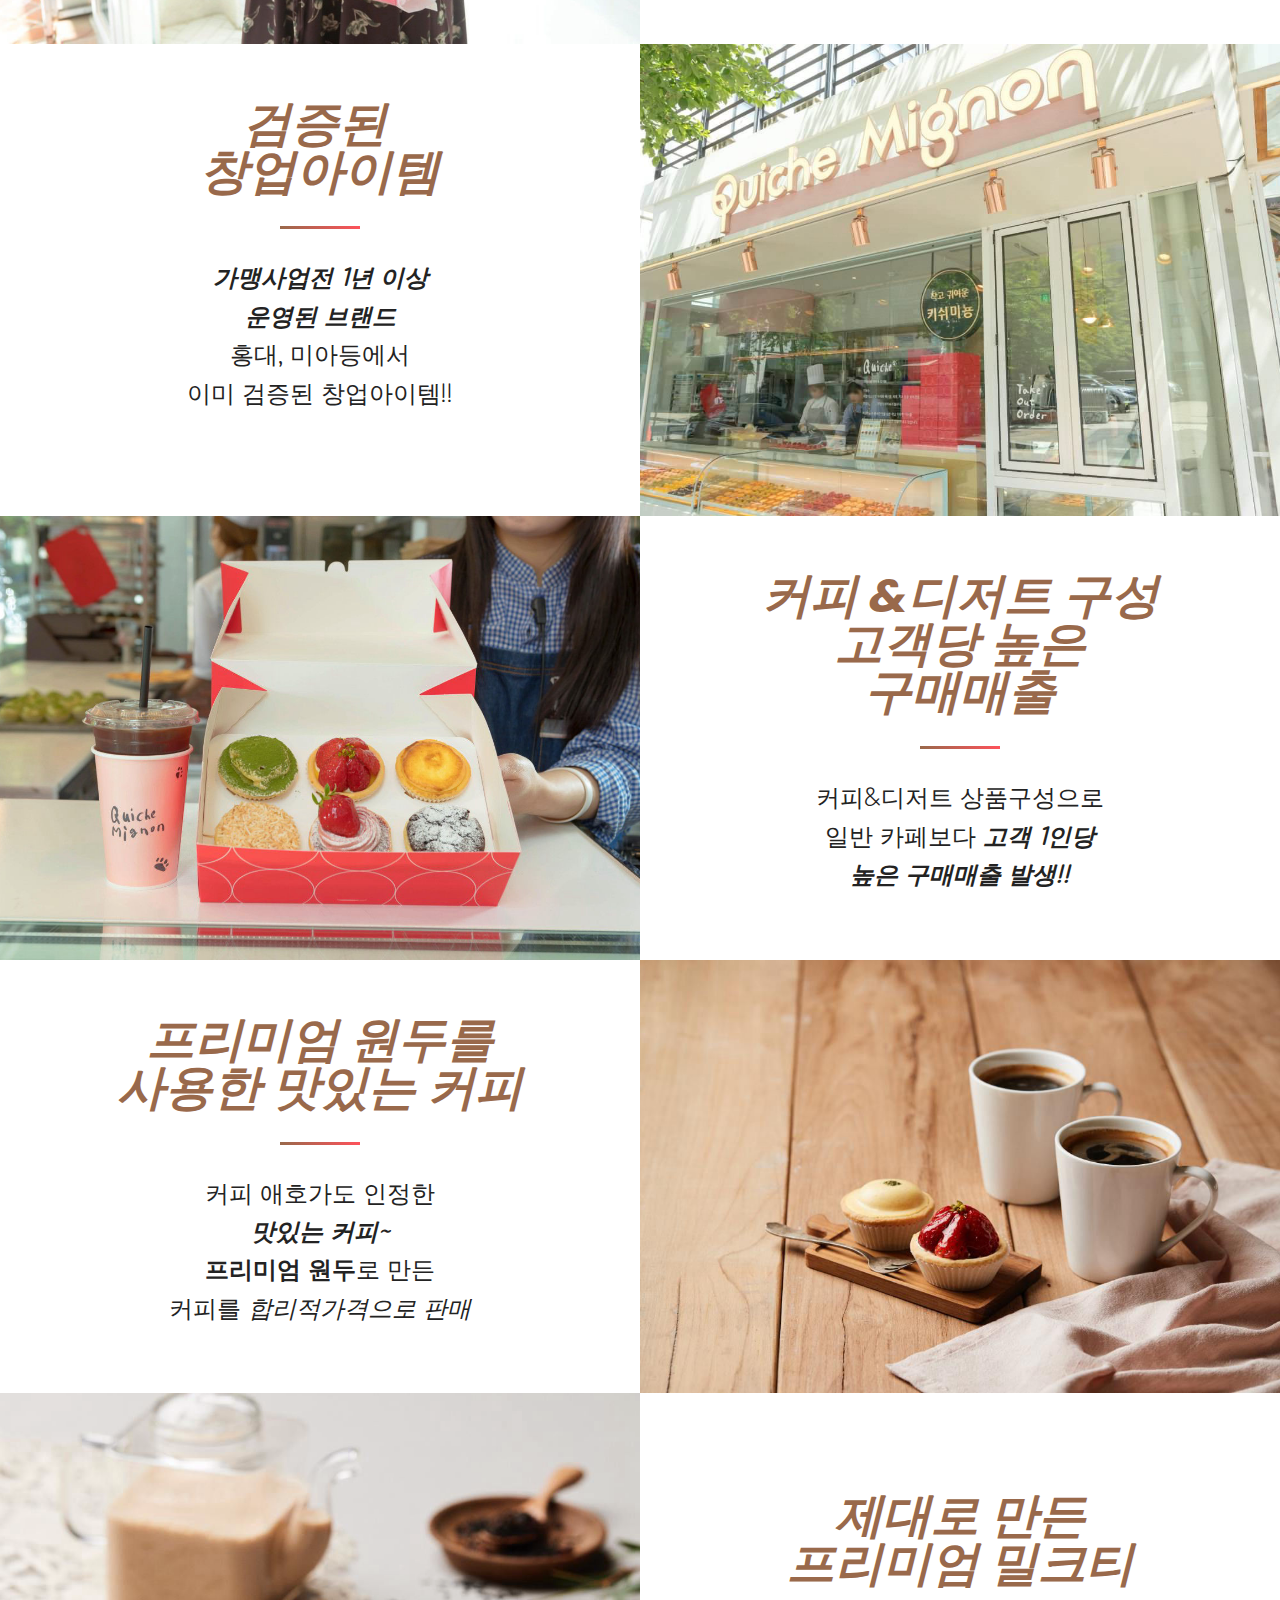
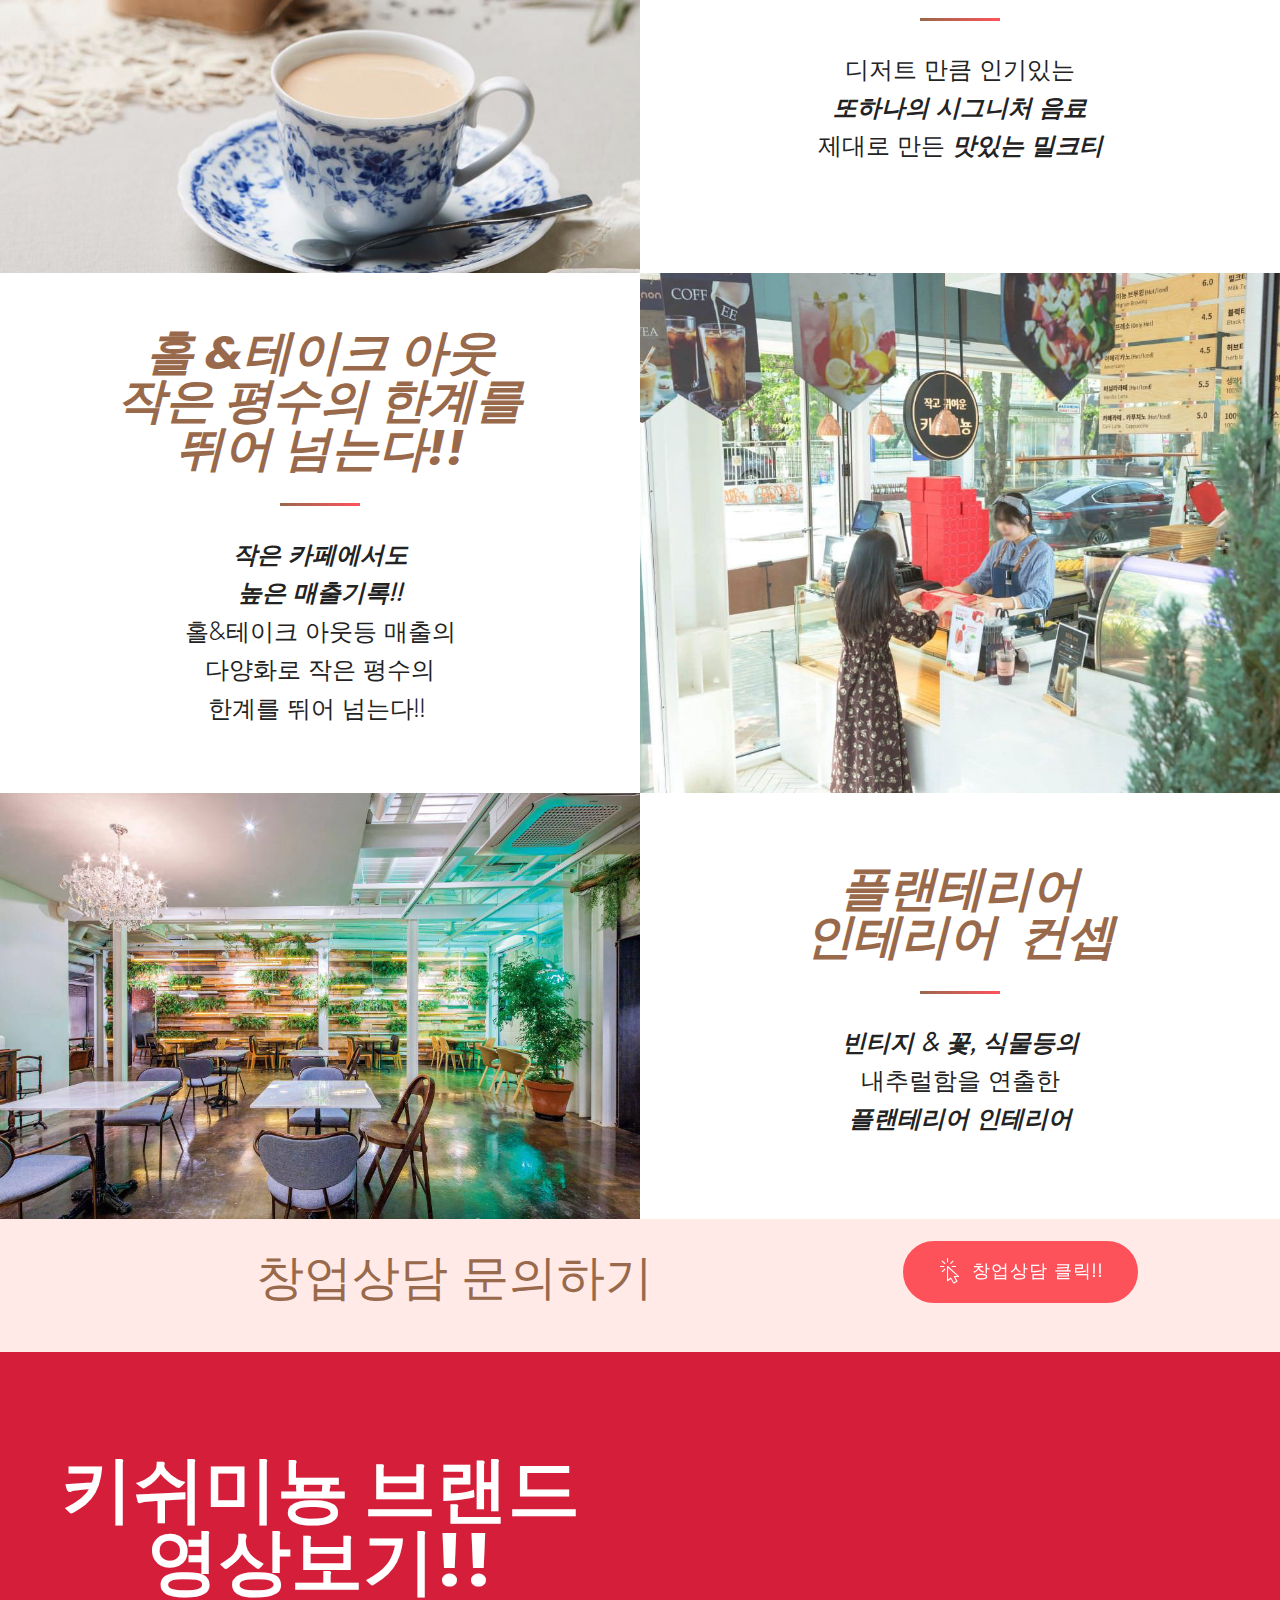
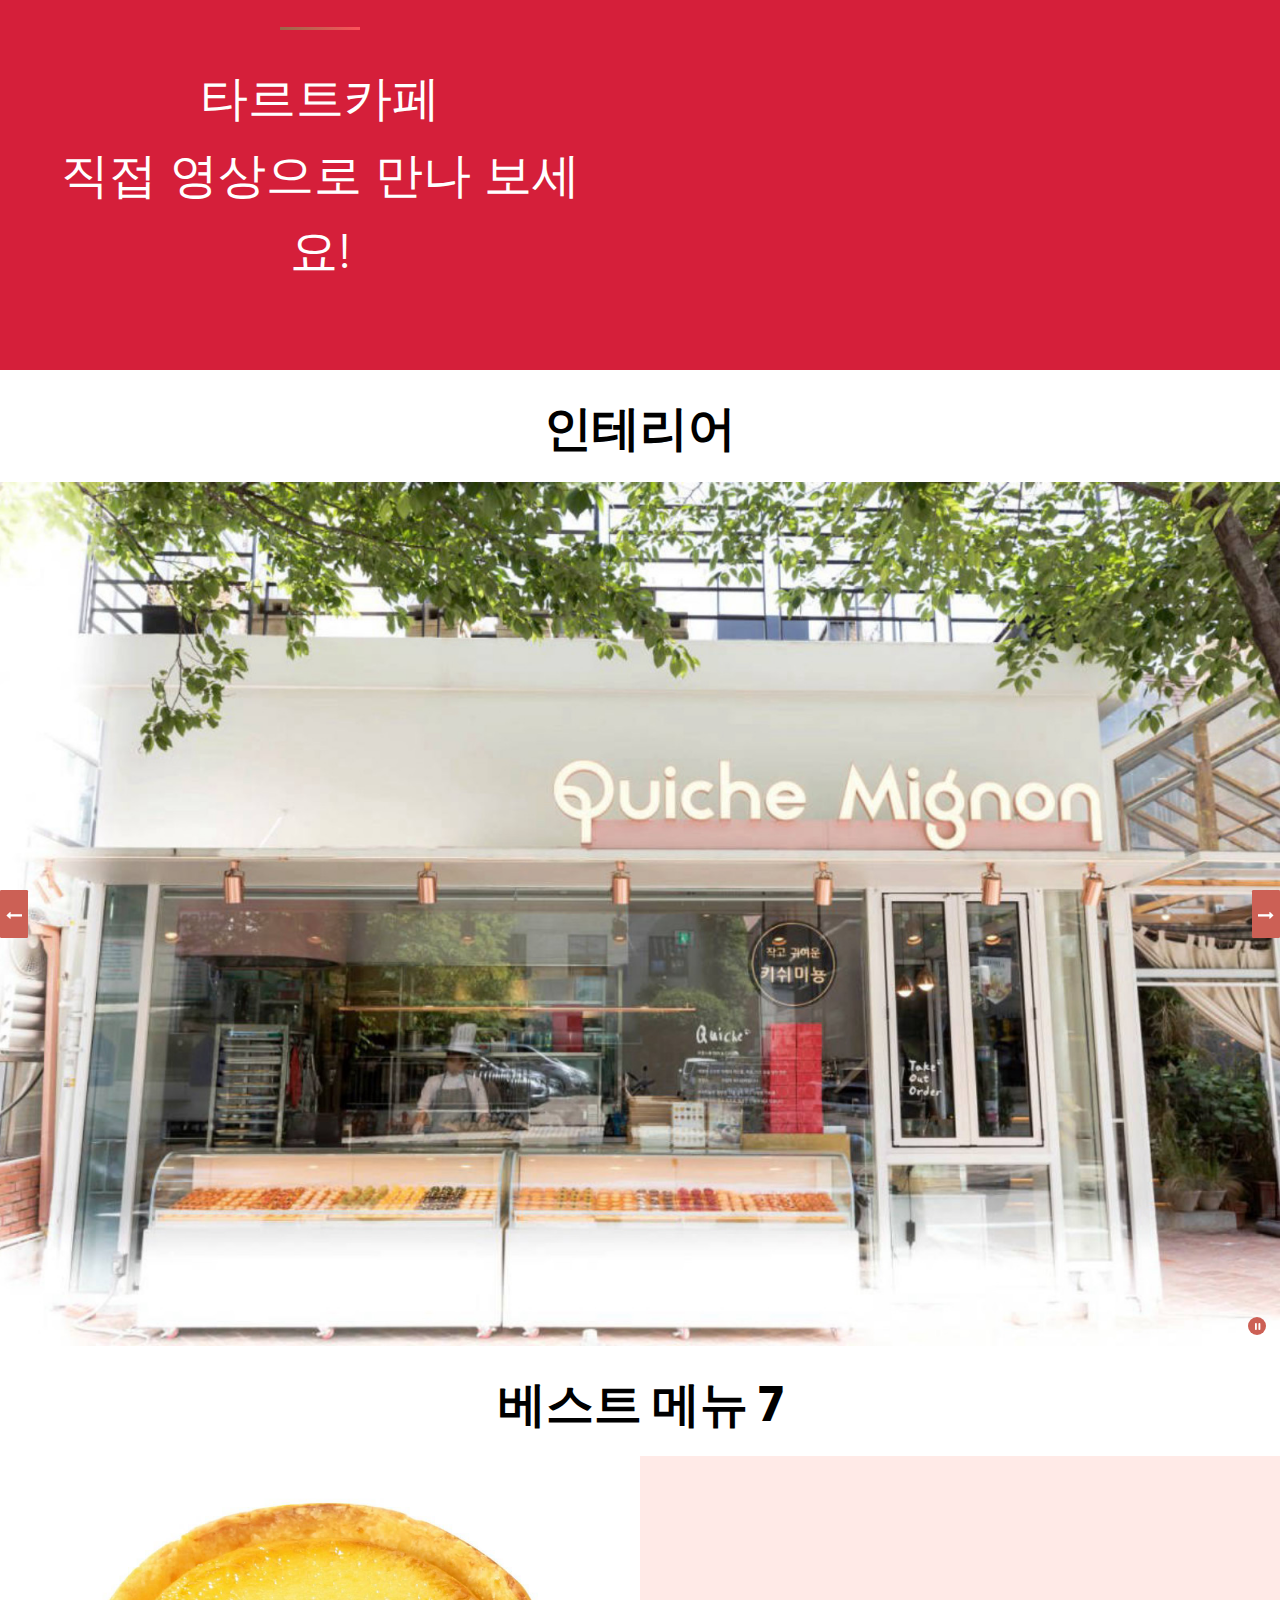
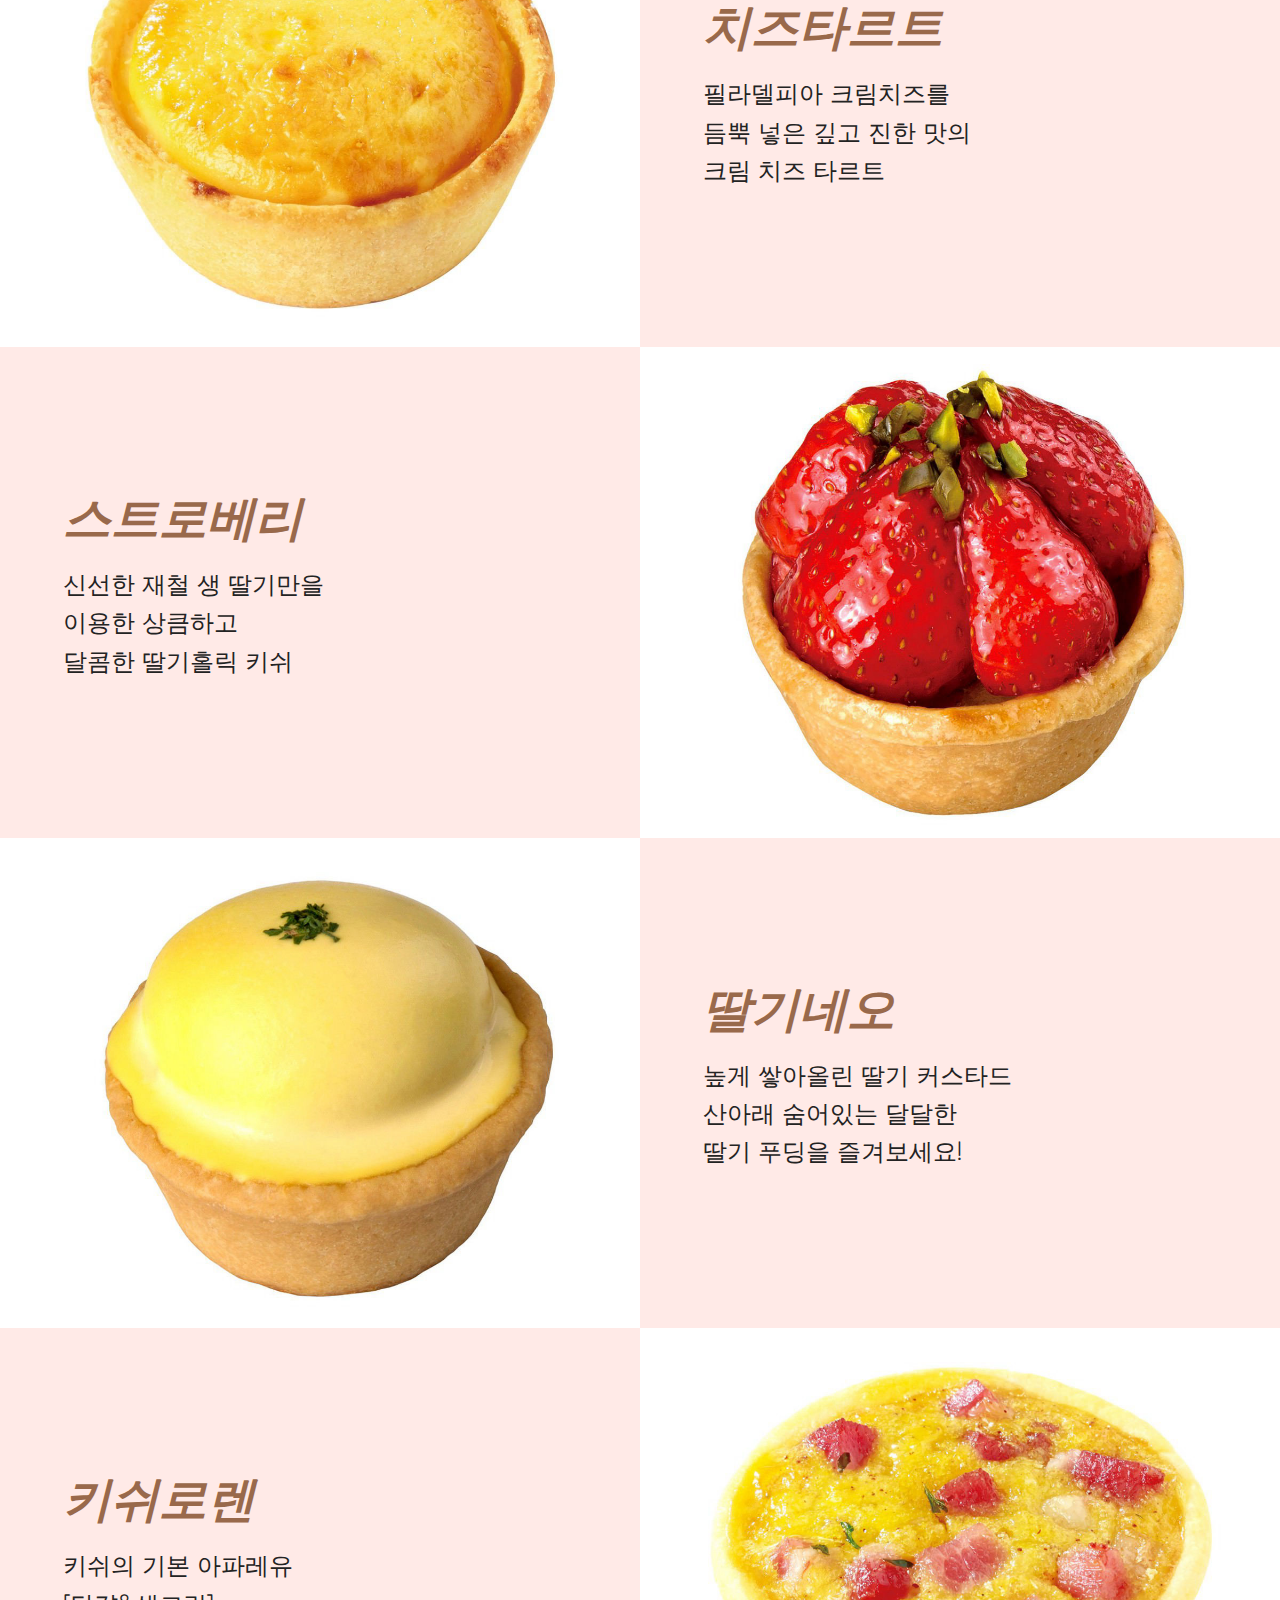
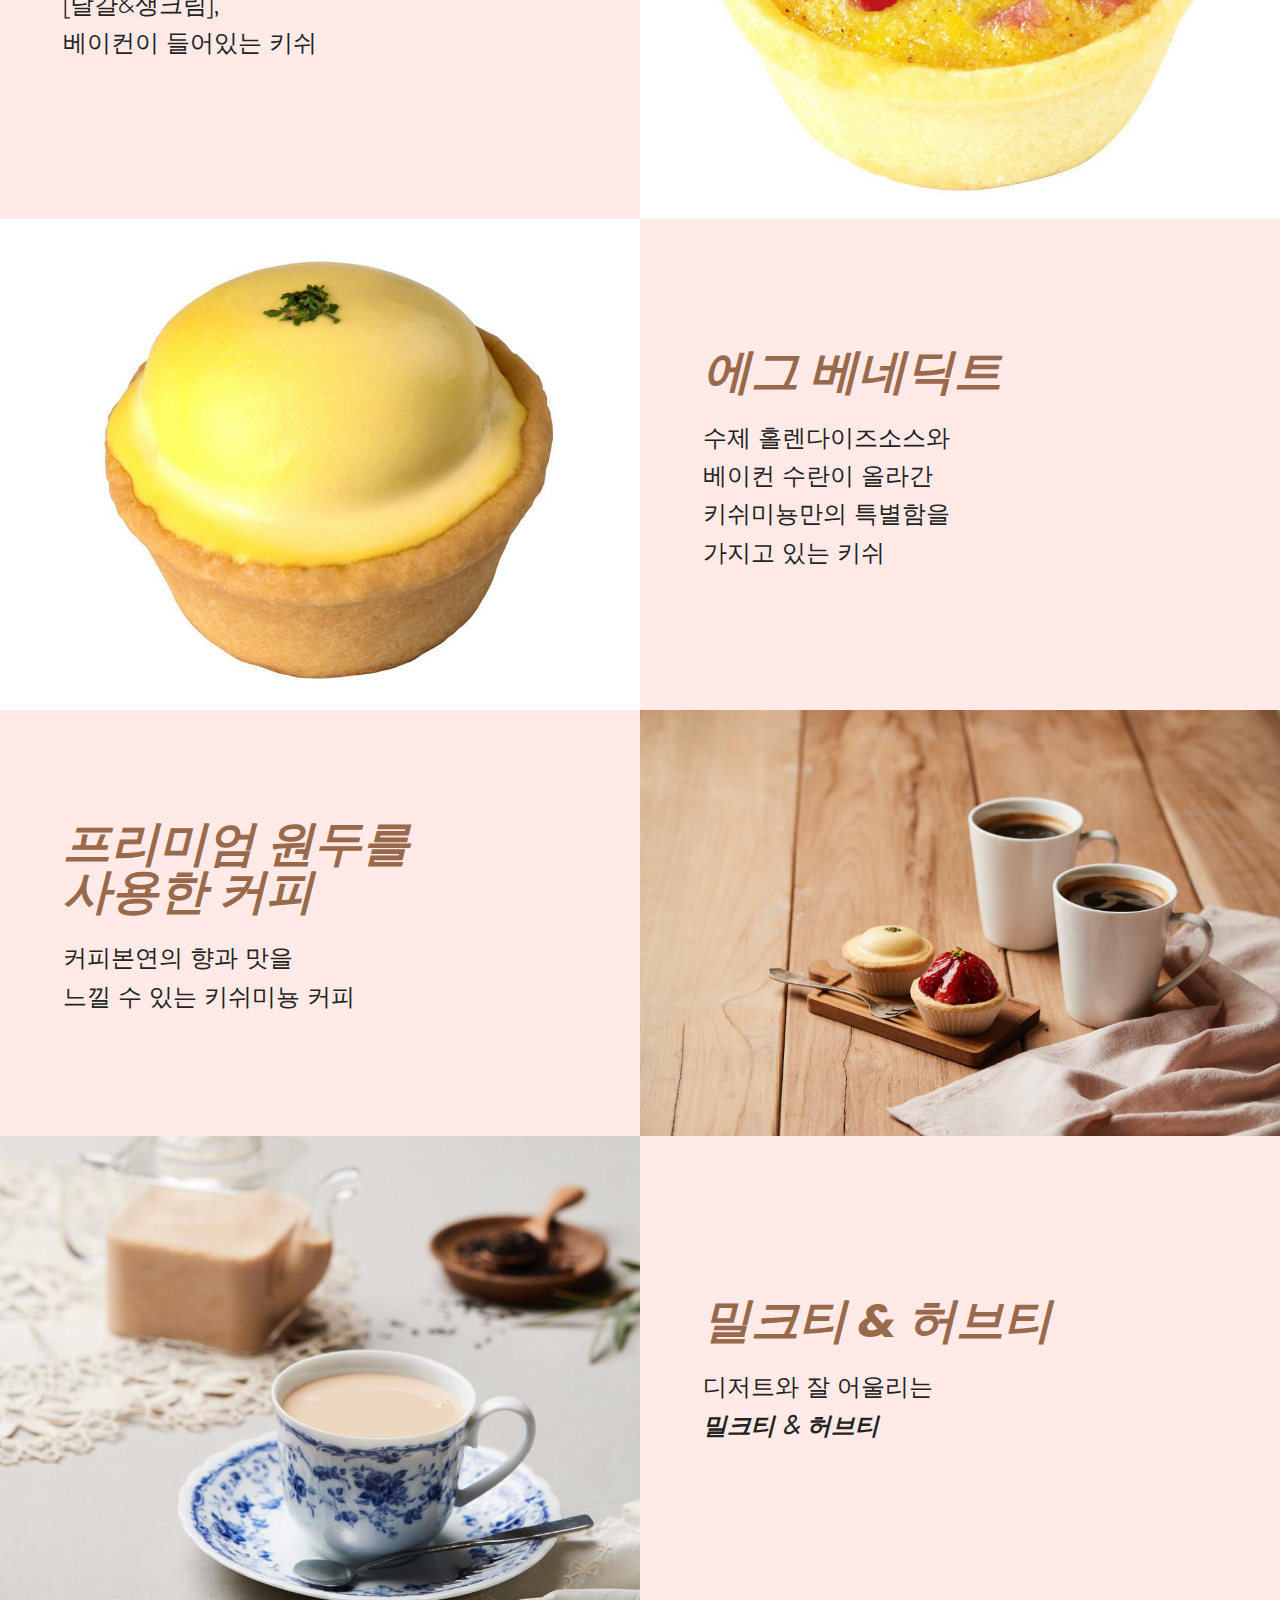
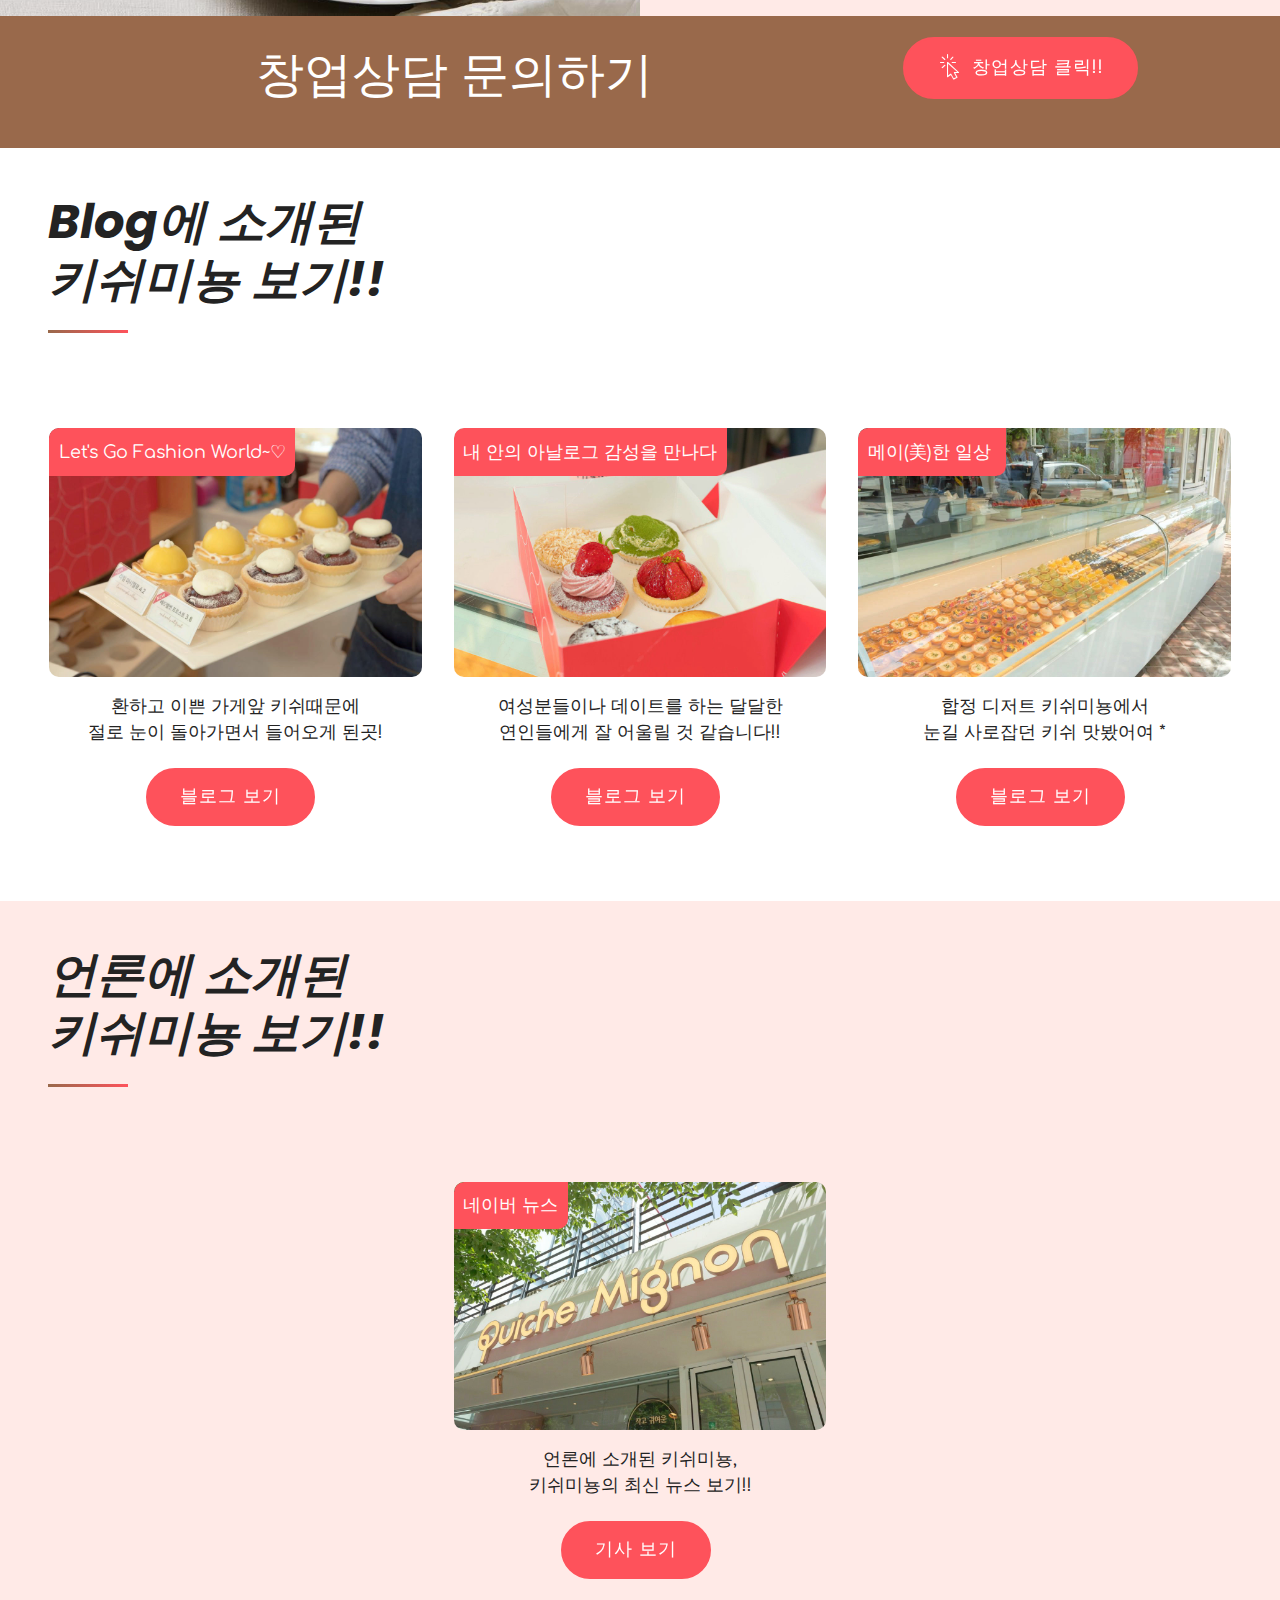
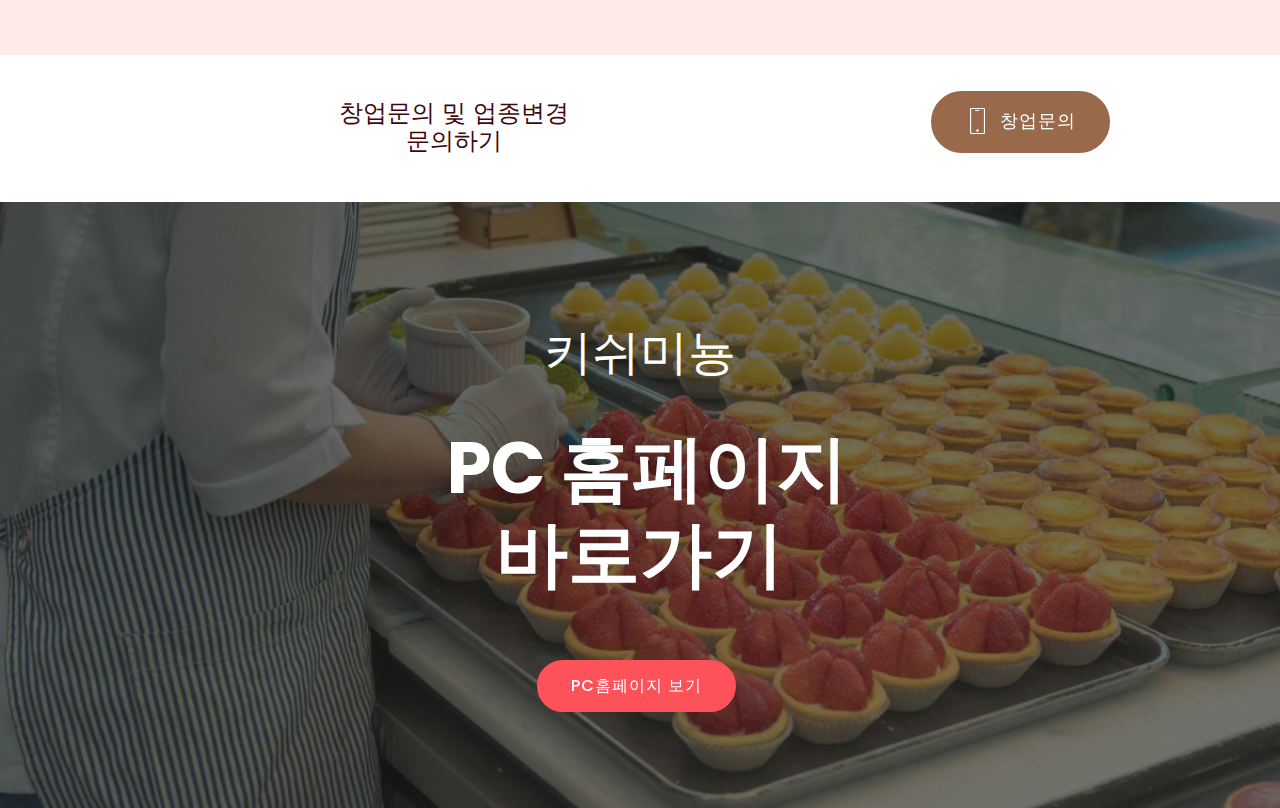
==== commit 11d5a1fc: "5.28.3" ====
--- a/index.html
+++ b/index.html
@@ -103,7 +103,7 @@
     </div>
 </section>
 
-<section class="mbr-wowslider-container mbr-section mbr-section__container carousel slide mbr-section-nopadding mbr-wowslider-container--boundary" data-ride="carousel" data-keyboard="false" data-wrap="true" data-interval="false" id="wowslider-9" data-rv-view="431" style="background-color: rgb(255, 255, 255);">
+<section class="mbr-wowslider-container mbr-section mbr-section__container carousel slide mbr-section-nopadding mbr-wowslider-container--boundary" data-ride="carousel" data-keyboard="false" data-wrap="true" data-interval="false" id="wowslider-9" data-rv-view="1005" style="background-color: rgb(255, 255, 255);">
     <div class="mbr-wowslider">
         <div class="ws_images">
             <ul>
@@ -348,7 +348,7 @@
                          <div class="line"></div>
                     </div>
                     <div class="mbr-section-text">
-                        <p class="mbr-text pt-3 mbr-light mbr-fonts-style align-center display-5">디저트 상품구성으로<br>일반 카페보다 <strong><em>고객 1인당<br>높은 구매매출 발생!!</em></strong><br></p>
+                        <p class="mbr-text pt-3 mbr-light mbr-fonts-style align-center display-5">커피&amp;디저트 상품구성으로<br>일반 카페보다 <strong><em>고객 1인당<br>높은 구매매출 발생!!</em></strong><br></p>
                     </div>
                     
                 </div>
@@ -525,7 +525,7 @@
     </div>
 </section>
 
-<section class="mbr-wowslider-container mbr-section mbr-section__container carousel slide mbr-section-nopadding mbr-wowslider-container--boundary" data-ride="carousel" data-keyboard="false" data-wrap="true" data-interval="false" id="wowslider-q" data-rv-view="485" style="background-color: rgb(255, 255, 255);">
+<section class="mbr-wowslider-container mbr-section mbr-section__container carousel slide mbr-section-nopadding mbr-wowslider-container--boundary" data-ride="carousel" data-keyboard="false" data-wrap="true" data-interval="false" id="wowslider-q" data-rv-view="1068" style="background-color: rgb(255, 255, 255);">
     <div class="mbr-wowslider">
         <div class="ws_images">
             <ul>
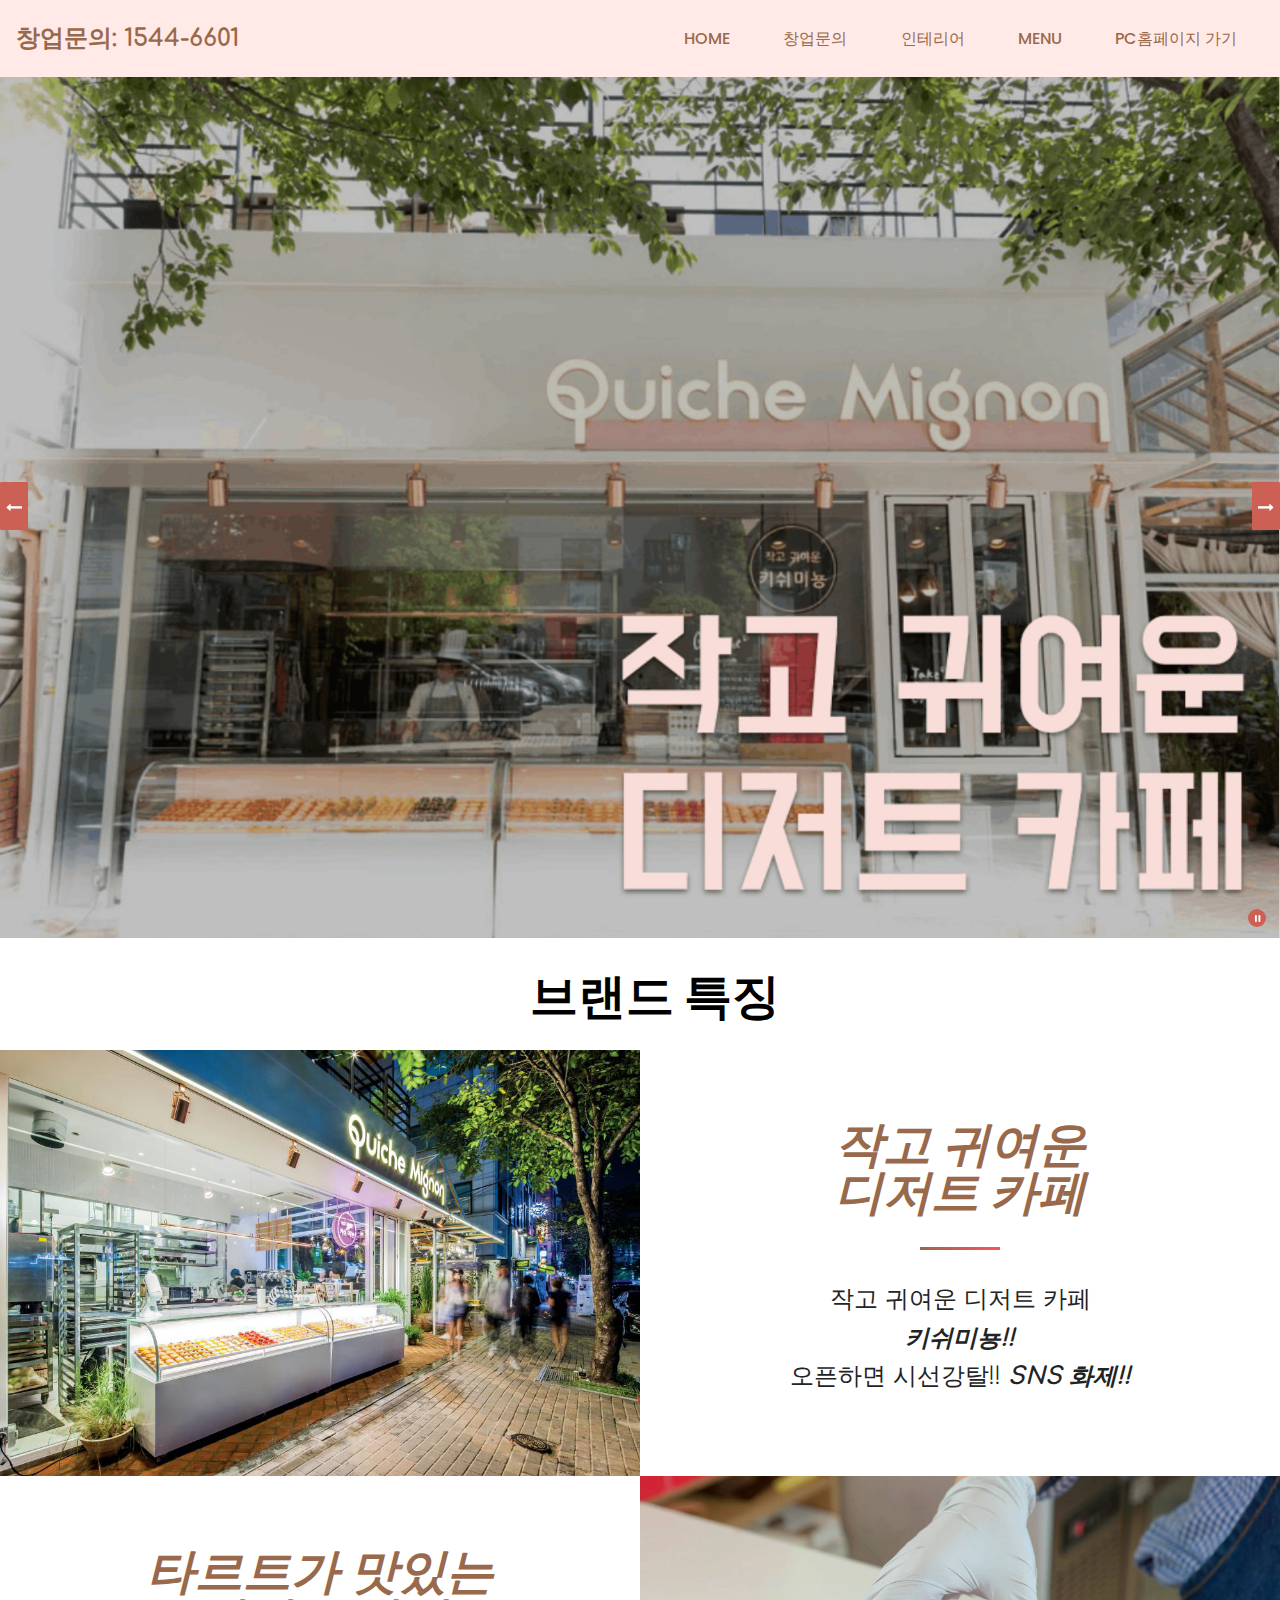
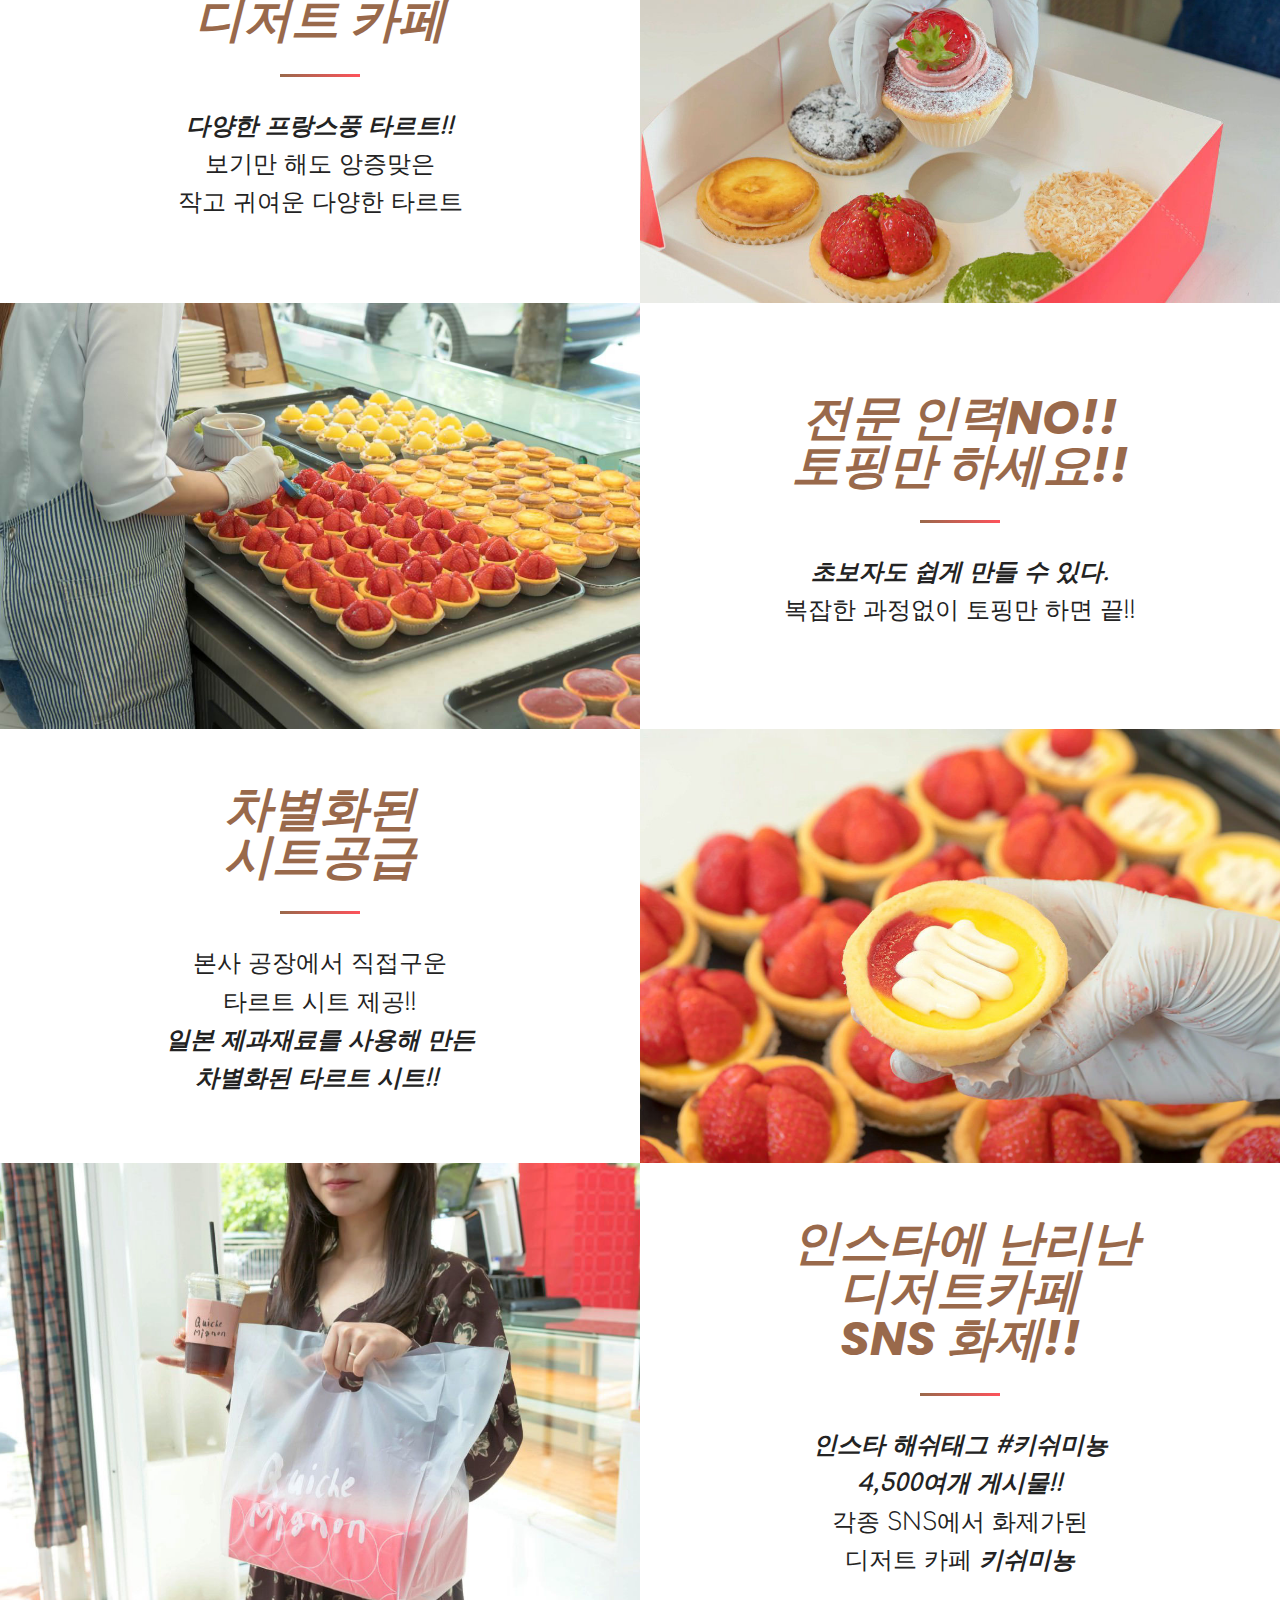
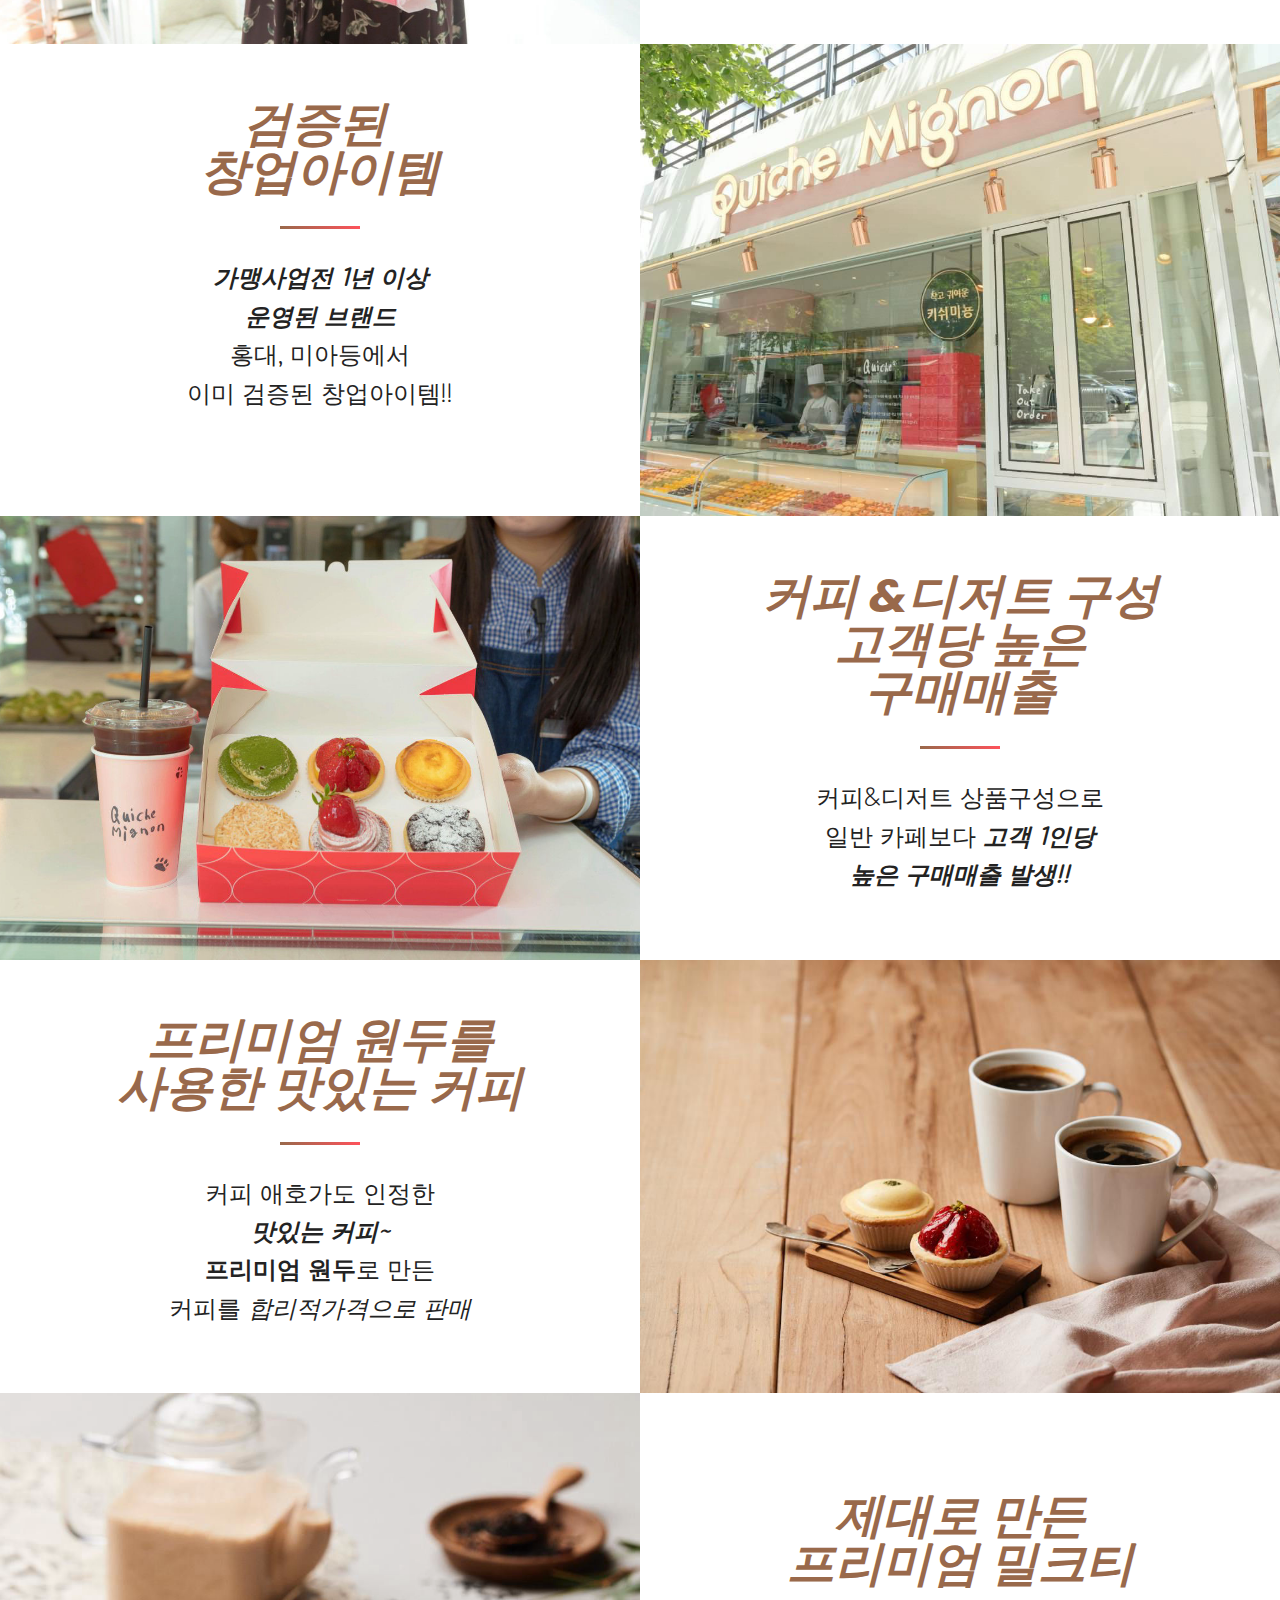
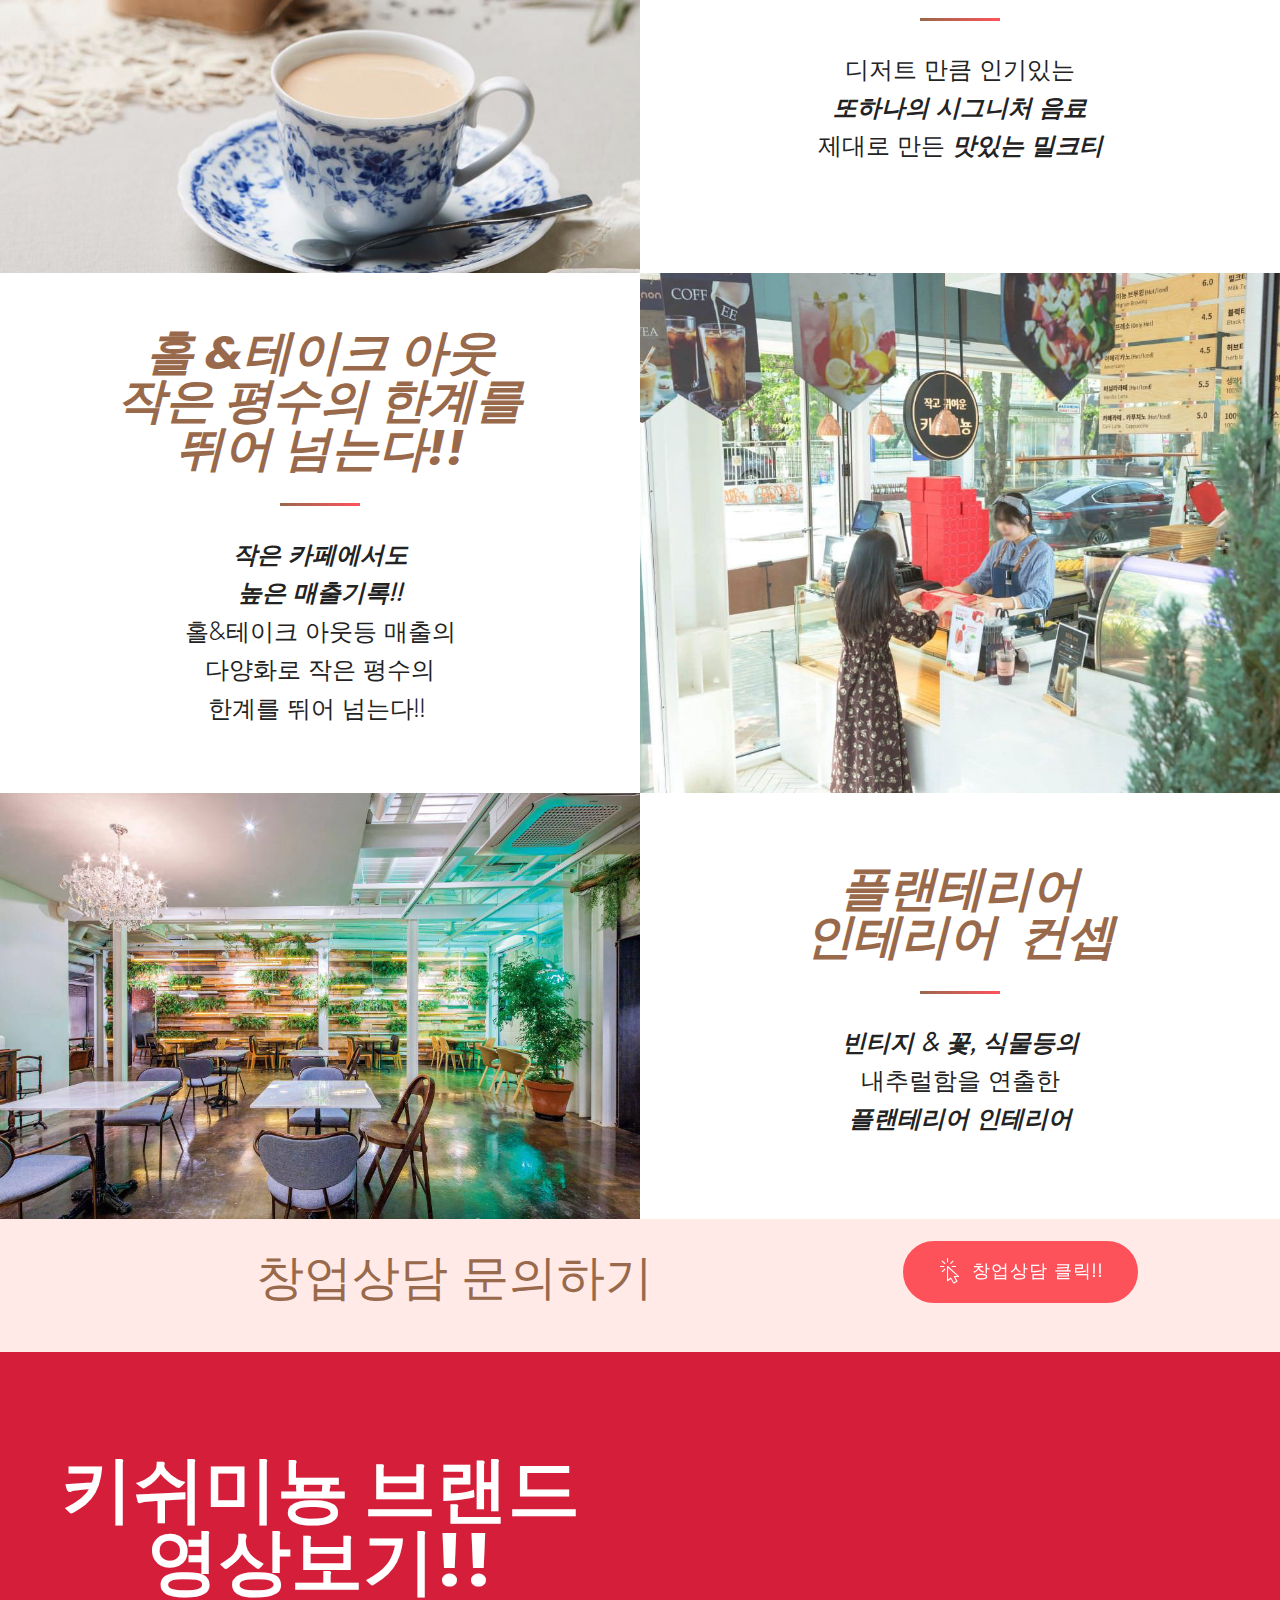
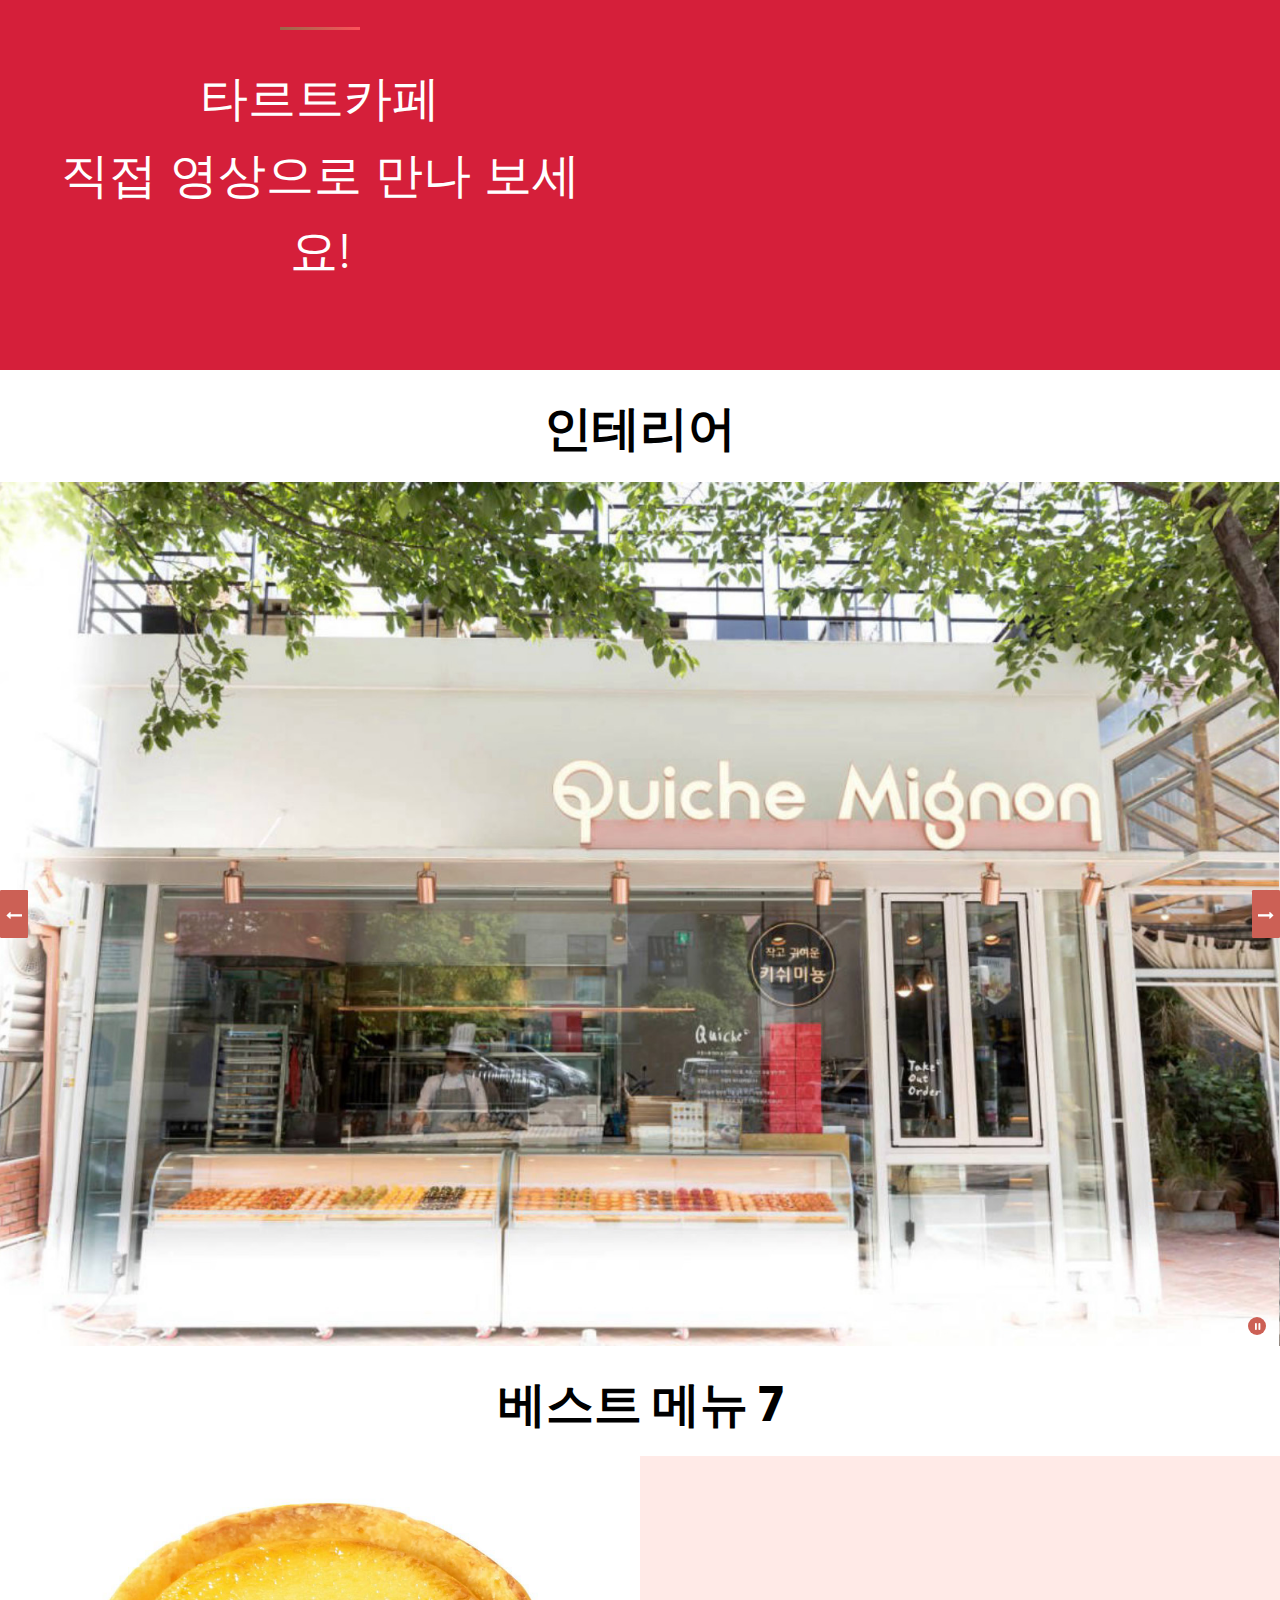
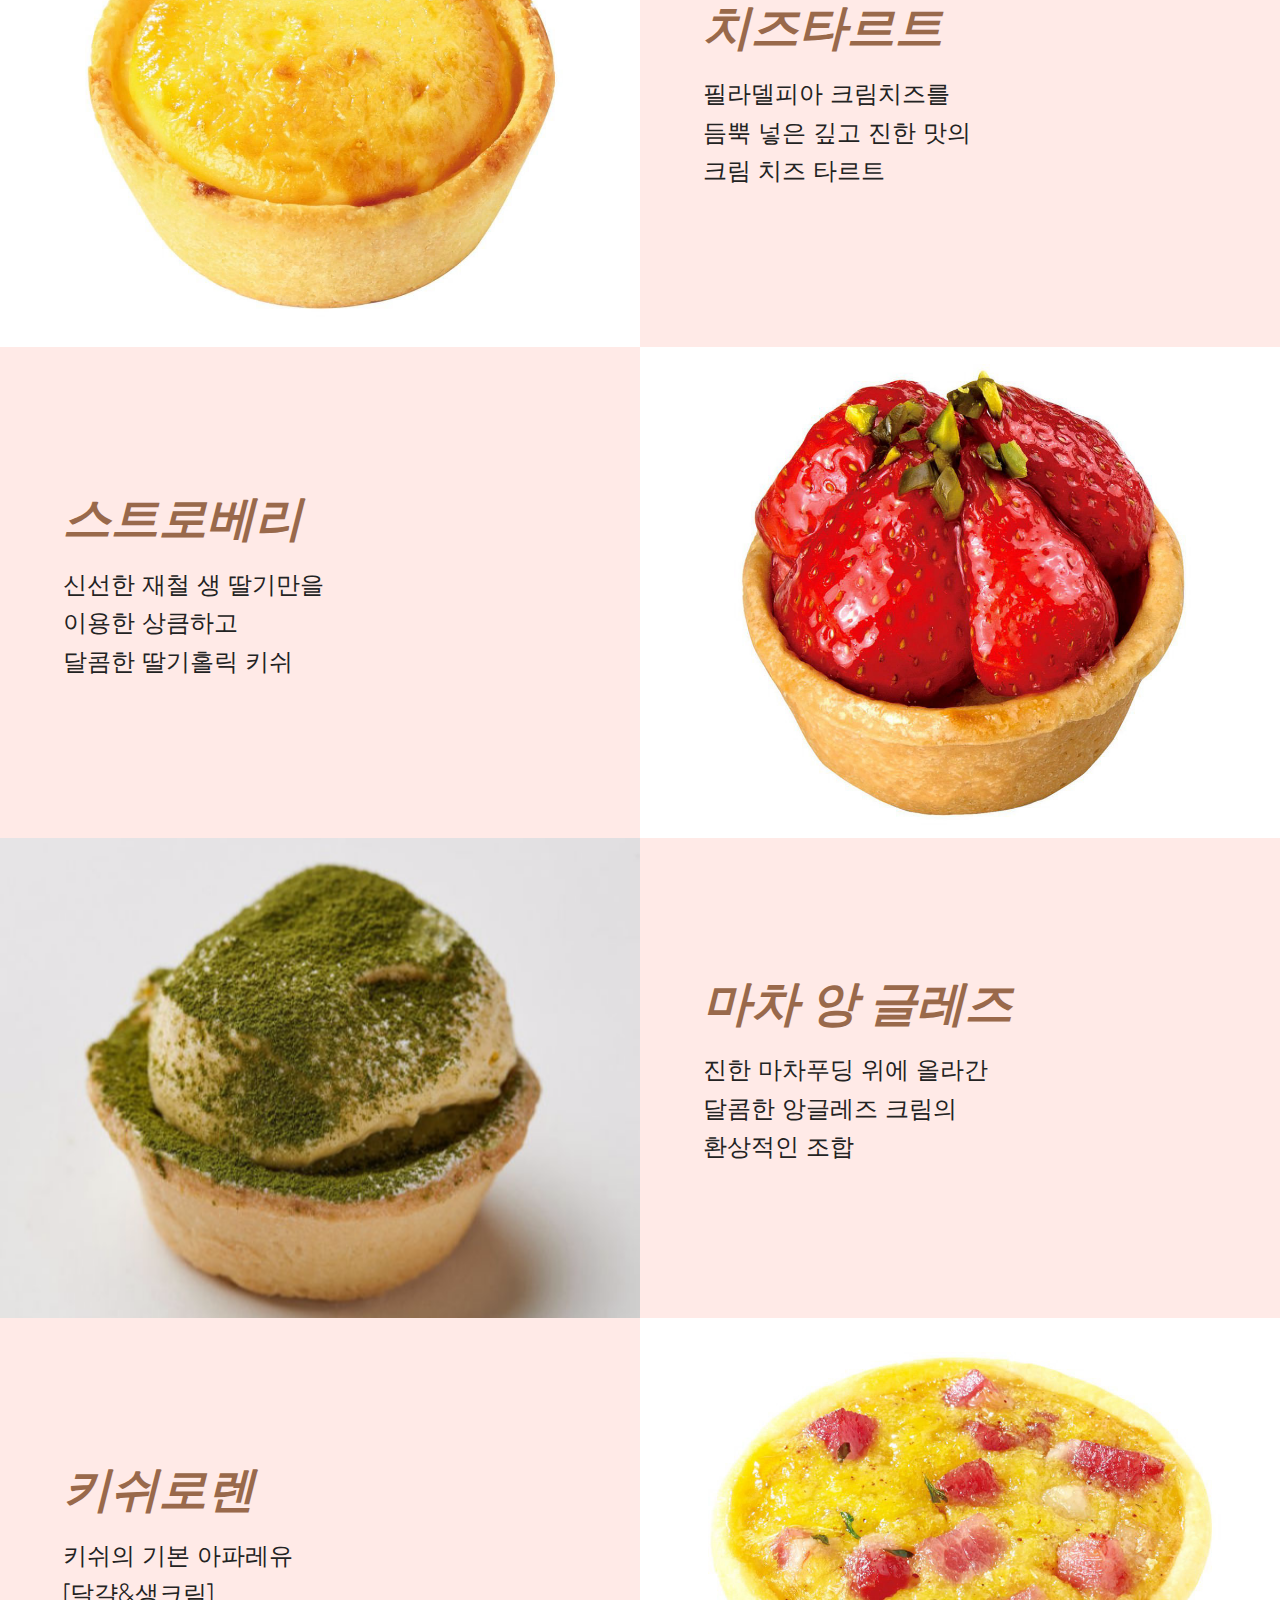
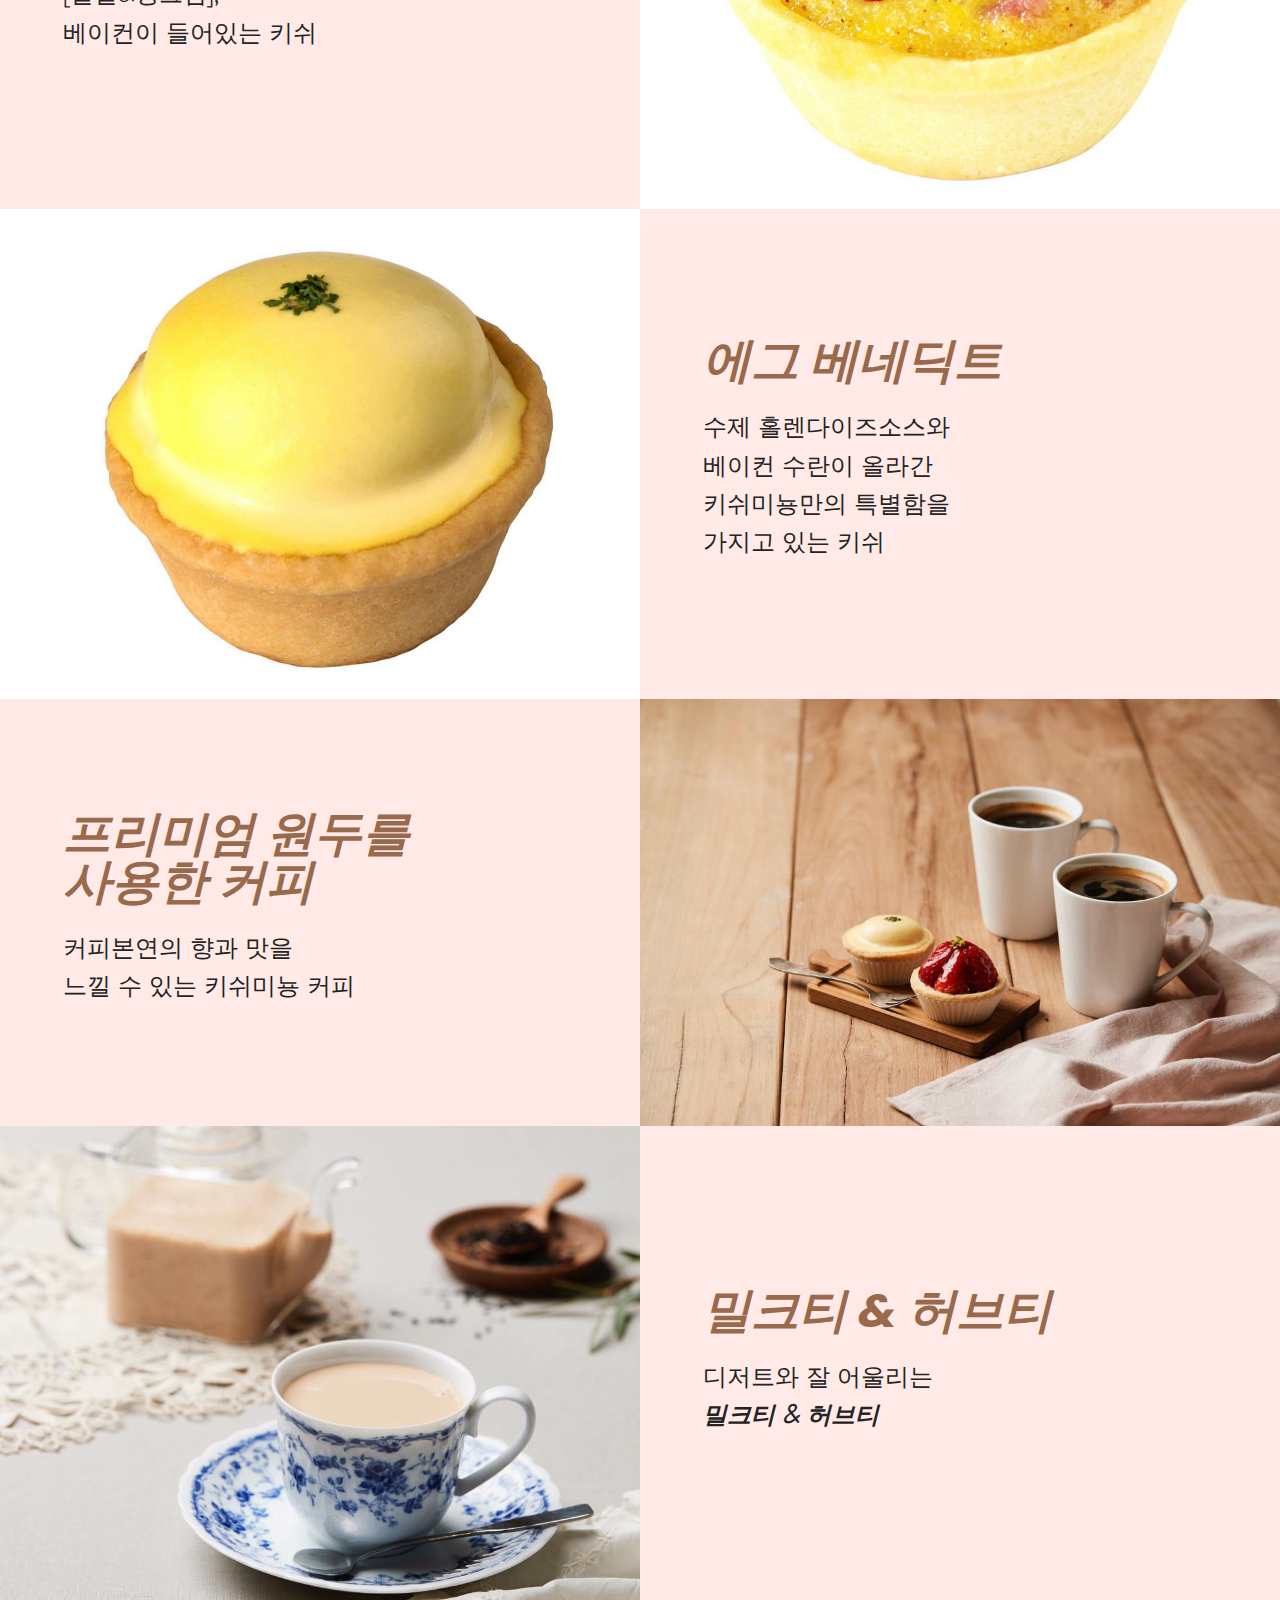
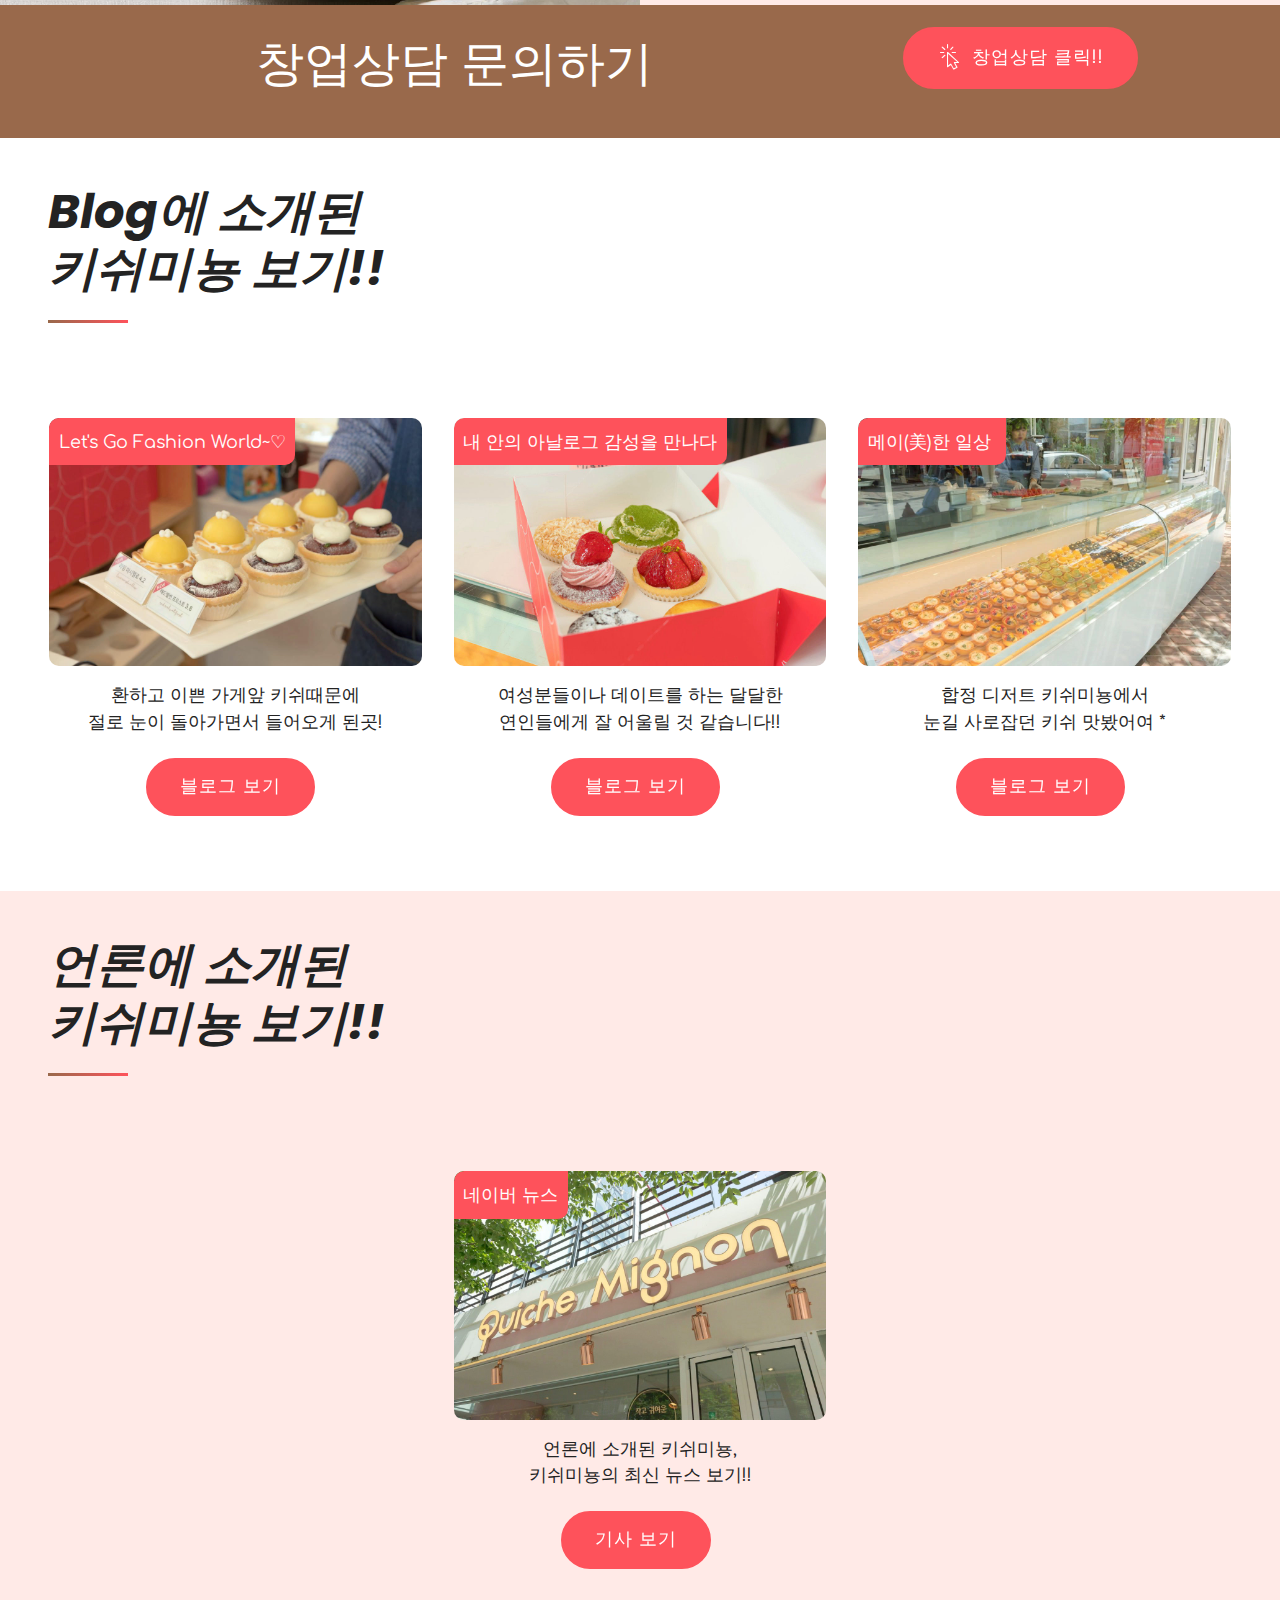
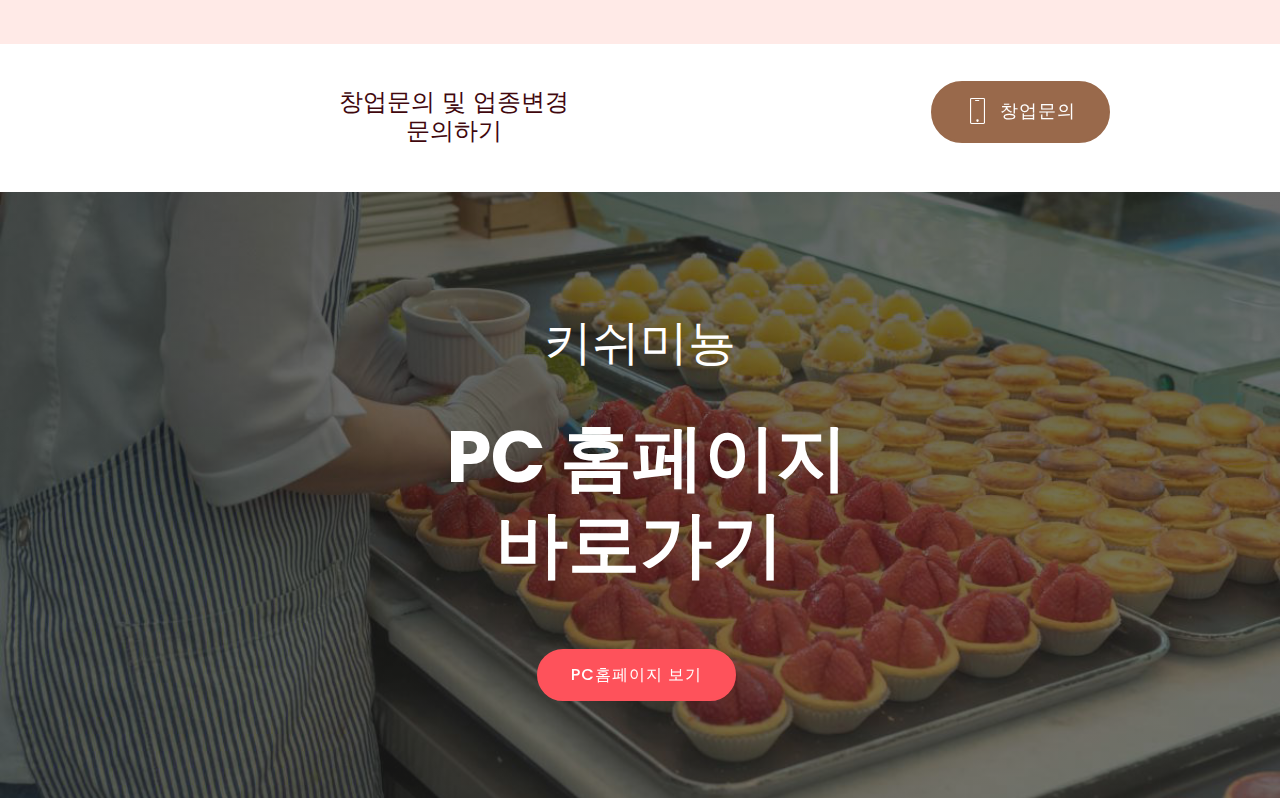
==== commit ee25ab1a: "6.7" ====
--- a/index.html
+++ b/index.html
@@ -1,10 +1,10 @@
 <!DOCTYPE html>
 <html >
 <head>
-  <!-- Site made with Mobirise Website Builder v4.7.2, https://mobirise.com -->
+  <!-- Site made with Mobirise Website Builder v4.7.7, https://mobirise.com -->
   <meta charset="UTF-8">
   <meta http-equiv="X-UA-Compatible" content="IE=edge">
-  <meta name="generator" content="Mobirise v4.7.2, mobirise.com">
+  <meta name="generator" content="Mobirise v4.7.7, mobirise.com">
   <meta name="viewport" content="width=device-width, initial-scale=1, minimum-scale=1">
   <link rel="shortcut icon" href="assets/images/logo2.png" type="image/x-icon">
   <meta name="description" content="키쉬미뇽 카페창업 아이템">
@@ -103,7 +103,7 @@
     </div>
 </section>
 
-<section class="mbr-wowslider-container mbr-section mbr-section__container carousel slide mbr-section-nopadding mbr-wowslider-container--boundary" data-ride="carousel" data-keyboard="false" data-wrap="true" data-interval="false" id="wowslider-9" data-rv-view="1005" style="background-color: rgb(255, 255, 255);">
+<section class="mbr-wowslider-container mbr-section mbr-section__container carousel slide mbr-section-nopadding mbr-wowslider-container--boundary" data-ride="carousel" data-keyboard="false" data-wrap="true" data-interval="false" id="wowslider-9" data-rv-view="5" style="background-color: rgb(255, 255, 255);">
     <div class="mbr-wowslider">
         <div class="ws_images">
             <ul>
@@ -525,7 +525,7 @@
     </div>
 </section>
 
-<section class="mbr-wowslider-container mbr-section mbr-section__container carousel slide mbr-section-nopadding mbr-wowslider-container--boundary" data-ride="carousel" data-keyboard="false" data-wrap="true" data-interval="false" id="wowslider-q" data-rv-view="1068" style="background-color: rgb(255, 255, 255);">
+<section class="mbr-wowslider-container mbr-section mbr-section__container carousel slide mbr-section-nopadding mbr-wowslider-container--boundary" data-ride="carousel" data-keyboard="false" data-wrap="true" data-interval="false" id="wowslider-q" data-rv-view="68" style="background-color: rgb(255, 255, 255);">
     <div class="mbr-wowslider">
         <div class="ws_images">
             <ul>
@@ -664,15 +664,15 @@
         <div class="row main align-items-center">
             <div class="col-md-6 image-element align-self-stretch">
                 <div class="img-wrap" style="width: 80%; height: 80%;">
-                    <img src="assets/images/batch-45-1200x9201.jpg" alt="" title="">
-                </div>
-            </div>
-            <div class="col-md-6 text-element">
-                <div class="text-content">
-                    <h2 class="mbr-title pt-2 mbr-fonts-style align-left mbr-white display-2"><strong><em>딸기네오</em></strong></h2>
-                    
-                    <div class="mbr-section-text">
-                        <p class="mbr-text pt-3 mbr-light mbr-fonts-style align-left mbr-white display-5">높게 쌓아올린 딸기 커스타드<br>산아래 숨어있는 달달한<br>딸기 푸딩을 즐겨보세요!</p>
+                    <img src="assets/images/a-36-898x599.jpg" alt="" title="">
+                </div>
+            </div>
+            <div class="col-md-6 text-element">
+                <div class="text-content">
+                    <h2 class="mbr-title pt-2 mbr-fonts-style align-left mbr-white display-2"><strong><em>마차 앙 글레즈</em></strong></h2>
+                    
+                    <div class="mbr-section-text">
+                        <p class="mbr-text pt-3 mbr-light mbr-fonts-style align-left mbr-white display-5">진한 마차푸딩 위에 올라간<br>달콤한 앙글레즈 크림의<br>환상적인 조합</p>
                     </div>
                     
                 </div>
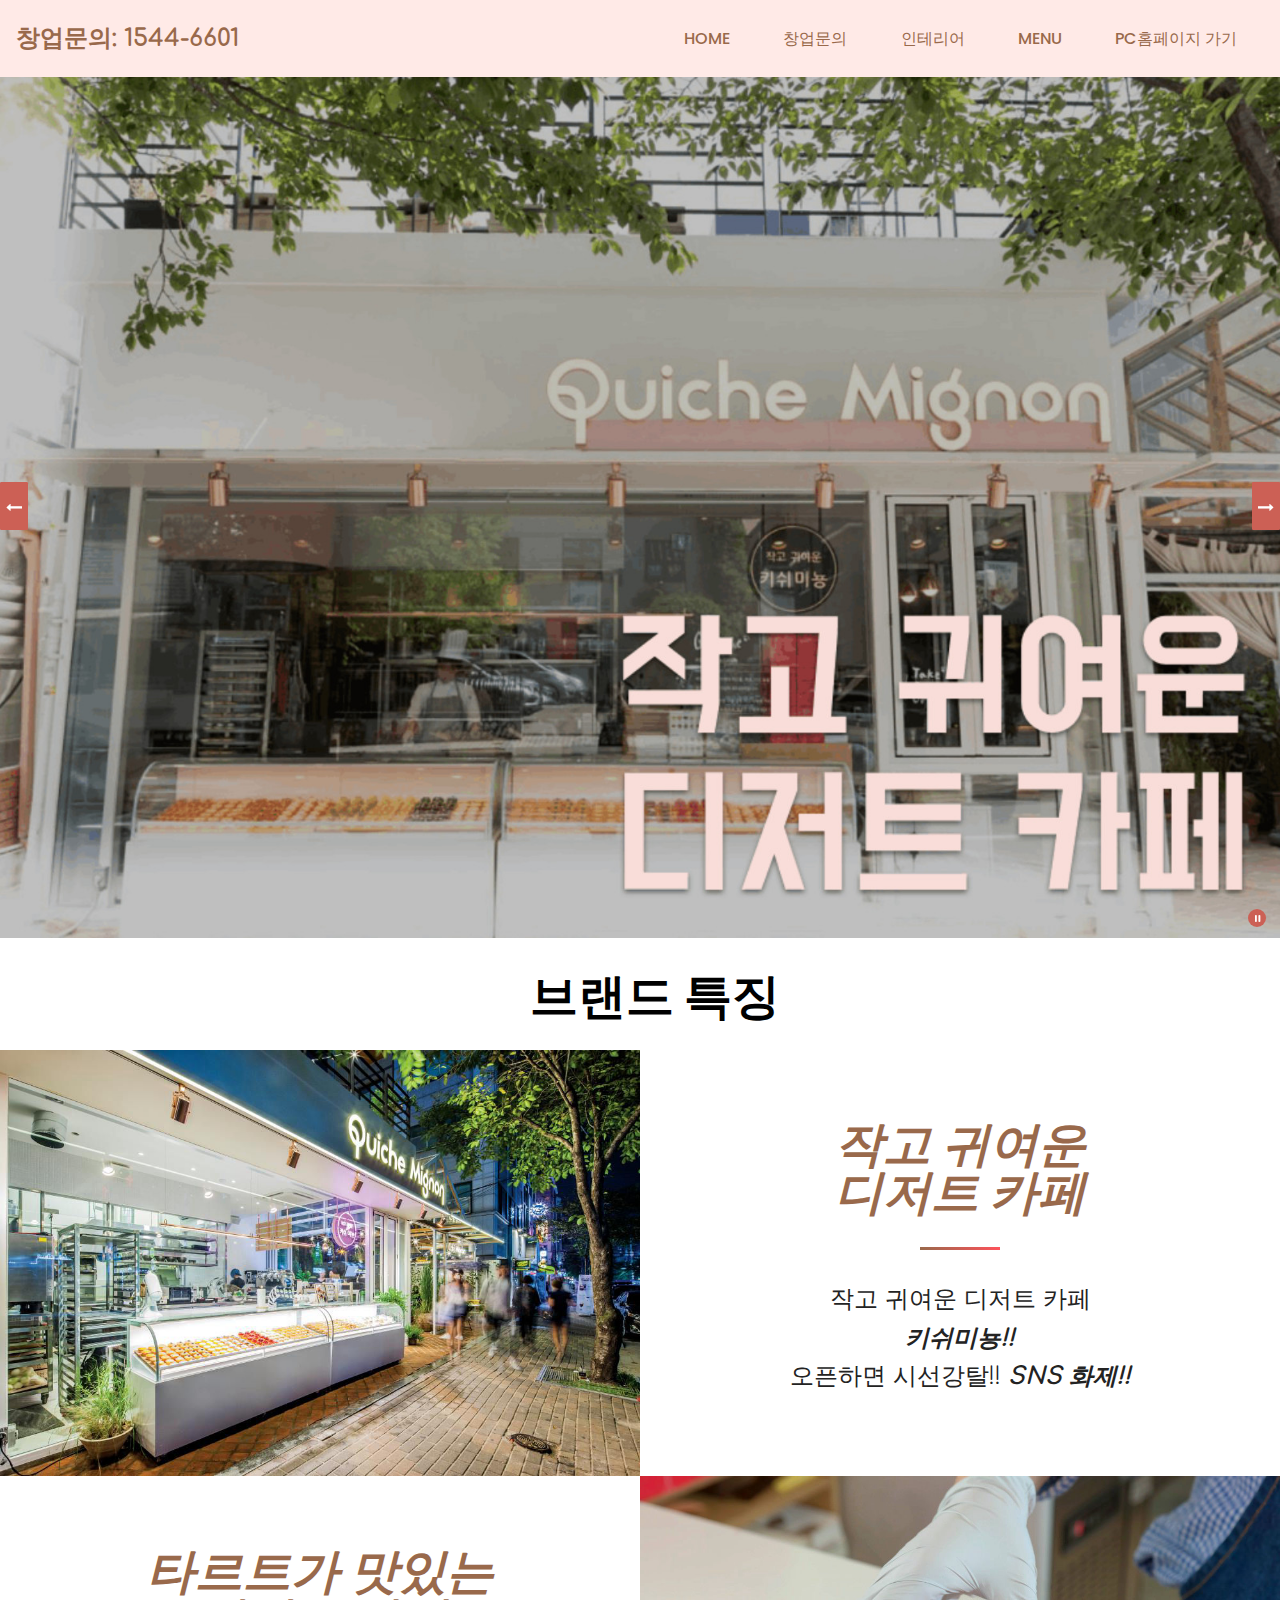
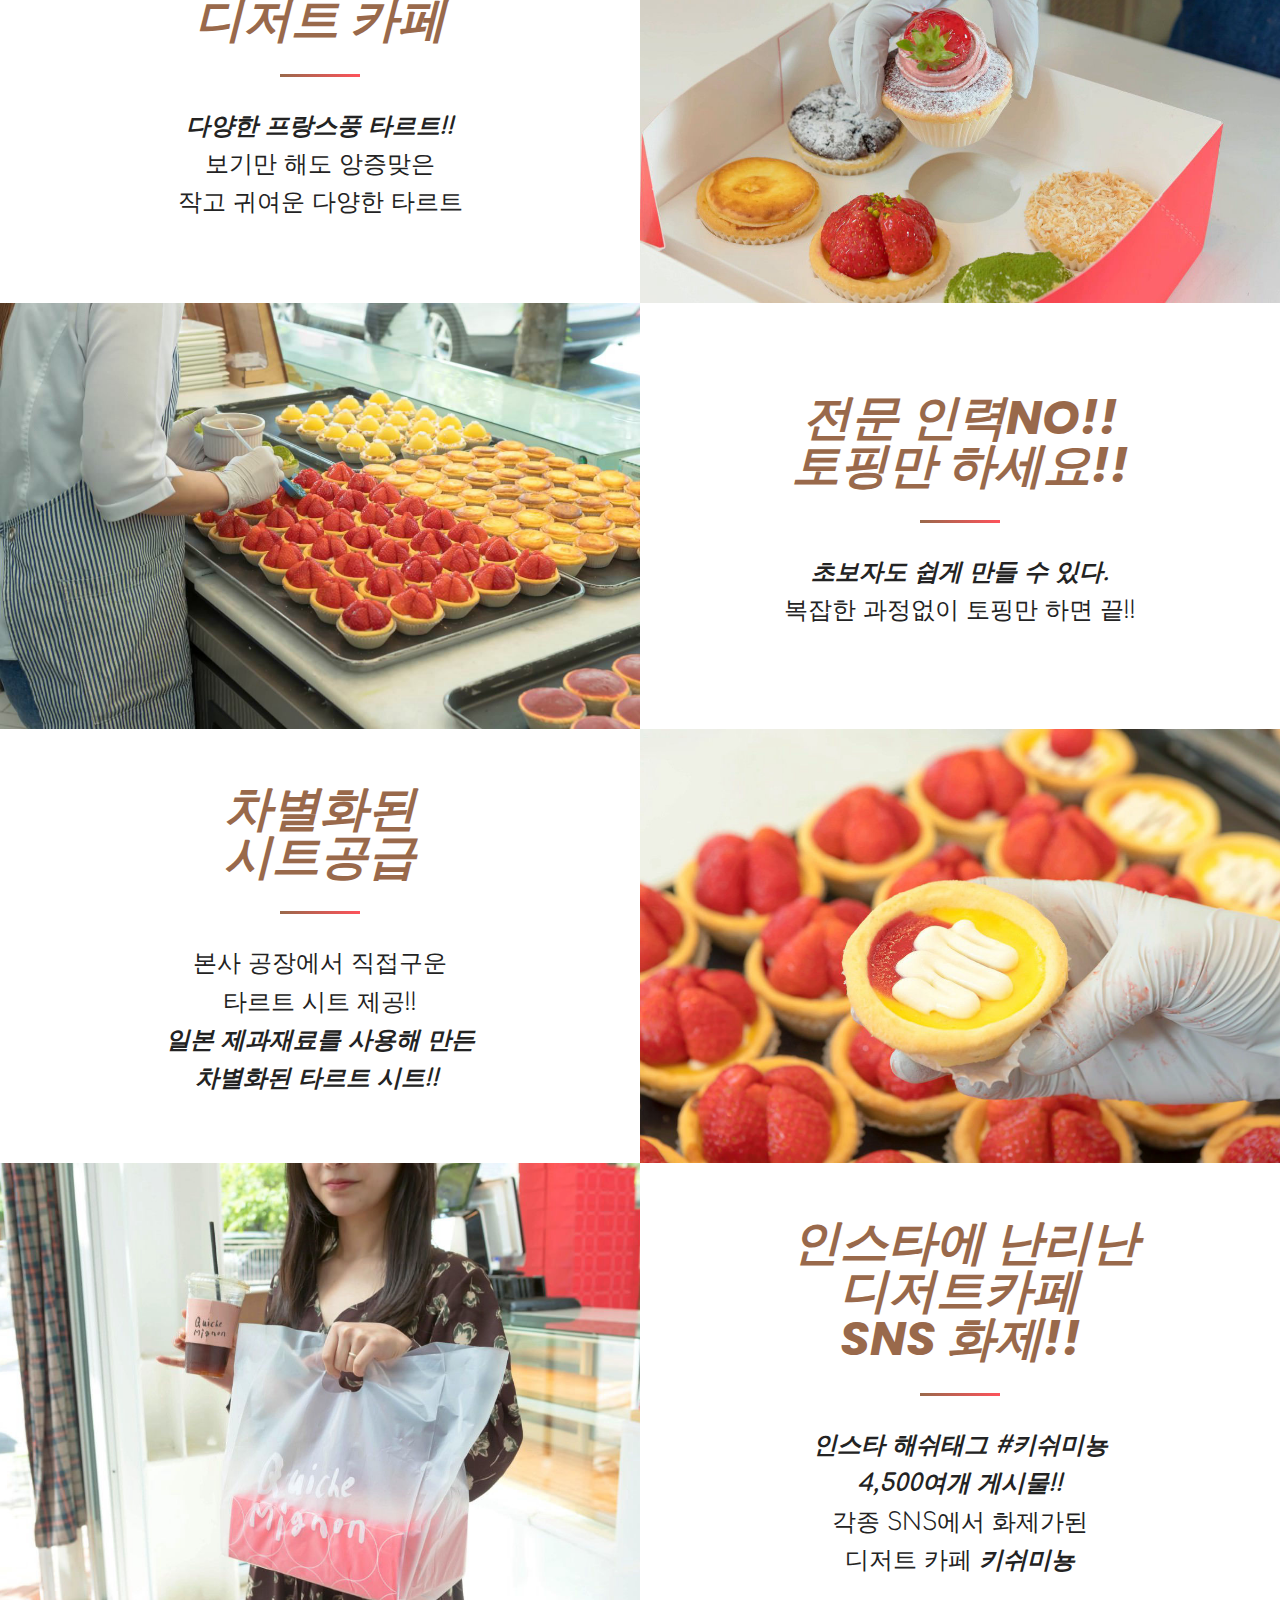
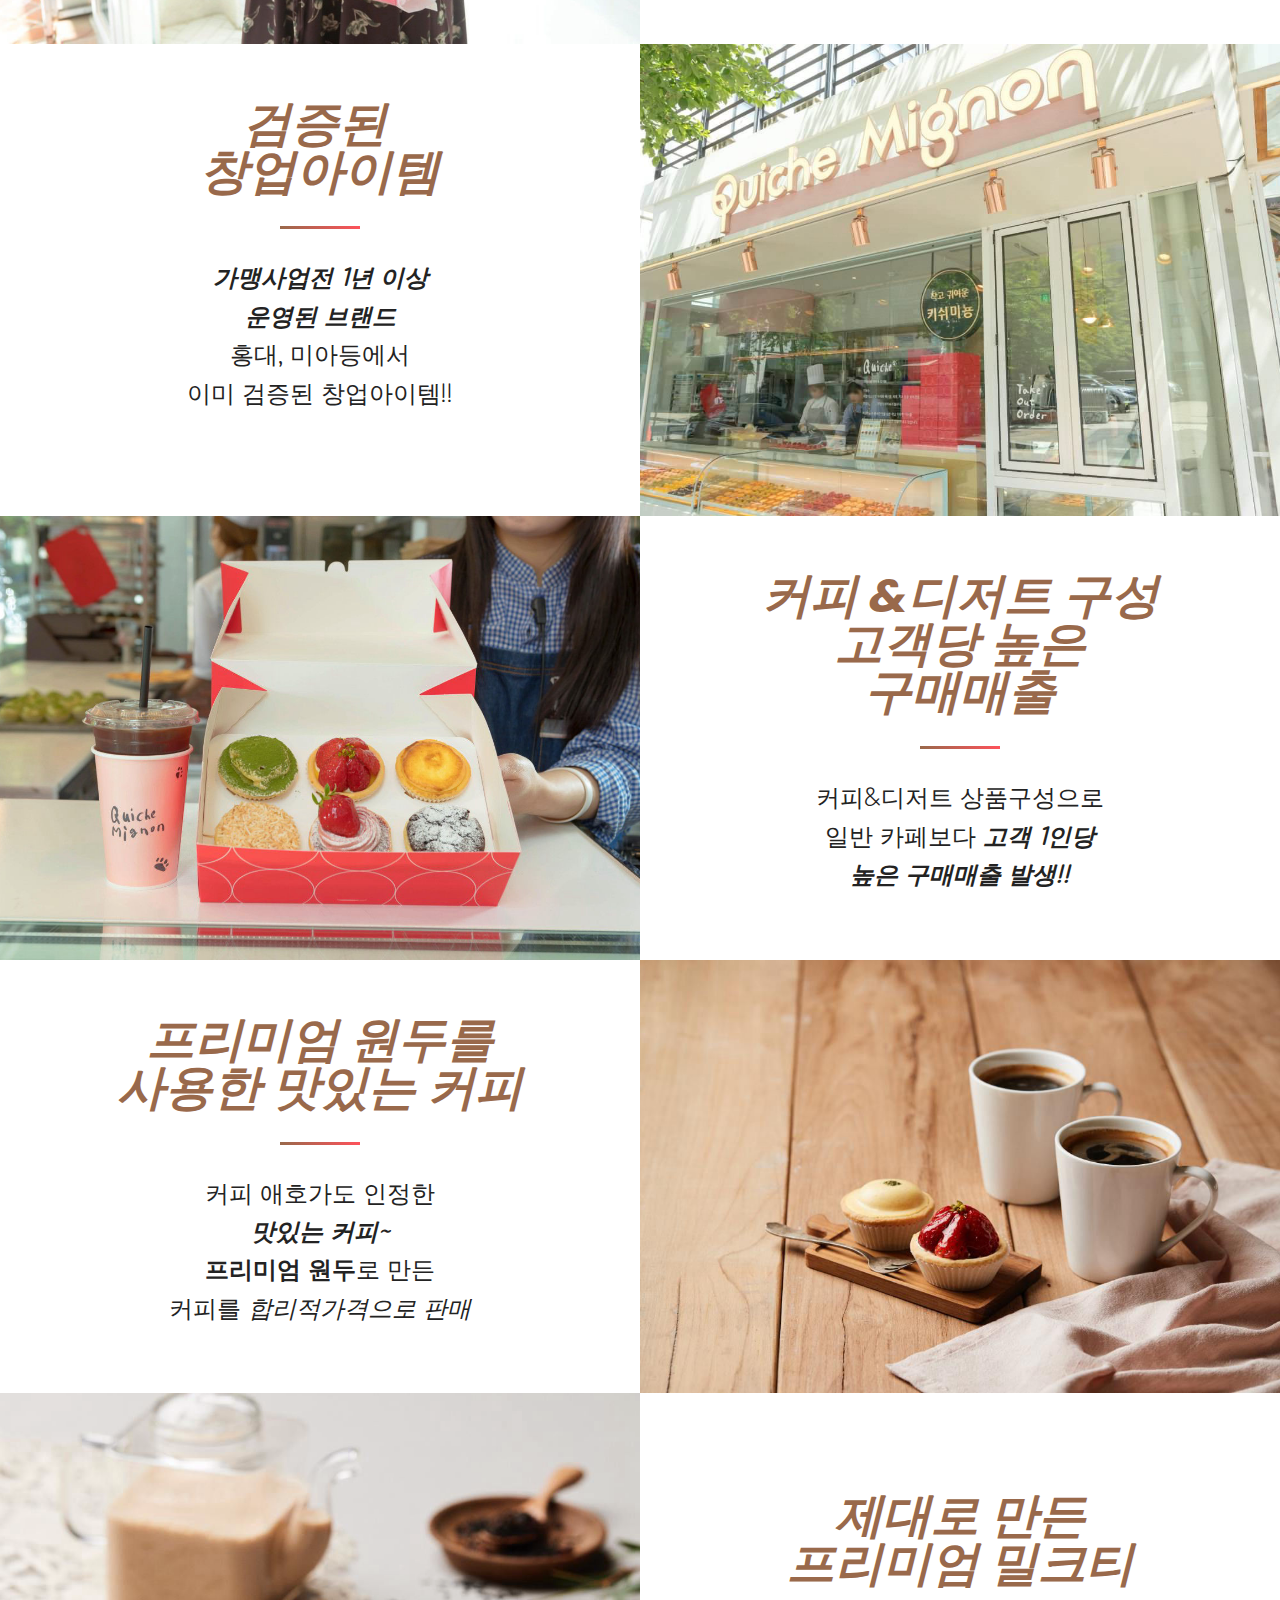
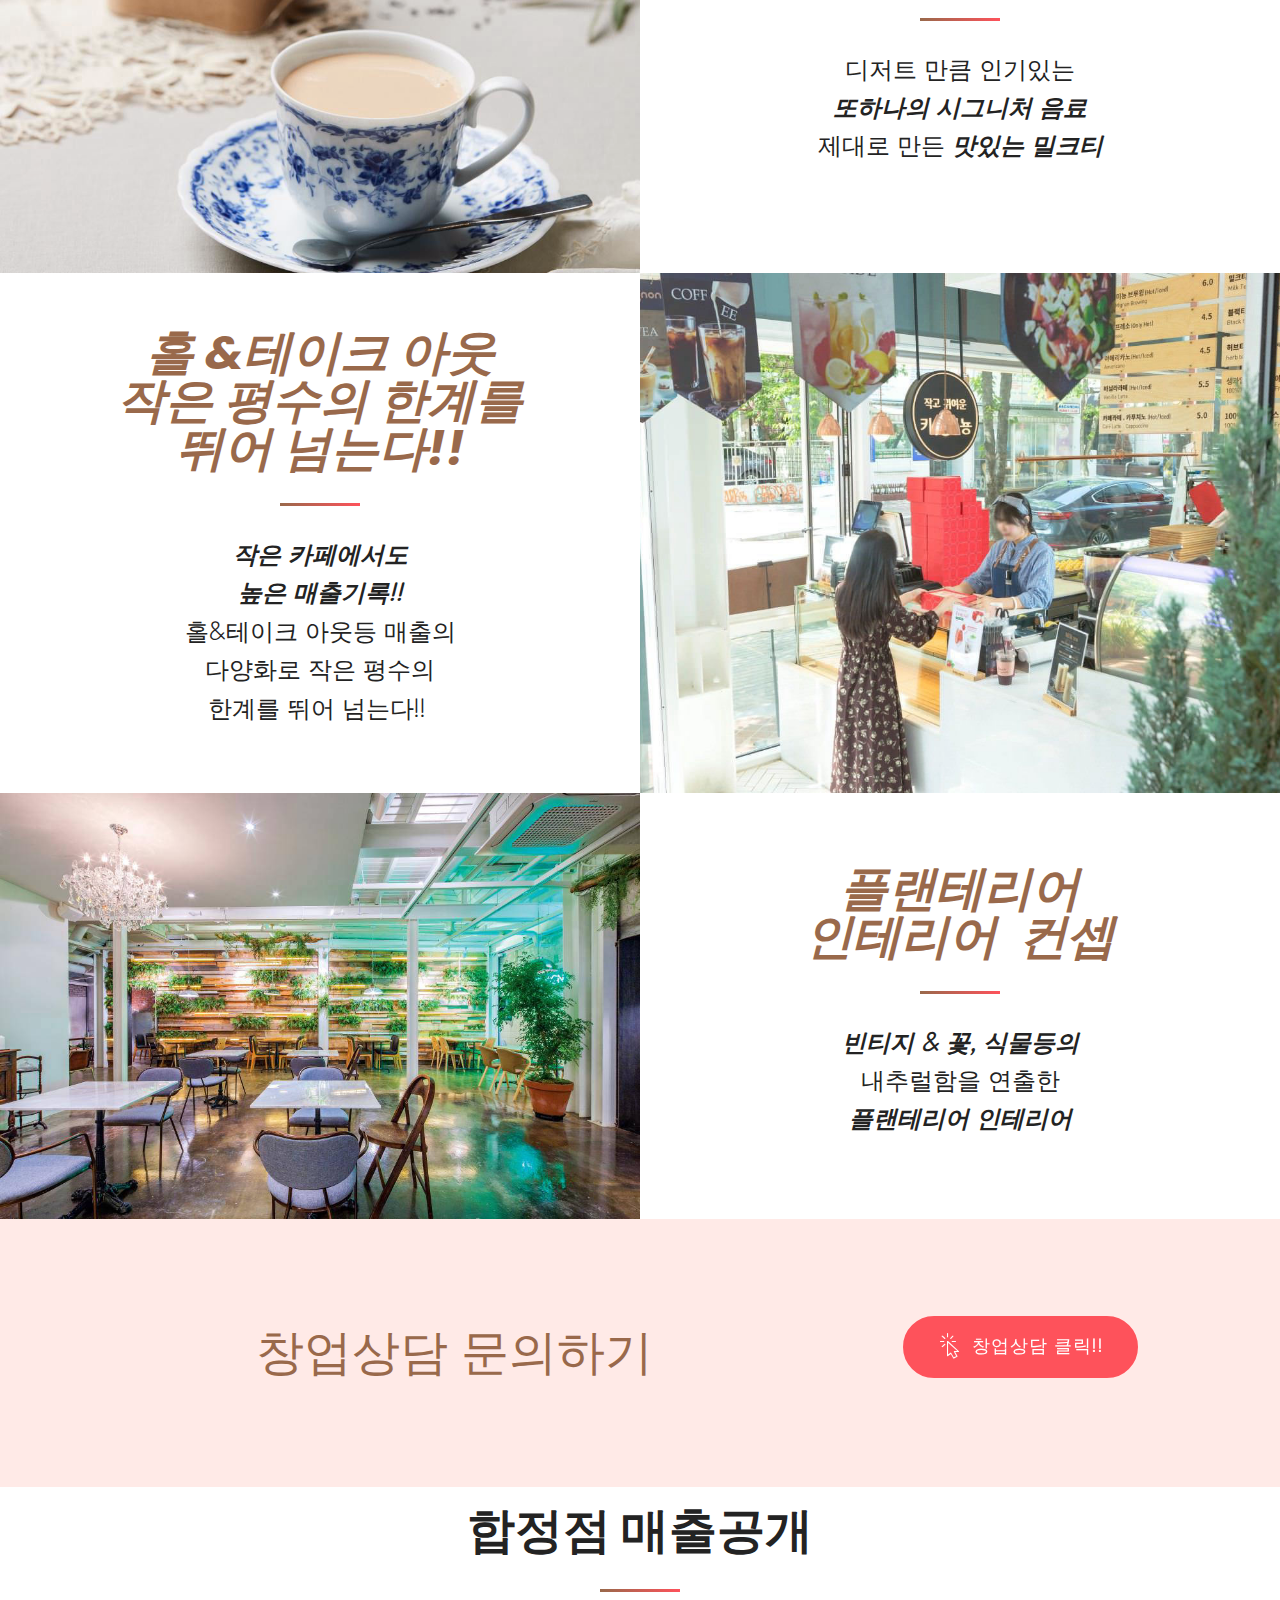
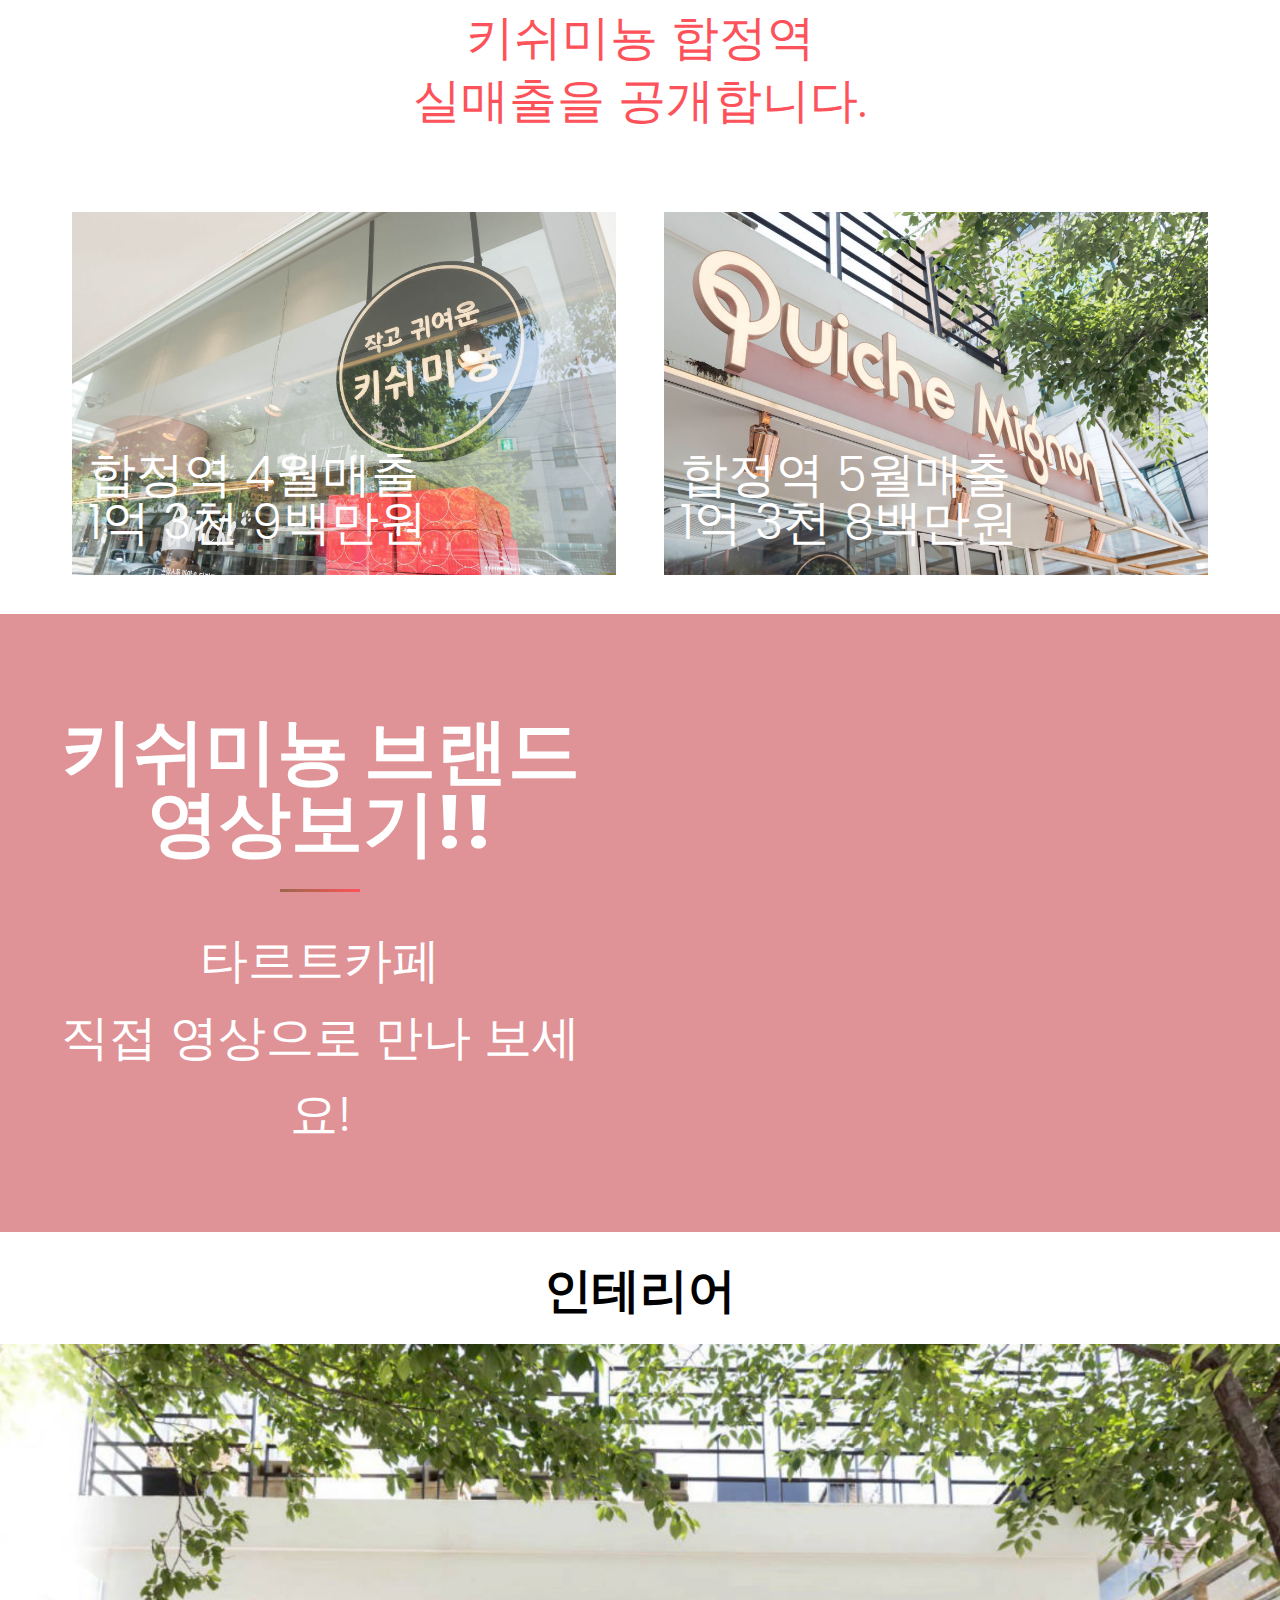
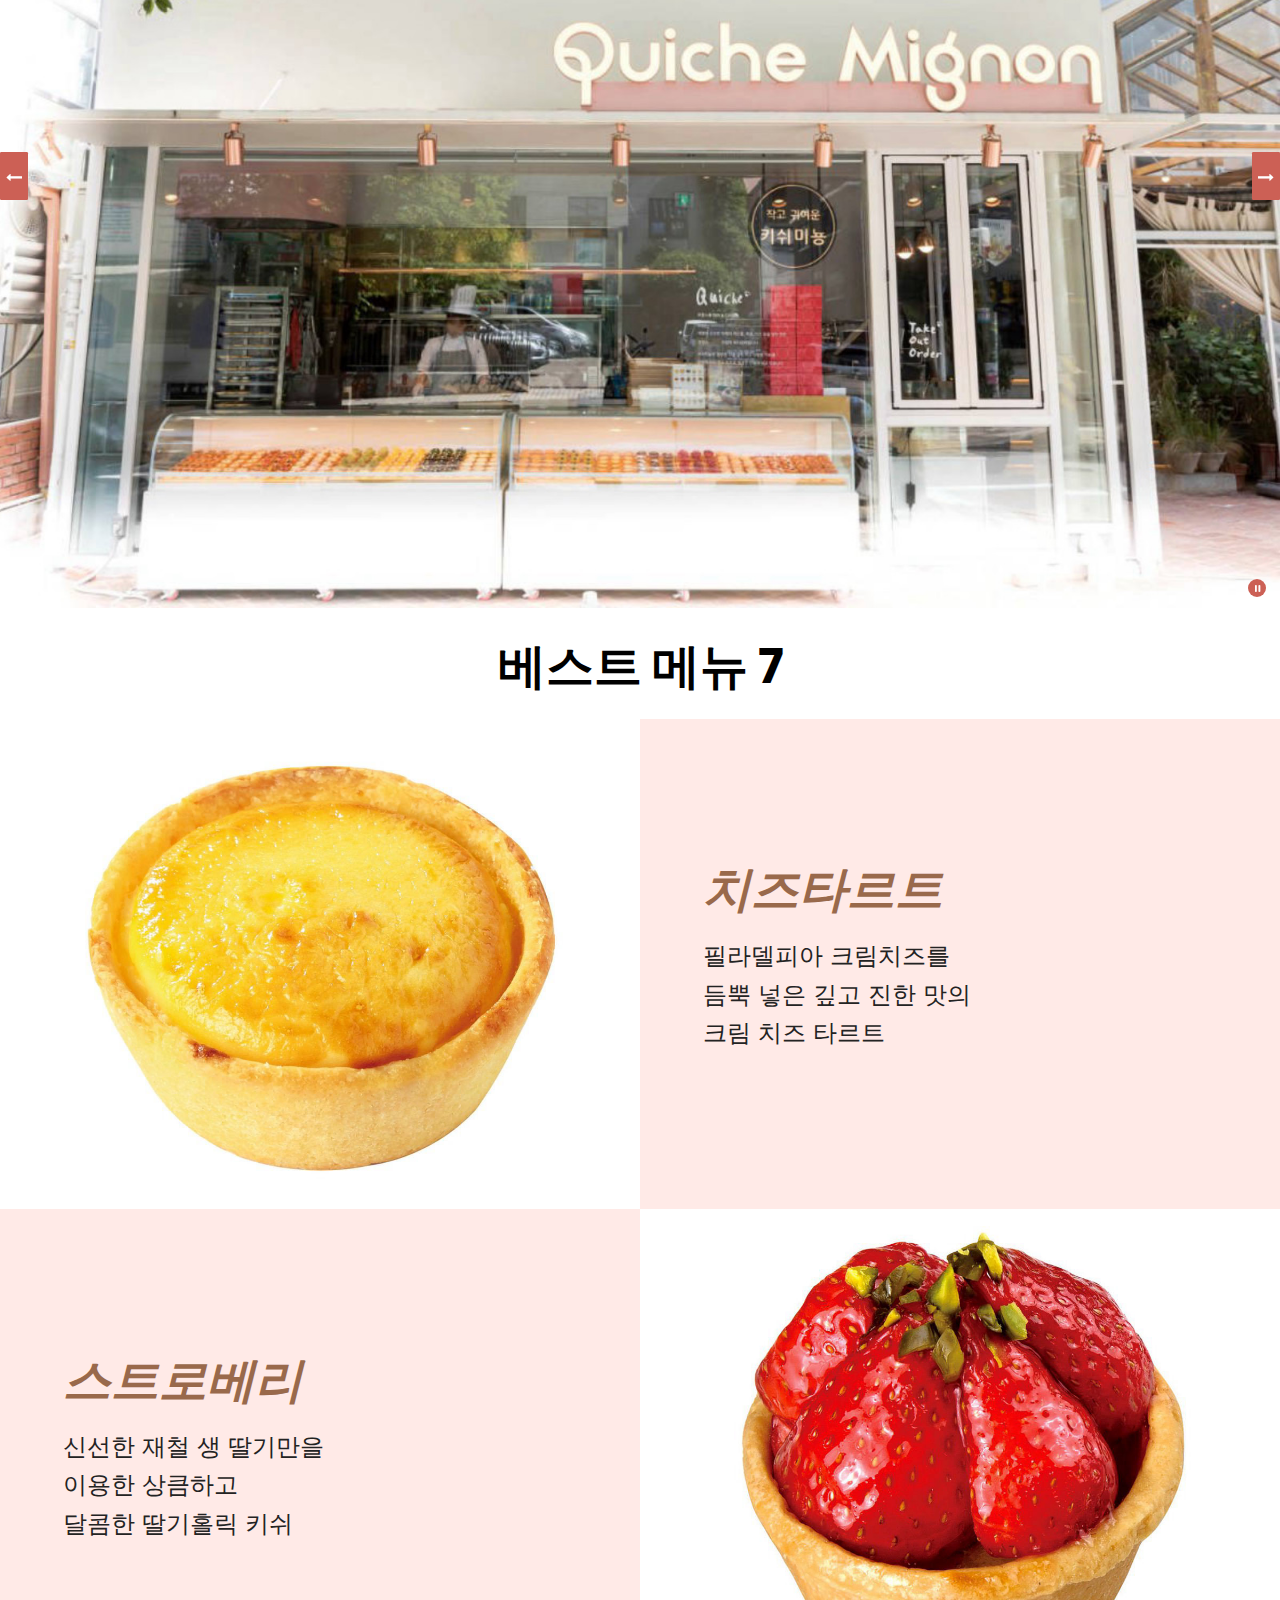
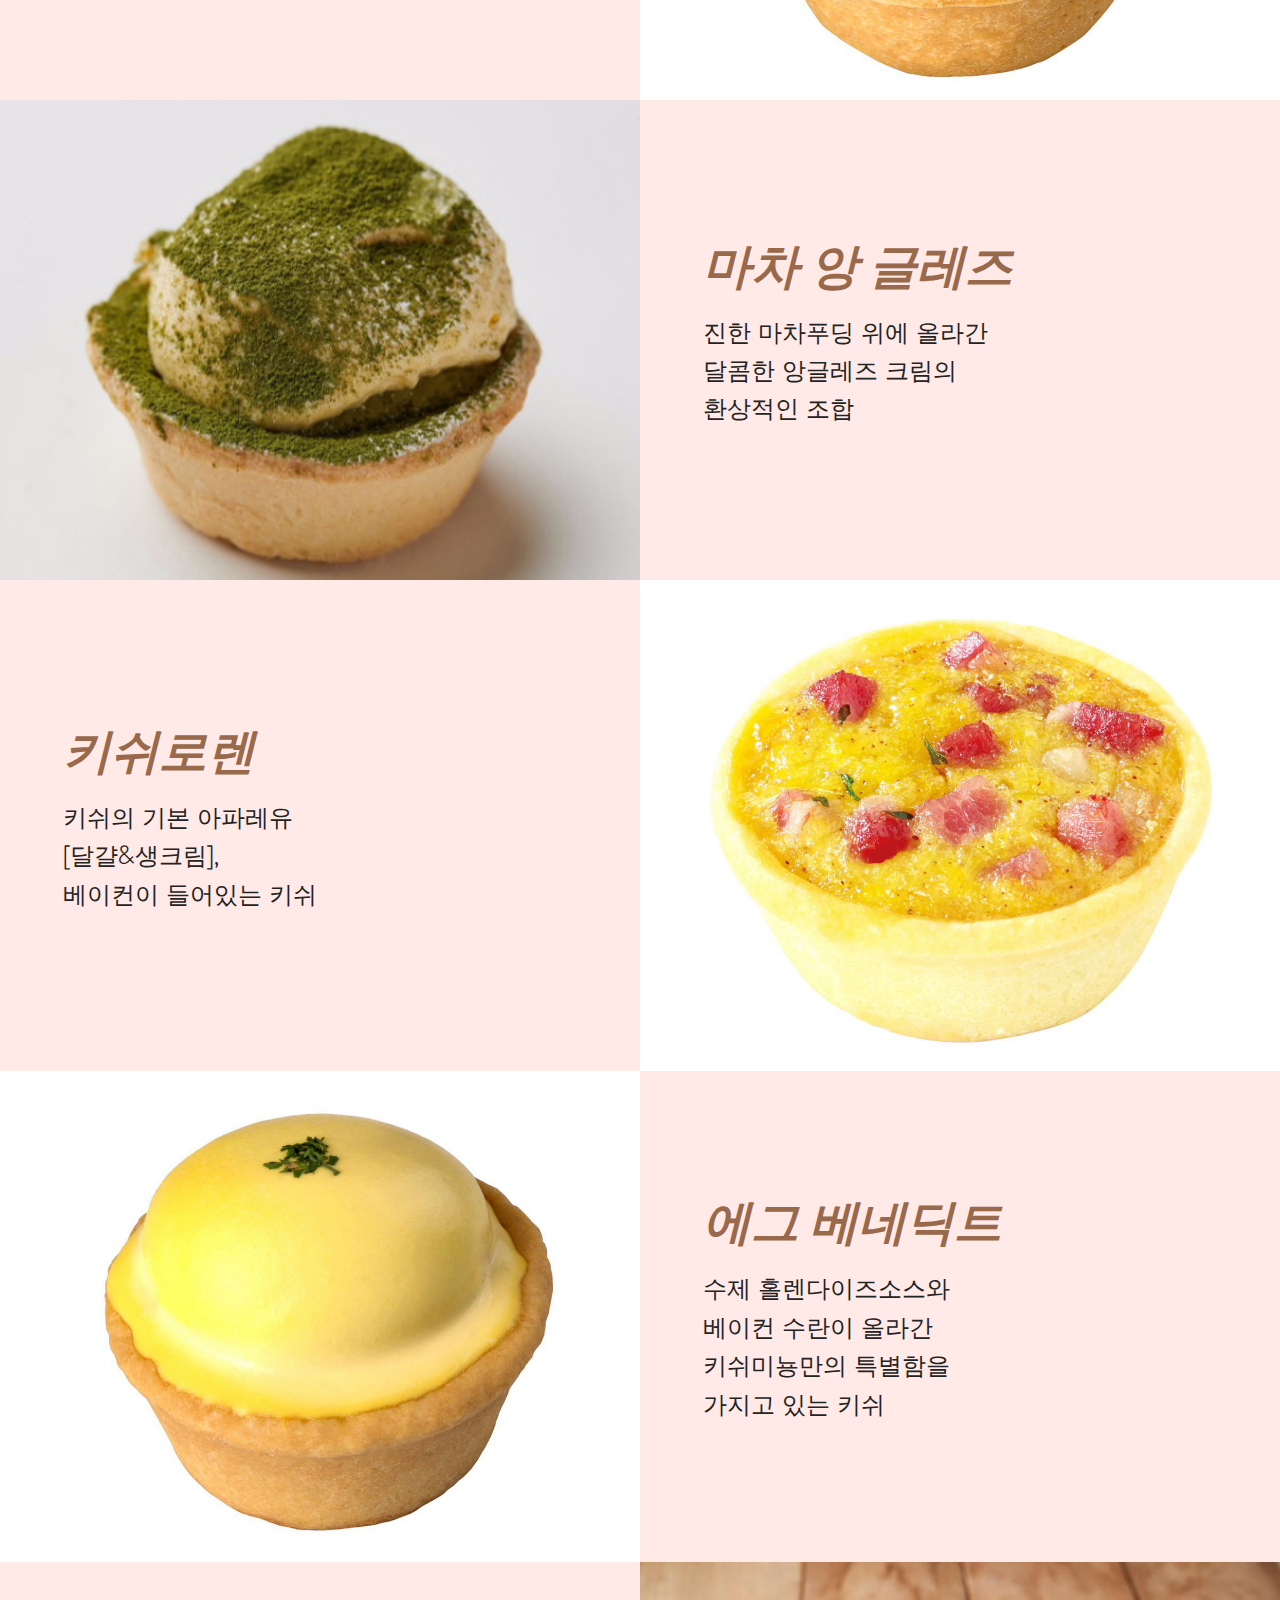
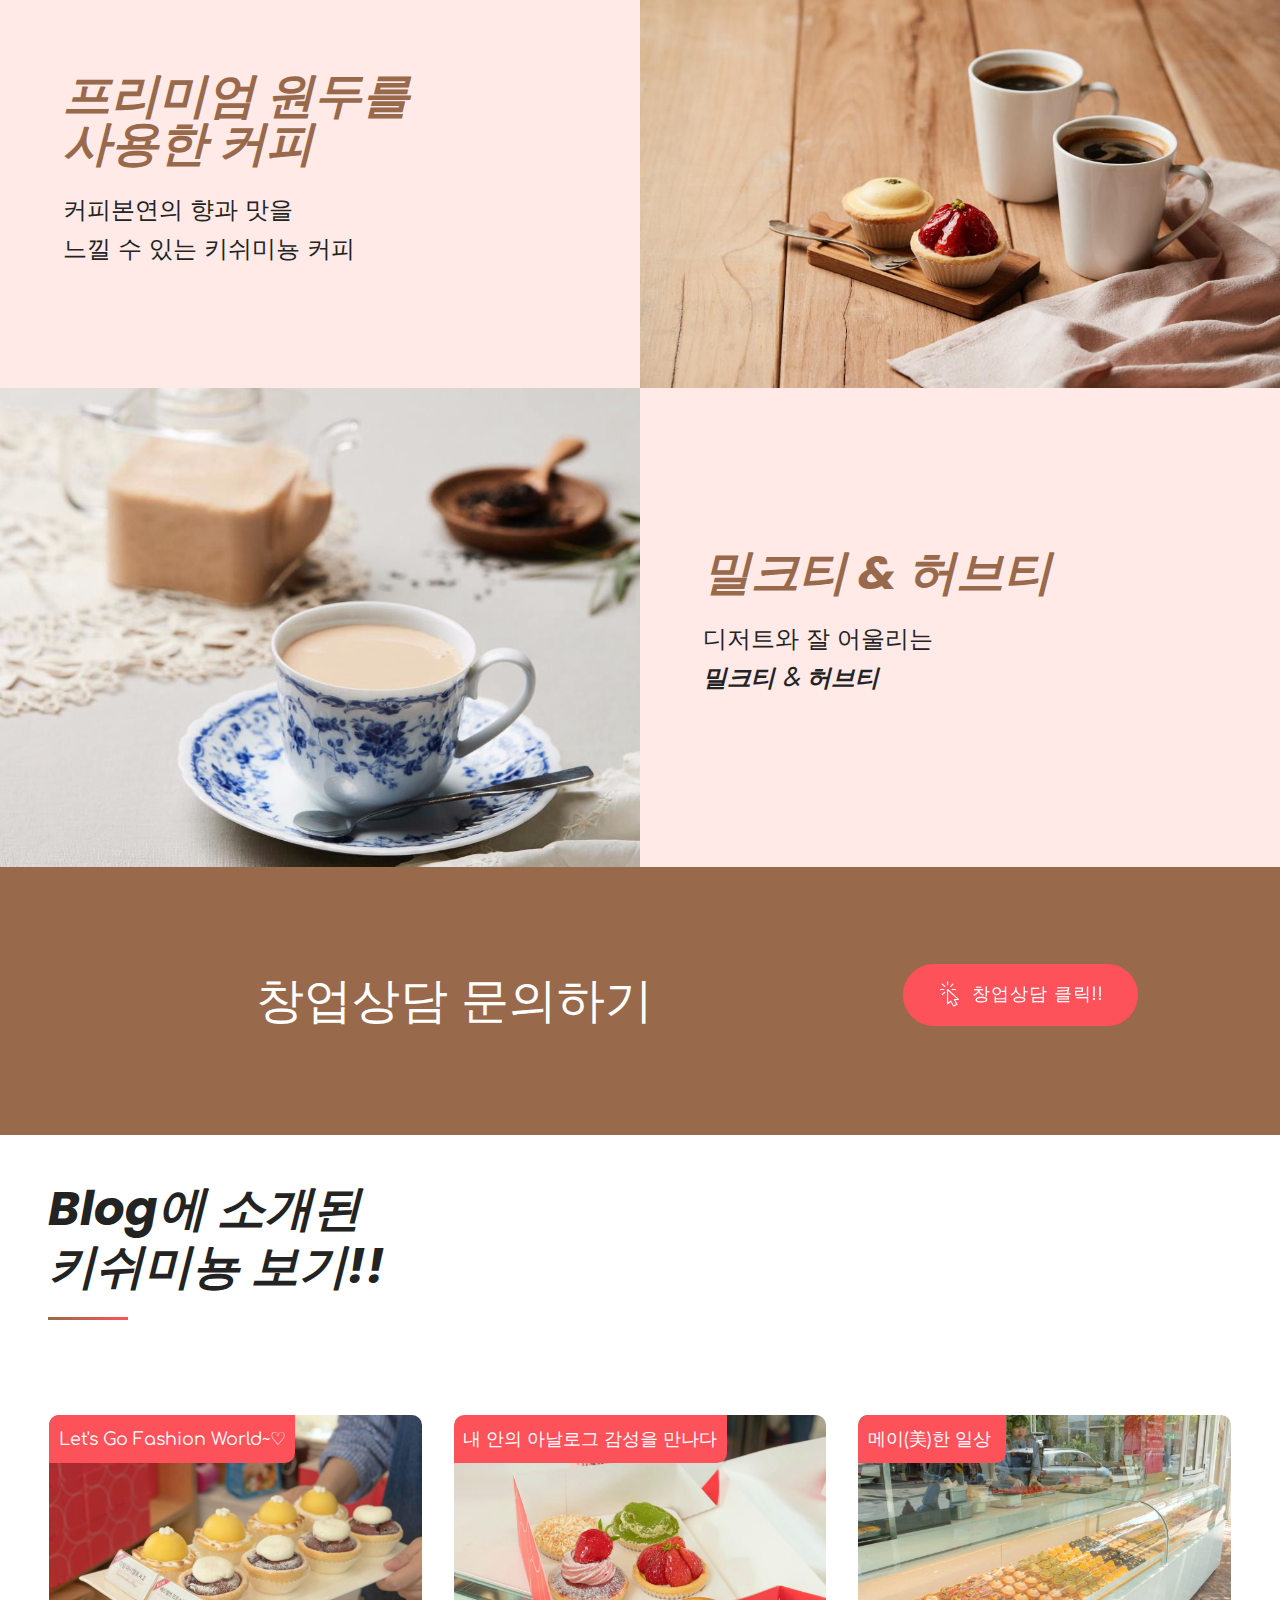
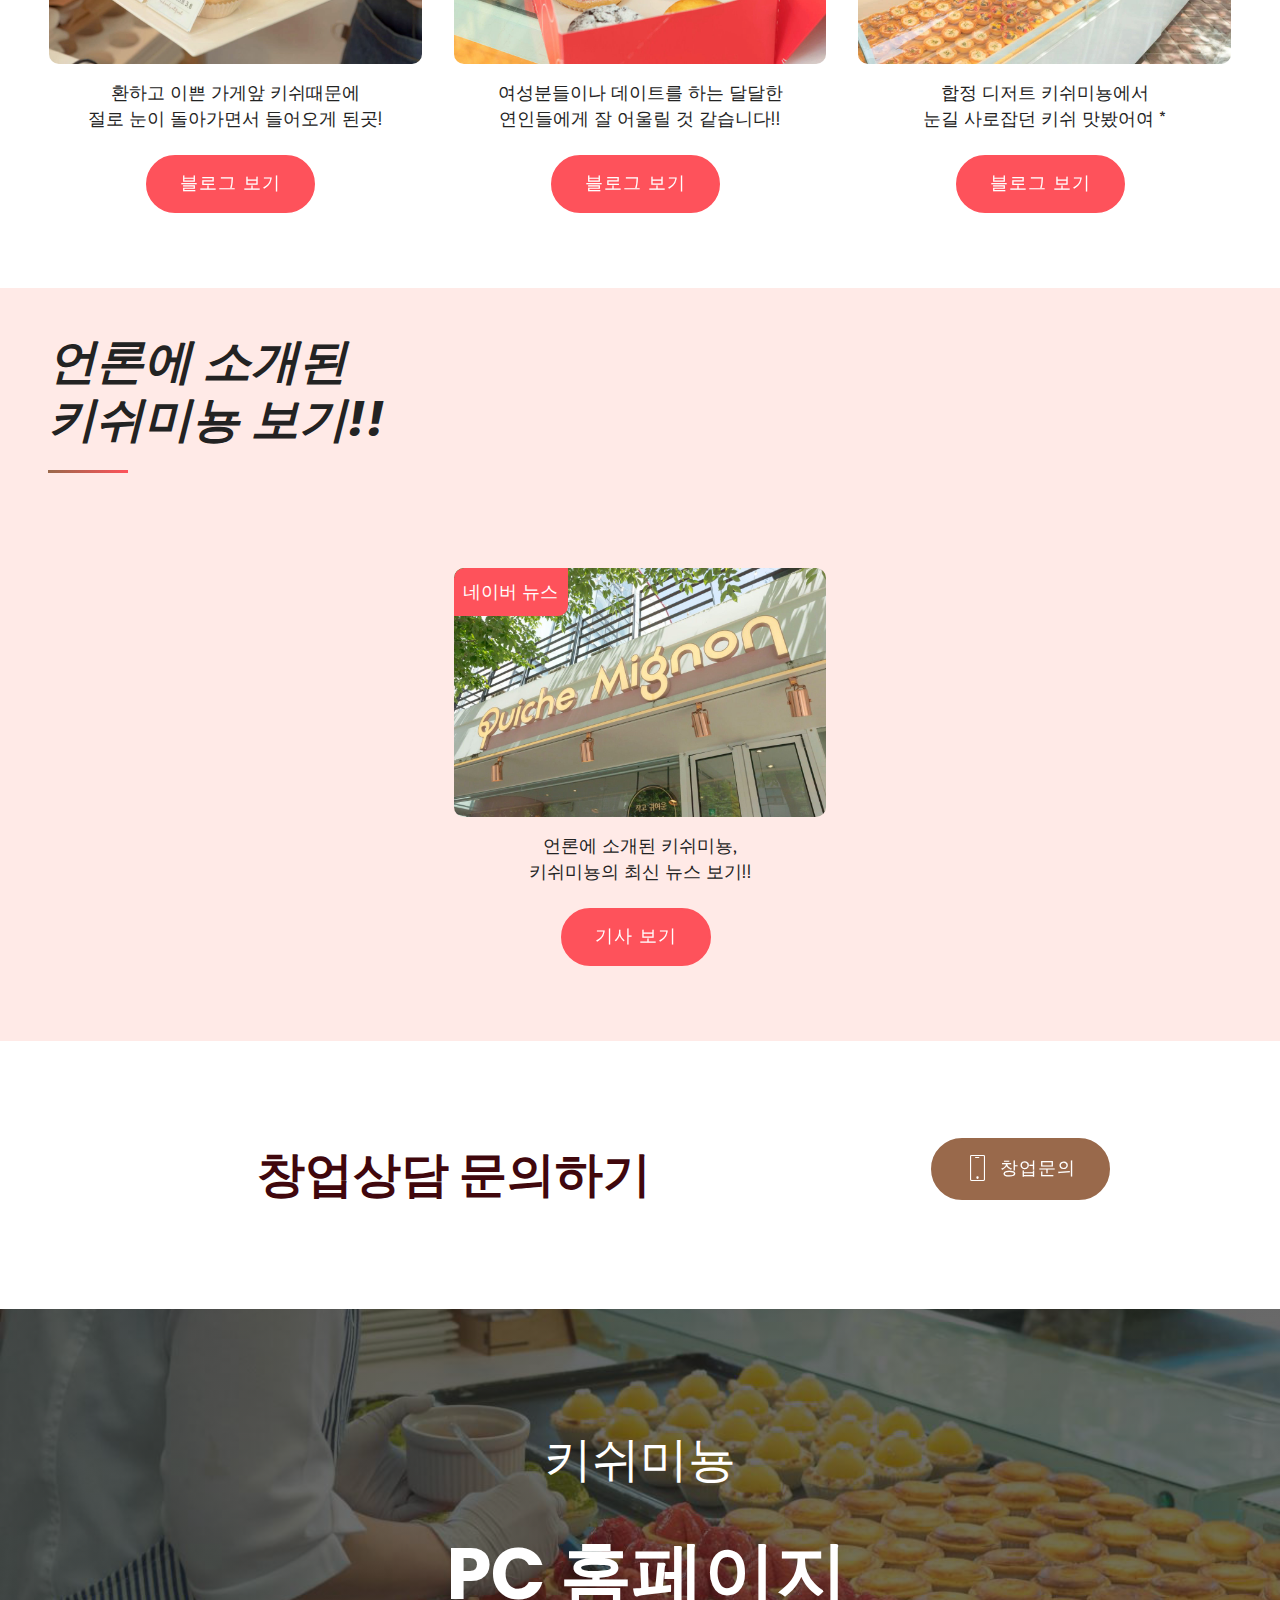
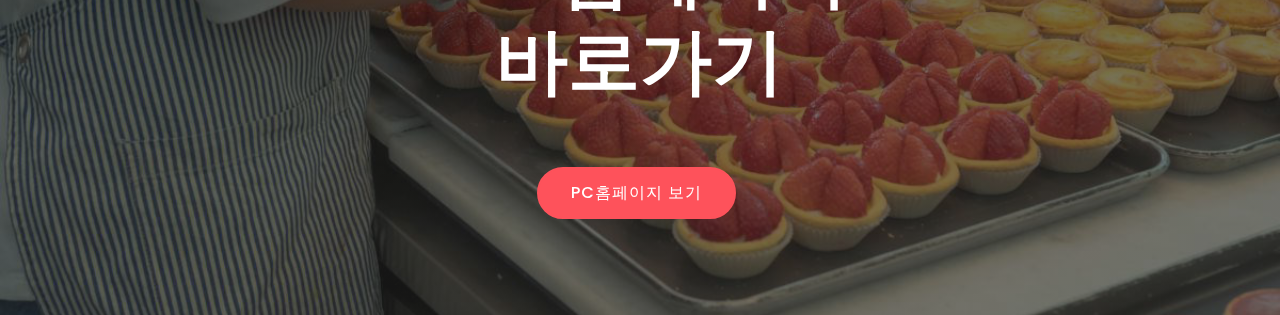
==== commit dec81914: "6.19" ====
--- a/index.html
+++ b/index.html
@@ -103,7 +103,7 @@
     </div>
 </section>
 
-<section class="mbr-wowslider-container mbr-section mbr-section__container carousel slide mbr-section-nopadding mbr-wowslider-container--boundary" data-ride="carousel" data-keyboard="false" data-wrap="true" data-interval="false" id="wowslider-9" data-rv-view="5" style="background-color: rgb(255, 255, 255);">
+<section class="mbr-wowslider-container mbr-section mbr-section__container carousel slide mbr-section-nopadding mbr-wowslider-container--boundary" data-ride="carousel" data-keyboard="false" data-wrap="true" data-interval="false" id="wowslider-9" data-rv-view="283" style="background-color: rgb(255, 255, 255);">
     <div class="mbr-wowslider">
         <div class="ws_images">
             <ul>
@@ -482,6 +482,50 @@
                 </div>
             </div>
             <div class="col-md-4 mbr-section-btn"><a href="db.html" class="btn btn-secondary display-7"><span class="icon54-v1-click-1 mbr-iconfont mbr-iconfont-btn"></span>창업상담 클릭!!</a></div>
+        </div>
+    </div>
+</section>
+
+<section class="features9 popup-btn-cards cid-qVoGWK3aYc" id="features9-28">
+
+    
+
+    
+    <div class="container-fluid">
+        <h2 class="align-center mbr-fonts-style mbr-section-title display-2"><strong>
+            합정점 매출공개</strong></h2>
+        <div class="underline align-center">
+            <div class="line"></div>
+        </div>
+        <h3 class="mbr-section-subtitle align-center mbr-fonts-style mbr-light pb-5 display-2">
+            키쉬미뇽 합정역<br>실매출을 공개합니다.</h3>
+        <div class="row main justify-content-center">
+            <div class="col-lg-6 p-4">
+                <div class="image-element card-wrapper">
+                    <img src="assets/images/-01i0245-1000x667.jpg" alt="" title="">
+                    <div class="mbr-overlay card-overlay"></div>
+                    <div class="wrapper">
+                        <h3 class="card-title mbr-fonts-style align-left mbr-white display-2">합정역 4월매출<br>1억 3천 9백만원</h3>
+                        <div class="collapsed-content">
+                            
+                            
+                        </div>
+                   </div>
+               </div>
+            </div>
+            <div class="col-lg-6 p-4">
+                <div class="image-element card-wrapper">
+                    <img src="assets/images/-01i0244-1000x667.jpg" alt="" title="">
+                    <div class="mbr-overlay card-overlay"></div>
+                    <div class="wrapper">
+                        <h3 class="card-title mbr-fonts-style align-left mbr-white display-2">합정역 5월매출<br> 1억 3천 8백만원</h3>
+                        <div class="collapsed-content">
+                            
+                            
+                        </div>
+                    </div>
+                </div>
+            </div>
         </div>
     </div>
 </section>
@@ -525,7 +569,7 @@
     </div>
 </section>
 
-<section class="mbr-wowslider-container mbr-section mbr-section__container carousel slide mbr-section-nopadding mbr-wowslider-container--boundary" data-ride="carousel" data-keyboard="false" data-wrap="true" data-interval="false" id="wowslider-q" data-rv-view="68" style="background-color: rgb(255, 255, 255);">
+<section class="mbr-wowslider-container mbr-section mbr-section__container carousel slide mbr-section-nopadding mbr-wowslider-container--boundary" data-ride="carousel" data-keyboard="false" data-wrap="true" data-interval="false" id="wowslider-q" data-rv-view="346" style="background-color: rgb(255, 255, 255);">
     <div class="mbr-wowslider">
         <div class="ws_images">
             <ul>
@@ -907,7 +951,7 @@
         <div class="row justify-content-center">
             <div class="col-md-8 section">
                 <div class="section-title">
-                    <h3 class="mbr-fonts-style mbr-section-title display-5">창업문의 및 업종변경 <br>문의하기<br></h3>
+                    <h3 class="mbr-fonts-style mbr-section-title display-2"><strong>창업상담 문의하기</strong><br></h3>
                 </div>
             </div>
             <div class="col-md-4 mbr-section-btn"><a href="tel:1544-6601" class="btn btn-primary display-7"><span class="mbri-mobile mbr-iconfont mbr-iconfont-btn"></span>
--- a/assets/mobirise/css/mbr-additional.css
+++ b/assets/mobirise/css/mbr-additional.css
@@ -2323,8 +2323,8 @@
   color: #99694b;
 }
 .cid-qMMJbkjEQW {
-  padding-top: 15px;
-  padding-bottom: 30px;
+  padding-top: 90px;
+  padding-bottom: 90px;
   background-color: #ffeae7;
 }
 .cid-qMMJbkjEQW .mbr-section-title {
@@ -2332,10 +2332,129 @@
   padding: 15px 0;
   color: #99694b;
 }
+.cid-qVoGWK3aYc {
+  padding-top: 15px;
+  padding-bottom: 15px;
+  background-color: #ffffff;
+}
+.cid-qVoGWK3aYc .mbr-section-subtitle {
+  color: #fe525b;
+}
+.cid-qVoGWK3aYc .underline {
+  padding-top: .5rem;
+  padding-bottom: .5rem;
+}
+.cid-qVoGWK3aYc .underline .line {
+  width: 5rem;
+  height: 3px;
+  background: linear-gradient(90deg, #99694b, #fe525b);
+  display: inline-block;
+}
+.cid-qVoGWK3aYc .image-element {
+  position: relative;
+  z-index: 0;
+  overflow: hidden;
+}
+.cid-qVoGWK3aYc .image-element img {
+  width: 100%;
+  height: 100%;
+  object-fit: cover;
+  object-position: center center;
+}
+.cid-qVoGWK3aYc .wrapper {
+  padding: 2rem 1rem 1rem 1rem;
+  background: #fe525b;
+}
+.cid-qVoGWK3aYc .card-overlay {
+  display: none;
+}
+.cid-qVoGWK3aYc .mbr-section-title,
+.cid-qVoGWK3aYc .underline,
+.cid-qVoGWK3aYc .mbr-section-subtitle {
+  padding-left: 1rem;
+  padding-right: 1rem;
+}
+@media (min-width: 768px) {
+  .cid-qVoGWK3aYc .image-element:hover .card-overlay {
+    opacity: .5;
+    border-bottom-right-radius: 7rem;
+  }
+  .cid-qVoGWK3aYc .image-element:hover .wrapper {
+    padding-top: 0;
+    border-bottom-right-radius: 7rem;
+  }
+  .cid-qVoGWK3aYc .image-element:hover .wrapper .collapsed-content {
+    transition: opacity 0.5s, max-height 3s;
+    opacity: 1;
+    max-height: 999px;
+    border-bottom-right-radius: 7rem;
+  }
+  .cid-qVoGWK3aYc .image-element:hover .wrapper .collapsed-content .mbr-section-btn {
+    border-bottom-right-radius: 7rem;
+  }
+  .cid-qVoGWK3aYc .image-element.popup-btn:hover .card-overlay {
+    border-bottom-right-radius: 0 !important;
+  }
+  .cid-qVoGWK3aYc .image-element.popup-btn:hover .wrapper {
+    border-bottom-right-radius: 0 !important;
+  }
+  .cid-qVoGWK3aYc .image-element.popup-btn:hover .wrapper .collapsed-content {
+    border-bottom-right-radius: 0 !important;
+  }
+  .cid-qVoGWK3aYc .image-element.popup-btn:hover .wrapper .collapsed-content .mbr-section-btn {
+    border-bottom-right-radius: 0 !important;
+  }
+  .cid-qVoGWK3aYc .wrapper {
+    position: absolute;
+    bottom: 0;
+    width: 100%;
+    padding: 1rem;
+    background: transparent;
+  }
+  .cid-qVoGWK3aYc .wrapper .collapsed-content {
+    transition: opacity 0.5s, max-height 1s;
+    opacity: 0;
+    max-height: 0px;
+    overflow: hidden;
+  }
+  .cid-qVoGWK3aYc .card-overlay {
+    transition: all .5s;
+    opacity: 0;
+    display: block;
+  }
+}
+@media (max-width: 767px) {
+  .cid-qVoGWK3aYc .underline .line {
+    height: 2px;
+  }
+  .cid-qVoGWK3aYc .card-title,
+  .cid-qVoGWK3aYc .underline,
+  .cid-qVoGWK3aYc .mbr-text,
+  .cid-qVoGWK3aYc .mbr-section-btn,
+  .cid-qVoGWK3aYc .mbr-section-subtitle,
+  .cid-qVoGWK3aYc .mbr-section-title {
+    text-align: center !important;
+  }
+}
+@media (min-width: 992px) {
+  .cid-qVoGWK3aYc .main {
+    padding-left: 3rem;
+    padding-right: 3rem;
+  }
+  .cid-qVoGWK3aYc .mbr-section-title,
+  .cid-qVoGWK3aYc .underline,
+  .cid-qVoGWK3aYc .mbr-section-subtitle {
+    padding-left: 3rem;
+    padding-right: 3rem;
+  }
+}
+.cid-qVoGWK3aYc H3 {
+  color: #ffffff;
+}
 .cid-qMMCCzQsJc {
   padding-top: 45px;
   padding-bottom: 15px;
-  background-color: #d51f3a;
+  background-color: #df9397;
 }
 .cid-qMMCCzQsJc p {
   color: #767676;
@@ -2383,7 +2502,7 @@
 }
 .cid-qMMCCzQsJc .underline,
 .cid-qMMCCzQsJc .mbr-title B {
-  color: #ffcd40;
+  color: #ffef00;
 }
 .cid-qMMFSzTJXP {
   padding-top: 30px;
@@ -2894,8 +3013,8 @@
   color: #99694b;
 }
 .cid-qMMJOUzOjD {
-  padding-top: 15px;
-  padding-bottom: 30px;
+  padding-top: 90px;
+  padding-bottom: 90px;
   background-color: #99694b;
 }
 .cid-qMMJOUzOjD .mbr-section-title {
@@ -3012,8 +3131,8 @@
   }
 }
 .cid-qMMLYceJNr {
-  padding-top: 30px;
-  padding-bottom: 30px;
+  padding-top: 90px;
+  padding-bottom: 90px;
   background-color: #ffffff;
 }
 .cid-qMMLYceJNr .mbr-section-title {
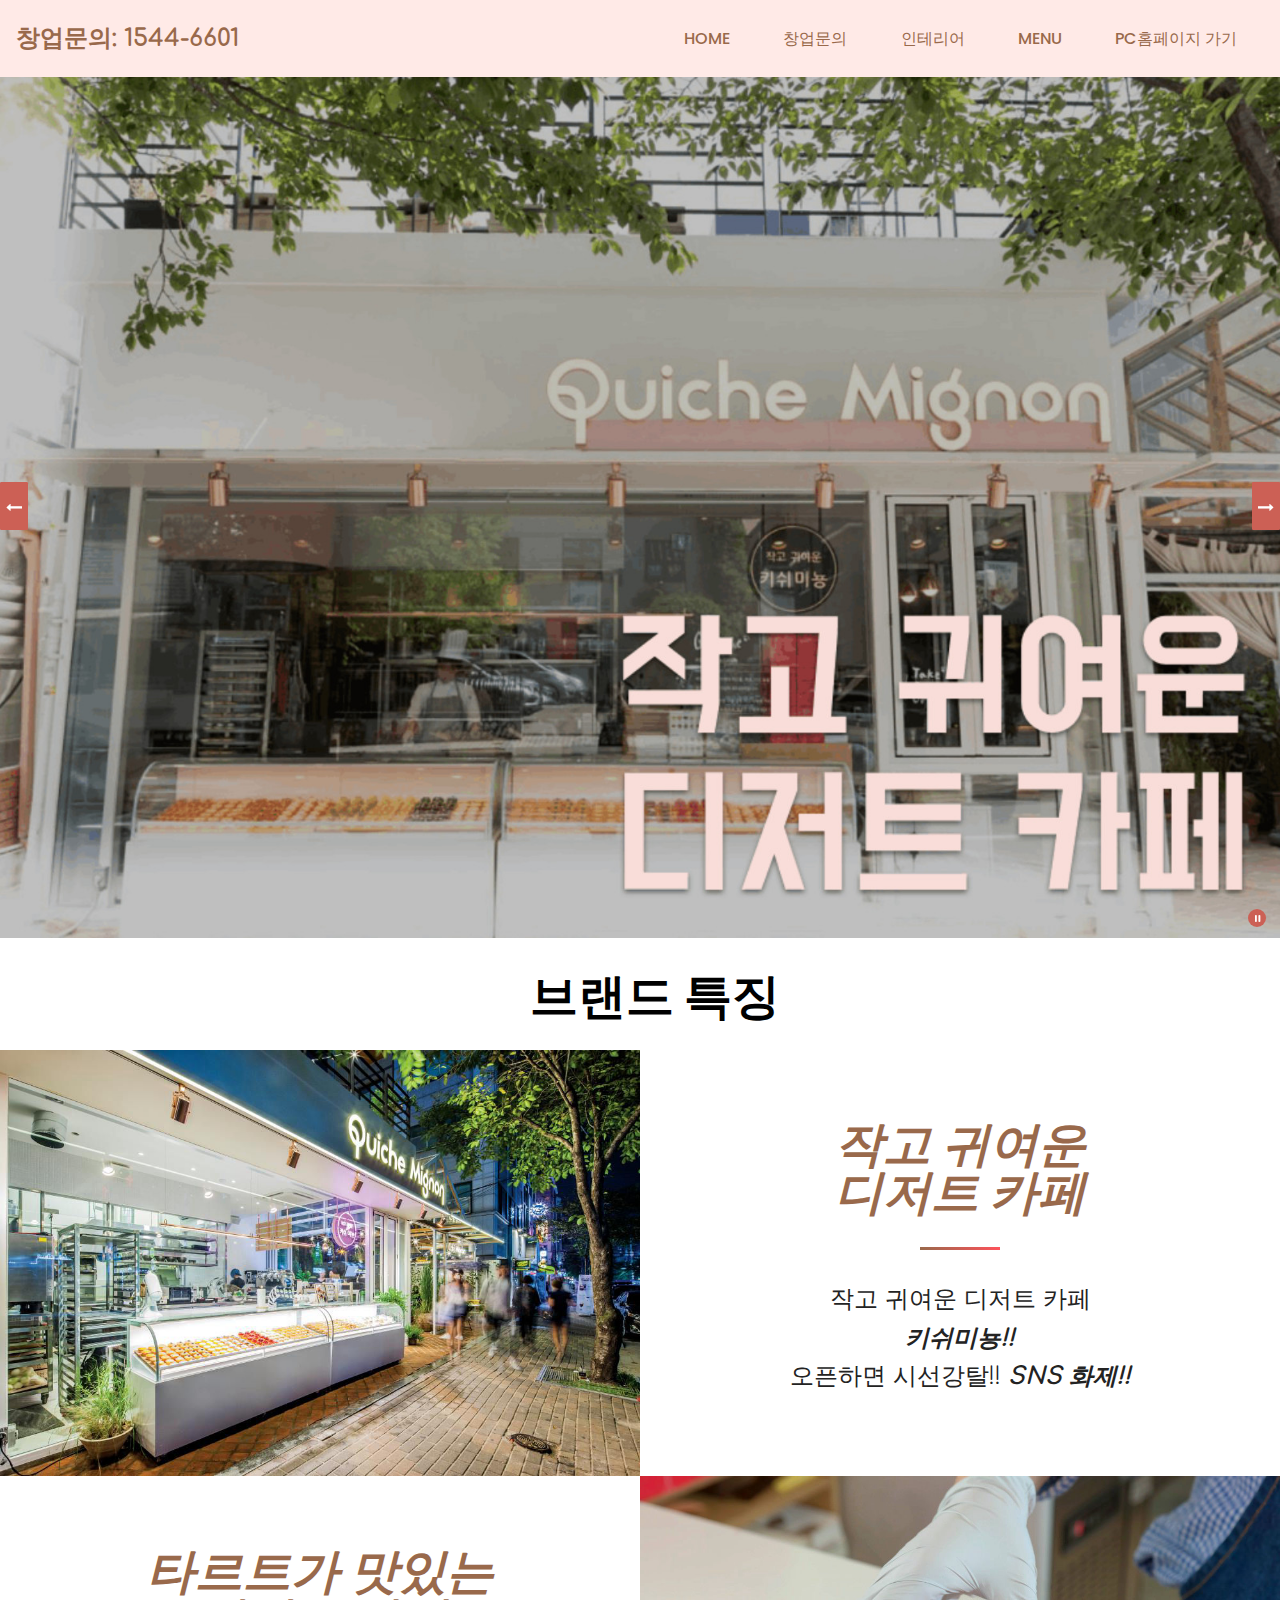
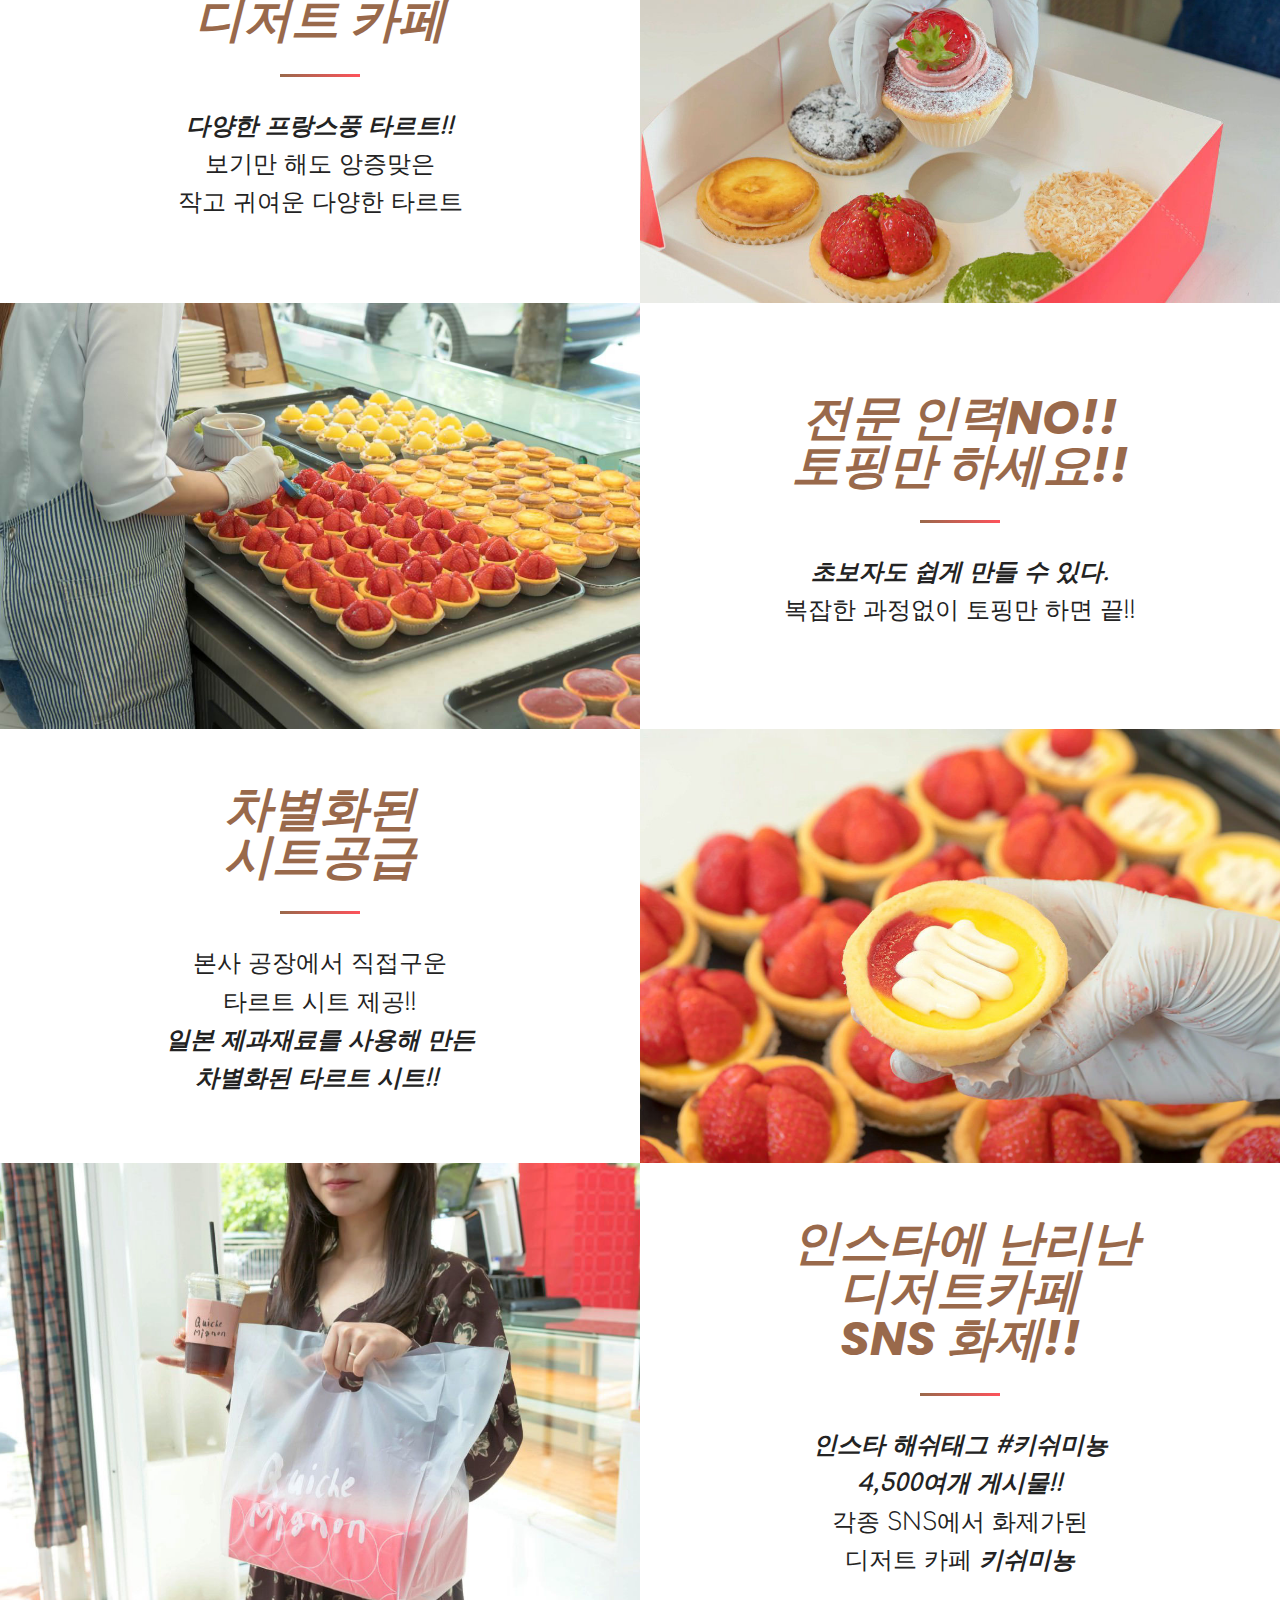
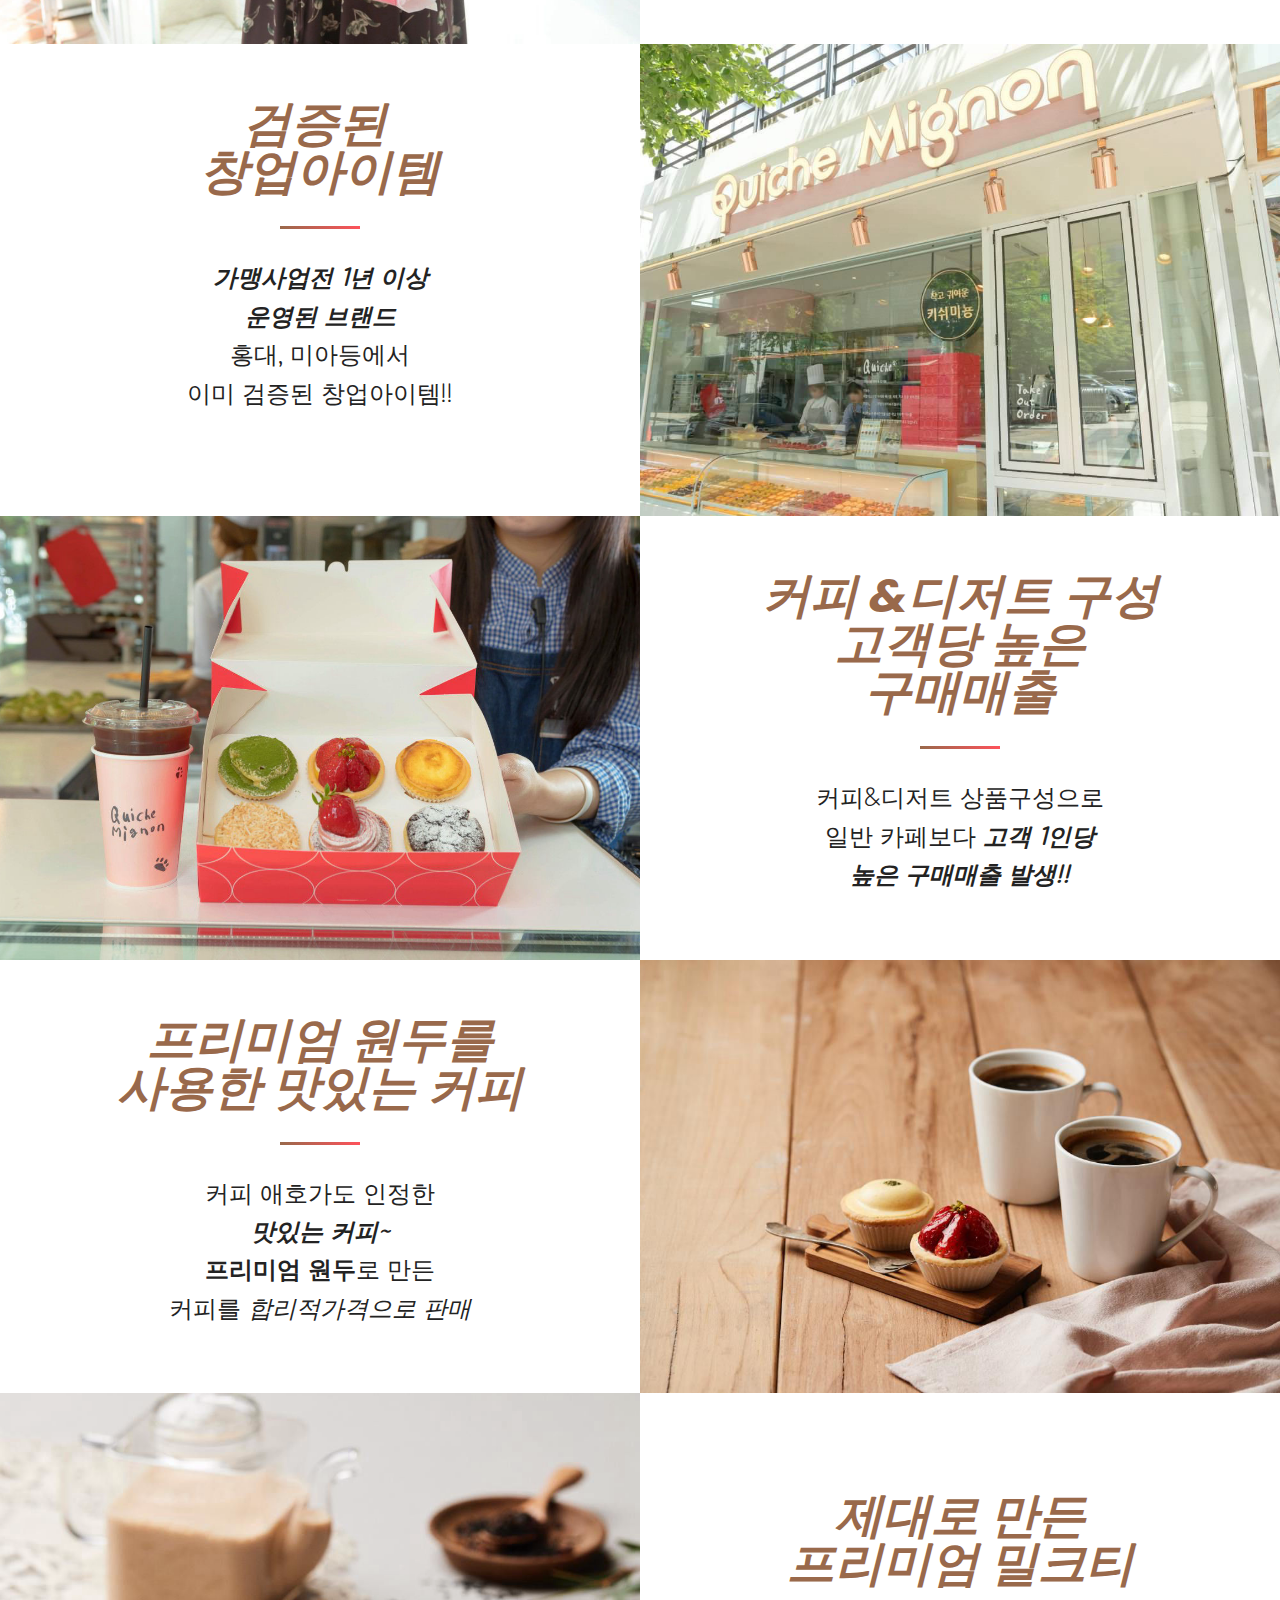
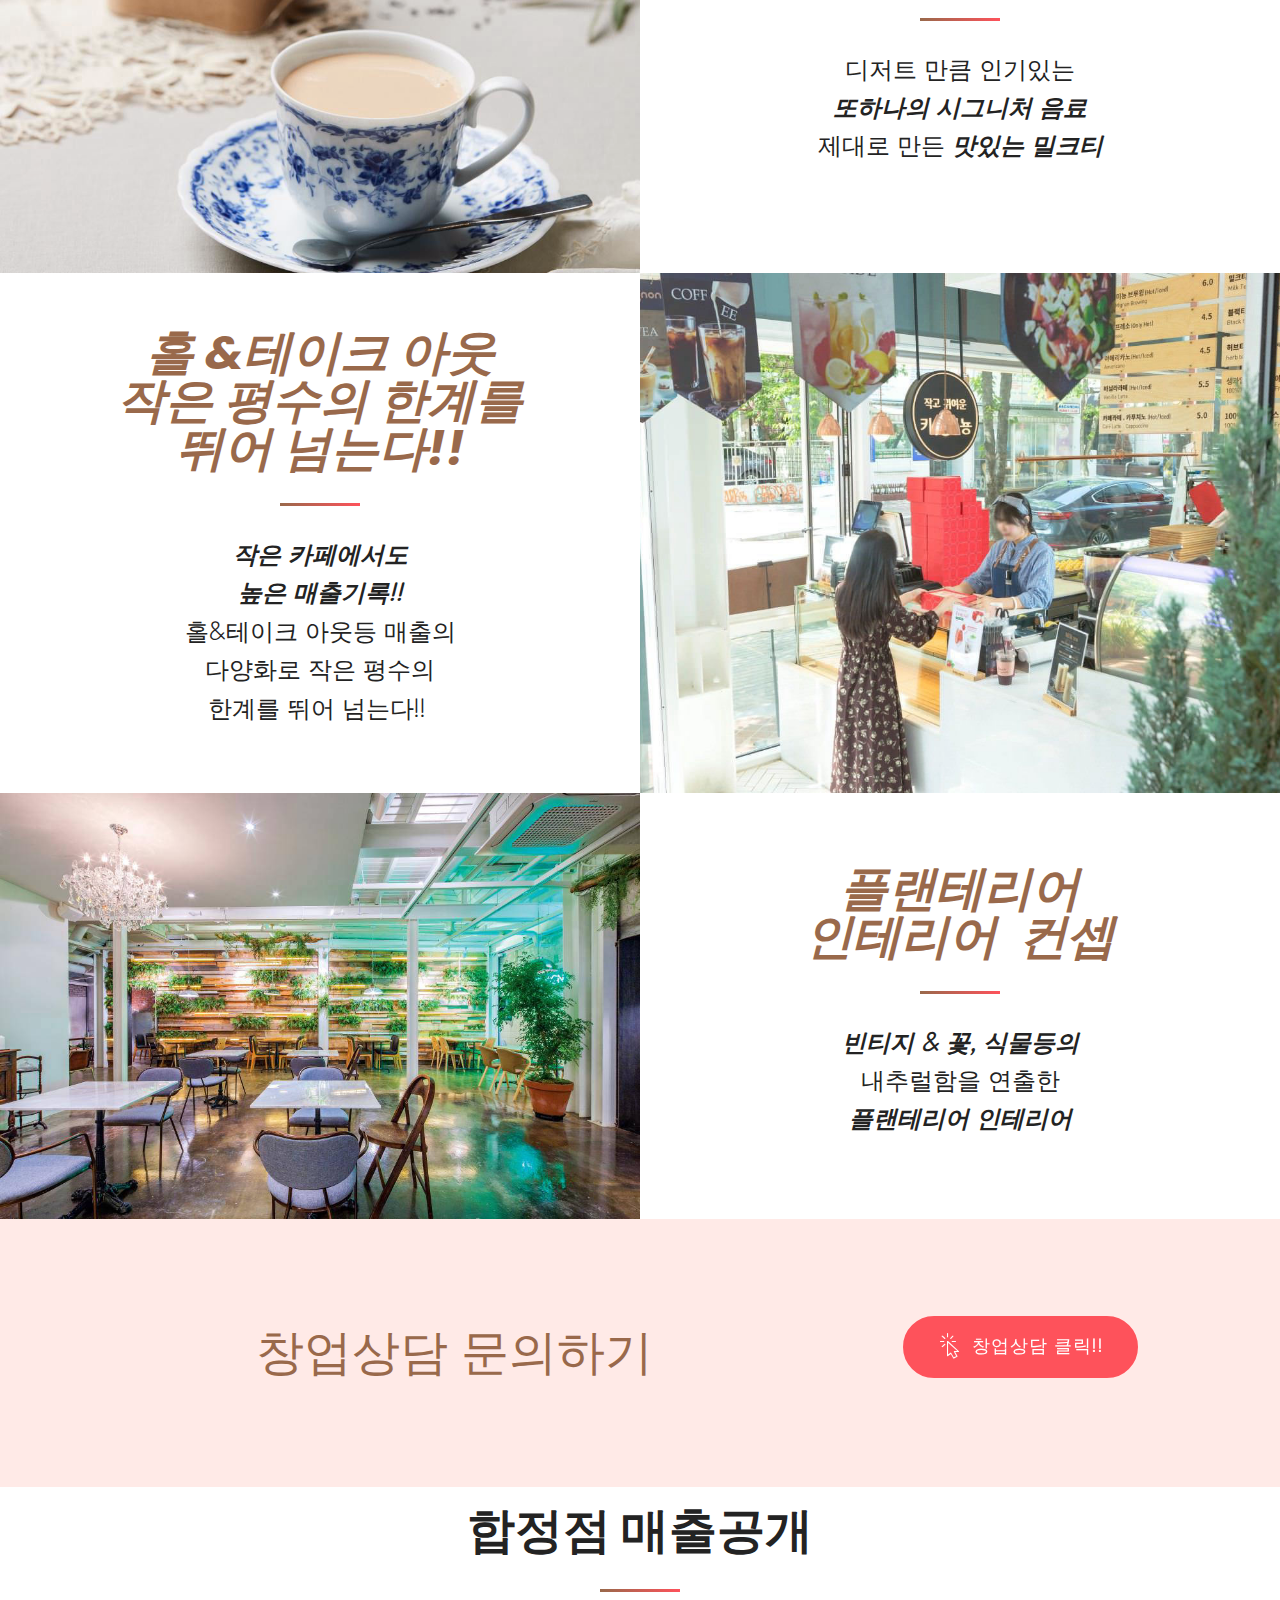
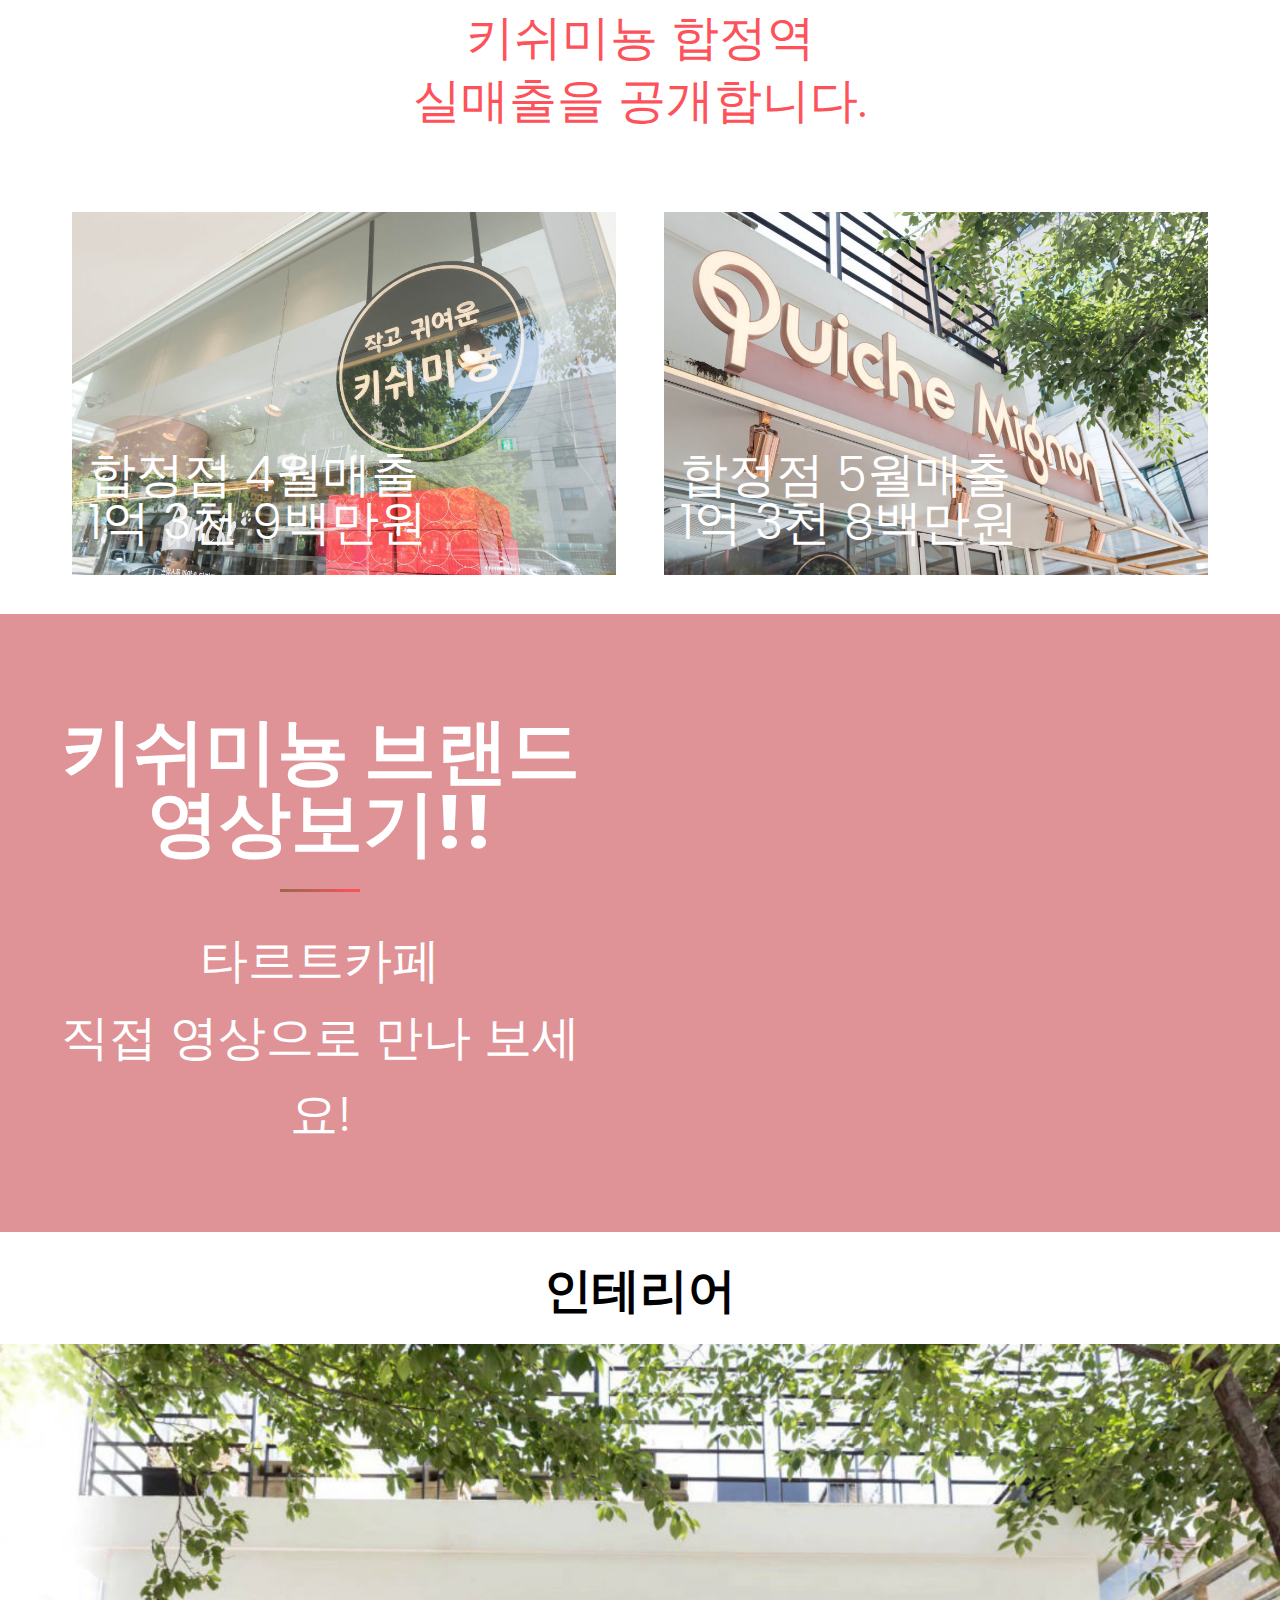
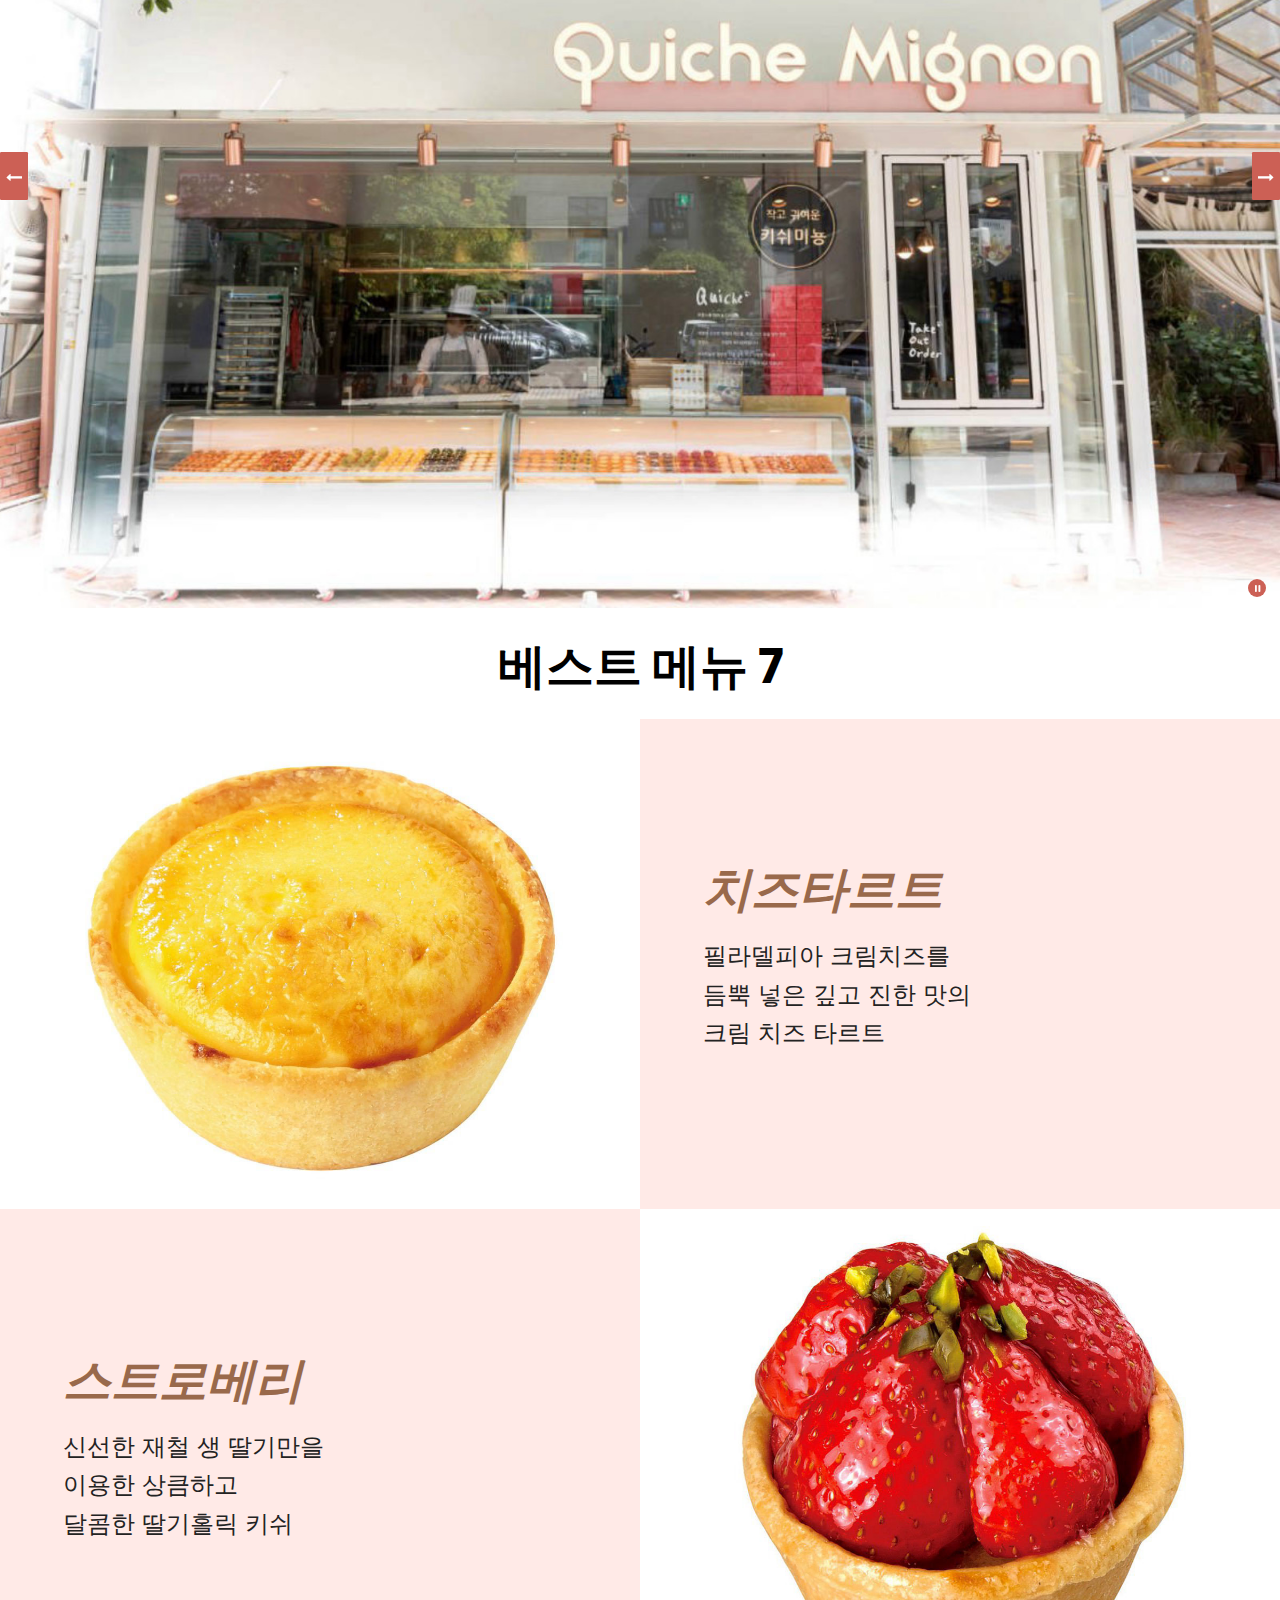
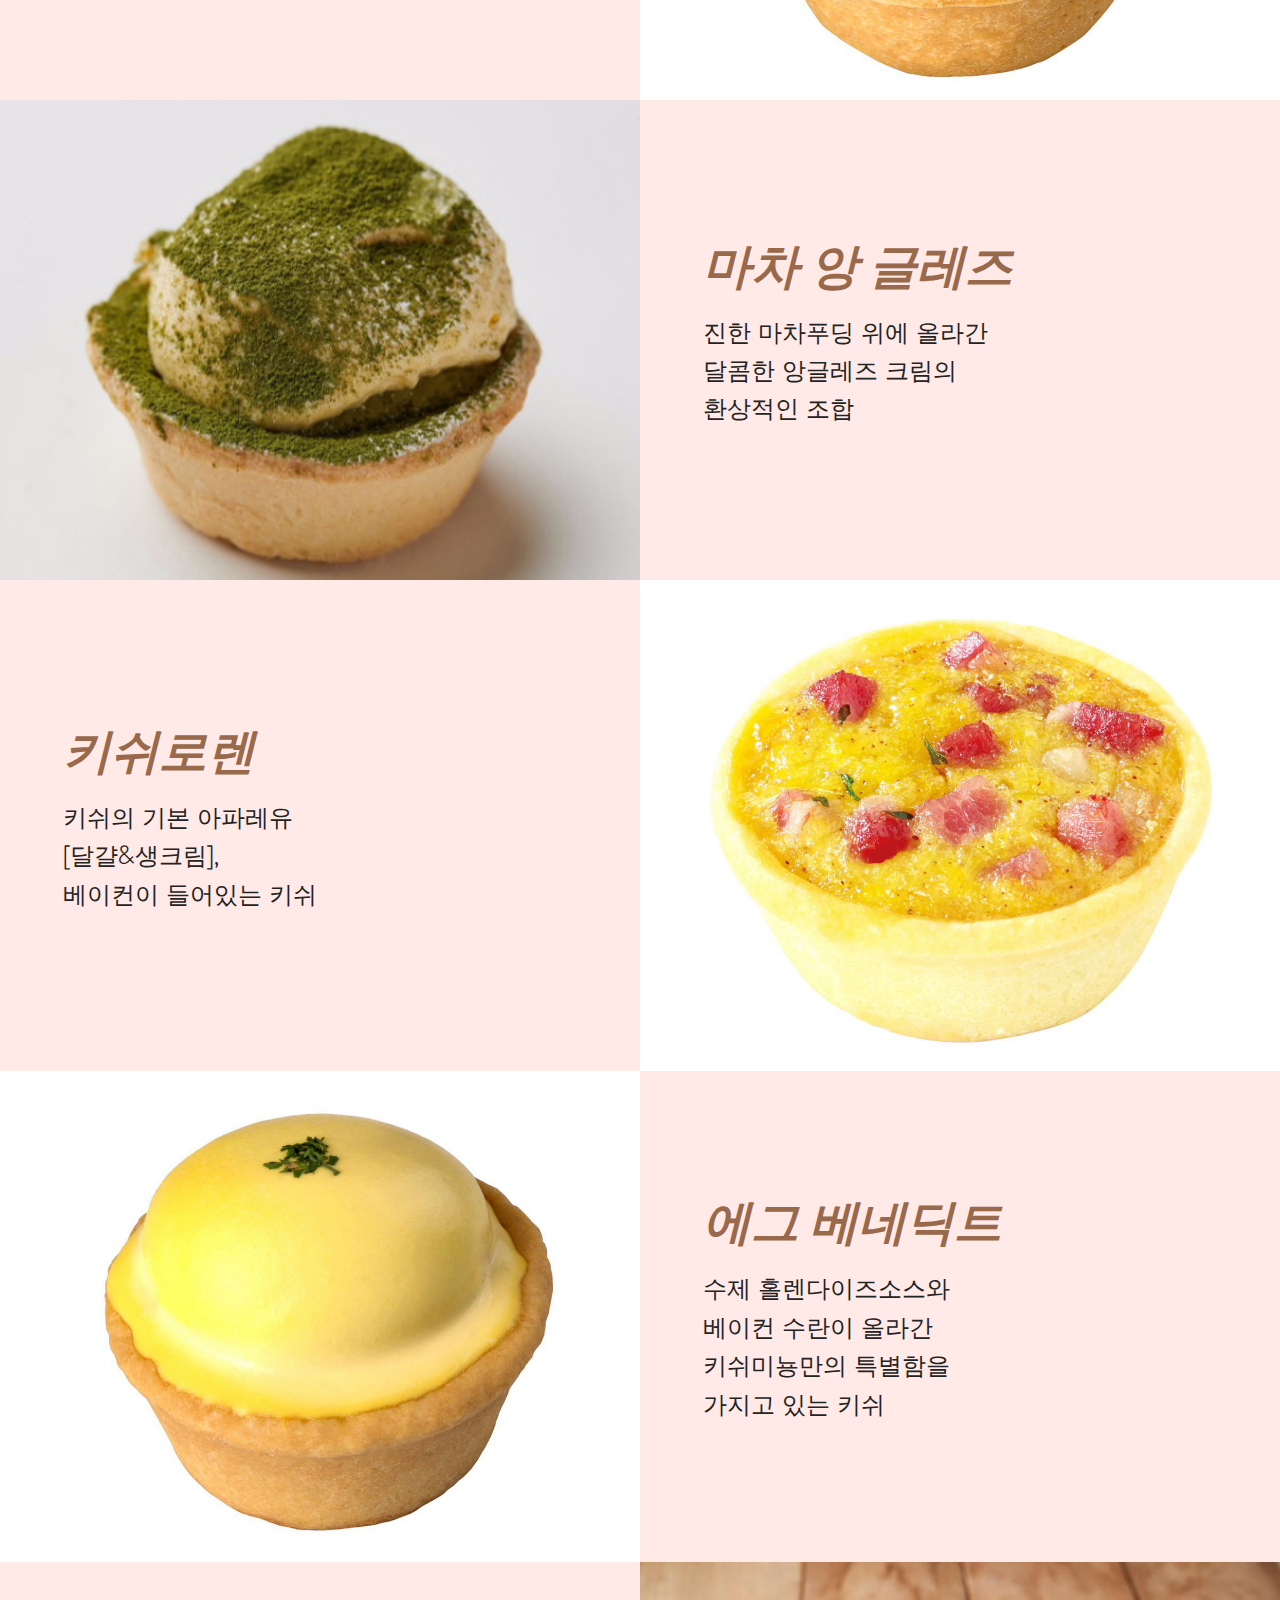
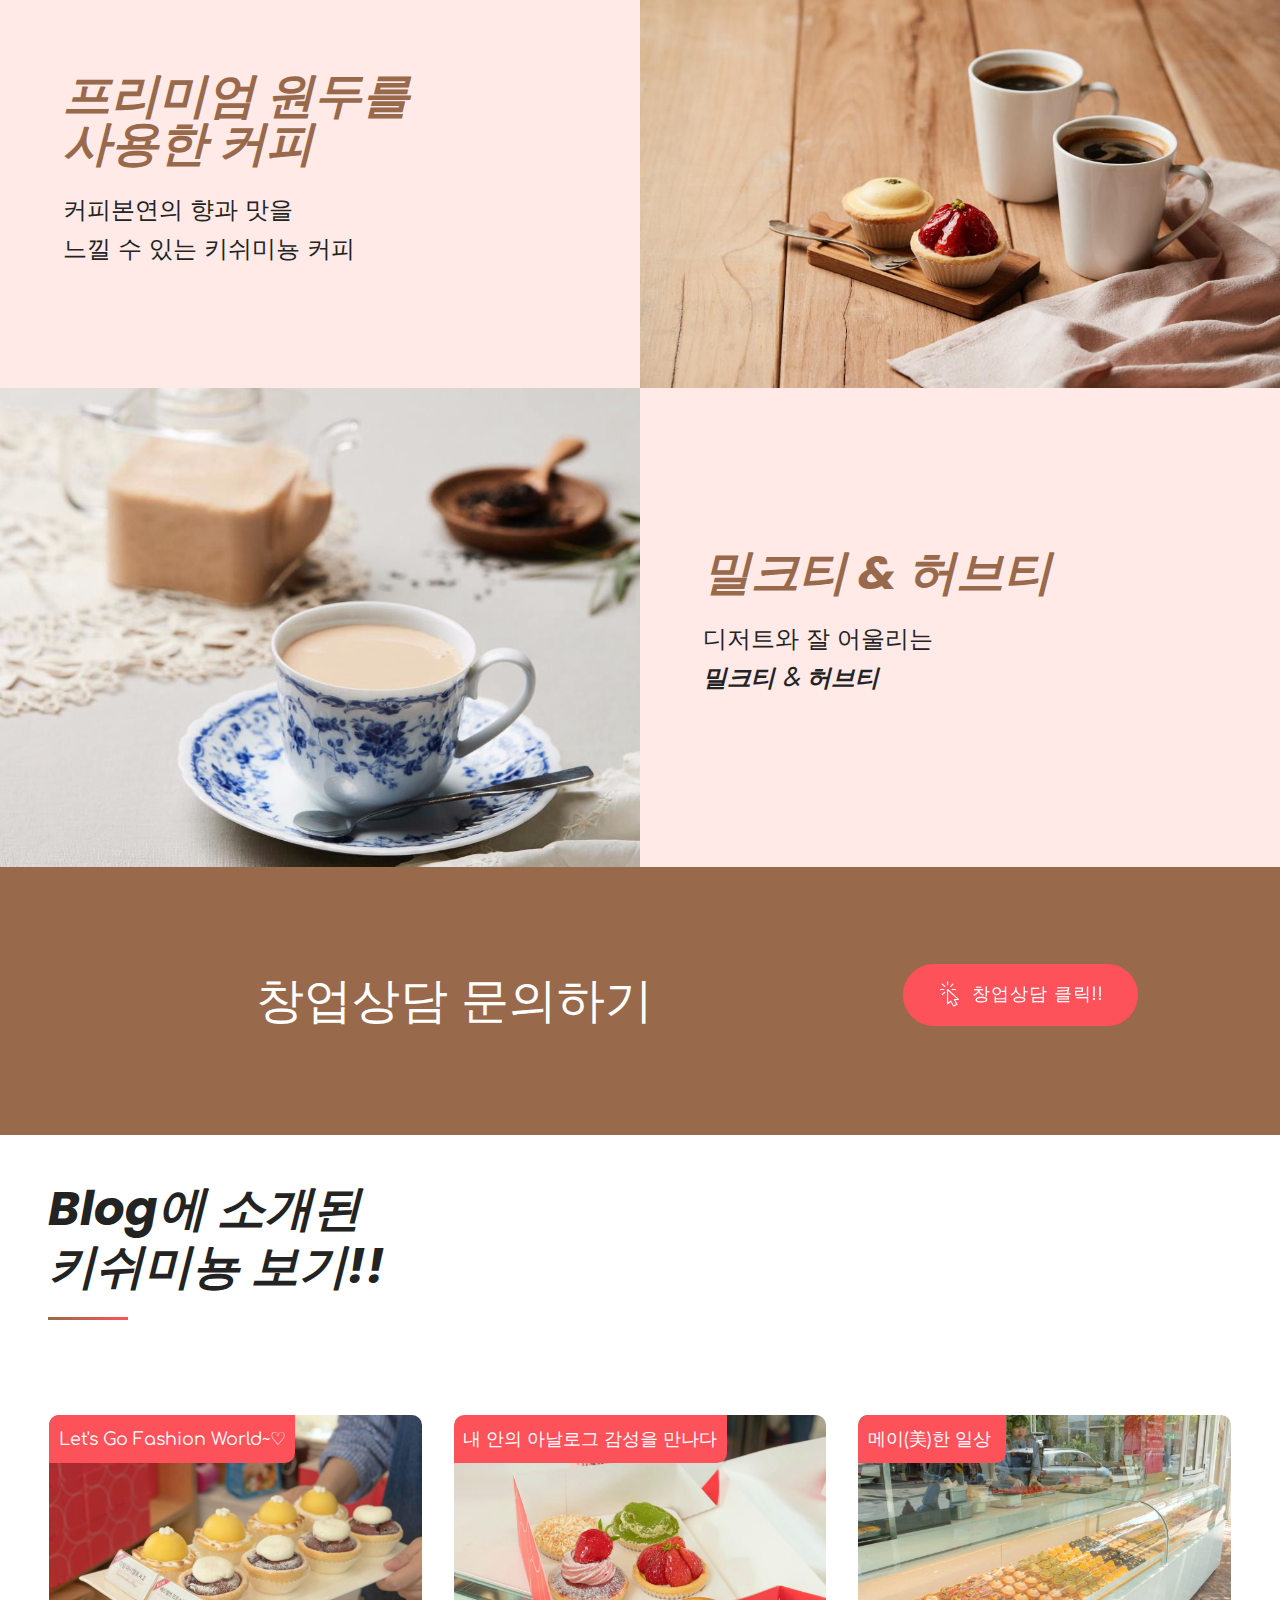
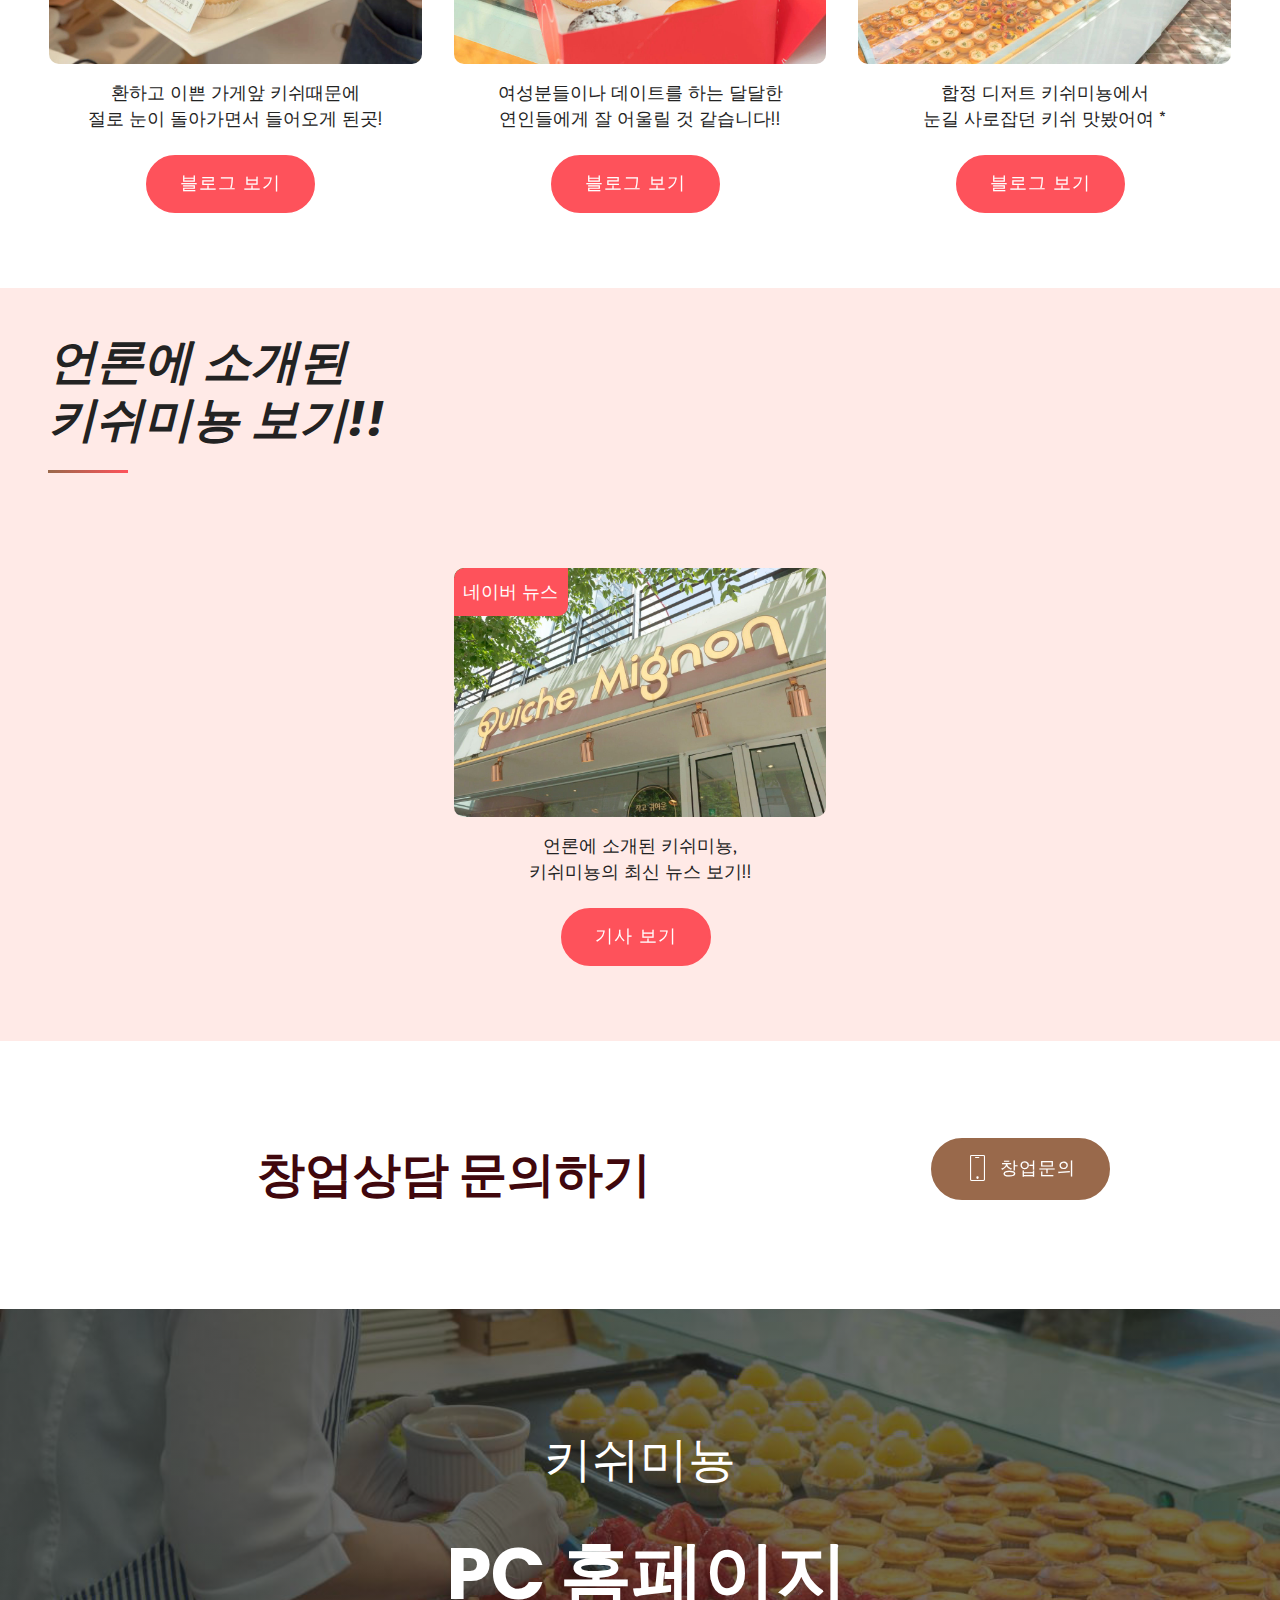
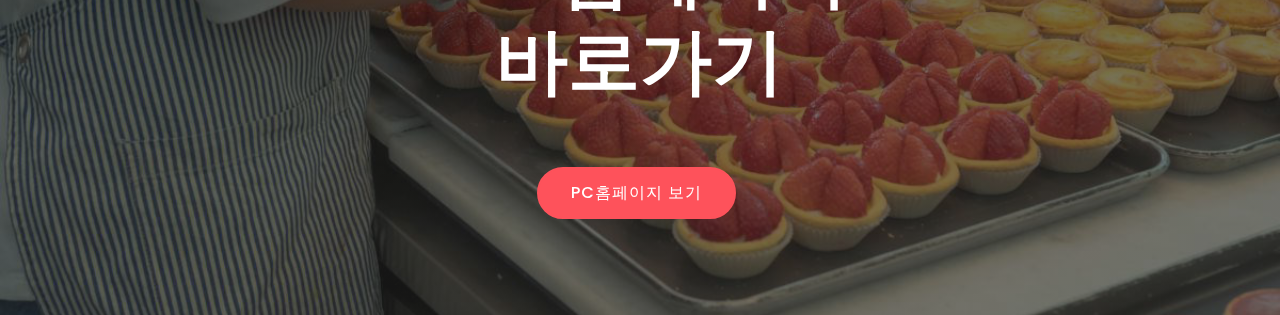
==== commit 2bc0378e: "6.19.1" ====
--- a/index.html
+++ b/index.html
@@ -505,7 +505,7 @@
                     <img src="assets/images/-01i0245-1000x667.jpg" alt="" title="">
                     <div class="mbr-overlay card-overlay"></div>
                     <div class="wrapper">
-                        <h3 class="card-title mbr-fonts-style align-left mbr-white display-2">합정역 4월매출<br>1억 3천 9백만원</h3>
+                        <h3 class="card-title mbr-fonts-style align-left mbr-white display-2">합정점 4월매출<br>1억 3천 9백만원</h3>
                         <div class="collapsed-content">
                             
                             
@@ -518,7 +518,7 @@
                     <img src="assets/images/-01i0244-1000x667.jpg" alt="" title="">
                     <div class="mbr-overlay card-overlay"></div>
                     <div class="wrapper">
-                        <h3 class="card-title mbr-fonts-style align-left mbr-white display-2">합정역 5월매출<br> 1억 3천 8백만원</h3>
+                        <h3 class="card-title mbr-fonts-style align-left mbr-white display-2">합정점 5월매출<br> 1억 3천 8백만원</h3>
                         <div class="collapsed-content">
                             
                             
